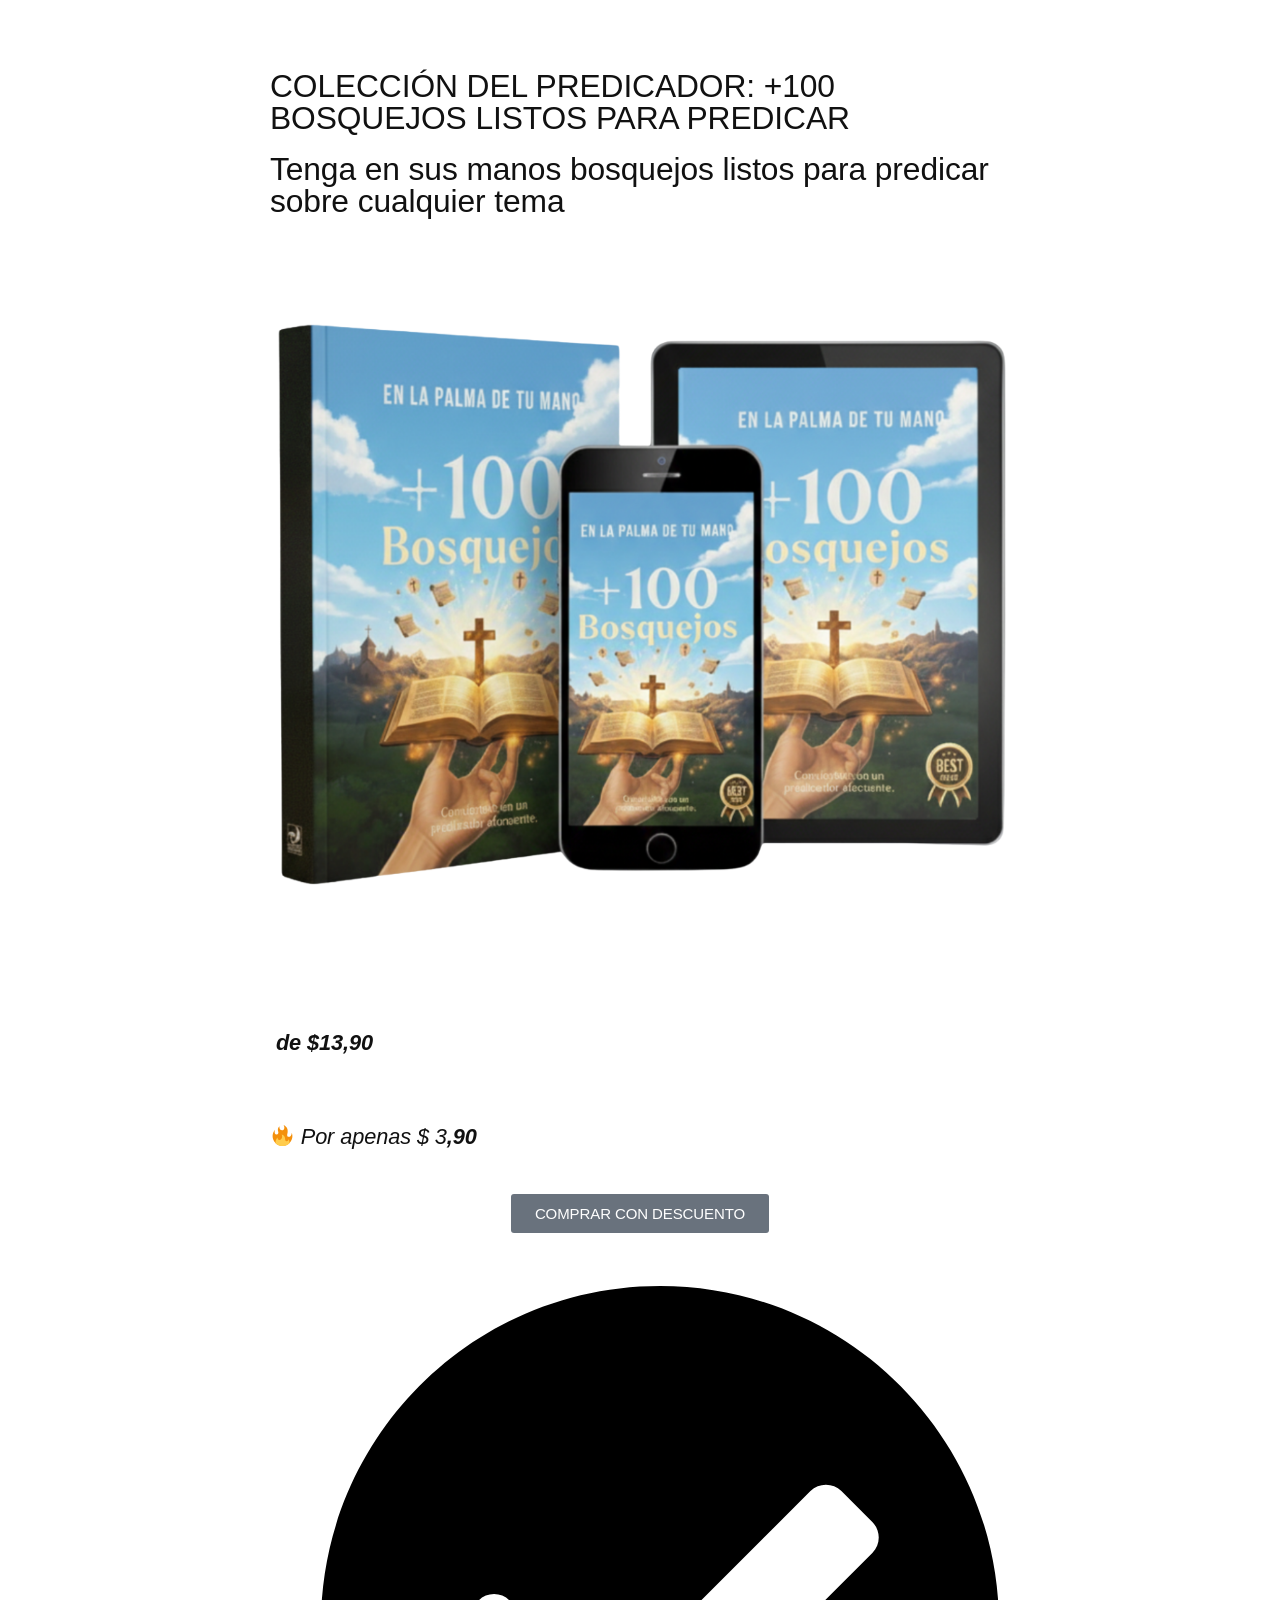
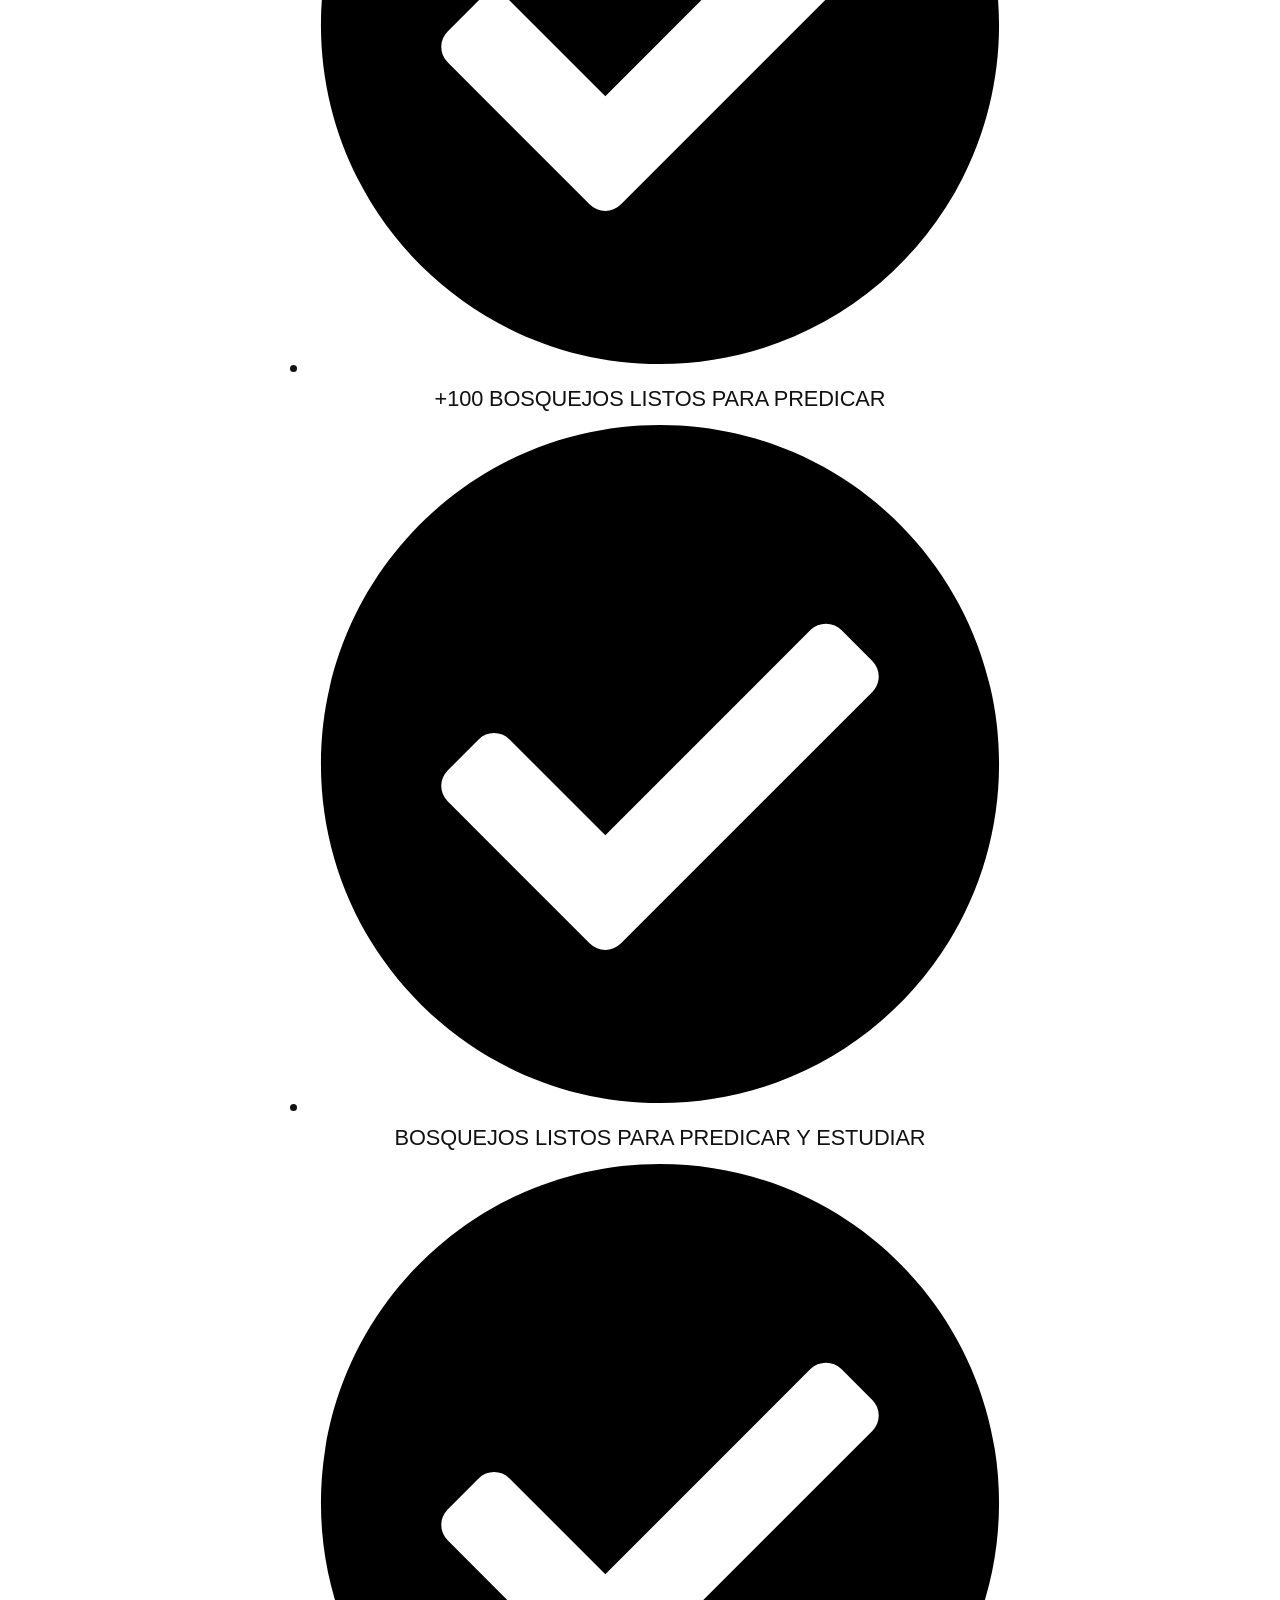
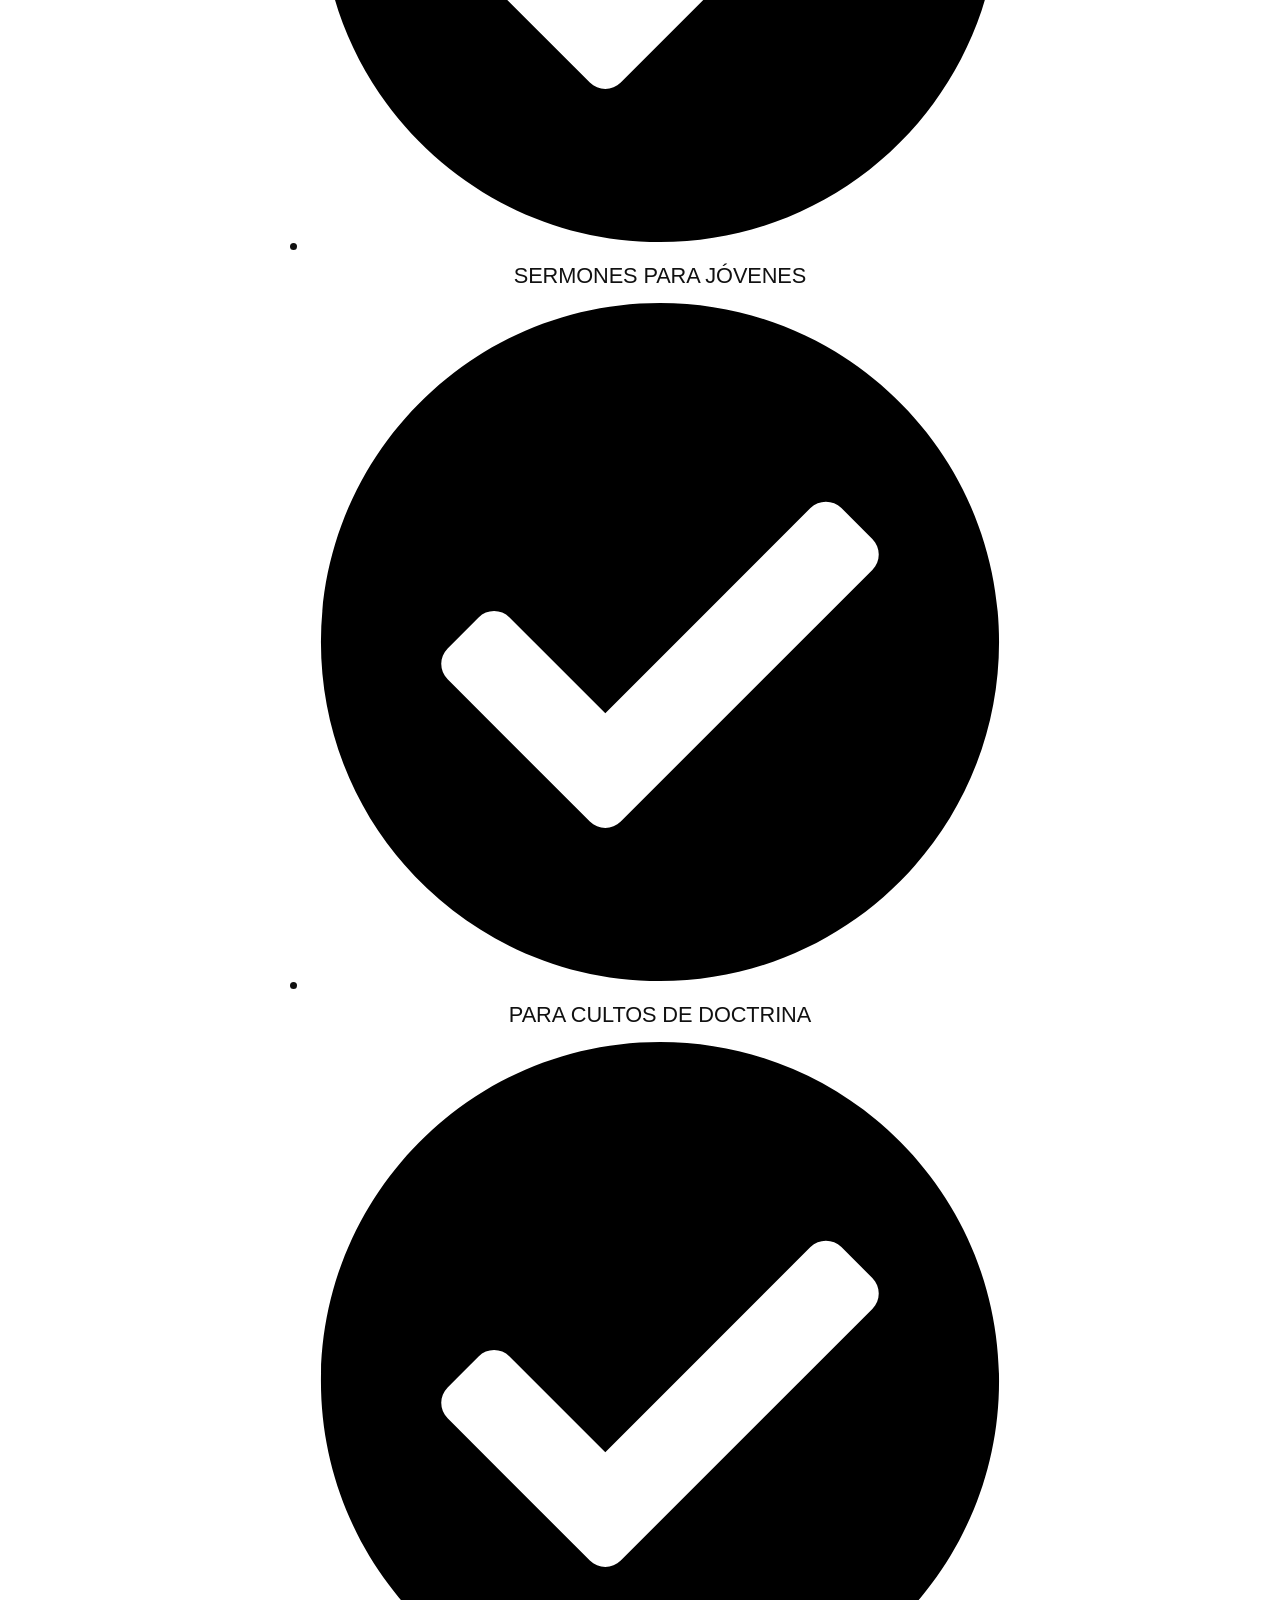
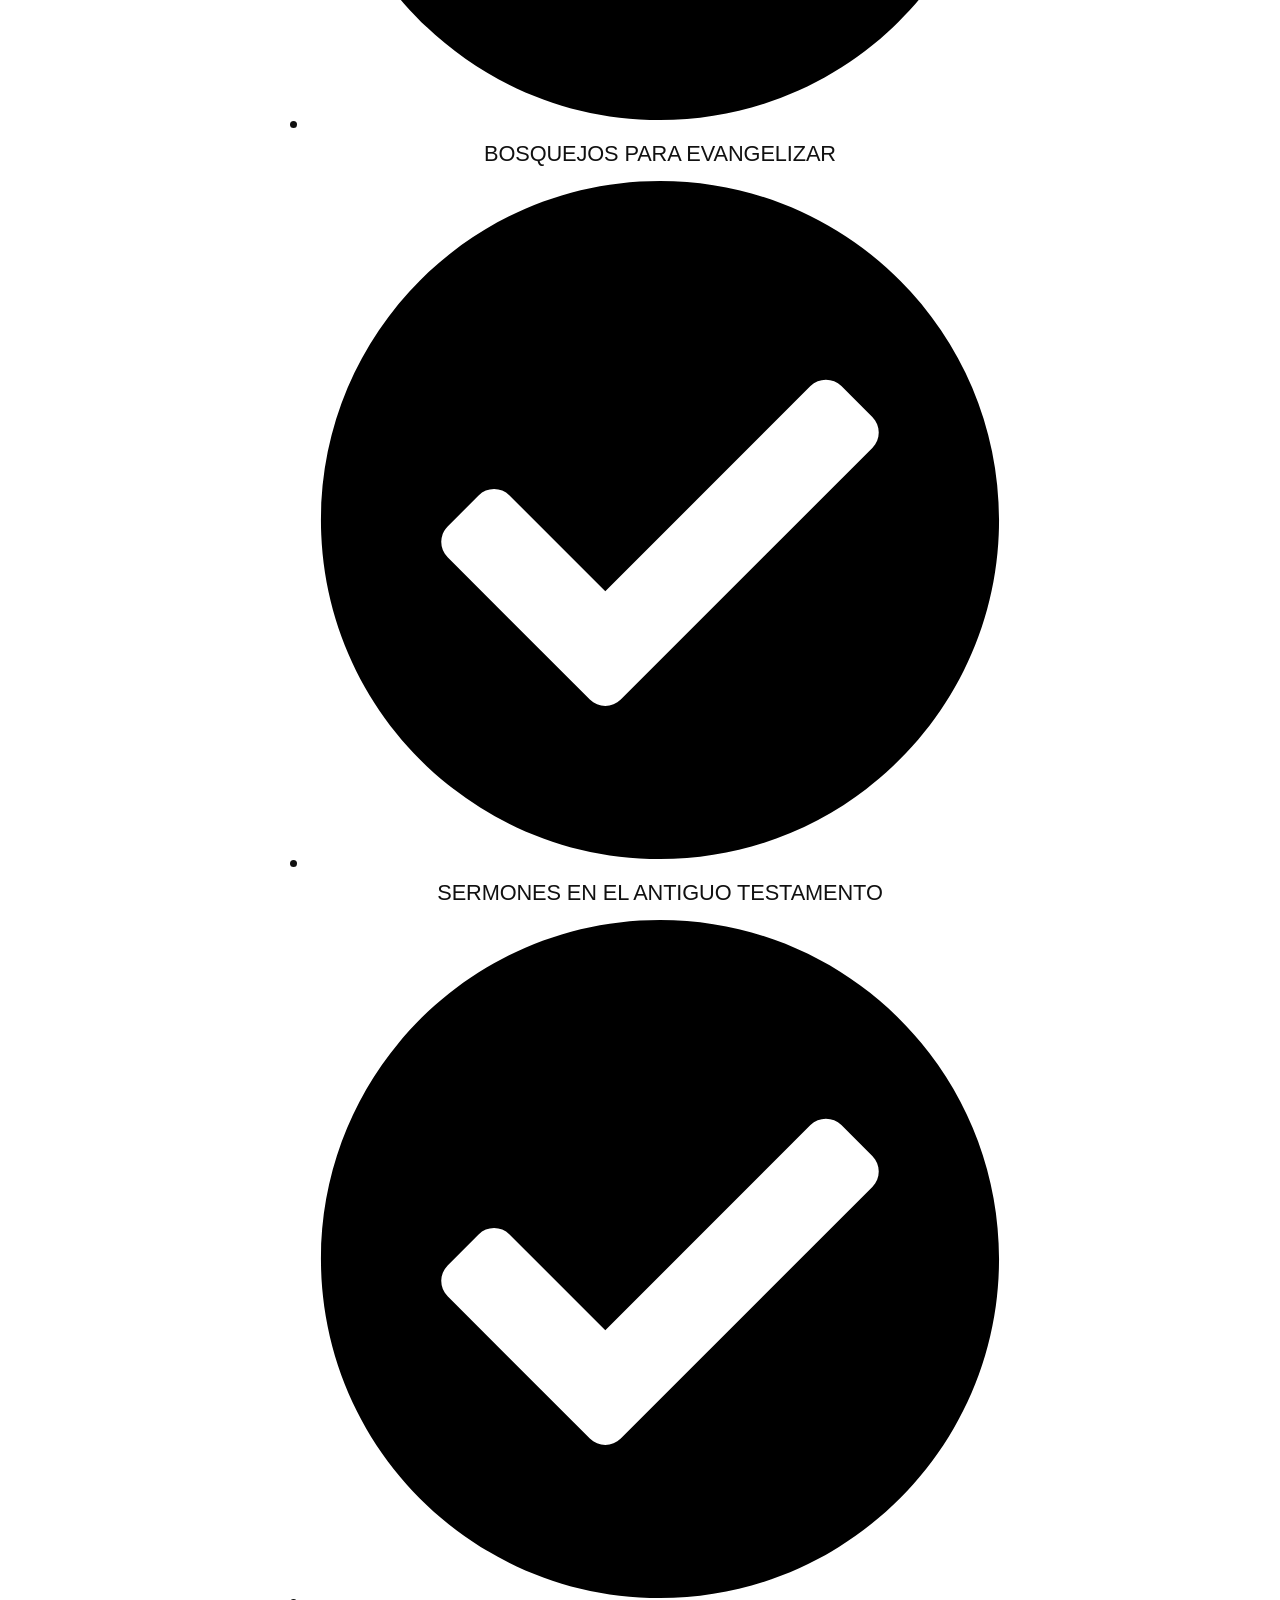
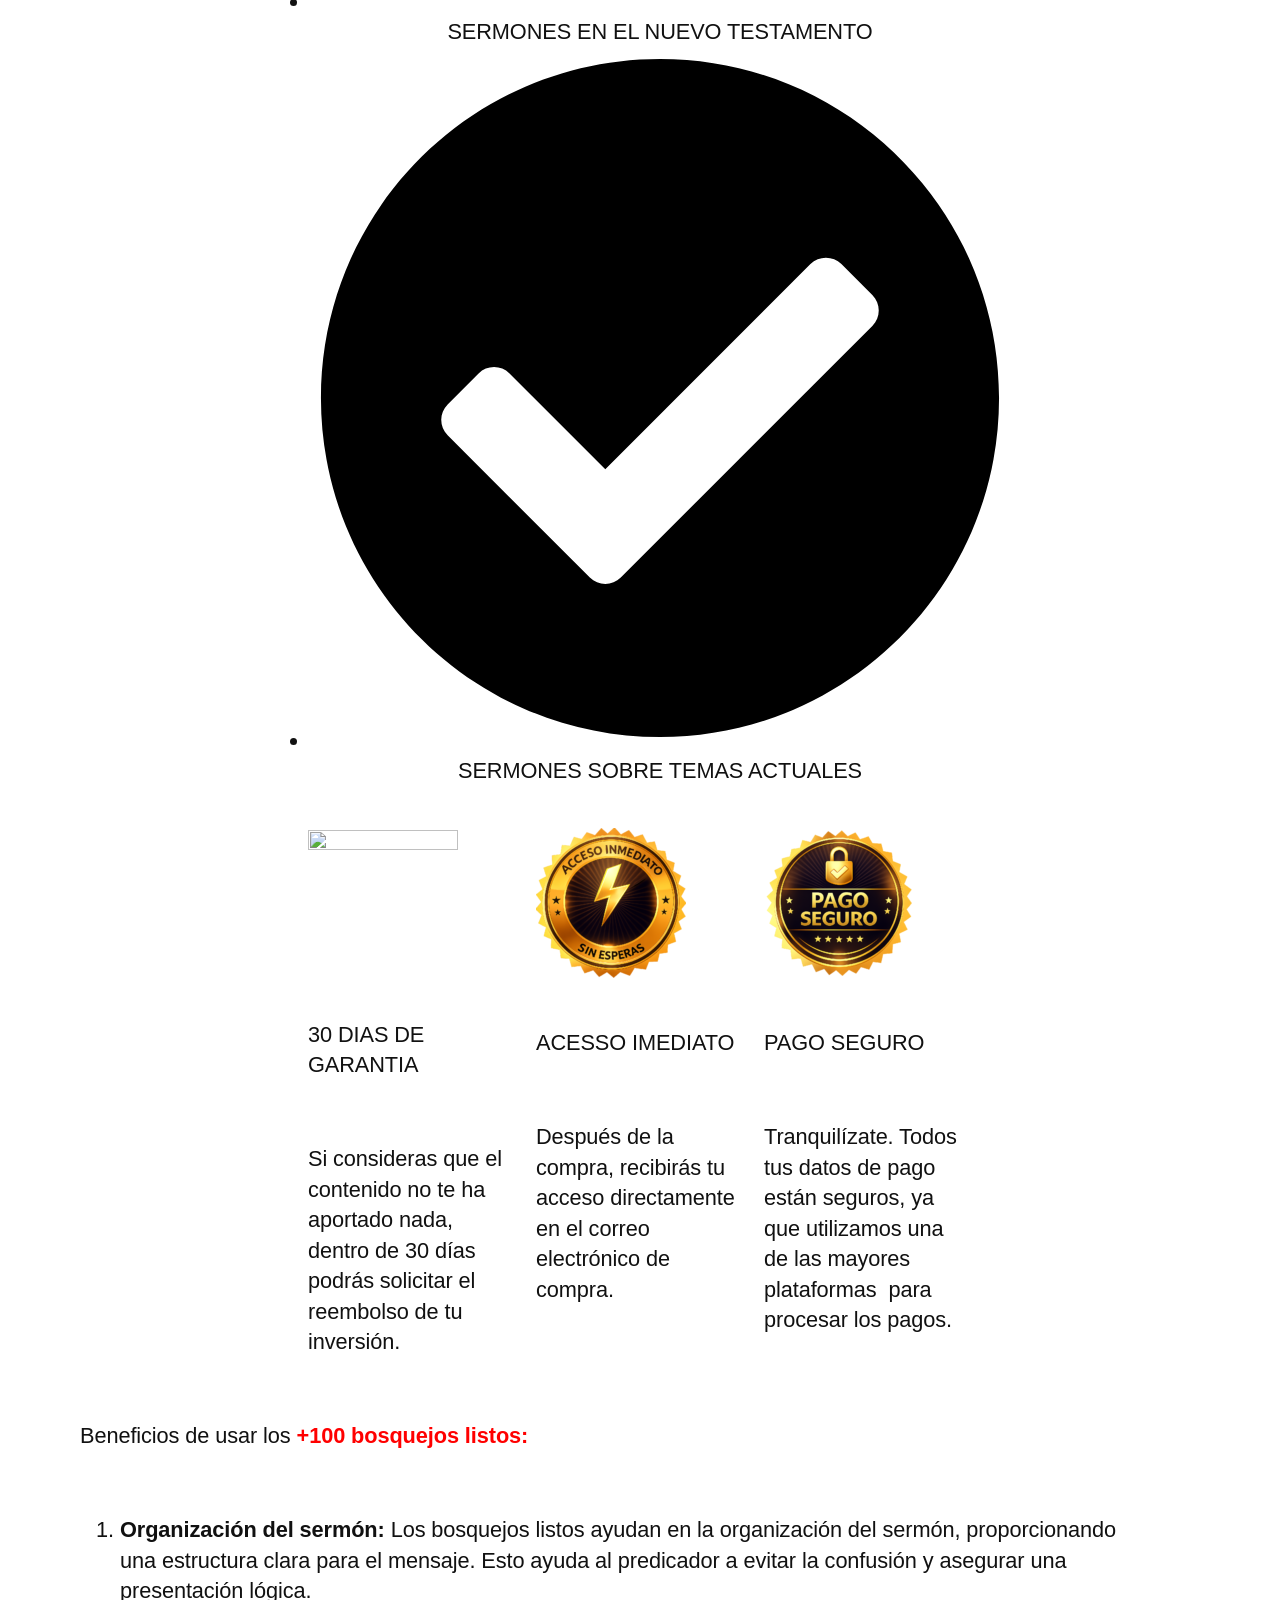
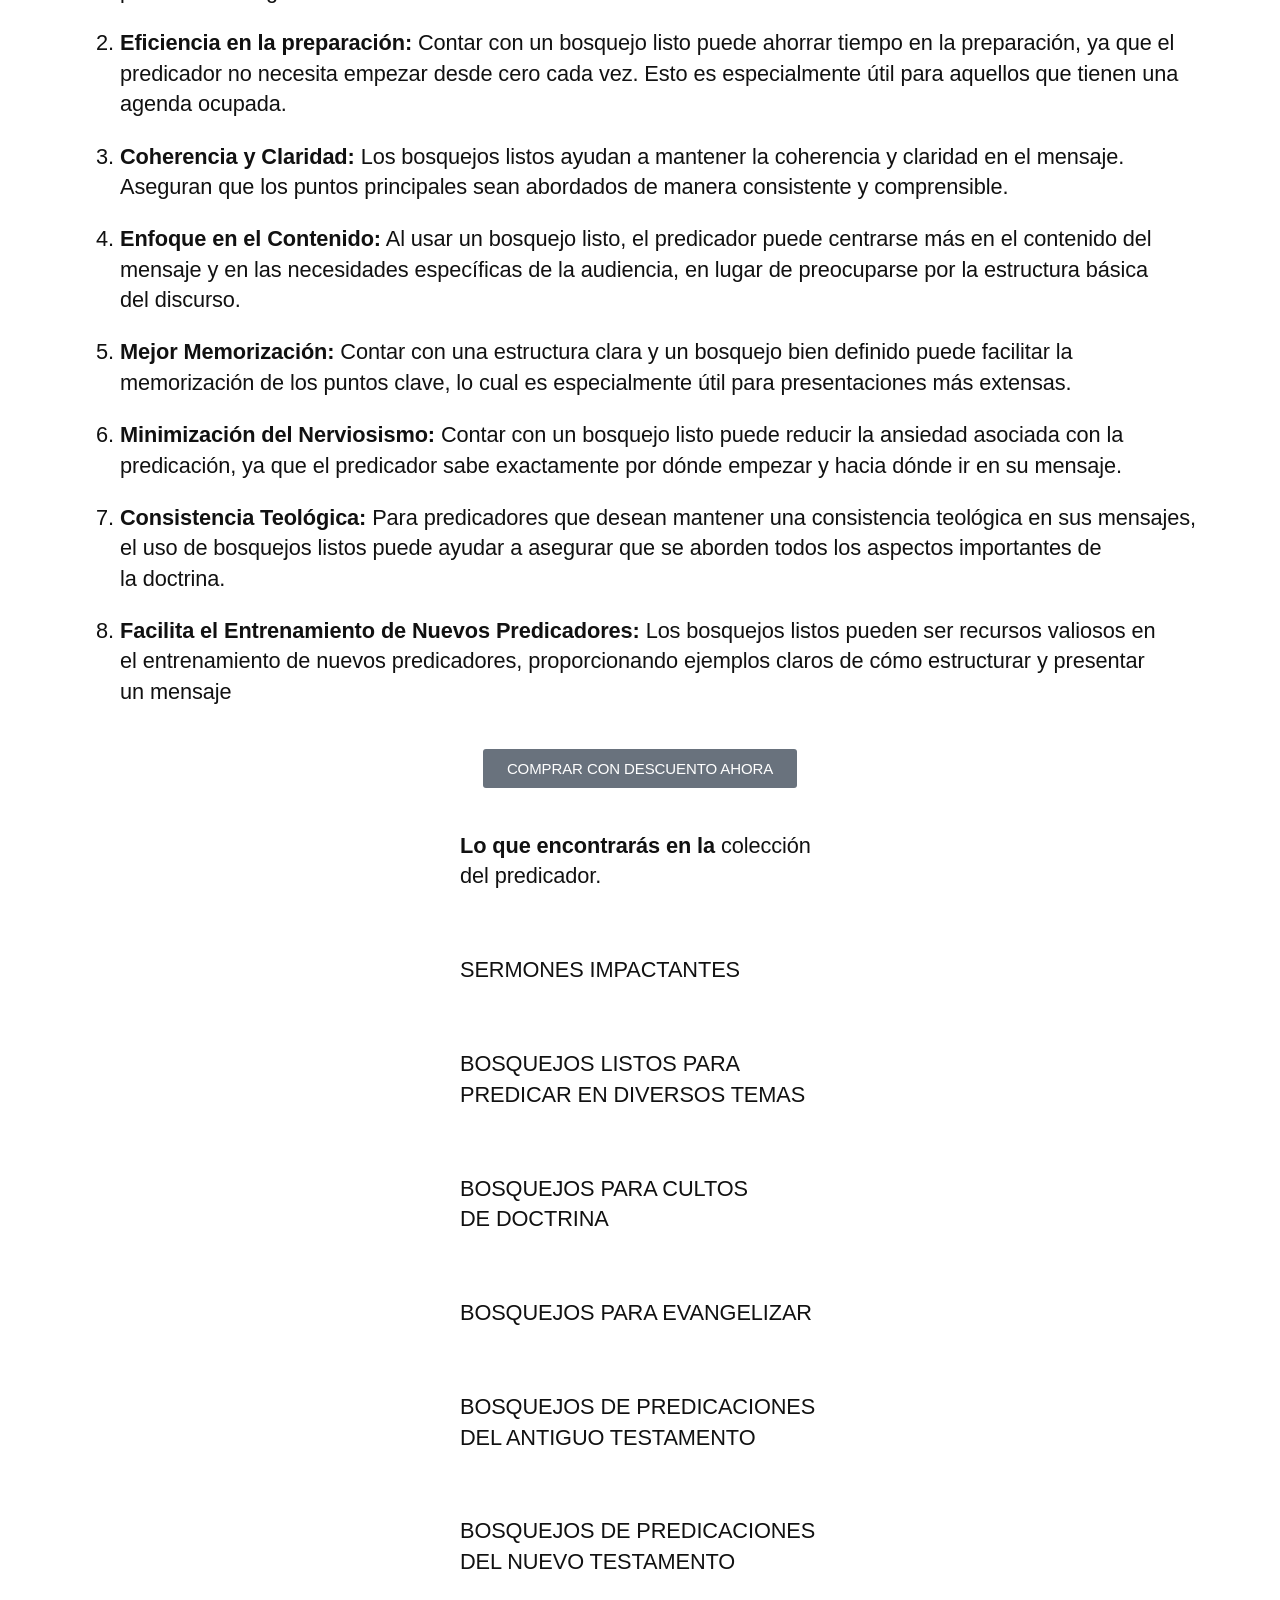
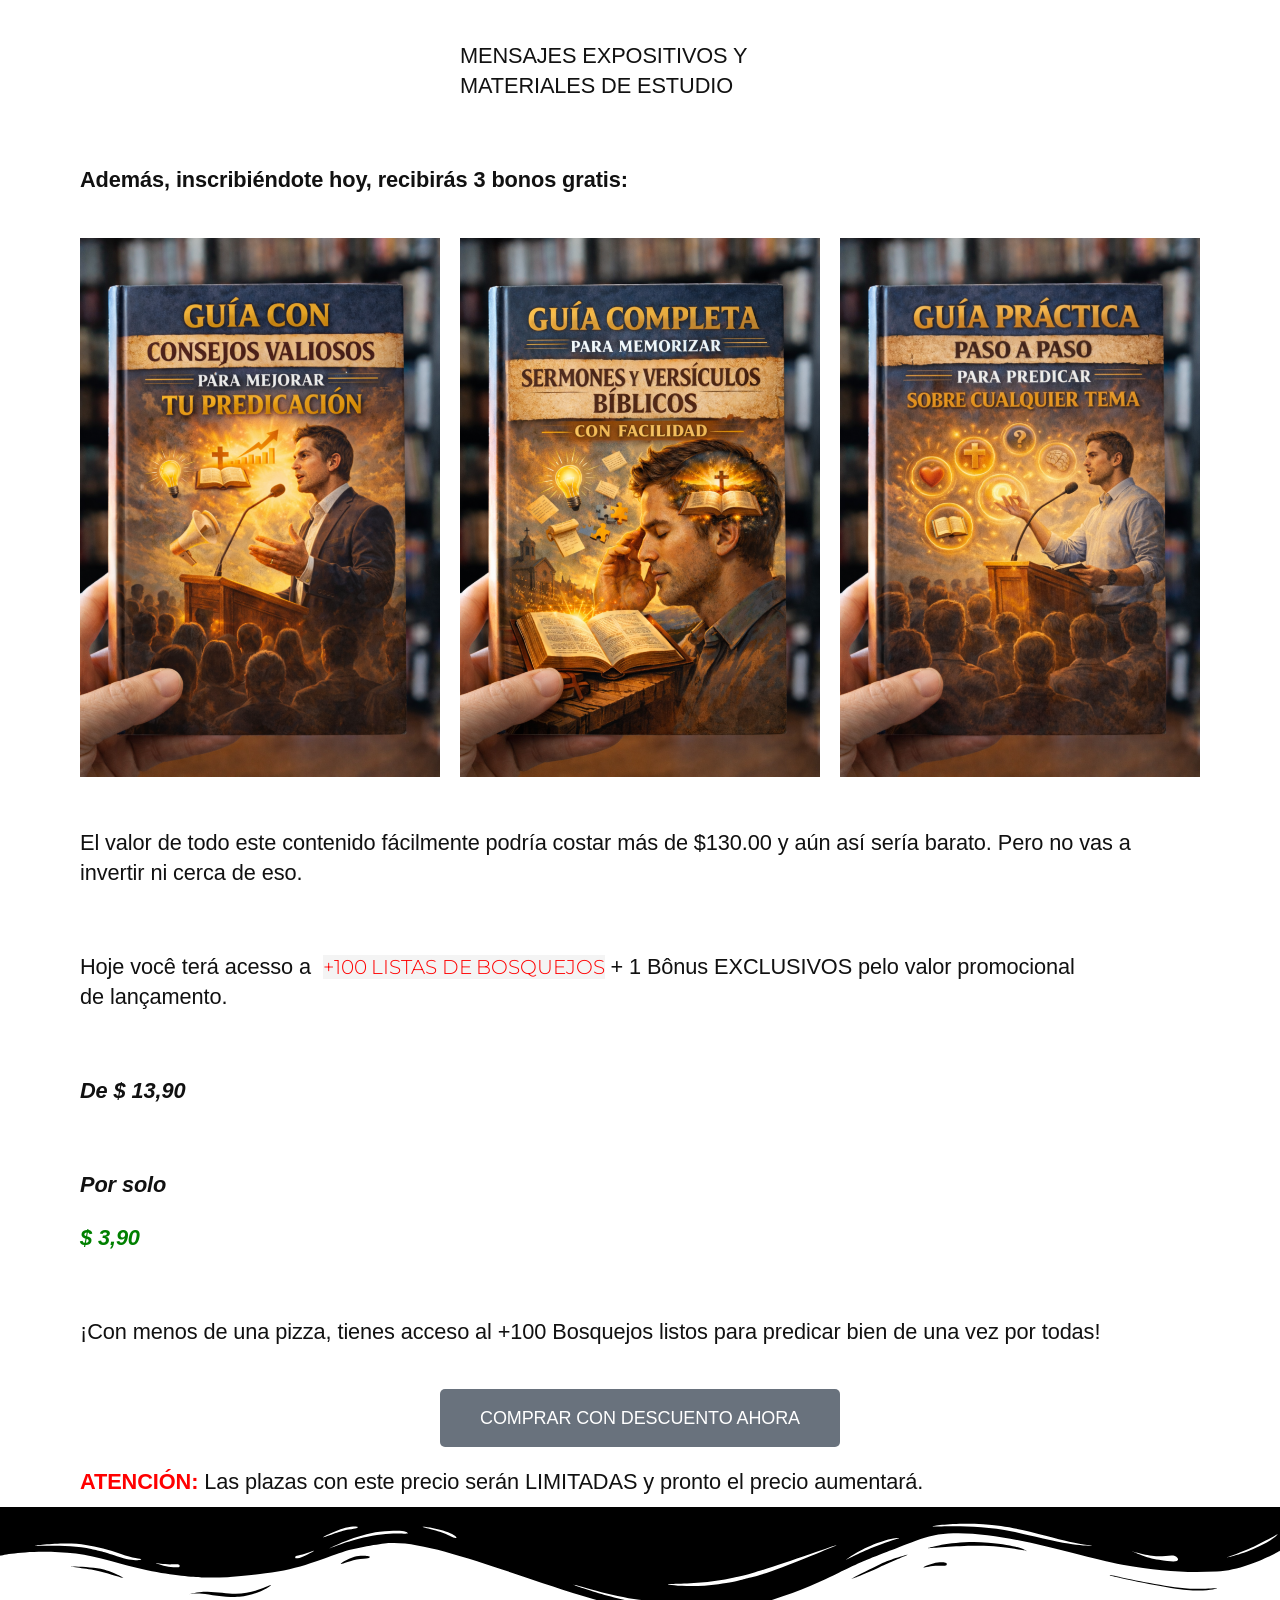
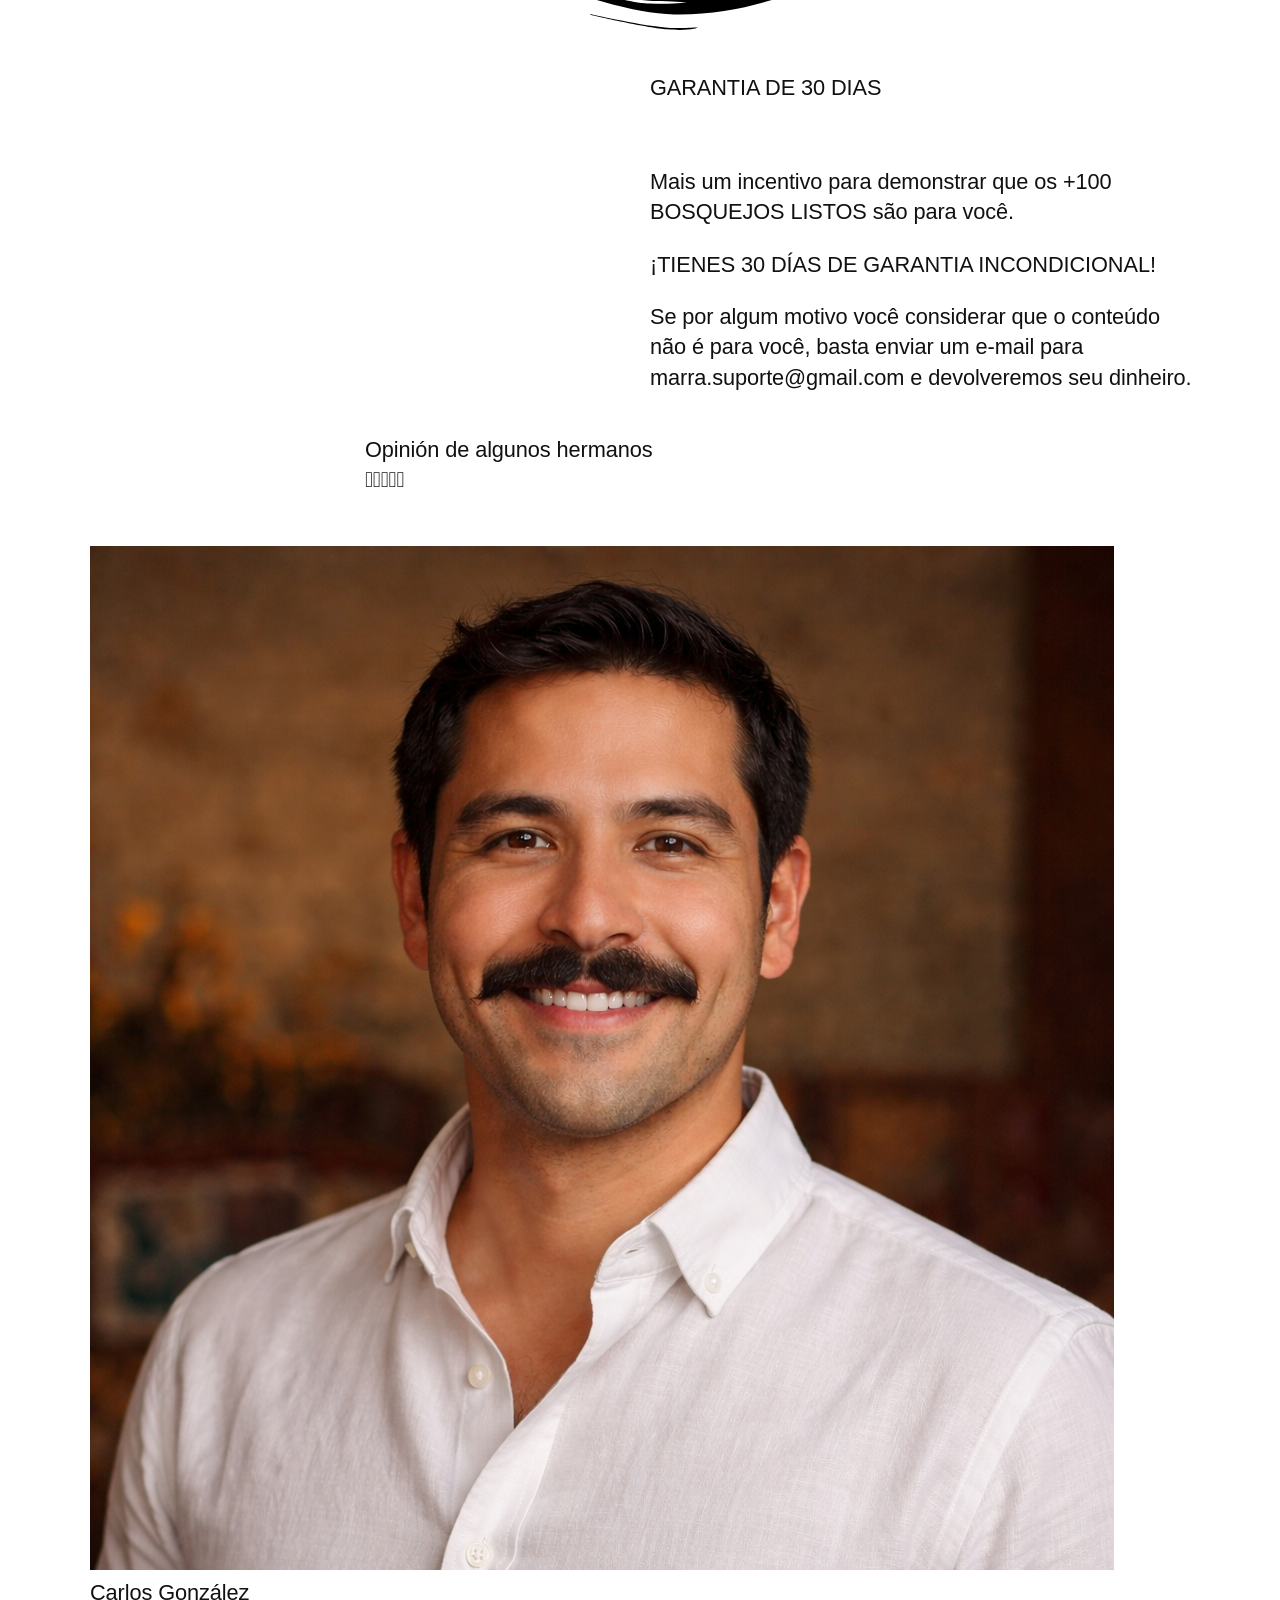
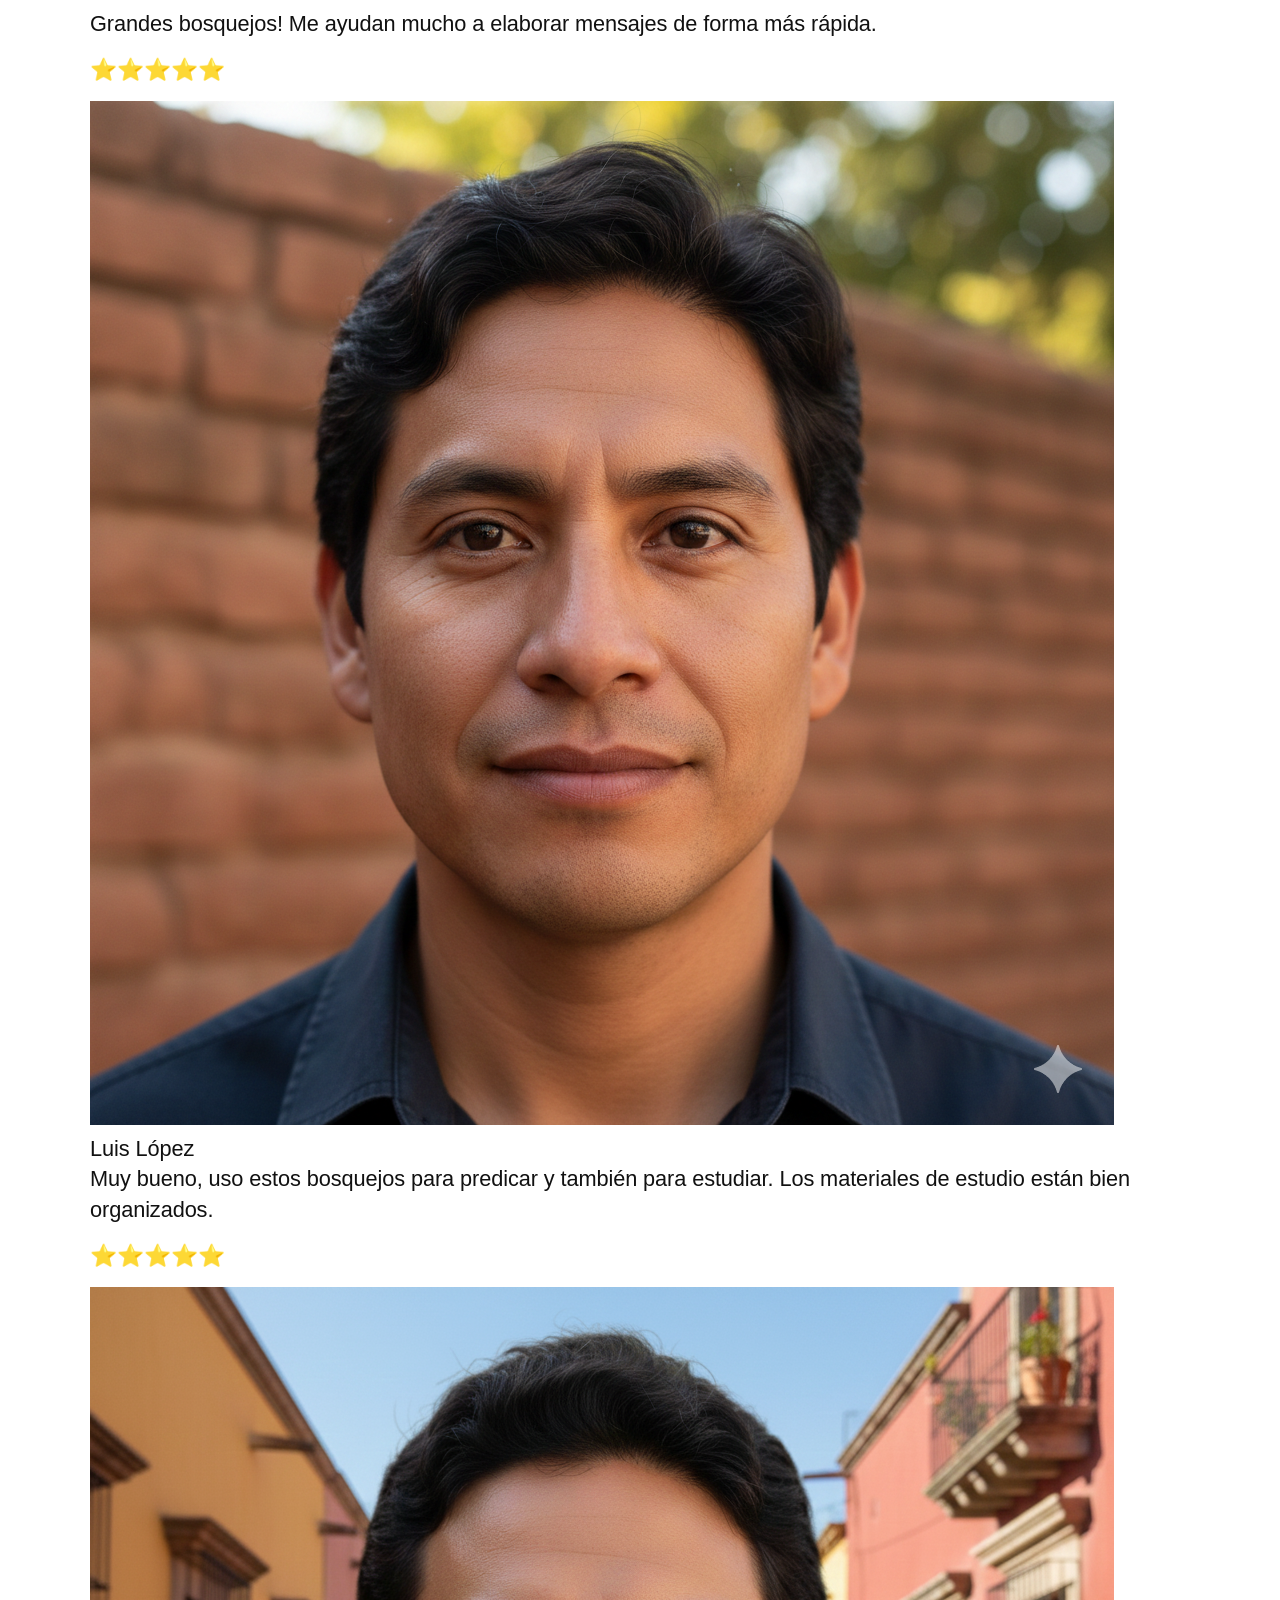
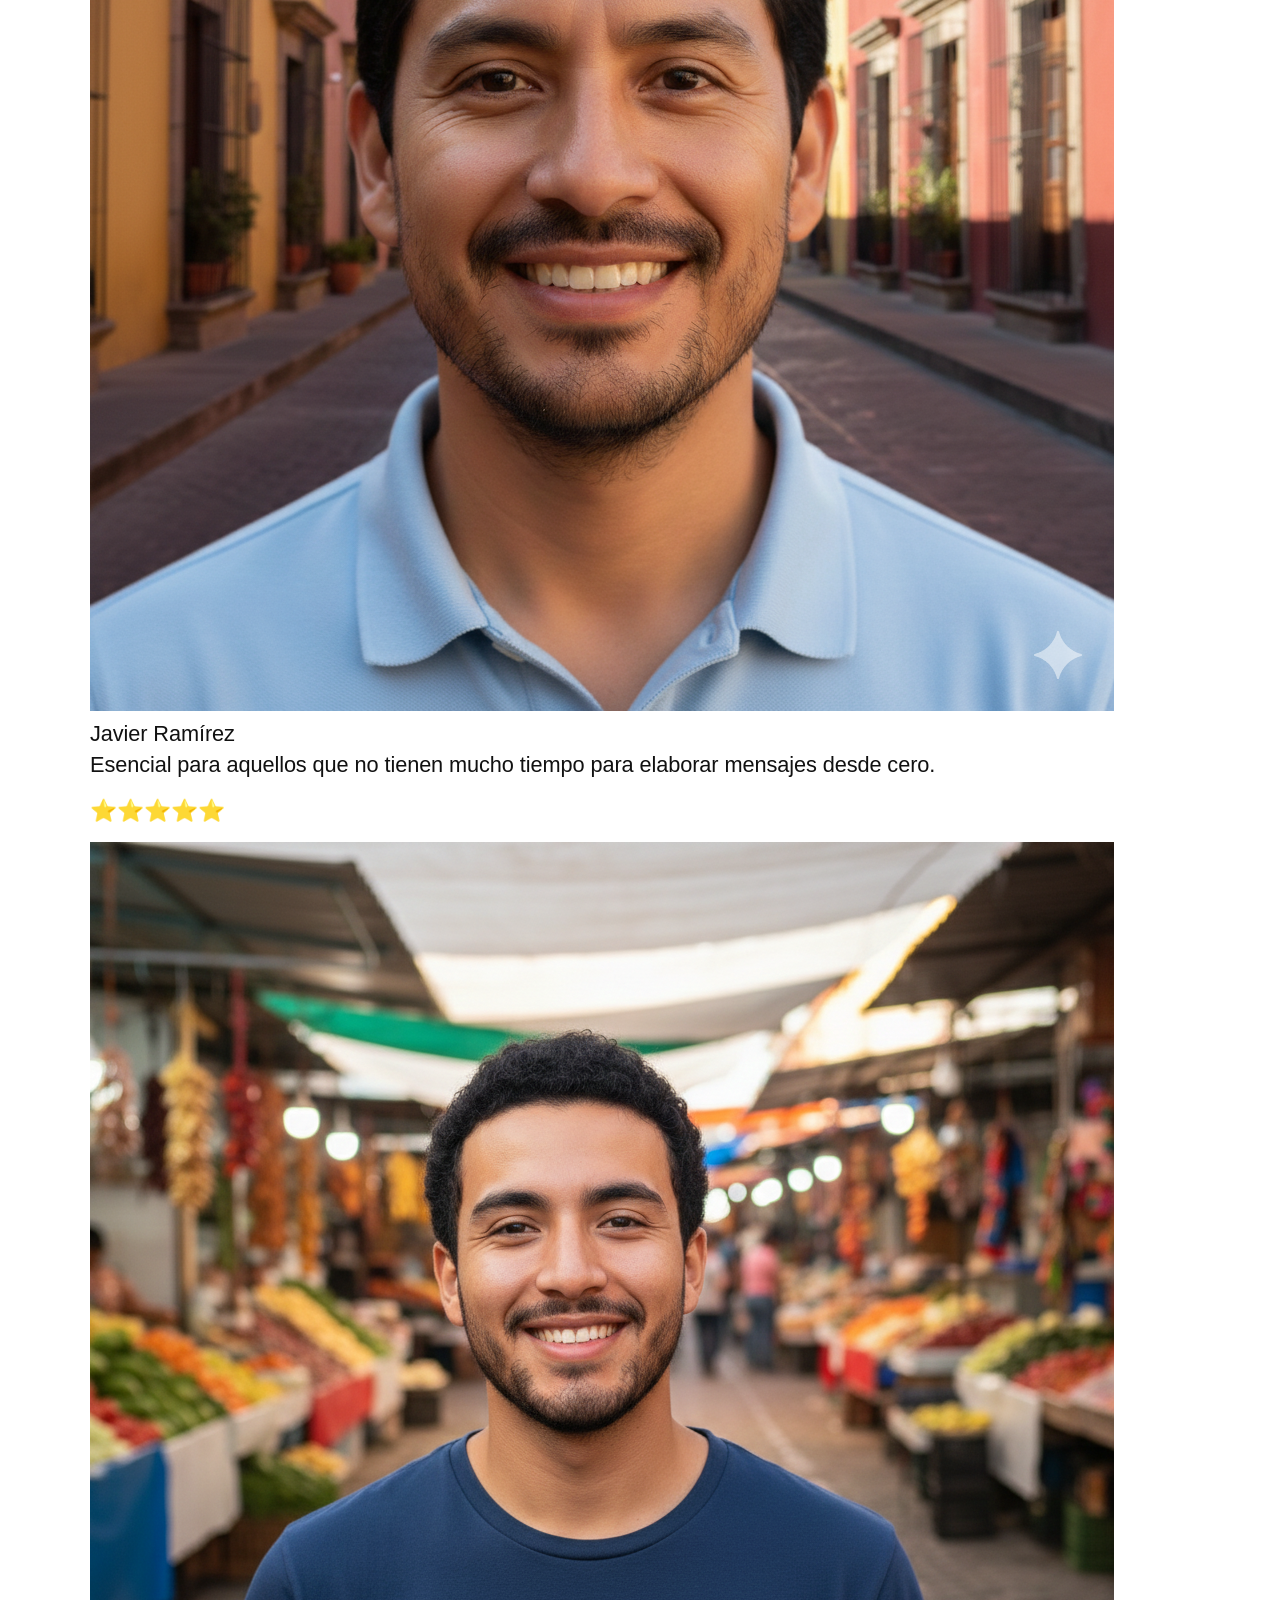
==== index.html @ c1c73e51 "Add files via upload" ====
<!DOCTYPE html><html lang="en-US" data-scrapbook-source="https://vozmaestra.online/bosquejos-listos/?fbclid=IwY2xjawPT0_9leHRuA2FlbQIxMABzcnRjBmFwcF9pZA81NDE2Mzk0OTM4ODkwMjUAAR4cUco4JHXak-Gj9Ge6hNs065PGj-WyRHS0xpgA5-i2N0Ulscd9NdfZFHoVrA_aem_uXFpfbGZdwBCS3cuHnao0A" data-scrapbook-create="20260114014550121" data-scrapbook-title="Bosquejos – Listos – Natuciencia"><head>
	<meta charset="UTF-8">
			<title>Bosquejos – Listos – Natuciencia</title>
		<meta name="viewport" content="width=device-width, initial-scale=1">
<meta name="robots" content="max-image-preview:large">
<title>Bosquejos – Listos – Natuciencia</title>
<link rel="alternate" type="application/rss+xml" title="Natuciencia » Feed" href="https://vozmaestra.online/feed/">
<link rel="alternate" type="application/rss+xml" title="Natuciencia » Comments Feed" href="https://vozmaestra.online/comments/feed/">
<link rel="alternate" title="oEmbed (JSON)" type="application/json+oembed" href="https://vozmaestra.online/wp-json/oembed/1.0/embed?url=https%3A%2F%2Fvozmaestra.online%2Fbosquejos-listos%2F">
<link rel="alternate" title="oEmbed (XML)" type="text/xml+oembed" href="https://vozmaestra.online/wp-json/oembed/1.0/embed?url=https%3A%2F%2Fvozmaestra.online%2Fbosquejos-listos%2F&amp;format=xml">
<style id="wp-img-auto-sizes-contain-inline-css">
img:is([sizes=auto i],[sizes^="auto," i]){contain-intrinsic-size:3000px 1500px}
/*# sourceURL=wp-img-auto-sizes-contain-inline-css */
</style>

<style id="wp-emoji-styles-inline-css">

	img.wp-smiley, img.emoji {
		display: inline !important;
		border: none !important;
		box-shadow: none !important;
		height: 1em !important;
		width: 1em !important;
		margin: 0 0.07em !important;
		vertical-align: -0.1em !important;
		background: none !important;
		padding: 0 !important;
	}
/*# sourceURL=wp-emoji-styles-inline-css */
</style>
<style id="wp-block-library-inline-css">
:root{--wp-block-synced-color:#7a00df;--wp-block-synced-color--rgb:122,0,223;--wp-bound-block-color:var(--wp-block-synced-color);--wp-editor-canvas-background:#ddd;--wp-admin-theme-color:#007cba;--wp-admin-theme-color--rgb:0,124,186;--wp-admin-theme-color-darker-10:#006ba1;--wp-admin-theme-color-darker-10--rgb:0,107,160.5;--wp-admin-theme-color-darker-20:#005a87;--wp-admin-theme-color-darker-20--rgb:0,90,135;--wp-admin-border-width-focus:2px}@media (min-resolution:192dpi){:root{--wp-admin-border-width-focus:1.5px}}.wp-element-button{cursor:pointer}:root .has-very-light-gray-background-color{background-color:#eee}:root .has-very-dark-gray-background-color{background-color:#313131}:root .has-very-light-gray-color{color:#eee}:root .has-very-dark-gray-color{color:#313131}:root .has-vivid-green-cyan-to-vivid-cyan-blue-gradient-background{background:linear-gradient(135deg,#00d084,#0693e3)}:root .has-purple-crush-gradient-background{background:linear-gradient(135deg,#34e2e4,#4721fb 50%,#ab1dfe)}:root .has-hazy-dawn-gradient-background{background:linear-gradient(135deg,#faaca8,#dad0ec)}:root .has-subdued-olive-gradient-background{background:linear-gradient(135deg,#fafae1,#67a671)}:root .has-atomic-cream-gradient-background{background:linear-gradient(135deg,#fdd79a,#004a59)}:root .has-nightshade-gradient-background{background:linear-gradient(135deg,#330968,#31cdcf)}:root .has-midnight-gradient-background{background:linear-gradient(135deg,#020381,#2874fc)}:root{--wp--preset--font-size--normal:16px;--wp--preset--font-size--huge:42px}.has-regular-font-size{font-size:1em}.has-larger-font-size{font-size:2.625em}.has-normal-font-size{font-size:var(--wp--preset--font-size--normal)}.has-huge-font-size{font-size:var(--wp--preset--font-size--huge)}.has-text-align-center{text-align:center}.has-text-align-left{text-align:left}.has-text-align-right{text-align:right}.has-fit-text{white-space:nowrap!important}#end-resizable-editor-section{display:none}.aligncenter{clear:both}.items-justified-left{justify-content:flex-start}.items-justified-center{justify-content:center}.items-justified-right{justify-content:flex-end}.items-justified-space-between{justify-content:space-between}.screen-reader-text{border:0;clip-path:inset(50%);height:1px;margin:-1px;overflow:hidden;padding:0;position:absolute;width:1px;word-wrap:normal!important}.screen-reader-text:focus{background-color:#ddd;clip-path:none;color:#444;display:block;font-size:1em;height:auto;left:5px;line-height:normal;padding:15px 23px 14px;text-decoration:none;top:5px;width:auto;z-index:100000}html :where(.has-border-color){border-style:solid}html :where([style*=border-top-color]){border-top-style:solid}html :where([style*=border-right-color]){border-right-style:solid}html :where([style*=border-bottom-color]){border-bottom-style:solid}html :where([style*=border-left-color]){border-left-style:solid}html :where([style*=border-width]){border-style:solid}html :where([style*=border-top-width]){border-top-style:solid}html :where([style*=border-right-width]){border-right-style:solid}html :where([style*=border-bottom-width]){border-bottom-style:solid}html :where([style*=border-left-width]){border-left-style:solid}html :where(img[class*=wp-image-]){height:auto;max-width:100%}:where(figure){margin:0 0 1em}html :where(.is-position-sticky){--wp-admin--admin-bar--position-offset:var(--wp-admin--admin-bar--height,0px)}@media screen and (max-width:600px){html :where(.is-position-sticky){--wp-admin--admin-bar--position-offset:0px}}
/*# sourceURL=/wp-includes/css/dist/block-library/common.min.css */
</style>
<style id="global-styles-inline-css">
:root{--wp--preset--aspect-ratio--square: 1;--wp--preset--aspect-ratio--4-3: 4/3;--wp--preset--aspect-ratio--3-4: 3/4;--wp--preset--aspect-ratio--3-2: 3/2;--wp--preset--aspect-ratio--2-3: 2/3;--wp--preset--aspect-ratio--16-9: 16/9;--wp--preset--aspect-ratio--9-16: 9/16;--wp--preset--color--black: #000000;--wp--preset--color--cyan-bluish-gray: #abb8c3;--wp--preset--color--white: #ffffff;--wp--preset--color--pale-pink: #f78da7;--wp--preset--color--vivid-red: #cf2e2e;--wp--preset--color--luminous-vivid-orange: #ff6900;--wp--preset--color--luminous-vivid-amber: #fcb900;--wp--preset--color--light-green-cyan: #7bdcb5;--wp--preset--color--vivid-green-cyan: #00d084;--wp--preset--color--pale-cyan-blue: #8ed1fc;--wp--preset--color--vivid-cyan-blue: #0693e3;--wp--preset--color--vivid-purple: #9b51e0;--wp--preset--color--base: #FFFFFF;--wp--preset--color--contrast: #111111;--wp--preset--color--accent-1: #FFEE58;--wp--preset--color--accent-2: #F6CFF4;--wp--preset--color--accent-3: #503AA8;--wp--preset--color--accent-4: #686868;--wp--preset--color--accent-5: #FBFAF3;--wp--preset--color--accent-6: color-mix(in srgb, currentColor 20%, transparent);--wp--preset--gradient--vivid-cyan-blue-to-vivid-purple: linear-gradient(135deg,rgb(6,147,227) 0%,rgb(155,81,224) 100%);--wp--preset--gradient--light-green-cyan-to-vivid-green-cyan: linear-gradient(135deg,rgb(122,220,180) 0%,rgb(0,208,130) 100%);--wp--preset--gradient--luminous-vivid-amber-to-luminous-vivid-orange: linear-gradient(135deg,rgb(252,185,0) 0%,rgb(255,105,0) 100%);--wp--preset--gradient--luminous-vivid-orange-to-vivid-red: linear-gradient(135deg,rgb(255,105,0) 0%,rgb(207,46,46) 100%);--wp--preset--gradient--very-light-gray-to-cyan-bluish-gray: linear-gradient(135deg,rgb(238,238,238) 0%,rgb(169,184,195) 100%);--wp--preset--gradient--cool-to-warm-spectrum: linear-gradient(135deg,rgb(74,234,220) 0%,rgb(151,120,209) 20%,rgb(207,42,186) 40%,rgb(238,44,130) 60%,rgb(251,105,98) 80%,rgb(254,248,76) 100%);--wp--preset--gradient--blush-light-purple: linear-gradient(135deg,rgb(255,206,236) 0%,rgb(152,150,240) 100%);--wp--preset--gradient--blush-bordeaux: linear-gradient(135deg,rgb(254,205,165) 0%,rgb(254,45,45) 50%,rgb(107,0,62) 100%);--wp--preset--gradient--luminous-dusk: linear-gradient(135deg,rgb(255,203,112) 0%,rgb(199,81,192) 50%,rgb(65,88,208) 100%);--wp--preset--gradient--pale-ocean: linear-gradient(135deg,rgb(255,245,203) 0%,rgb(182,227,212) 50%,rgb(51,167,181) 100%);--wp--preset--gradient--electric-grass: linear-gradient(135deg,rgb(202,248,128) 0%,rgb(113,206,126) 100%);--wp--preset--gradient--midnight: linear-gradient(135deg,rgb(2,3,129) 0%,rgb(40,116,252) 100%);--wp--preset--font-size--small: 0.875rem;--wp--preset--font-size--medium: clamp(1rem, 1rem + ((1vw - 0.2rem) * 0.196), 1.125rem);--wp--preset--font-size--large: clamp(1.125rem, 1.125rem + ((1vw - 0.2rem) * 0.392), 1.375rem);--wp--preset--font-size--x-large: clamp(1.75rem, 1.75rem + ((1vw - 0.2rem) * 0.392), 2rem);--wp--preset--font-size--xx-large: clamp(2.15rem, 2.15rem + ((1vw - 0.2rem) * 1.333), 3rem);--wp--preset--font-family--manrope: Manrope, sans-serif;--wp--preset--font-family--fira-code: "Fira Code", monospace;--wp--preset--spacing--20: 10px;--wp--preset--spacing--30: 20px;--wp--preset--spacing--40: 30px;--wp--preset--spacing--50: clamp(30px, 5vw, 50px);--wp--preset--spacing--60: clamp(30px, 7vw, 70px);--wp--preset--spacing--70: clamp(50px, 7vw, 90px);--wp--preset--spacing--80: clamp(70px, 10vw, 140px);--wp--preset--shadow--natural: 6px 6px 9px rgba(0, 0, 0, 0.2);--wp--preset--shadow--deep: 12px 12px 50px rgba(0, 0, 0, 0.4);--wp--preset--shadow--sharp: 6px 6px 0px rgba(0, 0, 0, 0.2);--wp--preset--shadow--outlined: 6px 6px 0px -3px rgb(255, 255, 255), 6px 6px rgb(0, 0, 0);--wp--preset--shadow--crisp: 6px 6px 0px rgb(0, 0, 0);}:root { --wp--style--global--content-size: 645px;--wp--style--global--wide-size: 1340px; }:where(body) { margin: 0; }.wp-site-blocks { padding-top: var(--wp--style--root--padding-top); padding-bottom: var(--wp--style--root--padding-bottom); }.has-global-padding { padding-right: var(--wp--style--root--padding-right); padding-left: var(--wp--style--root--padding-left); }.has-global-padding > .alignfull { margin-right: calc(var(--wp--style--root--padding-right) * -1); margin-left: calc(var(--wp--style--root--padding-left) * -1); }.has-global-padding :where(:not(.alignfull.is-layout-flow) > .has-global-padding:not(.wp-block-block, .alignfull)) { padding-right: 0; padding-left: 0; }.has-global-padding :where(:not(.alignfull.is-layout-flow) > .has-global-padding:not(.wp-block-block, .alignfull)) > .alignfull { margin-left: 0; margin-right: 0; }.wp-site-blocks > .alignleft { float: left; margin-right: 2em; }.wp-site-blocks > .alignright { float: right; margin-left: 2em; }.wp-site-blocks > .aligncenter { justify-content: center; margin-left: auto; margin-right: auto; }:where(.wp-site-blocks) > * { margin-block-start: 1.2rem; margin-block-end: 0; }:where(.wp-site-blocks) > :first-child { margin-block-start: 0; }:where(.wp-site-blocks) > :last-child { margin-block-end: 0; }:root { --wp--style--block-gap: 1.2rem; }:root :where(.is-layout-flow) > :first-child{margin-block-start: 0;}:root :where(.is-layout-flow) > :last-child{margin-block-end: 0;}:root :where(.is-layout-flow) > *{margin-block-start: 1.2rem;margin-block-end: 0;}:root :where(.is-layout-constrained) > :first-child{margin-block-start: 0;}:root :where(.is-layout-constrained) > :last-child{margin-block-end: 0;}:root :where(.is-layout-constrained) > *{margin-block-start: 1.2rem;margin-block-end: 0;}:root :where(.is-layout-flex){gap: 1.2rem;}:root :where(.is-layout-grid){gap: 1.2rem;}.is-layout-flow > .alignleft{float: left;margin-inline-start: 0;margin-inline-end: 2em;}.is-layout-flow > .alignright{float: right;margin-inline-start: 2em;margin-inline-end: 0;}.is-layout-flow > .aligncenter{margin-left: auto !important;margin-right: auto !important;}.is-layout-constrained > .alignleft{float: left;margin-inline-start: 0;margin-inline-end: 2em;}.is-layout-constrained > .alignright{float: right;margin-inline-start: 2em;margin-inline-end: 0;}.is-layout-constrained > .aligncenter{margin-left: auto !important;margin-right: auto !important;}.is-layout-constrained > :where(:not(.alignleft):not(.alignright):not(.alignfull)){max-width: var(--wp--style--global--content-size);margin-left: auto !important;margin-right: auto !important;}.is-layout-constrained > .alignwide{max-width: var(--wp--style--global--wide-size);}body .is-layout-flex{display: flex;}.is-layout-flex{flex-wrap: wrap;align-items: center;}.is-layout-flex > :is(*, div){margin: 0;}body .is-layout-grid{display: grid;}.is-layout-grid > :is(*, div){margin: 0;}body{background-color: var(--wp--preset--color--base);color: var(--wp--preset--color--contrast);font-family: var(--wp--preset--font-family--manrope);font-size: var(--wp--preset--font-size--large);font-weight: 300;letter-spacing: -0.1px;line-height: 1.4;--wp--style--root--padding-top: 0px;--wp--style--root--padding-right: var(--wp--preset--spacing--50);--wp--style--root--padding-bottom: 0px;--wp--style--root--padding-left: var(--wp--preset--spacing--50);}a:where(:not(.wp-element-button)){color: currentColor;text-decoration: underline;}:root :where(a:where(:not(.wp-element-button)):hover){text-decoration: none;}h1, h2, h3, h4, h5, h6{font-weight: 400;letter-spacing: -0.1px;line-height: 1.125;}h1{font-size: var(--wp--preset--font-size--xx-large);}h2{font-size: var(--wp--preset--font-size--x-large);}h3{font-size: var(--wp--preset--font-size--large);}h4{font-size: var(--wp--preset--font-size--medium);}h5{font-size: var(--wp--preset--font-size--small);letter-spacing: 0.5px;}h6{font-size: var(--wp--preset--font-size--small);font-weight: 700;letter-spacing: 1.4px;text-transform: uppercase;}:root :where(.wp-element-button, .wp-block-button__link){background-color: var(--wp--preset--color--contrast);border-width: 0;color: var(--wp--preset--color--base);font-family: inherit;font-size: var(--wp--preset--font-size--medium);font-style: inherit;font-weight: inherit;letter-spacing: inherit;line-height: inherit;padding-top: 1rem;padding-right: 2.25rem;padding-bottom: 1rem;padding-left: 2.25rem;text-decoration: none;text-transform: inherit;}:root :where(.wp-element-button:hover, .wp-block-button__link:hover){background-color: color-mix(in srgb, var(--wp--preset--color--contrast) 85%, transparent);border-color: transparent;color: var(--wp--preset--color--base);}:root :where(.wp-element-button:focus, .wp-block-button__link:focus){outline-color: var(--wp--preset--color--accent-4);outline-offset: 2px;}:root :where(.wp-element-caption, .wp-block-audio figcaption, .wp-block-embed figcaption, .wp-block-gallery figcaption, .wp-block-image figcaption, .wp-block-table figcaption, .wp-block-video figcaption){font-size: var(--wp--preset--font-size--small);line-height: 1.4;}.has-black-color{color: var(--wp--preset--color--black) !important;}.has-cyan-bluish-gray-color{color: var(--wp--preset--color--cyan-bluish-gray) !important;}.has-white-color{color: var(--wp--preset--color--white) !important;}.has-pale-pink-color{color: var(--wp--preset--color--pale-pink) !important;}.has-vivid-red-color{color: var(--wp--preset--color--vivid-red) !important;}.has-luminous-vivid-orange-color{color: var(--wp--preset--color--luminous-vivid-orange) !important;}.has-luminous-vivid-amber-color{color: var(--wp--preset--color--luminous-vivid-amber) !important;}.has-light-green-cyan-color{color: var(--wp--preset--color--light-green-cyan) !important;}.has-vivid-green-cyan-color{color: var(--wp--preset--color--vivid-green-cyan) !important;}.has-pale-cyan-blue-color{color: var(--wp--preset--color--pale-cyan-blue) !important;}.has-vivid-cyan-blue-color{color: var(--wp--preset--color--vivid-cyan-blue) !important;}.has-vivid-purple-color{color: var(--wp--preset--color--vivid-purple) !important;}.has-base-color{color: var(--wp--preset--color--base) !important;}.has-contrast-color{color: var(--wp--preset--color--contrast) !important;}.has-accent-1-color{color: var(--wp--preset--color--accent-1) !important;}.has-accent-2-color{color: var(--wp--preset--color--accent-2) !important;}.has-accent-3-color{color: var(--wp--preset--color--accent-3) !important;}.has-accent-4-color{color: var(--wp--preset--color--accent-4) !important;}.has-accent-5-color{color: var(--wp--preset--color--accent-5) !important;}.has-accent-6-color{color: var(--wp--preset--color--accent-6) !important;}.has-black-background-color{background-color: var(--wp--preset--color--black) !important;}.has-cyan-bluish-gray-background-color{background-color: var(--wp--preset--color--cyan-bluish-gray) !important;}.has-white-background-color{background-color: var(--wp--preset--color--white) !important;}.has-pale-pink-background-color{background-color: var(--wp--preset--color--pale-pink) !important;}.has-vivid-red-background-color{background-color: var(--wp--preset--color--vivid-red) !important;}.has-luminous-vivid-orange-background-color{background-color: var(--wp--preset--color--luminous-vivid-orange) !important;}.has-luminous-vivid-amber-background-color{background-color: var(--wp--preset--color--luminous-vivid-amber) !important;}.has-light-green-cyan-background-color{background-color: var(--wp--preset--color--light-green-cyan) !important;}.has-vivid-green-cyan-background-color{background-color: var(--wp--preset--color--vivid-green-cyan) !important;}.has-pale-cyan-blue-background-color{background-color: var(--wp--preset--color--pale-cyan-blue) !important;}.has-vivid-cyan-blue-background-color{background-color: var(--wp--preset--color--vivid-cyan-blue) !important;}.has-vivid-purple-background-color{background-color: var(--wp--preset--color--vivid-purple) !important;}.has-base-background-color{background-color: var(--wp--preset--color--base) !important;}.has-contrast-background-color{background-color: var(--wp--preset--color--contrast) !important;}.has-accent-1-background-color{background-color: var(--wp--preset--color--accent-1) !important;}.has-accent-2-background-color{background-color: var(--wp--preset--color--accent-2) !important;}.has-accent-3-background-color{background-color: var(--wp--preset--color--accent-3) !important;}.has-accent-4-background-color{background-color: var(--wp--preset--color--accent-4) !important;}.has-accent-5-background-color{background-color: var(--wp--preset--color--accent-5) !important;}.has-accent-6-background-color{background-color: var(--wp--preset--color--accent-6) !important;}.has-black-border-color{border-color: var(--wp--preset--color--black) !important;}.has-cyan-bluish-gray-border-color{border-color: var(--wp--preset--color--cyan-bluish-gray) !important;}.has-white-border-color{border-color: var(--wp--preset--color--white) !important;}.has-pale-pink-border-color{border-color: var(--wp--preset--color--pale-pink) !important;}.has-vivid-red-border-color{border-color: var(--wp--preset--color--vivid-red) !important;}.has-luminous-vivid-orange-border-color{border-color: var(--wp--preset--color--luminous-vivid-orange) !important;}.has-luminous-vivid-amber-border-color{border-color: var(--wp--preset--color--luminous-vivid-amber) !important;}.has-light-green-cyan-border-color{border-color: var(--wp--preset--color--light-green-cyan) !important;}.has-vivid-green-cyan-border-color{border-color: var(--wp--preset--color--vivid-green-cyan) !important;}.has-pale-cyan-blue-border-color{border-color: var(--wp--preset--color--pale-cyan-blue) !important;}.has-vivid-cyan-blue-border-color{border-color: var(--wp--preset--color--vivid-cyan-blue) !important;}.has-vivid-purple-border-color{border-color: var(--wp--preset--color--vivid-purple) !important;}.has-base-border-color{border-color: var(--wp--preset--color--base) !important;}.has-contrast-border-color{border-color: var(--wp--preset--color--contrast) !important;}.has-accent-1-border-color{border-color: var(--wp--preset--color--accent-1) !important;}.has-accent-2-border-color{border-color: var(--wp--preset--color--accent-2) !important;}.has-accent-3-border-color{border-color: var(--wp--preset--color--accent-3) !important;}.has-accent-4-border-color{border-color: var(--wp--preset--color--accent-4) !important;}.has-accent-5-border-color{border-color: var(--wp--preset--color--accent-5) !important;}.has-accent-6-border-color{border-color: var(--wp--preset--color--accent-6) !important;}.has-vivid-cyan-blue-to-vivid-purple-gradient-background{background: var(--wp--preset--gradient--vivid-cyan-blue-to-vivid-purple) !important;}.has-light-green-cyan-to-vivid-green-cyan-gradient-background{background: var(--wp--preset--gradient--light-green-cyan-to-vivid-green-cyan) !important;}.has-luminous-vivid-amber-to-luminous-vivid-orange-gradient-background{background: var(--wp--preset--gradient--luminous-vivid-amber-to-luminous-vivid-orange) !important;}.has-luminous-vivid-orange-to-vivid-red-gradient-background{background: var(--wp--preset--gradient--luminous-vivid-orange-to-vivid-red) !important;}.has-very-light-gray-to-cyan-bluish-gray-gradient-background{background: var(--wp--preset--gradient--very-light-gray-to-cyan-bluish-gray) !important;}.has-cool-to-warm-spectrum-gradient-background{background: var(--wp--preset--gradient--cool-to-warm-spectrum) !important;}.has-blush-light-purple-gradient-background{background: var(--wp--preset--gradient--blush-light-purple) !important;}.has-blush-bordeaux-gradient-background{background: var(--wp--preset--gradient--blush-bordeaux) !important;}.has-luminous-dusk-gradient-background{background: var(--wp--preset--gradient--luminous-dusk) !important;}.has-pale-ocean-gradient-background{background: var(--wp--preset--gradient--pale-ocean) !important;}.has-electric-grass-gradient-background{background: var(--wp--preset--gradient--electric-grass) !important;}.has-midnight-gradient-background{background: var(--wp--preset--gradient--midnight) !important;}.has-small-font-size{font-size: var(--wp--preset--font-size--small) !important;}.has-medium-font-size{font-size: var(--wp--preset--font-size--medium) !important;}.has-large-font-size{font-size: var(--wp--preset--font-size--large) !important;}.has-x-large-font-size{font-size: var(--wp--preset--font-size--x-large) !important;}.has-xx-large-font-size{font-size: var(--wp--preset--font-size--xx-large) !important;}.has-manrope-font-family{font-family: var(--wp--preset--font-family--manrope) !important;}.has-fira-code-font-family{font-family: var(--wp--preset--font-family--fira-code) !important;}
/*# sourceURL=global-styles-inline-css */
</style>
<style id="wp-block-template-skip-link-inline-css">

		.skip-link.screen-reader-text {
			border: 0;
			clip-path: inset(50%);
			height: 1px;
			margin: -1px;
			overflow: hidden;
			padding: 0;
			position: absolute !important;
			width: 1px;
			word-wrap: normal !important;
		}

		.skip-link.screen-reader-text:focus {
			background-color: #eee;
			clip-path: none;
			color: #444;
			display: block;
			font-size: 1em;
			height: auto;
			left: 5px;
			line-height: normal;
			padding: 15px 23px 14px;
			text-decoration: none;
			top: 5px;
			width: auto;
			z-index: 100000;
		}
/*# sourceURL=wp-block-template-skip-link-inline-css */
</style>
<link rel="stylesheet" id="hostinger-reach-subscription-block-css" href="subscription.css" media="all">
<style id="twentytwentyfive-style-inline-css">
a{text-decoration-thickness:1px!important;text-underline-offset:.1em}:where(.wp-site-blocks :focus){outline-width:2px;outline-style:solid}.wp-block-navigation .wp-block-navigation-submenu .wp-block-navigation-item:not(:last-child){margin-bottom:3px}.wp-block-navigation .wp-block-navigation-item .wp-block-navigation-item__content{outline-offset:4px}.wp-block-navigation .wp-block-navigation-item ul.wp-block-navigation__submenu-container .wp-block-navigation-item__content{outline-offset:0}blockquote,caption,figcaption,h1,h2,h3,h4,h5,h6,p{text-wrap:pretty}.more-link{display:block}:where(pre){overflow-x:auto}
/*# sourceURL=https://vozmaestra.online/wp-content/themes/twentytwentyfive/style.min.css */
</style>
<link rel="stylesheet" id="elementor-frontend-css" href="frontend.min.css" media="all">
<link rel="stylesheet" id="elementor-post-5-css" href="post-5.css" media="all">
<link rel="stylesheet" id="widget-heading-css" href="widget-heading.min.css" media="all">
<link rel="stylesheet" id="widget-image-css" href="widget-image.min.css" media="all">
<link rel="stylesheet" id="e-animation-pulse-css" href="e-animation-pulse.min.css" media="all">
<link rel="stylesheet" id="widget-icon-list-css" href="widget-icon-list.min.css" media="all">
<link rel="stylesheet" id="e-shapes-css" href="shapes.min.css" media="all">
<link rel="stylesheet" id="widget-star-rating-css" href="widget-star-rating.min.css" media="all">
<link rel="stylesheet" id="widget-divider-css" href="widget-divider.min.css" media="all">
<link rel="stylesheet" id="widget-testimonial-css" href="widget-testimonial.min.css" media="all">
<link rel="stylesheet" id="widget-accordion-css" href="widget-accordion.min.css" media="all">
<link rel="stylesheet" id="elementor-post-18-css" href="post-18.css" media="all">
<link rel="stylesheet" id="elementor-gf-roboto-css" href="css.css" media="all">
<link rel="stylesheet" id="elementor-gf-robotoslab-css" href="css-3.css" media="all">
<link rel="stylesheet" id="elementor-gf-montserrat-css" href="css-2.css" media="all">
<link rel="stylesheet" id="elementor-gf-montserratsubrayada-css" href="css-1.css" media="all">
<link rel="stylesheet" id="elementor-gf-notosanshebrew-css" href="notosanshebrew.css" media="all">
<link rel="stylesheet" id="elementor-gf-opensanshebrew-css" href="opensanshebrew.css" media="all">


<link rel="https://api.w.org/" href="https://vozmaestra.online/wp-json/"><link rel="alternate" title="JSON" type="application/json" href="https://vozmaestra.online/wp-json/wp/v2/pages/18"><link rel="EditURI" type="application/rsd+xml" title="RSD" href="https://vozmaestra.online/xmlrpc.php?rsd">
<meta name="generator" content="WordPress 6.9">
<link rel="canonical" href="https://vozmaestra.online/bosquejos-listos/">
<link rel="shortlink" href="https://vozmaestra.online/?p=18">
<meta name="generator" content="Elementor 3.33.6; features: e_font_icon_svg, additional_custom_breakpoints; settings: css_print_method-external, google_font-enabled, font_display-swap">
			<style>
				.e-con.e-parent:nth-of-type(n+4):not(.e-lazyloaded):not(.e-no-lazyload),
				.e-con.e-parent:nth-of-type(n+4):not(.e-lazyloaded):not(.e-no-lazyload) * {
					background-image: none !important;
				}
				@media screen and (max-height: 1024px) {
					.e-con.e-parent:nth-of-type(n+3):not(.e-lazyloaded):not(.e-no-lazyload),
					.e-con.e-parent:nth-of-type(n+3):not(.e-lazyloaded):not(.e-no-lazyload) * {
						background-image: none !important;
					}
				}
				@media screen and (max-height: 640px) {
					.e-con.e-parent:nth-of-type(n+2):not(.e-lazyloaded):not(.e-no-lazyload),
					.e-con.e-parent:nth-of-type(n+2):not(.e-lazyloaded):not(.e-no-lazyload) * {
						background-image: none !important;
					}
				}
			</style>
			<style class="wp-fonts-local">
@font-face{font-family:Manrope;font-style:normal;font-weight:200 800;font-display:fallback;src:url("Manrope-VariableFont_wght.woff2") format('woff2');}
@font-face{font-family:"Fira Code";font-style:normal;font-weight:300 700;font-display:fallback;src:url("FiraCode-VariableFont_wght.woff2") format('woff2');}
</style>
	<meta name="viewport" content="width=device-width, initial-scale=1.0, viewport-fit=cover"></head>
<body class="wp-singular page-template page-template-elementor_canvas page page-id-18 wp-embed-responsive wp-theme-twentytwentyfive elementor-default elementor-template-canvas elementor-kit-5 elementor-page elementor-page-18">
			<div data-elementor-type="wp-page" data-elementor-id="18" class="elementor elementor-18">
				<div class="elementor-element elementor-element-e4449f9 e-flex e-con-boxed e-con e-parent" data-id="e4449f9" data-element_type="container">
					<div class="e-con-inner">
				<div class="elementor-element elementor-element-c470770 elementor-widget elementor-widget-html" data-id="c470770" data-element_type="widget" data-widget_type="html.default">
									</div>
				<div class="elementor-element elementor-element-c9d9135 elementor-widget elementor-widget-html" data-id="c9d9135" data-element_type="widget" data-widget_type="html.default">
									</div>
					</div>
				</div>
				<section class="elementor-section elementor-top-section elementor-element elementor-element-29d982fb elementor-section-boxed elementor-section-height-default elementor-section-height-default" data-id="29d982fb" data-element_type="section" data-settings="{&quot;background_background&quot;:&quot;classic&quot;}">
							<div class="elementor-background-overlay"></div>
							<div class="elementor-container elementor-column-gap-default">
					<div class="elementor-column elementor-col-16 elementor-top-column elementor-element elementor-element-19a59d91" data-id="19a59d91" data-element_type="column">
			<div class="elementor-widget-wrap">
							</div>
		</div>
				<div class="elementor-column elementor-col-66 elementor-top-column elementor-element elementor-element-175f28eb" data-id="175f28eb" data-element_type="column">
			<div class="elementor-widget-wrap elementor-element-populated">
						<div class="elementor-element elementor-element-19f36ad9 elementor-widget elementor-widget-heading" data-id="19f36ad9" data-element_type="widget" data-widget_type="heading.default">
					<h2 class="elementor-heading-title elementor-size-default">             COLECCIÓN DEL PREDICADOR:
+100 BOSQUEJOS LISTOS PARA PREDICAR​</h2>				</div>
				<div class="elementor-element elementor-element-1527330c elementor-widget elementor-widget-heading" data-id="1527330c" data-element_type="widget" data-widget_type="heading.default">
					<h2 class="elementor-heading-title elementor-size-default">Tenga en sus manos bosquejos listos para predicar sobre cualquier tema</h2>				</div>
				<div class="elementor-element elementor-element-76328f11 elementor-widget elementor-widget-image" data-id="76328f11" data-element_type="widget" data-widget_type="image.default">
															<img fetchpriority="high" decoding="async" width="1024" height="1024" src="f9d7b4b7-01b0-475b-ac28-845441ff36b8-1024x1024.png" class="attachment-large size-large wp-image-84" alt="" srcset="f9d7b4b7-01b0-475b-ac28-845441ff36b8-1024x1024.png 1024w, f9d7b4b7-01b0-475b-ac28-845441ff36b8-300x300.png 300w, f9d7b4b7-01b0-475b-ac28-845441ff36b8-150x150.png 150w, f9d7b4b7-01b0-475b-ac28-845441ff36b8-768x768.png 768w, f9d7b4b7-01b0-475b-ac28-845441ff36b8.png 1080w" sizes="(max-width: 1024px) 100vw, 1024px">															</div>
				<div class="elementor-element elementor-element-784f691c elementor-widget elementor-widget-text-editor" data-id="784f691c" data-element_type="widget" data-widget_type="text-editor.default">
									<p><em><b><span class="cqiun4t2 khvhiq1o r5qsrrlp i5tg98hk iqx13udk przvwfww qiohso4h gfz4du6o r7fjleex nz2484kf svot0ezm dcnh1tix sxl192xd t3g6t33p"><span class=""><span dir="auto" style="vertical-align: inherit;"><span dir="auto" style="vertical-align: inherit;"><span dir="auto" style="vertical-align: inherit;"><span dir="auto" style="vertical-align: inherit;"><span dir="auto" style="vertical-align: inherit;"><span dir="auto" style="vertical-align: inherit;">&nbsp;de</span></span></span></span></span></span></span></span><span dir="auto" style="vertical-align: inherit;"><span dir="auto" style="vertical-align: inherit;"><span dir="auto" style="vertical-align: inherit;"><span dir="auto" style="vertical-align: inherit;"><span dir="auto" style="vertical-align: inherit;"><span dir="auto" style="vertical-align: inherit;"> $13,90</span></span></span></span></span></span></b></em></p>								</div>
				<div class="elementor-element elementor-element-c1af9db elementor-widget elementor-widget-text-editor" data-id="c1af9db" data-element_type="widget" data-widget_type="text-editor.default">
									<p><em><span class="cqiun4t2 khvhiq1o r5qsrrlp i5tg98hk iqx13udk przvwfww qiohso4h gfz4du6o r7fjleex nz2484kf svot0ezm dcnh1tix sxl192xd t3g6t33p"><span class=""><img decoding="async" class="emoji" role="img" draggable="false" src="1f525.svg" alt="🔥"> </span></span><span dir="auto" style="vertical-align: inherit;"><span dir="auto" style="vertical-align: inherit;"><span dir="auto" style="vertical-align: inherit;"><span dir="auto" style="vertical-align: inherit;"><span dir="auto" style="vertical-align: inherit;"><span dir="auto" style="vertical-align: inherit;"><span dir="auto" style="vertical-align: inherit;"><span dir="auto" style="vertical-align: inherit;">Por apenas $ 3</span></span></span></span></span></span></span></span><b><span dir="auto" style="vertical-align: inherit;"><span dir="auto" style="vertical-align: inherit;"><span dir="auto" style="vertical-align: inherit;"><span dir="auto" style="vertical-align: inherit;"><span dir="auto" style="vertical-align: inherit;"><span dir="auto" style="vertical-align: inherit;"><span dir="auto" style="vertical-align: inherit;"><span dir="auto" style="vertical-align: inherit;">,90&nbsp;</span></span></span></span></span></span></span></span></b></em></p>								</div>
				<div class="elementor-element elementor-element-207f5795 elementor-align-center elementor-widget elementor-widget-button" data-id="207f5795" data-element_type="widget" data-settings="{&quot;_animation_mobile&quot;:&quot;pulse&quot;}" data-widget_type="button.default">
										<a class="elementor-button elementor-button-link elementor-size-sm elementor-animation-pulse" href="https://100bosquejos.xyz/checkout">
						<span class="elementor-button-content-wrapper">
									<span class="elementor-button-text">COMPRAR CON DESCUENTO</span>
					</span>
					</a>
								</div>
				<div class="elementor-element elementor-element-7f592629 elementor-align-center elementor-icon-list--layout-traditional elementor-list-item-link-full_width elementor-widget elementor-widget-icon-list" data-id="7f592629" data-element_type="widget" data-widget_type="icon-list.default">
							<ul class="elementor-icon-list-items">
							<li class="elementor-icon-list-item">
											<span class="elementor-icon-list-icon">
							<svg aria-hidden="true" class="e-font-icon-svg e-fas-check-circle" viewBox="0 0 512 512" xmlns="http://www.w3.org/2000/svg"><path d="M504 256c0 136.967-111.033 248-248 248S8 392.967 8 256 119.033 8 256 8s248 111.033 248 248zM227.314 387.314l184-184c6.248-6.248 6.248-16.379 0-22.627l-22.627-22.627c-6.248-6.249-16.379-6.249-22.628 0L216 308.118l-70.059-70.059c-6.248-6.248-16.379-6.248-22.628 0l-22.627 22.627c-6.248 6.248-6.248 16.379 0 22.627l104 104c6.249 6.249 16.379 6.249 22.628.001z"></path></svg>						</span>
										<span class="elementor-icon-list-text">+100 BOSQUEJOS LISTOS PARA PREDICAR</span>
									</li>
								<li class="elementor-icon-list-item">
											<span class="elementor-icon-list-icon">
							<svg aria-hidden="true" class="e-font-icon-svg e-fas-check-circle" viewBox="0 0 512 512" xmlns="http://www.w3.org/2000/svg"><path d="M504 256c0 136.967-111.033 248-248 248S8 392.967 8 256 119.033 8 256 8s248 111.033 248 248zM227.314 387.314l184-184c6.248-6.248 6.248-16.379 0-22.627l-22.627-22.627c-6.248-6.249-16.379-6.249-22.628 0L216 308.118l-70.059-70.059c-6.248-6.248-16.379-6.248-22.628 0l-22.627 22.627c-6.248 6.248-6.248 16.379 0 22.627l104 104c6.249 6.249 16.379 6.249 22.628.001z"></path></svg>						</span>
										<span class="elementor-icon-list-text">BOSQUEJOS LISTOS PARA PREDICAR Y ESTUDIAR</span>
									</li>
								<li class="elementor-icon-list-item">
											<span class="elementor-icon-list-icon">
							<svg aria-hidden="true" class="e-font-icon-svg e-fas-check-circle" viewBox="0 0 512 512" xmlns="http://www.w3.org/2000/svg"><path d="M504 256c0 136.967-111.033 248-248 248S8 392.967 8 256 119.033 8 256 8s248 111.033 248 248zM227.314 387.314l184-184c6.248-6.248 6.248-16.379 0-22.627l-22.627-22.627c-6.248-6.249-16.379-6.249-22.628 0L216 308.118l-70.059-70.059c-6.248-6.248-16.379-6.248-22.628 0l-22.627 22.627c-6.248 6.248-6.248 16.379 0 22.627l104 104c6.249 6.249 16.379 6.249 22.628.001z"></path></svg>						</span>
										<span class="elementor-icon-list-text"> SERMONES PARA JÓVENES</span>
									</li>
								<li class="elementor-icon-list-item">
											<span class="elementor-icon-list-icon">
							<svg aria-hidden="true" class="e-font-icon-svg e-fas-check-circle" viewBox="0 0 512 512" xmlns="http://www.w3.org/2000/svg"><path d="M504 256c0 136.967-111.033 248-248 248S8 392.967 8 256 119.033 8 256 8s248 111.033 248 248zM227.314 387.314l184-184c6.248-6.248 6.248-16.379 0-22.627l-22.627-22.627c-6.248-6.249-16.379-6.249-22.628 0L216 308.118l-70.059-70.059c-6.248-6.248-16.379-6.248-22.628 0l-22.627 22.627c-6.248 6.248-6.248 16.379 0 22.627l104 104c6.249 6.249 16.379 6.249 22.628.001z"></path></svg>						</span>
										<span class="elementor-icon-list-text">PARA CULTOS DE DOCTRINA</span>
									</li>
								<li class="elementor-icon-list-item">
											<span class="elementor-icon-list-icon">
							<svg aria-hidden="true" class="e-font-icon-svg e-fas-check-circle" viewBox="0 0 512 512" xmlns="http://www.w3.org/2000/svg"><path d="M504 256c0 136.967-111.033 248-248 248S8 392.967 8 256 119.033 8 256 8s248 111.033 248 248zM227.314 387.314l184-184c6.248-6.248 6.248-16.379 0-22.627l-22.627-22.627c-6.248-6.249-16.379-6.249-22.628 0L216 308.118l-70.059-70.059c-6.248-6.248-16.379-6.248-22.628 0l-22.627 22.627c-6.248 6.248-6.248 16.379 0 22.627l104 104c6.249 6.249 16.379 6.249 22.628.001z"></path></svg>						</span>
										<span class="elementor-icon-list-text">BOSQUEJOS PARA EVANGELIZAR</span>
									</li>
								<li class="elementor-icon-list-item">
											<span class="elementor-icon-list-icon">
							<svg aria-hidden="true" class="e-font-icon-svg e-fas-check-circle" viewBox="0 0 512 512" xmlns="http://www.w3.org/2000/svg"><path d="M504 256c0 136.967-111.033 248-248 248S8 392.967 8 256 119.033 8 256 8s248 111.033 248 248zM227.314 387.314l184-184c6.248-6.248 6.248-16.379 0-22.627l-22.627-22.627c-6.248-6.249-16.379-6.249-22.628 0L216 308.118l-70.059-70.059c-6.248-6.248-16.379-6.248-22.628 0l-22.627 22.627c-6.248 6.248-6.248 16.379 0 22.627l104 104c6.249 6.249 16.379 6.249 22.628.001z"></path></svg>						</span>
										<span class="elementor-icon-list-text">SERMONES EN EL ANTIGUO TESTAMENTO</span>
									</li>
								<li class="elementor-icon-list-item">
											<span class="elementor-icon-list-icon">
							<svg aria-hidden="true" class="e-font-icon-svg e-fas-check-circle" viewBox="0 0 512 512" xmlns="http://www.w3.org/2000/svg"><path d="M504 256c0 136.967-111.033 248-248 248S8 392.967 8 256 119.033 8 256 8s248 111.033 248 248zM227.314 387.314l184-184c6.248-6.248 6.248-16.379 0-22.627l-22.627-22.627c-6.248-6.249-16.379-6.249-22.628 0L216 308.118l-70.059-70.059c-6.248-6.248-16.379-6.248-22.628 0l-22.627 22.627c-6.248 6.248-6.248 16.379 0 22.627l104 104c6.249 6.249 16.379 6.249 22.628.001z"></path></svg>						</span>
										<span class="elementor-icon-list-text">SERMONES EN EL NUEVO TESTAMENTO</span>
									</li>
								<li class="elementor-icon-list-item">
											<span class="elementor-icon-list-icon">
							<svg aria-hidden="true" class="e-font-icon-svg e-fas-check-circle" viewBox="0 0 512 512" xmlns="http://www.w3.org/2000/svg"><path d="M504 256c0 136.967-111.033 248-248 248S8 392.967 8 256 119.033 8 256 8s248 111.033 248 248zM227.314 387.314l184-184c6.248-6.248 6.248-16.379 0-22.627l-22.627-22.627c-6.248-6.249-16.379-6.249-22.628 0L216 308.118l-70.059-70.059c-6.248-6.248-16.379-6.248-22.628 0l-22.627 22.627c-6.248 6.248-6.248 16.379 0 22.627l104 104c6.249 6.249 16.379 6.249 22.628.001z"></path></svg>						</span>
										<span class="elementor-icon-list-text">SERMONES SOBRE TEMAS ACTUALES</span>
									</li>
						</ul>
						</div>
					</div>
		</div>
				<div class="elementor-column elementor-col-16 elementor-top-column elementor-element elementor-element-4e06eda9" data-id="4e06eda9" data-element_type="column">
			<div class="elementor-widget-wrap">
							</div>
		</div>
					</div>
		</section>
				<section class="elementor-section elementor-top-section elementor-element elementor-element-68a9fe14 elementor-section-boxed elementor-section-height-default elementor-section-height-default" data-id="68a9fe14" data-element_type="section" data-settings="{&quot;background_background&quot;:&quot;classic&quot;}">
						<div class="elementor-container elementor-column-gap-default">
					<div class="elementor-column elementor-col-20 elementor-top-column elementor-element elementor-element-5604eb9b" data-id="5604eb9b" data-element_type="column">
			<div class="elementor-widget-wrap">
							</div>
		</div>
				<div class="elementor-column elementor-col-20 elementor-top-column elementor-element elementor-element-3458bd8c" data-id="3458bd8c" data-element_type="column">
			<div class="elementor-widget-wrap elementor-element-populated">
						<div class="elementor-element elementor-element-57c23514 elementor-widget elementor-widget-image" data-id="57c23514" data-element_type="widget" data-widget_type="image.default">
															<img decoding="async" width="150" height="150" src="Selo-de-Garantia-de-30-Dias-PNG-Transparente-Sem-Fundo-Editado-150x150.png" class="attachment-thumbnail size-thumbnail wp-image-31" alt="" srcset="Selo-de-Garantia-de-30-Dias-PNG-Transparente-Sem-Fundo-Editado-150x150.png 150w, Selo-de-Garantia-de-30-Dias-PNG-Transparente-Sem-Fundo-Editado-300x300.png 300w, Selo-de-Garantia-de-30-Dias-PNG-Transparente-Sem-Fundo-Editado.png 500w" sizes="(max-width: 150px) 100vw, 150px">															</div>
				<div class="elementor-element elementor-element-164f22e9 elementor-widget elementor-widget-text-editor" data-id="164f22e9" data-element_type="widget" data-widget_type="text-editor.default">
									<p><span dir="auto" style="vertical-align: inherit;"><span dir="auto" style="vertical-align: inherit;"><span dir="auto" style="vertical-align: inherit;"><span dir="auto" style="vertical-align: inherit;"><span dir="auto" style="vertical-align: inherit;"><span dir="auto" style="vertical-align: inherit;"><span dir="auto" style="vertical-align: inherit;"><span dir="auto" style="vertical-align: inherit;">30 DIAS DE GARANTIA</span></span></span></span></span></span></span></span></p>								</div>
				<div class="elementor-element elementor-element-320e3ddd elementor-widget elementor-widget-text-editor" data-id="320e3ddd" data-element_type="widget" data-widget_type="text-editor.default">
									<p>Si consideras que el contenido no te ha aportado nada, dentro de 30 días podrás solicitar el reembolso de tu inversión.</p>								</div>
					</div>
		</div>
				<div class="elementor-column elementor-col-20 elementor-top-column elementor-element elementor-element-6a089652" data-id="6a089652" data-element_type="column">
			<div class="elementor-widget-wrap elementor-element-populated">
						<div class="elementor-element elementor-element-58847bb0 elementor-widget elementor-widget-image" data-id="58847bb0" data-element_type="widget" data-widget_type="image.default">
															<img decoding="async" width="150" height="150" src="ChatGPT-Image-21-de-dez.-de-2025-17_15_55-150x150.png" class="attachment-thumbnail size-thumbnail wp-image-33" alt="" srcset="ChatGPT-Image-21-de-dez.-de-2025-17_15_55-150x150.png 150w, ChatGPT-Image-21-de-dez.-de-2025-17_15_55-300x300.png 300w, ChatGPT-Image-21-de-dez.-de-2025-17_15_55-768x768.png 768w, ChatGPT-Image-21-de-dez.-de-2025-17_15_55.png 1024w" sizes="(max-width: 150px) 100vw, 150px">															</div>
				<div class="elementor-element elementor-element-340b3b4c elementor-widget elementor-widget-text-editor" data-id="340b3b4c" data-element_type="widget" data-widget_type="text-editor.default">
									<p id="tw-target-text" class="tw-data-text tw-text-large tw-ta" dir="ltr" tabindex="-1" role="text" data-placeholder="Tradução" data-ved="2ahUKEwifzquwys-RAxXks5UCHUVhOM4Q3ewLegQIDBAW" aria-label="Texto traduzido: acesso imediato"><span class="Y2IQFc" lang="es"><span dir="auto" style="vertical-align: inherit;"><span dir="auto" style="vertical-align: inherit;"><span dir="auto" style="vertical-align: inherit;"><span dir="auto" style="vertical-align: inherit;"><span dir="auto" style="vertical-align: inherit;"><span dir="auto" style="vertical-align: inherit;"><span dir="auto" style="vertical-align: inherit;"><span dir="auto" style="vertical-align: inherit;">ACESSO IMEDIATO</span></span></span></span></span></span></span></span></span></p>								</div>
				<div class="elementor-element elementor-element-9735f1d elementor-widget elementor-widget-text-editor" data-id="9735f1d" data-element_type="widget" data-widget_type="text-editor.default">
									<p>Después de la compra, recibirás tu acceso directamente en el correo electrónico de compra.</p>								</div>
					</div>
		</div>
				<div class="elementor-column elementor-col-20 elementor-top-column elementor-element elementor-element-39f3b345" data-id="39f3b345" data-element_type="column">
			<div class="elementor-widget-wrap elementor-element-populated">
						<div class="elementor-element elementor-element-1f49cea7 elementor-widget elementor-widget-image" data-id="1f49cea7" data-element_type="widget" data-widget_type="image.default">
															<img loading="lazy" decoding="async" width="150" height="150" src="ChatGPT-Image-21-de-dez.-de-2025-17_19_28-150x150.png" class="attachment-thumbnail size-thumbnail wp-image-34" alt="" srcset="ChatGPT-Image-21-de-dez.-de-2025-17_19_28-150x150.png 150w, ChatGPT-Image-21-de-dez.-de-2025-17_19_28-300x300.png 300w, ChatGPT-Image-21-de-dez.-de-2025-17_19_28-768x768.png 768w, ChatGPT-Image-21-de-dez.-de-2025-17_19_28.png 1024w" sizes="(max-width: 150px) 100vw, 150px">															</div>
				<div class="elementor-element elementor-element-476a0f1a elementor-widget elementor-widget-text-editor" data-id="476a0f1a" data-element_type="widget" data-widget_type="text-editor.default">
									<p><span dir="auto" style="vertical-align: inherit;"><span dir="auto" style="vertical-align: inherit;"><span dir="auto" style="vertical-align: inherit;"><span dir="auto" style="vertical-align: inherit;">PAGO SEGURO</span></span></span></span></p>								</div>
				<div class="elementor-element elementor-element-776b46fe elementor-widget elementor-widget-text-editor" data-id="776b46fe" data-element_type="widget" data-widget_type="text-editor.default">
									<p>Tranquilízate. Todos tus datos de pago están seguros, ya que utilizamos una de las mayores plataformas&nbsp; para procesar los pagos.</p>								</div>
					</div>
		</div>
				<div class="elementor-column elementor-col-20 elementor-top-column elementor-element elementor-element-3a5f8cff" data-id="3a5f8cff" data-element_type="column">
			<div class="elementor-widget-wrap">
							</div>
		</div>
					</div>
		</section>
				<section class="elementor-section elementor-top-section elementor-element elementor-element-1adafe1a elementor-section-boxed elementor-section-height-default elementor-section-height-default" data-id="1adafe1a" data-element_type="section" data-settings="{&quot;background_background&quot;:&quot;classic&quot;}">
						<div class="elementor-container elementor-column-gap-default">
					<div class="elementor-column elementor-col-100 elementor-top-column elementor-element elementor-element-789ac7a9" data-id="789ac7a9" data-element_type="column">
			<div class="elementor-widget-wrap elementor-element-populated">
						<div class="elementor-element elementor-element-122141cf elementor-widget elementor-widget-text-editor" data-id="122141cf" data-element_type="widget" data-widget_type="text-editor.default">
									<p>Beneficios de usar los <span style="color: #ff0000;"><b>+100 bosquejos listos:</b> </span></p>								</div>
				<div class="elementor-element elementor-element-4650df6d elementor-widget elementor-widget-text-editor" data-id="4650df6d" data-element_type="widget" data-widget_type="text-editor.default">
									<ol><li><p><b>Organización del sermón:</b> Los bosquejos listos ayudan en la organización del sermón, proporcionando una estructura clara para el mensaje. Esto ayuda al predicador a evitar la confusión y asegurar una presentación lógica.</p></li><li><p><b>Eficiencia en la preparación:</b> Contar con un bosquejo listo puede ahorrar tiempo en la preparación, ya que el predicador no necesita empezar desde cero cada vez. Esto es especialmente útil para aquellos que tienen una agenda ocupada.</p></li><li><p><b>Coherencia y Claridad:</b> Los bosquejos listos ayudan a mantener la coherencia y claridad en el mensaje. Aseguran que los puntos principales sean abordados de manera consistente y comprensible.</p></li><li><p><strong>Enfoque en el Contenido:</strong> Al usar un bosquejo listo, el predicador puede centrarse más en el contenido del mensaje y en las necesidades específicas de la audiencia, en lugar de preocuparse por la estructura básica del discurso.</p></li><li><p><b>Mejor Memorización:</b> Contar con una estructura clara y un bosquejo bien definido puede facilitar la memorización de los puntos clave, lo cual es especialmente útil para presentaciones más extensas.</p></li><li><p><b>Minimización del Nerviosismo:</b> Contar con un bosquejo listo puede reducir la ansiedad asociada con la predicación, ya que el predicador sabe exactamente por dónde empezar y hacia dónde ir en su mensaje.</p></li><li><p><b>Consistencia Teológica:</b> Para predicadores que desean mantener una consistencia teológica en sus mensajes, el uso de bosquejos listos puede ayudar a asegurar que se aborden todos los aspectos importantes de la doctrina.</p></li><li><p><b>Facilita el Entrenamiento de Nuevos Predicadores:</b> Los bosquejos listos pueden ser recursos valiosos en el entrenamiento de nuevos predicadores, proporcionando ejemplos claros de cómo estructurar y presentar un mensaje</p></li></ol>								</div>
				<div class="elementor-element elementor-element-372e668d elementor-align-center elementor-widget elementor-widget-button" data-id="372e668d" data-element_type="widget" data-settings="{&quot;_animation_mobile&quot;:&quot;pulse&quot;}" data-widget_type="button.default">
										<a class="elementor-button elementor-button-link elementor-size-sm elementor-animation-pulse" href="https://100bosquejos.xyz/checkout">
						<span class="elementor-button-content-wrapper">
									<span class="elementor-button-text">COMPRAR CON DESCUENTO AHORA</span>
					</span>
					</a>
								</div>
					</div>
		</div>
					</div>
		</section>
				<section class="elementor-section elementor-top-section elementor-element elementor-element-372283a6 elementor-section-boxed elementor-section-height-default elementor-section-height-default" data-id="372283a6" data-element_type="section">
						<div class="elementor-container elementor-column-gap-default">
					<div class="elementor-column elementor-col-100 elementor-top-column elementor-element elementor-element-7502ff62" data-id="7502ff62" data-element_type="column">
			<div class="elementor-widget-wrap">
							</div>
		</div>
					</div>
		</section>
				<section class="elementor-section elementor-top-section elementor-element elementor-element-1479a1bb elementor-section-boxed elementor-section-height-default elementor-section-height-default" data-id="1479a1bb" data-element_type="section" data-settings="{&quot;background_background&quot;:&quot;classic&quot;}">
						<div class="elementor-container elementor-column-gap-default">
					<div class="elementor-column elementor-col-33 elementor-top-column elementor-element elementor-element-119041ed" data-id="119041ed" data-element_type="column">
			<div class="elementor-widget-wrap">
							</div>
		</div>
				<div class="elementor-column elementor-col-33 elementor-top-column elementor-element elementor-element-22e43e14" data-id="22e43e14" data-element_type="column">
			<div class="elementor-widget-wrap elementor-element-populated">
						<div class="elementor-element elementor-element-13dfe35a elementor-widget elementor-widget-text-editor" data-id="13dfe35a" data-element_type="widget" data-widget_type="text-editor.default">
									<p><b>Lo que encontrarás en la </b>colección del predicador.</p>								</div>
				<div class="elementor-element elementor-element-da30102 elementor-widget elementor-widget-text-editor" data-id="da30102" data-element_type="widget" data-widget_type="text-editor.default">
									<p>SERMONES IMPACTANTES</p>								</div>
				<div class="elementor-element elementor-element-304144fd elementor-widget elementor-widget-text-editor" data-id="304144fd" data-element_type="widget" data-widget_type="text-editor.default">
									<p>BOSQUEJOS LISTOS PARA PREDICAR EN DIVERSOS TEMAS</p>								</div>
				<div class="elementor-element elementor-element-6c049ae5 elementor-widget elementor-widget-text-editor" data-id="6c049ae5" data-element_type="widget" data-widget_type="text-editor.default">
									<p>BOSQUEJOS PARA CULTOS DE DOCTRINA</p>								</div>
				<div class="elementor-element elementor-element-6f8ca2c8 elementor-widget elementor-widget-text-editor" data-id="6f8ca2c8" data-element_type="widget" data-widget_type="text-editor.default">
									<p>BOSQUEJOS PARA EVANGELIZAR</p>								</div>
				<div class="elementor-element elementor-element-7bfd7f5e elementor-widget elementor-widget-text-editor" data-id="7bfd7f5e" data-element_type="widget" data-widget_type="text-editor.default">
									<p>BOSQUEJOS DE PREDICACIONES DEL ANTIGUO TESTAMENTO</p>								</div>
				<div class="elementor-element elementor-element-69cd8dad elementor-widget elementor-widget-text-editor" data-id="69cd8dad" data-element_type="widget" data-widget_type="text-editor.default">
									<p>BOSQUEJOS DE PREDICACIONES DEL NUEVO TESTAMENTO</p>								</div>
				<div class="elementor-element elementor-element-69906163 elementor-widget elementor-widget-text-editor" data-id="69906163" data-element_type="widget" data-widget_type="text-editor.default">
									<p>MENSAJES EXPOSITIVOS Y MATERIALES DE ESTUDIO</p>								</div>
					</div>
		</div>
				<div class="elementor-column elementor-col-33 elementor-top-column elementor-element elementor-element-b417ac0" data-id="b417ac0" data-element_type="column">
			<div class="elementor-widget-wrap">
							</div>
		</div>
					</div>
		</section>
				<section class="elementor-section elementor-top-section elementor-element elementor-element-6fd217ab elementor-section-boxed elementor-section-height-default elementor-section-height-default" data-id="6fd217ab" data-element_type="section" data-settings="{&quot;background_background&quot;:&quot;classic&quot;}">
						<div class="elementor-container elementor-column-gap-default">
					<div class="elementor-column elementor-col-100 elementor-top-column elementor-element elementor-element-15f0cdbe" data-id="15f0cdbe" data-element_type="column">
			<div class="elementor-widget-wrap elementor-element-populated">
						<div class="elementor-element elementor-element-14f54596 elementor-widget elementor-widget-text-editor" data-id="14f54596" data-element_type="widget" data-widget_type="text-editor.default">
									<div class="flex-1 overflow-hidden"><div class="react-scroll-to-bottom--css-aycsr-79elbk h-full"><div class="react-scroll-to-bottom--css-aycsr-1n7m0yu"><div class="flex flex-col pb-9 text-sm"><div class="w-full text-token-text-primary" data-testid="conversation-turn-91"><div class="px-4 py-2 justify-center text-base md:gap-6 m-auto"><div class="flex flex-1 text-base mx-auto gap-3 md:px-5 lg:px-1 xl:px-5 md:max-w-3xl lg:max-w-[40rem] xl:max-w-[48rem] group final-completion"><div class="relative flex w-full flex-col lg:w-[calc(100%-115px)] agent-turn"><div class="flex-col gap-1 md:gap-3"><div class="flex flex-grow flex-col max-w-full"><div class="min-h-[20px] text-message flex flex-col items-start gap-3 whitespace-pre-wrap break-words [.text-message+&amp;]:mt-5 overflow-x-auto" data-message-author-role="assistant" data-message-id="0e30449f-d3d9-417e-af0e-ac0f12532b87"><div class="markdown prose w-full break-words dark:prose-invert dark"><p><b>Además, inscribiéndote hoy, recibirás 3 bonos gratis:</b></p></div></div></div></div></div></div></div></div></div></div></div></div>								</div>
					</div>
		</div>
					</div>
		</section>
				<section class="elementor-section elementor-top-section elementor-element elementor-element-420ce1b1 elementor-section-boxed elementor-section-height-default elementor-section-height-default" data-id="420ce1b1" data-element_type="section" data-settings="{&quot;background_background&quot;:&quot;classic&quot;}">
						<div class="elementor-container elementor-column-gap-default">
					<div class="elementor-column elementor-col-33 elementor-top-column elementor-element elementor-element-755c6b2" data-id="755c6b2" data-element_type="column" data-settings="{&quot;background_background&quot;:&quot;classic&quot;}">
			<div class="elementor-widget-wrap elementor-element-populated">
						<div class="elementor-element elementor-element-99b424f elementor-widget elementor-widget-image" data-id="99b424f" data-element_type="widget" data-widget_type="image.default">
															<img loading="lazy" decoding="async" width="683" height="1024" src="ChatGPT-Image-21-de-dez.-de-2025-18_21_49-683x1024.png" class="attachment-large size-large wp-image-47" alt="" srcset="ChatGPT-Image-21-de-dez.-de-2025-18_21_49-683x1024.png 683w, ChatGPT-Image-21-de-dez.-de-2025-18_21_49-200x300.png 200w, ChatGPT-Image-21-de-dez.-de-2025-18_21_49-768x1152.png 768w, ChatGPT-Image-21-de-dez.-de-2025-18_21_49.png 1024w" sizes="(max-width: 683px) 100vw, 683px">															</div>
					</div>
		</div>
				<div class="elementor-column elementor-col-33 elementor-top-column elementor-element elementor-element-21774f35" data-id="21774f35" data-element_type="column" data-settings="{&quot;background_background&quot;:&quot;classic&quot;}">
			<div class="elementor-widget-wrap elementor-element-populated">
						<div class="elementor-element elementor-element-3a4acd7 elementor-widget__width-initial elementor-widget elementor-widget-image" data-id="3a4acd7" data-element_type="widget" data-widget_type="image.default">
															<img loading="lazy" decoding="async" width="683" height="1024" src="ChatGPT-Image-21-de-dez.-de-2025-18_17_33-683x1024.png" class="attachment-large size-large wp-image-46" alt="" srcset="ChatGPT-Image-21-de-dez.-de-2025-18_17_33-683x1024.png 683w, ChatGPT-Image-21-de-dez.-de-2025-18_17_33-200x300.png 200w, ChatGPT-Image-21-de-dez.-de-2025-18_17_33-768x1152.png 768w, ChatGPT-Image-21-de-dez.-de-2025-18_17_33.png 1024w" sizes="(max-width: 683px) 100vw, 683px">															</div>
					</div>
		</div>
				<div class="elementor-column elementor-col-33 elementor-top-column elementor-element elementor-element-510688be" data-id="510688be" data-element_type="column" data-settings="{&quot;background_background&quot;:&quot;classic&quot;}">
			<div class="elementor-widget-wrap elementor-element-populated">
						<div class="elementor-element elementor-element-03705a2 elementor-widget elementor-widget-image" data-id="03705a2" data-element_type="widget" data-widget_type="image.default">
															<img loading="lazy" decoding="async" width="683" height="1024" src="ChatGPT-Image-21-de-dez.-de-2025-18_25_58-683x1024.png" class="attachment-large size-large wp-image-48" alt="" srcset="ChatGPT-Image-21-de-dez.-de-2025-18_25_58-683x1024.png 683w, ChatGPT-Image-21-de-dez.-de-2025-18_25_58-200x300.png 200w, ChatGPT-Image-21-de-dez.-de-2025-18_25_58-768x1152.png 768w, ChatGPT-Image-21-de-dez.-de-2025-18_25_58.png 1024w" sizes="(max-width: 683px) 100vw, 683px">															</div>
					</div>
		</div>
					</div>
		</section>
				<section class="elementor-section elementor-top-section elementor-element elementor-element-39a9784e elementor-section-boxed elementor-section-height-default elementor-section-height-default" data-id="39a9784e" data-element_type="section" id="preco" data-settings="{&quot;background_background&quot;:&quot;classic&quot;}">
						<div class="elementor-container elementor-column-gap-default">
					<div class="elementor-column elementor-col-100 elementor-top-column elementor-element elementor-element-154e3535" data-id="154e3535" data-element_type="column">
			<div class="elementor-widget-wrap elementor-element-populated">
						<div class="elementor-element elementor-element-7c9b3b9d elementor-widget elementor-widget-text-editor" data-id="7c9b3b9d" data-element_type="widget" data-widget_type="text-editor.default">
									<p>El valor de todo este contenido fácilmente podría costar más de $130.00 y aún así sería barato. Pero no vas a invertir ni cerca de eso.</p>								</div>
				<div class="elementor-element elementor-element-5d79f1b9 elementor-widget elementor-widget-text-editor" data-id="5d79f1b9" data-element_type="widget" data-widget_type="text-editor.default">
									<p><span dir="auto" style="vertical-align: inherit;"><span dir="auto" style="vertical-align: inherit;">Hoje você terá acesso a&nbsp; </span></span><span style="color: #ff0000; font-family: Montserrat, sans-serif; font-size: 20px; text-transform: uppercase; background-color: #f4f4f4;"><span dir="auto" style="vertical-align: inherit;"><span dir="auto" style="vertical-align: inherit;">+100 LISTAS DE BOSQUEJOS</span></span></span><span dir="auto" style="vertical-align: inherit;"><span dir="auto" style="vertical-align: inherit;"> + 1 Bônus EXCLUSIVOS pelo valor promocional de lançamento.</span></span></p>								</div>
				<div class="elementor-element elementor-element-2f76e3c9 elementor-widget elementor-widget-text-editor" data-id="2f76e3c9" data-element_type="widget" data-widget_type="text-editor.default">
									<p><em><strong><span dir="auto" style="vertical-align: inherit;"><span dir="auto" style="vertical-align: inherit;"><span dir="auto" style="vertical-align: inherit;"><span dir="auto" style="vertical-align: inherit;">De $ 13,90&nbsp;</span></span></span></span></strong></em></p>								</div>
				<div class="elementor-element elementor-element-6d618468 elementor-widget elementor-widget-text-editor" data-id="6d618468" data-element_type="widget" data-widget_type="text-editor.default">
									<p><em><strong><span dir="auto" style="vertical-align: inherit;"><span dir="auto" style="vertical-align: inherit;"><span dir="auto" style="vertical-align: inherit;"><span dir="auto" style="vertical-align: inherit;"><span dir="auto" style="vertical-align: inherit;"><span dir="auto" style="vertical-align: inherit;">Por solo</span></span></span></span></span></span></strong></em></p><p><em><strong><span style="color: #008000;"><span dir="auto" style="vertical-align: inherit;"><span dir="auto" style="vertical-align: inherit;"><span dir="auto" style="vertical-align: inherit;"><span dir="auto" style="vertical-align: inherit;"><span dir="auto" style="vertical-align: inherit;"><span dir="auto" style="vertical-align: inherit;">$ 3,90</span></span></span></span></span></span></span></strong></em></p>								</div>
				<div class="elementor-element elementor-element-45ba6dbb elementor-widget elementor-widget-text-editor" data-id="45ba6dbb" data-element_type="widget" data-widget_type="text-editor.default">
									<p>¡Con menos de una pizza, tienes acceso al +100 Bosquejos listos para predicar bien de una vez por todas!</p>								</div>
				<div class="elementor-element elementor-element-7d9ebab8 elementor-align-center elementor-widget elementor-widget-button" data-id="7d9ebab8" data-element_type="widget" data-widget_type="button.default">
										<a class="elementor-button elementor-button-link elementor-size-lg elementor-animation-pulse" href="https://100bosquejos.xyz/checkout">
						<span class="elementor-button-content-wrapper">
									<span class="elementor-button-text">COMPRAR CON DESCUENTO AHORA</span>
					</span>
					</a>
								</div>
				<div class="elementor-element elementor-element-4eb9c2b9 elementor-widget elementor-widget-text-editor" data-id="4eb9c2b9" data-element_type="widget" data-widget_type="text-editor.default">
									<span style="color: #ff0000;"><strong>ATENCIÓN:</strong> </span>Las plazas con este precio serán LIMITADAS y pronto el precio aumentará.								</div>
					</div>
		</div>
					</div>
		</section>
				<section class="elementor-section elementor-top-section elementor-element elementor-element-41f8dbcd elementor-section-boxed elementor-section-height-default elementor-section-height-default" data-id="41f8dbcd" data-element_type="section" data-settings="{&quot;background_background&quot;:&quot;classic&quot;,&quot;shape_divider_top&quot;:&quot;wave-brush&quot;}">
					<div class="elementor-shape elementor-shape-top" aria-hidden="true" data-negative="false">
			<svg xmlns="http://www.w3.org/2000/svg" viewBox="0 0 283.5 27.8" preserveAspectRatio="none">
	<path class="elementor-shape-fill" d="M283.5,9.7c0,0-7.3,4.3-14,4.6c-6.8,0.3-12.6,0-20.9-1.5c-11.3-2-33.1-10.1-44.7-5.7	s-12.1,4.6-18,7.4c-6.6,3.2-20,9.6-36.6,9.3C131.6,23.5,99.5,7.2,86.3,8c-1.4,0.1-6.6,0.8-10.5,2c-3.8,1.2-9.4,3.8-17,4.7	c-3.2,0.4-8.3,1.1-14.2,0.9c-1.5-0.1-6.3-0.4-12-1.6c-5.7-1.2-11-3.1-15.8-3.7C6.5,9.2,0,10.8,0,10.8V0h283.5V9.7z M260.8,11.3	c-0.7-1-2-0.4-4.3-0.4c-2.3,0-6.1-1.2-5.8-1.1c0.3,0.1,3.1,1.5,6,1.9C259.7,12.2,261.4,12.3,260.8,11.3z M242.4,8.6	c0,0-2.4-0.2-5.6-0.9c-3.2-0.8-10.3-2.8-15.1-3.5c-8.2-1.1-15.8,0-15.1,0.1c0.8,0.1,9.6-0.6,17.6,1.1c3.3,0.7,9.3,2.2,12.4,2.7	C239.9,8.7,242.4,8.6,242.4,8.6z M185.2,8.5c1.7-0.7-13.3,4.7-18.5,6.1c-2.1,0.6-6.2,1.6-10,2c-3.9,0.4-8.9,0.4-8.8,0.5	c0,0.2,5.8,0.8,11.2,0c5.4-0.8,5.2-1.1,7.6-1.6C170.5,14.7,183.5,9.2,185.2,8.5z M199.1,6.9c0.2,0-0.8-0.4-4.8,1.1	c-4,1.5-6.7,3.5-6.9,3.7c-0.2,0.1,3.5-1.8,6.6-3C197,7.5,199,6.9,199.1,6.9z M283,6c-0.1,0.1-1.9,1.1-4.8,2.5s-6.9,2.8-6.7,2.7	c0.2,0,3.5-0.6,7.4-2.5C282.8,6.8,283.1,5.9,283,6z M31.3,11.6c0.1-0.2-1.9-0.2-4.5-1.2s-5.4-1.6-7.8-2C15,7.6,7.3,8.5,7.7,8.6	C8,8.7,15.9,8.3,20.2,9.3c2.2,0.5,2.4,0.5,5.7,1.6S31.2,11.9,31.3,11.6z M73,9.2c0.4-0.1,3.5-1.6,8.4-2.6c4.9-1.1,8.9-0.5,8.9-0.8	c0-0.3-1-0.9-6.2-0.3S72.6,9.3,73,9.2z M71.6,6.7C71.8,6.8,75,5.4,77.3,5c2.3-0.3,1.9-0.5,1.9-0.6c0-0.1-1.1-0.2-2.7,0.2	C74.8,5.1,71.4,6.6,71.6,6.7z M93.6,4.4c0.1,0.2,3.5,0.8,5.6,1.8c2.1,1,1.8,0.6,1.9,0.5c0.1-0.1-0.8-0.8-2.4-1.3	C97.1,4.8,93.5,4.2,93.6,4.4z M65.4,11.1c-0.1,0.3,0.3,0.5,1.9-0.2s2.6-1.3,2.2-1.2s-0.9,0.4-2.5,0.8C65.3,10.9,65.5,10.8,65.4,11.1	z M34.5,12.4c-0.2,0,2.1,0.8,3.3,0.9c1.2,0.1,2,0.1,2-0.2c0-0.3-0.1-0.5-1.6-0.4C36.6,12.8,34.7,12.4,34.5,12.4z M152.2,21.1	c-0.1,0.1-2.4-0.3-7.5-0.3c-5,0-13.6-2.4-17.2-3.5c-3.6-1.1,10,3.9,16.5,4.1C150.5,21.6,152.3,21,152.2,21.1z"></path>
	<path class="elementor-shape-fill" d="M269.6,18c-0.1-0.1-4.6,0.3-7.2,0c-7.3-0.7-17-3.2-16.6-2.9c0.4,0.3,13.7,3.1,17,3.3	C267.7,18.8,269.7,18,269.6,18z"></path>
	<path class="elementor-shape-fill" d="M227.4,9.8c-0.2-0.1-4.5-1-9.5-1.2c-5-0.2-12.7,0.6-12.3,0.5c0.3-0.1,5.9-1.8,13.3-1.2	S227.6,9.9,227.4,9.8z"></path>
	<path class="elementor-shape-fill" d="M204.5,13.4c-0.1-0.1,2-1,3.2-1.1c1.2-0.1,2,0,2,0.3c0,0.3-0.1,0.5-1.6,0.4	C206.4,12.9,204.6,13.5,204.5,13.4z"></path>
	<path class="elementor-shape-fill" d="M201,10.6c0-0.1-4.4,1.2-6.3,2.2c-1.9,0.9-6.2,3.1-6.1,3.1c0.1,0.1,4.2-1.6,6.3-2.6	S201,10.7,201,10.6z"></path>
	<path class="elementor-shape-fill" d="M154.5,26.7c-0.1-0.1-4.6,0.3-7.2,0c-7.3-0.7-17-3.2-16.6-2.9c0.4,0.3,13.7,3.1,17,3.3	C152.6,27.5,154.6,26.8,154.5,26.7z"></path>
	<path class="elementor-shape-fill" d="M41.9,19.3c0,0,1.2-0.3,2.9-0.1c1.7,0.2,5.8,0.9,8.2,0.7c4.2-0.4,7.4-2.7,7-2.6	c-0.4,0-4.3,2.2-8.6,1.9c-1.8-0.1-5.1-0.5-6.7-0.4S41.9,19.3,41.9,19.3z"></path>
	<path class="elementor-shape-fill" d="M75.5,12.6c0.2,0.1,2-0.8,4.3-1.1c2.3-0.2,2.1-0.3,2.1-0.5c0-0.1-1.8-0.4-3.4,0	C76.9,11.5,75.3,12.5,75.5,12.6z"></path>
	<path class="elementor-shape-fill" d="M15.6,13.2c0-0.1,4.3,0,6.7,0.5c2.4,0.5,5,1.9,5,2c0,0.1-2.7-0.8-5.1-1.4	C19.9,13.7,15.7,13.3,15.6,13.2z"></path>
</svg>		</div>
					<div class="elementor-container elementor-column-gap-default">
					<div class="elementor-column elementor-col-50 elementor-top-column elementor-element elementor-element-53e5e71c" data-id="53e5e71c" data-element_type="column">
			<div class="elementor-widget-wrap elementor-element-populated">
						<div class="elementor-element elementor-element-160a5f9f elementor-widget elementor-widget-image" data-id="160a5f9f" data-element_type="widget" data-widget_type="image.default">
															<img loading="lazy" decoding="async" width="300" height="300" src="Selo-de-Garantia-de-30-Dias-PNG-Transparente-Sem-Fundo-Editado-300x300.png" class="attachment-medium size-medium wp-image-31" alt="" srcset="Selo-de-Garantia-de-30-Dias-PNG-Transparente-Sem-Fundo-Editado-300x300.png 300w, Selo-de-Garantia-de-30-Dias-PNG-Transparente-Sem-Fundo-Editado-150x150.png 150w, Selo-de-Garantia-de-30-Dias-PNG-Transparente-Sem-Fundo-Editado.png 500w" sizes="(max-width: 300px) 100vw, 300px">															</div>
					</div>
		</div>
				<div class="elementor-column elementor-col-50 elementor-top-column elementor-element elementor-element-4cb0fdb0" data-id="4cb0fdb0" data-element_type="column">
			<div class="elementor-widget-wrap elementor-element-populated">
						<div class="elementor-element elementor-element-a88d3a elementor-widget elementor-widget-text-editor" data-id="a88d3a" data-element_type="widget" data-widget_type="text-editor.default">
									<p><span dir="auto" style="vertical-align: inherit;"><span dir="auto" style="vertical-align: inherit;">GARANTIA DE 30 DIAS</span></span></p>								</div>
				<div class="elementor-element elementor-element-b0aca9a elementor-widget elementor-widget-text-editor" data-id="b0aca9a" data-element_type="widget" data-widget_type="text-editor.default">
									<p><span dir="auto" style="vertical-align: inherit;"><span dir="auto" style="vertical-align: inherit;">Mais um incentivo para demonstrar que os +100 BOSQUEJOS LISTOS são para você.</span></span></p><p><span dir="auto" style="vertical-align: inherit;"><span dir="auto" style="vertical-align: inherit;">¡TIENES 30 DÍAS DE GARANTIA INCONDICIONAL!</span></span></p><p><span dir="auto" style="vertical-align: inherit;"><span dir="auto" style="vertical-align: inherit;">Se por algum motivo você considerar que o conteúdo não é para você, basta enviar um e-mail para marra.suporte@gmail.com e devolveremos seu dinheiro.</span></span></p>								</div>
					</div>
		</div>
					</div>
		</section>
				<section class="elementor-section elementor-top-section elementor-element elementor-element-5288e9a1 elementor-section-boxed elementor-section-height-default elementor-section-height-default" data-id="5288e9a1" data-element_type="section">
						<div class="elementor-container elementor-column-gap-default">
					<div class="elementor-column elementor-col-25 elementor-top-column elementor-element elementor-element-644293e8" data-id="644293e8" data-element_type="column">
			<div class="elementor-widget-wrap">
							</div>
		</div>
				<div class="elementor-column elementor-col-50 elementor-top-column elementor-element elementor-element-1d1163b7" data-id="1d1163b7" data-element_type="column">
			<div class="elementor-widget-wrap elementor-element-populated">
						<div class="elementor-element elementor-element-e85b42a elementor-star-rating--align-center elementor-star-rating-mobile--align-center elementor--star-style-star_fontawesome elementor-widget elementor-widget-star-rating" data-id="e85b42a" data-element_type="widget" data-widget_type="star-rating.default">
							<div class="elementor-star-rating__wrapper">
							<div class="elementor-star-rating__title">Opinión de algunos hermanos</div>
						<div class="elementor-star-rating" itemtype="http://schema.org/Rating" itemscope="" itemprop="reviewRating">
				<i class="elementor-star-full" aria-hidden="true"></i><i class="elementor-star-full" aria-hidden="true"></i><i class="elementor-star-full" aria-hidden="true"></i><i class="elementor-star-full" aria-hidden="true"></i><i class="elementor-star-full" aria-hidden="true"></i>				<span itemprop="ratingValue" class="elementor-screen-only">Rated 5 out of 5</span>
			</div>
		</div>
						</div>
					</div>
		</div>
				<div class="elementor-column elementor-col-25 elementor-top-column elementor-element elementor-element-1469e1be" data-id="1469e1be" data-element_type="column">
			<div class="elementor-widget-wrap">
							</div>
		</div>
					</div>
		</section>
				<section class="elementor-section elementor-top-section elementor-element elementor-element-3c9094a3 elementor-section-boxed elementor-section-height-default elementor-section-height-default" data-id="3c9094a3" data-element_type="section" data-settings="{&quot;background_background&quot;:&quot;classic&quot;}">
						<div class="elementor-container elementor-column-gap-default">
					<div class="elementor-column elementor-col-100 elementor-top-column elementor-element elementor-element-5546e951" data-id="5546e951" data-element_type="column" data-settings="{&quot;background_background&quot;:&quot;classic&quot;}">
			<div class="elementor-widget-wrap elementor-element-populated">
						<div class="elementor-element elementor-element-12359c6b elementor-widget-divider--view-line elementor-widget elementor-widget-divider" data-id="12359c6b" data-element_type="widget" data-widget_type="divider.default">
							<div class="elementor-divider">
			<span class="elementor-divider-separator">
						</span>
		</div>
						</div>
				<section class="elementor-section elementor-inner-section elementor-element elementor-element-792a71d7 elementor-section-boxed elementor-section-height-default elementor-section-height-default" data-id="792a71d7" data-element_type="section">
						<div class="elementor-container elementor-column-gap-default">
					<div class="elementor-column elementor-col-100 elementor-inner-column elementor-element elementor-element-17cf6e06" data-id="17cf6e06" data-element_type="column">
			<div class="elementor-widget-wrap elementor-element-populated">
						<div class="elementor-element elementor-element-1105783b elementor-widget elementor-widget-testimonial" data-id="1105783b" data-element_type="widget" data-widget_type="testimonial.default">
							<div class="elementor-testimonial-wrapper">
			
						<div class="elementor-testimonial-meta elementor-has-image elementor-testimonial-image-position-aside">
				<div class="elementor-testimonial-meta-inner">
											<div class="elementor-testimonial-image">
							<img loading="lazy" decoding="async" width="1024" height="1024" src="ChatGPT-Image-21-de-dez.-de-2025-17_26_47.png" class="attachment-full size-full wp-image-36" alt="" srcset="ChatGPT-Image-21-de-dez.-de-2025-17_26_47.png 1024w, ChatGPT-Image-21-de-dez.-de-2025-17_26_47-300x300.png 300w, ChatGPT-Image-21-de-dez.-de-2025-17_26_47-150x150.png 150w, ChatGPT-Image-21-de-dez.-de-2025-17_26_47-768x768.png 768w" sizes="(max-width: 1024px) 100vw, 1024px">						</div>
					
										<div class="elementor-testimonial-details">
														<div class="elementor-testimonial-name">Carlos González</div>
																						<div class="elementor-testimonial-job">Grandes bosquejos! Me ayudan mucho a elaborar mensajes de forma más rápida.</div>
													</div>
									</div>
			</div>
					</div>
						</div>
				<div class="elementor-element elementor-element-256bce5b elementor-widget elementor-widget-heading" data-id="256bce5b" data-element_type="widget" data-widget_type="heading.default">
					<p class="elementor-heading-title elementor-size-default">⭐⭐⭐⭐⭐</p>				</div>
					</div>
		</div>
					</div>
		</section>
				<section class="elementor-section elementor-inner-section elementor-element elementor-element-aaad87c elementor-section-boxed elementor-section-height-default elementor-section-height-default" data-id="aaad87c" data-element_type="section">
						<div class="elementor-container elementor-column-gap-default">
					<div class="elementor-column elementor-col-100 elementor-inner-column elementor-element elementor-element-31d12300" data-id="31d12300" data-element_type="column">
			<div class="elementor-widget-wrap elementor-element-populated">
						<div class="elementor-element elementor-element-23d9e98d elementor-widget elementor-widget-testimonial" data-id="23d9e98d" data-element_type="widget" data-widget_type="testimonial.default">
							<div class="elementor-testimonial-wrapper">
			
						<div class="elementor-testimonial-meta elementor-has-image elementor-testimonial-image-position-aside">
				<div class="elementor-testimonial-meta-inner">
											<div class="elementor-testimonial-image">
							<img loading="lazy" decoding="async" width="1024" height="1024" src="Gemini_Generated_Image_ew4xtgew4xtgew4x.png" class="attachment-full size-full wp-image-37" alt="" srcset="Gemini_Generated_Image_ew4xtgew4xtgew4x.png 1024w, Gemini_Generated_Image_ew4xtgew4xtgew4x-300x300.png 300w, Gemini_Generated_Image_ew4xtgew4xtgew4x-150x150.png 150w, Gemini_Generated_Image_ew4xtgew4xtgew4x-768x768.png 768w" sizes="(max-width: 1024px) 100vw, 1024px">						</div>
					
										<div class="elementor-testimonial-details">
														<div class="elementor-testimonial-name">Luis López</div>
																						<div class="elementor-testimonial-job">Muy bueno, uso estos bosquejos para predicar y también para estudiar. Los materiales de estudio están bien organizados.</div>
													</div>
									</div>
			</div>
					</div>
						</div>
				<div class="elementor-element elementor-element-3acc2e9f elementor-widget elementor-widget-heading" data-id="3acc2e9f" data-element_type="widget" data-widget_type="heading.default">
					<p class="elementor-heading-title elementor-size-default">⭐⭐⭐⭐⭐</p>				</div>
					</div>
		</div>
					</div>
		</section>
				<section class="elementor-section elementor-inner-section elementor-element elementor-element-7477bdf6 elementor-section-boxed elementor-section-height-default elementor-section-height-default" data-id="7477bdf6" data-element_type="section">
						<div class="elementor-container elementor-column-gap-default">
					<div class="elementor-column elementor-col-100 elementor-inner-column elementor-element elementor-element-3239c60c" data-id="3239c60c" data-element_type="column">
			<div class="elementor-widget-wrap elementor-element-populated">
						<div class="elementor-element elementor-element-47174ff3 elementor-widget elementor-widget-testimonial" data-id="47174ff3" data-element_type="widget" data-widget_type="testimonial.default">
							<div class="elementor-testimonial-wrapper">
			
						<div class="elementor-testimonial-meta elementor-has-image elementor-testimonial-image-position-aside">
				<div class="elementor-testimonial-meta-inner">
											<div class="elementor-testimonial-image">
							<img loading="lazy" decoding="async" width="1024" height="1024" src="Gemini_Generated_Image_miljklmiljklmilj.png" class="attachment-full size-full wp-image-38" alt="" srcset="Gemini_Generated_Image_miljklmiljklmilj.png 1024w, Gemini_Generated_Image_miljklmiljklmilj-300x300.png 300w, Gemini_Generated_Image_miljklmiljklmilj-150x150.png 150w, Gemini_Generated_Image_miljklmiljklmilj-768x768.png 768w" sizes="(max-width: 1024px) 100vw, 1024px">						</div>
					
										<div class="elementor-testimonial-details">
														<div class="elementor-testimonial-name">Javier Ramírez</div>
																						<div class="elementor-testimonial-job">Esencial para aquellos que no tienen mucho tiempo para elaborar mensajes desde cero.</div>
													</div>
									</div>
			</div>
					</div>
						</div>
				<div class="elementor-element elementor-element-13254310 elementor-widget elementor-widget-heading" data-id="13254310" data-element_type="widget" data-widget_type="heading.default">
					<p class="elementor-heading-title elementor-size-default">⭐⭐⭐⭐⭐</p>				</div>
				<div class="elementor-element elementor-element-1e66c277 elementor-widget elementor-widget-testimonial" data-id="1e66c277" data-element_type="widget" data-widget_type="testimonial.default">
							<div class="elementor-testimonial-wrapper">
			
						<div class="elementor-testimonial-meta elementor-has-image elementor-testimonial-image-position-aside">
				<div class="elementor-testimonial-meta-inner">
											<div class="elementor-testimonial-image">
							<img loading="lazy" decoding="async" width="1024" height="1024" src="Gemini_Generated_Image_orbxpzorbxpzorbx.png" class="attachment-full size-full wp-image-39" alt="" srcset="Gemini_Generated_Image_orbxpzorbxpzorbx.png 1024w, Gemini_Generated_Image_orbxpzorbxpzorbx-300x300.png 300w, Gemini_Generated_Image_orbxpzorbxpzorbx-150x150.png 150w, Gemini_Generated_Image_orbxpzorbxpzorbx-768x768.png 768w" sizes="(max-width: 1024px) 100vw, 1024px">						</div>
					
										<div class="elementor-testimonial-details">
														<div class="elementor-testimonial-name">Miguel García</div>
																						<div class="elementor-testimonial-job">Yo utilizo los bosquejos más para estudiar, pero me di cuenta de que también se puede predicar tal como están. Tienen toda la estructura de la predicación organizada, con las referencias bíblicas.</div>
													</div>
									</div>
			</div>
					</div>
						</div>
				<div class="elementor-element elementor-element-23762646 elementor-widget elementor-widget-heading" data-id="23762646" data-element_type="widget" data-widget_type="heading.default">
					<p class="elementor-heading-title elementor-size-default">⭐⭐⭐⭐⭐</p>				</div>
					</div>
		</div>
					</div>
		</section>
					</div>
		</div>
					</div>
		</section>
				<section class="elementor-section elementor-top-section elementor-element elementor-element-667b3f44 elementor-section-boxed elementor-section-height-default elementor-section-height-default" data-id="667b3f44" data-element_type="section" data-settings="{&quot;background_background&quot;:&quot;classic&quot;}">
						<div class="elementor-container elementor-column-gap-default">
					<div class="elementor-column elementor-col-100 elementor-top-column elementor-element elementor-element-13fc1186" data-id="13fc1186" data-element_type="column">
			<div class="elementor-widget-wrap elementor-element-populated">
						<div class="elementor-element elementor-element-797abaa5 elementor-widget elementor-widget-text-editor" data-id="797abaa5" data-element_type="widget" data-widget_type="text-editor.default">
									<p><b>PREGUNTAS FRECUENTES</b></p>								</div>
				<div class="elementor-element elementor-element-7a028217 elementor-widget elementor-widget-accordion" data-id="7a028217" data-element_type="widget" data-widget_type="accordion.default">
							<div class="elementor-accordion">
							<div class="elementor-accordion-item">
					<div id="elementor-tab-title-2041" class="elementor-tab-title" data-tab="1" role="button" aria-controls="elementor-tab-content-2041" aria-expanded="false">
													<span class="elementor-accordion-icon elementor-accordion-icon-left" aria-hidden="true">
															<span class="elementor-accordion-icon-closed"><svg class="e-font-icon-svg e-fas-plus" viewBox="0 0 448 512" xmlns="http://www.w3.org/2000/svg"><path d="M416 208H272V64c0-17.67-14.33-32-32-32h-32c-17.67 0-32 14.33-32 32v144H32c-17.67 0-32 14.33-32 32v32c0 17.67 14.33 32 32 32h144v144c0 17.67 14.33 32 32 32h32c17.67 0 32-14.33 32-32V304h144c17.67 0 32-14.33 32-32v-32c0-17.67-14.33-32-32-32z"></path></svg></span>
								<span class="elementor-accordion-icon-opened"><svg class="e-font-icon-svg e-fas-minus" viewBox="0 0 448 512" xmlns="http://www.w3.org/2000/svg"><path d="M416 208H32c-17.67 0-32 14.33-32 32v32c0 17.67 14.33 32 32 32h384c17.67 0 32-14.33 32-32v-32c0-17.67-14.33-32-32-32z"></path></svg></span>
														</span>
												<a class="elementor-accordion-title" tabindex="0">¿CÓMO ACCEDERÉ AL BOSQUEJOS?</a>
					</div>
					<div id="elementor-tab-content-2041" class="elementor-tab-content elementor-clearfix" data-tab="1" role="region" aria-labelledby="elementor-tab-title-2041"><p><span dir="auto" style="vertical-align: inherit;"><span dir="auto" style="vertical-align: inherit;">Seu acesso será através da plataforma Hotmart. Após a compra, você receberá diretamente no seu e-mail o link para acessar tudo do seu celular, computador ou tablet.</span></span></p></div>
				</div>
							<div class="elementor-accordion-item">
					<div id="elementor-tab-title-2042" class="elementor-tab-title" data-tab="2" role="button" aria-controls="elementor-tab-content-2042" aria-expanded="false">
													<span class="elementor-accordion-icon elementor-accordion-icon-left" aria-hidden="true">
															<span class="elementor-accordion-icon-closed"><svg class="e-font-icon-svg e-fas-plus" viewBox="0 0 448 512" xmlns="http://www.w3.org/2000/svg"><path d="M416 208H272V64c0-17.67-14.33-32-32-32h-32c-17.67 0-32 14.33-32 32v144H32c-17.67 0-32 14.33-32 32v32c0 17.67 14.33 32 32 32h144v144c0 17.67 14.33 32 32 32h32c17.67 0 32-14.33 32-32V304h144c17.67 0 32-14.33 32-32v-32c0-17.67-14.33-32-32-32z"></path></svg></span>
								<span class="elementor-accordion-icon-opened"><svg class="e-font-icon-svg e-fas-minus" viewBox="0 0 448 512" xmlns="http://www.w3.org/2000/svg"><path d="M416 208H32c-17.67 0-32 14.33-32 32v32c0 17.67 14.33 32 32 32h384c17.67 0 32-14.33 32-32v-32c0-17.67-14.33-32-32-32z"></path></svg></span>
														</span>
												<a class="elementor-accordion-title" tabindex="0">¿Y SI NO ME GUSTA?</a>
					</div>
					<div id="elementor-tab-content-2042" class="elementor-tab-content elementor-clearfix" data-tab="2" role="region" aria-labelledby="elementor-tab-title-2042"><p><span dir="auto" style="vertical-align: inherit;"><span dir="auto" style="vertical-align: inherit;">Nossos ex-alunos estão 100% satisfeitos com o treinamento, mas se por alguma razão você não se identifica com nosso conteúdo, só você tem que pedir um reembolso. Devolvemos seu dinheiro enseguido.</span></span></p></div>
				</div>
								</div>
						</div>
				<div class="elementor-element elementor-element-5e1a9de elementor-widget elementor-widget-text-editor" data-id="5e1a9de" data-element_type="widget" data-widget_type="text-editor.default">
									<p><b>PARA TI QUE HAS LLEGADO HASTA AQUÍ: ¡ESTA ES TU ÚLTIMA OPORTUNIDAD DE ACCEDER A LOS +100 BOSQUEJOS LISTOS!</b></p>								</div>
				<div class="elementor-element elementor-element-67e5b0f0 elementor-widget elementor-widget-image" data-id="67e5b0f0" data-element_type="widget" data-widget_type="image.default">
															<img fetchpriority="high" decoding="async" width="1024" height="1024" src="f9d7b4b7-01b0-475b-ac28-845441ff36b8-1024x1024.png" class="attachment-large size-large wp-image-84" alt="" srcset="f9d7b4b7-01b0-475b-ac28-845441ff36b8-1024x1024.png 1024w, f9d7b4b7-01b0-475b-ac28-845441ff36b8-300x300.png 300w, f9d7b4b7-01b0-475b-ac28-845441ff36b8-150x150.png 150w, f9d7b4b7-01b0-475b-ac28-845441ff36b8-768x768.png 768w, f9d7b4b7-01b0-475b-ac28-845441ff36b8.png 1080w" sizes="(max-width: 1024px) 100vw, 1024px">															</div>
				<div class="elementor-element elementor-element-4089963c elementor-align-center elementor-widget elementor-widget-button" data-id="4089963c" data-element_type="widget" data-widget_type="button.default">
										<a class="elementor-button elementor-button-link elementor-size-lg elementor-animation-pulse" href="https://100bosquejos.xyz/checkout">
						<span class="elementor-button-content-wrapper">
									<span class="elementor-button-text">Un toque para superar la indecisión</span>
					</span>
					</a>
								</div>
					</div>
		</div>
					</div>
		</section>
				<section class="elementor-section elementor-top-section elementor-element elementor-element-76487ddc elementor-section-boxed elementor-section-height-default elementor-section-height-default" data-id="76487ddc" data-element_type="section" data-settings="{&quot;background_background&quot;:&quot;classic&quot;}">
						<div class="elementor-container elementor-column-gap-default">
					<div class="elementor-column elementor-col-100 elementor-top-column elementor-element elementor-element-71992f32" data-id="71992f32" data-element_type="column">
			<div class="elementor-widget-wrap elementor-element-populated">
						<div class="elementor-element elementor-element-4e3915d8 elementor-widget elementor-widget-text-editor" data-id="4e3915d8" data-element_type="widget" data-widget_type="text-editor.default">
									<p><span style="color: var( --e-global-color-text );">Copyright 2024 – Todos los Derechos Reservados. | Política de Privacidad.</span></p>								</div>
					</div>
		</div>
					</div>
		</section>
		<div class="elementor-element elementor-element-ea5ee42 e-flex e-con-boxed e-con e-parent" data-id="ea5ee42" data-element_type="container">
					<div class="e-con-inner">
					</div>
				</div>
				</div>
		
			
			









	



</body></html><!-- Page cached by LiteSpeed Cache 7.7 on 2026-01-14 01:43:13 -->
---- frontend.min.css ----
:root{--direction-multiplier:1}body.rtl,html[dir=rtl]{--direction-multiplier:-1}.elementor-hidden{display:none}.elementor-visibility-hidden{visibility:hidden}.elementor-screen-only,.screen-reader-text,.screen-reader-text span,.ui-helper-hidden-accessible{height:1px;margin:-1px;overflow:hidden;padding:0;position:absolute;top:-10000em;width:1px;clip:rect(0,0,0,0);border:0}.elementor-clearfix:after{clear:both;content:"";display:block;height:0;width:0}.e-logo-wrapper{background:var(--e-a-bg-logo);border-radius:50%;display:inline-block;line-height:1;padding:.75em}.e-logo-wrapper i{color:var(--e-a-color-logo);font-size:1em}.elementor *,.elementor :after,.elementor :before{box-sizing:border-box}.elementor a{box-shadow:none;text-decoration:none}.elementor hr{background-color:transparent;margin:0}.elementor img{border:none;border-radius:0;box-shadow:none;height:auto;max-width:100%}.elementor .elementor-widget:not(.elementor-widget-text-editor):not(.elementor-widget-theme-post-content) figure{margin:0}.elementor embed,.elementor iframe,.elementor object,.elementor video{border:none;line-height:1;margin:0;max-width:100%;width:100%}.elementor .elementor-background,.elementor .elementor-background-holder,.elementor .elementor-background-video-container{direction:ltr;inset:0;overflow:hidden;position:absolute;z-index:0}.elementor .elementor-background-video-container{pointer-events:none;transition:opacity 1s}.elementor .elementor-background-video-container.elementor-loading{opacity:0}.elementor .elementor-background-video,.elementor .elementor-background-video-embed{max-width:none}.elementor .elementor-background-video,.elementor .elementor-background-video-embed,.elementor .elementor-background-video-hosted{inset-block-start:50%;inset-inline-start:50%;position:absolute;transform:translate(-50%,-50%)}.elementor .elementor-background-video-hosted{-o-object-fit:cover;object-fit:cover}.elementor .elementor-background-overlay{inset:0;position:absolute}.elementor .elementor-background-slideshow{inset:0;position:absolute;z-index:0}.elementor .elementor-background-slideshow__slide__image{background-position:50%;background-size:cover;height:100%;width:100%}.e-con-inner>.elementor-element.elementor-absolute,.e-con>.elementor-element.elementor-absolute,.elementor-widget-wrap>.elementor-element.elementor-absolute{position:absolute}.e-con-inner>.elementor-element.elementor-fixed,.e-con>.elementor-element.elementor-fixed,.elementor-widget-wrap>.elementor-element.elementor-fixed{position:fixed}.elementor-widget-wrap .elementor-element.elementor-widget__width-auto,.elementor-widget-wrap .elementor-element.elementor-widget__width-initial{max-width:100%}@media (max-width:1024px){.elementor-widget-wrap .elementor-element.elementor-widget-tablet__width-auto,.elementor-widget-wrap .elementor-element.elementor-widget-tablet__width-initial{max-width:100%}}@media (max-width:767px){.elementor-widget-wrap .elementor-element.elementor-widget-mobile__width-auto,.elementor-widget-wrap .elementor-element.elementor-widget-mobile__width-initial{max-width:100%}}.elementor-element{--flex-direction:initial;--flex-wrap:initial;--justify-content:initial;--align-items:initial;--align-content:initial;--gap:initial;--flex-basis:initial;--flex-grow:initial;--flex-shrink:initial;--order:initial;--align-self:initial;align-self:var(--align-self);flex-basis:var(--flex-basis);flex-grow:var(--flex-grow);flex-shrink:var(--flex-shrink);order:var(--order)}.elementor-element.elementor-absolute,.elementor-element.elementor-fixed{z-index:1}.elementor-element:where(.e-con-full,.elementor-widget){align-content:var(--align-content);align-items:var(--align-items);flex-direction:var(--flex-direction);flex-wrap:var(--flex-wrap);gap:var(--row-gap) var(--column-gap);justify-content:var(--justify-content)}.elementor-invisible{visibility:hidden}.elementor-custom-embed-play{inset-block-start:50%;inset-inline-start:50%;position:absolute;transform:translate(calc(-50% * var(--direction-multiplier)),-50%)}.elementor-custom-embed-play i{color:#fff;font-size:100px;text-shadow:1px 0 6px rgba(0,0,0,.3)}.elementor-custom-embed-play svg{height:100px;width:100px;fill:#fff;filter:drop-shadow(1px 0 6px rgba(0,0,0,.3))}.elementor-custom-embed-play i,.elementor-custom-embed-play svg{opacity:.8;transition:all .5s}.elementor-custom-embed-play.elementor-playing i{font-family:eicons}.elementor-custom-embed-play.elementor-playing i:before{content:"\e8fb"}.elementor-custom-embed-play.elementor-playing i,.elementor-custom-embed-play.elementor-playing svg{animation:eicon-spin 2s linear infinite}.elementor-tag{display:inline-flex}.elementor-ken-burns{transition-duration:10s;transition-property:transform;transition-timing-function:linear}.elementor-ken-burns--out{transform:scale(1.3)}.elementor-ken-burns--active{transition-duration:20s}.elementor-ken-burns--active.elementor-ken-burns--out{transform:scale(1)}.elementor-ken-burns--active.elementor-ken-burns--in{transform:scale(1.3)}.elementor-align-center{text-align:center}.elementor-align-right{text-align:right}.elementor-align-left{text-align:left}.elementor-align-center .elementor-button,.elementor-align-left .elementor-button,.elementor-align-right .elementor-button{width:auto}.elementor-align-justify .elementor-button{width:100%}@media (min-width:-1){.elementor-widescreen-align-center{text-align:center}.elementor-widescreen-align-right{text-align:right}.elementor-widescreen-align-left{text-align:left}.elementor-widescreen-align-center .elementor-button,.elementor-widescreen-align-left .elementor-button,.elementor-widescreen-align-right .elementor-button{width:auto}.elementor-widescreen-align-justify .elementor-button{width:100%}}@media (max-width:-1){.elementor-laptop-align-center{text-align:center}.elementor-laptop-align-right{text-align:right}.elementor-laptop-align-left{text-align:left}.elementor-laptop-align-center .elementor-button,.elementor-laptop-align-left .elementor-button,.elementor-laptop-align-right .elementor-button{width:auto}.elementor-laptop-align-justify .elementor-button{width:100%}.elementor-tablet_extra-align-center{text-align:center}.elementor-tablet_extra-align-right{text-align:right}.elementor-tablet_extra-align-left{text-align:left}.elementor-tablet_extra-align-center .elementor-button,.elementor-tablet_extra-align-left .elementor-button,.elementor-tablet_extra-align-right .elementor-button{width:auto}.elementor-tablet_extra-align-justify .elementor-button{width:100%}}@media (max-width:1024px){.elementor-tablet-align-center{text-align:center}.elementor-tablet-align-right{text-align:right}.elementor-tablet-align-left{text-align:left}.elementor-tablet-align-center .elementor-button,.elementor-tablet-align-left .elementor-button,.elementor-tablet-align-right .elementor-button{width:auto}.elementor-tablet-align-justify .elementor-button{width:100%}}@media (max-width:-1){.elementor-mobile_extra-align-center{text-align:center}.elementor-mobile_extra-align-right{text-align:right}.elementor-mobile_extra-align-left{text-align:left}.elementor-mobile_extra-align-center .elementor-button,.elementor-mobile_extra-align-left .elementor-button,.elementor-mobile_extra-align-right .elementor-button{width:auto}.elementor-mobile_extra-align-justify .elementor-button{width:100%}}@media (max-width:767px){.elementor-mobile-align-center{text-align:center}.elementor-mobile-align-right{text-align:right}.elementor-mobile-align-left{text-align:left}.elementor-mobile-align-center .elementor-button,.elementor-mobile-align-left .elementor-button,.elementor-mobile-align-right .elementor-button{width:auto}.elementor-mobile-align-justify .elementor-button{width:100%}}:root{--page-title-display:block}.elementor-page-title,h1.entry-title{display:var(--page-title-display)}@keyframes eicon-spin{0%{transform:rotate(0deg)}to{transform:rotate(359deg)}}.eicon-animation-spin{animation:eicon-spin 2s linear infinite}.elementor-section{position:relative}.elementor-section .elementor-container{display:flex;margin-left:auto;margin-right:auto;position:relative}@media (max-width:1024px){.elementor-section .elementor-container{flex-wrap:wrap}}.elementor-section.elementor-section-boxed>.elementor-container{max-width:1140px}.elementor-section.elementor-section-stretched{position:relative;width:100%}.elementor-section.elementor-section-items-top>.elementor-container{align-items:flex-start}.elementor-section.elementor-section-items-middle>.elementor-container{align-items:center}.elementor-section.elementor-section-items-bottom>.elementor-container{align-items:flex-end}@media (min-width:768px){.elementor-section.elementor-section-height-full{height:100vh}.elementor-section.elementor-section-height-full>.elementor-container{height:100%}}.elementor-bc-flex-widget .elementor-section-content-top>.elementor-container>.elementor-column>.elementor-widget-wrap{align-items:flex-start}.elementor-bc-flex-widget .elementor-section-content-middle>.elementor-container>.elementor-column>.elementor-widget-wrap{align-items:center}.elementor-bc-flex-widget .elementor-section-content-bottom>.elementor-container>.elementor-column>.elementor-widget-wrap{align-items:flex-end}.elementor-widget-wrap{align-content:flex-start;flex-wrap:wrap;position:relative;width:100%}.elementor:not(.elementor-bc-flex-widget) .elementor-widget-wrap{display:flex}.elementor-widget-wrap>.elementor-element{width:100%}.elementor-widget-wrap.e-swiper-container{width:calc(100% - (var(--e-column-margin-left, 0px) + var(--e-column-margin-right, 0px)))}.elementor-widget{position:relative}.elementor-widget:not(:last-child){margin-bottom:var(--kit-widget-spacing,20px)}.elementor-widget:not(:last-child).elementor-absolute,.elementor-widget:not(:last-child).elementor-widget__width-auto,.elementor-widget:not(:last-child).elementor-widget__width-initial{margin-bottom:0}.elementor-column{display:flex;min-height:1px;position:relative}.elementor-column-gap-narrow>.elementor-column>.elementor-element-populated{padding:5px}.elementor-column-gap-default>.elementor-column>.elementor-element-populated{padding:10px}.elementor-column-gap-extended>.elementor-column>.elementor-element-populated{padding:15px}.elementor-column-gap-wide>.elementor-column>.elementor-element-populated{padding:20px}.elementor-column-gap-wider>.elementor-column>.elementor-element-populated{padding:30px}.elementor-inner-section .elementor-column-gap-no .elementor-element-populated{padding:0}@media (min-width:768px){.elementor-column.elementor-col-10,.elementor-column[data-col="10"]{width:10%}.elementor-column.elementor-col-11,.elementor-column[data-col="11"]{width:11.111%}.elementor-column.elementor-col-12,.elementor-column[data-col="12"]{width:12.5%}.elementor-column.elementor-col-14,.elementor-column[data-col="14"]{width:14.285%}.elementor-column.elementor-col-16,.elementor-column[data-col="16"]{width:16.666%}.elementor-column.elementor-col-20,.elementor-column[data-col="20"]{width:20%}.elementor-column.elementor-col-25,.elementor-column[data-col="25"]{width:25%}.elementor-column.elementor-col-30,.elementor-column[data-col="30"]{width:30%}.elementor-column.elementor-col-33,.elementor-column[data-col="33"]{width:33.333%}.elementor-column.elementor-col-40,.elementor-column[data-col="40"]{width:40%}.elementor-column.elementor-col-50,.elementor-column[data-col="50"]{width:50%}.elementor-column.elementor-col-60,.elementor-column[data-col="60"]{width:60%}.elementor-column.elementor-col-66,.elementor-column[data-col="66"]{width:66.666%}.elementor-column.elementor-col-70,.elementor-column[data-col="70"]{width:70%}.elementor-column.elementor-col-75,.elementor-column[data-col="75"]{width:75%}.elementor-column.elementor-col-80,.elementor-column[data-col="80"]{width:80%}.elementor-column.elementor-col-83,.elementor-column[data-col="83"]{width:83.333%}.elementor-column.elementor-col-90,.elementor-column[data-col="90"]{width:90%}.elementor-column.elementor-col-100,.elementor-column[data-col="100"]{width:100%}}@media (max-width:479px){.elementor-column.elementor-xs-10{width:10%}.elementor-column.elementor-xs-11{width:11.111%}.elementor-column.elementor-xs-12{width:12.5%}.elementor-column.elementor-xs-14{width:14.285%}.elementor-column.elementor-xs-16{width:16.666%}.elementor-column.elementor-xs-20{width:20%}.elementor-column.elementor-xs-25{width:25%}.elementor-column.elementor-xs-30{width:30%}.elementor-column.elementor-xs-33{width:33.333%}.elementor-column.elementor-xs-40{width:40%}.elementor-column.elementor-xs-50{width:50%}.elementor-column.elementor-xs-60{width:60%}.elementor-column.elementor-xs-66{width:66.666%}.elementor-column.elementor-xs-70{width:70%}.elementor-column.elementor-xs-75{width:75%}.elementor-column.elementor-xs-80{width:80%}.elementor-column.elementor-xs-83{width:83.333%}.elementor-column.elementor-xs-90{width:90%}.elementor-column.elementor-xs-100{width:100%}}@media (max-width:767px){.elementor-column.elementor-sm-10{width:10%}.elementor-column.elementor-sm-11{width:11.111%}.elementor-column.elementor-sm-12{width:12.5%}.elementor-column.elementor-sm-14{width:14.285%}.elementor-column.elementor-sm-16{width:16.666%}.elementor-column.elementor-sm-20{width:20%}.elementor-column.elementor-sm-25{width:25%}.elementor-column.elementor-sm-30{width:30%}.elementor-column.elementor-sm-33{width:33.333%}.elementor-column.elementor-sm-40{width:40%}.elementor-column.elementor-sm-50{width:50%}.elementor-column.elementor-sm-60{width:60%}.elementor-column.elementor-sm-66{width:66.666%}.elementor-column.elementor-sm-70{width:70%}.elementor-column.elementor-sm-75{width:75%}.elementor-column.elementor-sm-80{width:80%}.elementor-column.elementor-sm-83{width:83.333%}.elementor-column.elementor-sm-90{width:90%}.elementor-column.elementor-sm-100{width:100%}}@media (min-width:768px) and (max-width:1024px){.elementor-column.elementor-md-10{width:10%}.elementor-column.elementor-md-11{width:11.111%}.elementor-column.elementor-md-12{width:12.5%}.elementor-column.elementor-md-14{width:14.285%}.elementor-column.elementor-md-16{width:16.666%}.elementor-column.elementor-md-20{width:20%}.elementor-column.elementor-md-25{width:25%}.elementor-column.elementor-md-30{width:30%}.elementor-column.elementor-md-33{width:33.333%}.elementor-column.elementor-md-40{width:40%}.elementor-column.elementor-md-50{width:50%}.elementor-column.elementor-md-60{width:60%}.elementor-column.elementor-md-66{width:66.666%}.elementor-column.elementor-md-70{width:70%}.elementor-column.elementor-md-75{width:75%}.elementor-column.elementor-md-80{width:80%}.elementor-column.elementor-md-83{width:83.333%}.elementor-column.elementor-md-90{width:90%}.elementor-column.elementor-md-100{width:100%}}@media (min-width:-1){.elementor-reverse-widescreen>.elementor-container>:first-child{order:10}.elementor-reverse-widescreen>.elementor-container>:nth-child(2){order:9}.elementor-reverse-widescreen>.elementor-container>:nth-child(3){order:8}.elementor-reverse-widescreen>.elementor-container>:nth-child(4){order:7}.elementor-reverse-widescreen>.elementor-container>:nth-child(5){order:6}.elementor-reverse-widescreen>.elementor-container>:nth-child(6){order:5}.elementor-reverse-widescreen>.elementor-container>:nth-child(7){order:4}.elementor-reverse-widescreen>.elementor-container>:nth-child(8){order:3}.elementor-reverse-widescreen>.elementor-container>:nth-child(9){order:2}.elementor-reverse-widescreen>.elementor-container>:nth-child(10){order:1}}@media (min-width:1025px) and (max-width:-1){.elementor-reverse-laptop>.elementor-container>:first-child{order:10}.elementor-reverse-laptop>.elementor-container>:nth-child(2){order:9}.elementor-reverse-laptop>.elementor-container>:nth-child(3){order:8}.elementor-reverse-laptop>.elementor-container>:nth-child(4){order:7}.elementor-reverse-laptop>.elementor-container>:nth-child(5){order:6}.elementor-reverse-laptop>.elementor-container>:nth-child(6){order:5}.elementor-reverse-laptop>.elementor-container>:nth-child(7){order:4}.elementor-reverse-laptop>.elementor-container>:nth-child(8){order:3}.elementor-reverse-laptop>.elementor-container>:nth-child(9){order:2}.elementor-reverse-laptop>.elementor-container>:nth-child(10){order:1}}@media (min-width:-1) and (max-width:-1){.elementor-reverse-laptop>.elementor-container>:first-child{order:10}.elementor-reverse-laptop>.elementor-container>:nth-child(2){order:9}.elementor-reverse-laptop>.elementor-container>:nth-child(3){order:8}.elementor-reverse-laptop>.elementor-container>:nth-child(4){order:7}.elementor-reverse-laptop>.elementor-container>:nth-child(5){order:6}.elementor-reverse-laptop>.elementor-container>:nth-child(6){order:5}.elementor-reverse-laptop>.elementor-container>:nth-child(7){order:4}.elementor-reverse-laptop>.elementor-container>:nth-child(8){order:3}.elementor-reverse-laptop>.elementor-container>:nth-child(9){order:2}.elementor-reverse-laptop>.elementor-container>:nth-child(10){order:1}}@media (min-width:1025px) and (max-width:-1){.elementor-reverse-laptop>.elementor-container>:first-child,.elementor-reverse-laptop>.elementor-container>:nth-child(10),.elementor-reverse-laptop>.elementor-container>:nth-child(2),.elementor-reverse-laptop>.elementor-container>:nth-child(3),.elementor-reverse-laptop>.elementor-container>:nth-child(4),.elementor-reverse-laptop>.elementor-container>:nth-child(5),.elementor-reverse-laptop>.elementor-container>:nth-child(6),.elementor-reverse-laptop>.elementor-container>:nth-child(7),.elementor-reverse-laptop>.elementor-container>:nth-child(8),.elementor-reverse-laptop>.elementor-container>:nth-child(9){order:0}.elementor-reverse-tablet_extra>.elementor-container>:first-child{order:10}.elementor-reverse-tablet_extra>.elementor-container>:nth-child(2){order:9}.elementor-reverse-tablet_extra>.elementor-container>:nth-child(3){order:8}.elementor-reverse-tablet_extra>.elementor-container>:nth-child(4){order:7}.elementor-reverse-tablet_extra>.elementor-container>:nth-child(5){order:6}.elementor-reverse-tablet_extra>.elementor-container>:nth-child(6){order:5}.elementor-reverse-tablet_extra>.elementor-container>:nth-child(7){order:4}.elementor-reverse-tablet_extra>.elementor-container>:nth-child(8){order:3}.elementor-reverse-tablet_extra>.elementor-container>:nth-child(9){order:2}.elementor-reverse-tablet_extra>.elementor-container>:nth-child(10){order:1}}@media (min-width:768px) and (max-width:1024px){.elementor-reverse-tablet>.elementor-container>:first-child{order:10}.elementor-reverse-tablet>.elementor-container>:nth-child(2){order:9}.elementor-reverse-tablet>.elementor-container>:nth-child(3){order:8}.elementor-reverse-tablet>.elementor-container>:nth-child(4){order:7}.elementor-reverse-tablet>.elementor-container>:nth-child(5){order:6}.elementor-reverse-tablet>.elementor-container>:nth-child(6){order:5}.elementor-reverse-tablet>.elementor-container>:nth-child(7){order:4}.elementor-reverse-tablet>.elementor-container>:nth-child(8){order:3}.elementor-reverse-tablet>.elementor-container>:nth-child(9){order:2}.elementor-reverse-tablet>.elementor-container>:nth-child(10){order:1}}@media (min-width:-1) and (max-width:1024px){.elementor-reverse-tablet>.elementor-container>:first-child{order:10}.elementor-reverse-tablet>.elementor-container>:nth-child(2){order:9}.elementor-reverse-tablet>.elementor-container>:nth-child(3){order:8}.elementor-reverse-tablet>.elementor-container>:nth-child(4){order:7}.elementor-reverse-tablet>.elementor-container>:nth-child(5){order:6}.elementor-reverse-tablet>.elementor-container>:nth-child(6){order:5}.elementor-reverse-tablet>.elementor-container>:nth-child(7){order:4}.elementor-reverse-tablet>.elementor-container>:nth-child(8){order:3}.elementor-reverse-tablet>.elementor-container>:nth-child(9){order:2}.elementor-reverse-tablet>.elementor-container>:nth-child(10){order:1}}@media (min-width:768px) and (max-width:-1){.elementor-reverse-tablet>.elementor-container>:first-child,.elementor-reverse-tablet>.elementor-container>:nth-child(10),.elementor-reverse-tablet>.elementor-container>:nth-child(2),.elementor-reverse-tablet>.elementor-container>:nth-child(3),.elementor-reverse-tablet>.elementor-container>:nth-child(4),.elementor-reverse-tablet>.elementor-container>:nth-child(5),.elementor-reverse-tablet>.elementor-container>:nth-child(6),.elementor-reverse-tablet>.elementor-container>:nth-child(7),.elementor-reverse-tablet>.elementor-container>:nth-child(8),.elementor-reverse-tablet>.elementor-container>:nth-child(9){order:0}.elementor-reverse-mobile_extra>.elementor-container>:first-child{order:10}.elementor-reverse-mobile_extra>.elementor-container>:nth-child(2){order:9}.elementor-reverse-mobile_extra>.elementor-container>:nth-child(3){order:8}.elementor-reverse-mobile_extra>.elementor-container>:nth-child(4){order:7}.elementor-reverse-mobile_extra>.elementor-container>:nth-child(5){order:6}.elementor-reverse-mobile_extra>.elementor-container>:nth-child(6){order:5}.elementor-reverse-mobile_extra>.elementor-container>:nth-child(7){order:4}.elementor-reverse-mobile_extra>.elementor-container>:nth-child(8){order:3}.elementor-reverse-mobile_extra>.elementor-container>:nth-child(9){order:2}.elementor-reverse-mobile_extra>.elementor-container>:nth-child(10){order:1}}@media (max-width:767px){.elementor-reverse-mobile>.elementor-container>:first-child{order:10}.elementor-reverse-mobile>.elementor-container>:nth-child(2){order:9}.elementor-reverse-mobile>.elementor-container>:nth-child(3){order:8}.elementor-reverse-mobile>.elementor-container>:nth-child(4){order:7}.elementor-reverse-mobile>.elementor-container>:nth-child(5){order:6}.elementor-reverse-mobile>.elementor-container>:nth-child(6){order:5}.elementor-reverse-mobile>.elementor-container>:nth-child(7){order:4}.elementor-reverse-mobile>.elementor-container>:nth-child(8){order:3}.elementor-reverse-mobile>.elementor-container>:nth-child(9){order:2}.elementor-reverse-mobile>.elementor-container>:nth-child(10){order:1}.elementor-column{width:100%}}.elementor-grid{display:grid;grid-column-gap:var(--grid-column-gap);grid-row-gap:var(--grid-row-gap)}.elementor-grid .elementor-grid-item{min-width:0}.elementor-grid-0 .elementor-grid{display:inline-block;margin-bottom:calc(-1 * var(--grid-row-gap));width:100%;word-spacing:var(--grid-column-gap)}.elementor-grid-0 .elementor-grid .elementor-grid-item{display:inline-block;margin-bottom:var(--grid-row-gap);word-break:break-word}.elementor-grid-1 .elementor-grid{grid-template-columns:repeat(1,1fr)}.elementor-grid-2 .elementor-grid{grid-template-columns:repeat(2,1fr)}.elementor-grid-3 .elementor-grid{grid-template-columns:repeat(3,1fr)}.elementor-grid-4 .elementor-grid{grid-template-columns:repeat(4,1fr)}.elementor-grid-5 .elementor-grid{grid-template-columns:repeat(5,1fr)}.elementor-grid-6 .elementor-grid{grid-template-columns:repeat(6,1fr)}.elementor-grid-7 .elementor-grid{grid-template-columns:repeat(7,1fr)}.elementor-grid-8 .elementor-grid{grid-template-columns:repeat(8,1fr)}.elementor-grid-9 .elementor-grid{grid-template-columns:repeat(9,1fr)}.elementor-grid-10 .elementor-grid{grid-template-columns:repeat(10,1fr)}.elementor-grid-11 .elementor-grid{grid-template-columns:repeat(11,1fr)}.elementor-grid-12 .elementor-grid{grid-template-columns:repeat(12,1fr)}@media (min-width:-1){.elementor-grid-widescreen-0 .elementor-grid{display:inline-block;margin-bottom:calc(-1 * var(--grid-row-gap));width:100%;word-spacing:var(--grid-column-gap)}.elementor-grid-widescreen-0 .elementor-grid .elementor-grid-item{display:inline-block;margin-bottom:var(--grid-row-gap);word-break:break-word}.elementor-grid-widescreen-1 .elementor-grid{grid-template-columns:repeat(1,1fr)}.elementor-grid-widescreen-2 .elementor-grid{grid-template-columns:repeat(2,1fr)}.elementor-grid-widescreen-3 .elementor-grid{grid-template-columns:repeat(3,1fr)}.elementor-grid-widescreen-4 .elementor-grid{grid-template-columns:repeat(4,1fr)}.elementor-grid-widescreen-5 .elementor-grid{grid-template-columns:repeat(5,1fr)}.elementor-grid-widescreen-6 .elementor-grid{grid-template-columns:repeat(6,1fr)}.elementor-grid-widescreen-7 .elementor-grid{grid-template-columns:repeat(7,1fr)}.elementor-grid-widescreen-8 .elementor-grid{grid-template-columns:repeat(8,1fr)}.elementor-grid-widescreen-9 .elementor-grid{grid-template-columns:repeat(9,1fr)}.elementor-grid-widescreen-10 .elementor-grid{grid-template-columns:repeat(10,1fr)}.elementor-grid-widescreen-11 .elementor-grid{grid-template-columns:repeat(11,1fr)}.elementor-grid-widescreen-12 .elementor-grid{grid-template-columns:repeat(12,1fr)}}@media (max-width:-1){.elementor-grid-laptop-0 .elementor-grid{display:inline-block;margin-bottom:calc(-1 * var(--grid-row-gap));width:100%;word-spacing:var(--grid-column-gap)}.elementor-grid-laptop-0 .elementor-grid .elementor-grid-item{display:inline-block;margin-bottom:var(--grid-row-gap);word-break:break-word}.elementor-grid-laptop-1 .elementor-grid{grid-template-columns:repeat(1,1fr)}.elementor-grid-laptop-2 .elementor-grid{grid-template-columns:repeat(2,1fr)}.elementor-grid-laptop-3 .elementor-grid{grid-template-columns:repeat(3,1fr)}.elementor-grid-laptop-4 .elementor-grid{grid-template-columns:repeat(4,1fr)}.elementor-grid-laptop-5 .elementor-grid{grid-template-columns:repeat(5,1fr)}.elementor-grid-laptop-6 .elementor-grid{grid-template-columns:repeat(6,1fr)}.elementor-grid-laptop-7 .elementor-grid{grid-template-columns:repeat(7,1fr)}.elementor-grid-laptop-8 .elementor-grid{grid-template-columns:repeat(8,1fr)}.elementor-grid-laptop-9 .elementor-grid{grid-template-columns:repeat(9,1fr)}.elementor-grid-laptop-10 .elementor-grid{grid-template-columns:repeat(10,1fr)}.elementor-grid-laptop-11 .elementor-grid{grid-template-columns:repeat(11,1fr)}.elementor-grid-laptop-12 .elementor-grid{grid-template-columns:repeat(12,1fr)}.elementor-grid-tablet_extra-0 .elementor-grid{display:inline-block;margin-bottom:calc(-1 * var(--grid-row-gap));width:100%;word-spacing:var(--grid-column-gap)}.elementor-grid-tablet_extra-0 .elementor-grid .elementor-grid-item{display:inline-block;margin-bottom:var(--grid-row-gap);word-break:break-word}.elementor-grid-tablet_extra-1 .elementor-grid{grid-template-columns:repeat(1,1fr)}.elementor-grid-tablet_extra-2 .elementor-grid{grid-template-columns:repeat(2,1fr)}.elementor-grid-tablet_extra-3 .elementor-grid{grid-template-columns:repeat(3,1fr)}.elementor-grid-tablet_extra-4 .elementor-grid{grid-template-columns:repeat(4,1fr)}.elementor-grid-tablet_extra-5 .elementor-grid{grid-template-columns:repeat(5,1fr)}.elementor-grid-tablet_extra-6 .elementor-grid{grid-template-columns:repeat(6,1fr)}.elementor-grid-tablet_extra-7 .elementor-grid{grid-template-columns:repeat(7,1fr)}.elementor-grid-tablet_extra-8 .elementor-grid{grid-template-columns:repeat(8,1fr)}.elementor-grid-tablet_extra-9 .elementor-grid{grid-template-columns:repeat(9,1fr)}.elementor-grid-tablet_extra-10 .elementor-grid{grid-template-columns:repeat(10,1fr)}.elementor-grid-tablet_extra-11 .elementor-grid{grid-template-columns:repeat(11,1fr)}.elementor-grid-tablet_extra-12 .elementor-grid{grid-template-columns:repeat(12,1fr)}}@media (max-width:1024px){.elementor-grid-tablet-0 .elementor-grid{display:inline-block;margin-bottom:calc(-1 * var(--grid-row-gap));width:100%;word-spacing:var(--grid-column-gap)}.elementor-grid-tablet-0 .elementor-grid .elementor-grid-item{display:inline-block;margin-bottom:var(--grid-row-gap);word-break:break-word}.elementor-grid-tablet-1 .elementor-grid{grid-template-columns:repeat(1,1fr)}.elementor-grid-tablet-2 .elementor-grid{grid-template-columns:repeat(2,1fr)}.elementor-grid-tablet-3 .elementor-grid{grid-template-columns:repeat(3,1fr)}.elementor-grid-tablet-4 .elementor-grid{grid-template-columns:repeat(4,1fr)}.elementor-grid-tablet-5 .elementor-grid{grid-template-columns:repeat(5,1fr)}.elementor-grid-tablet-6 .elementor-grid{grid-template-columns:repeat(6,1fr)}.elementor-grid-tablet-7 .elementor-grid{grid-template-columns:repeat(7,1fr)}.elementor-grid-tablet-8 .elementor-grid{grid-template-columns:repeat(8,1fr)}.elementor-grid-tablet-9 .elementor-grid{grid-template-columns:repeat(9,1fr)}.elementor-grid-tablet-10 .elementor-grid{grid-template-columns:repeat(10,1fr)}.elementor-grid-tablet-11 .elementor-grid{grid-template-columns:repeat(11,1fr)}.elementor-grid-tablet-12 .elementor-grid{grid-template-columns:repeat(12,1fr)}}@media (max-width:-1){.elementor-grid-mobile_extra-0 .elementor-grid{display:inline-block;margin-bottom:calc(-1 * var(--grid-row-gap));width:100%;word-spacing:var(--grid-column-gap)}.elementor-grid-mobile_extra-0 .elementor-grid .elementor-grid-item{display:inline-block;margin-bottom:var(--grid-row-gap);word-break:break-word}.elementor-grid-mobile_extra-1 .elementor-grid{grid-template-columns:repeat(1,1fr)}.elementor-grid-mobile_extra-2 .elementor-grid{grid-template-columns:repeat(2,1fr)}.elementor-grid-mobile_extra-3 .elementor-grid{grid-template-columns:repeat(3,1fr)}.elementor-grid-mobile_extra-4 .elementor-grid{grid-template-columns:repeat(4,1fr)}.elementor-grid-mobile_extra-5 .elementor-grid{grid-template-columns:repeat(5,1fr)}.elementor-grid-mobile_extra-6 .elementor-grid{grid-template-columns:repeat(6,1fr)}.elementor-grid-mobile_extra-7 .elementor-grid{grid-template-columns:repeat(7,1fr)}.elementor-grid-mobile_extra-8 .elementor-grid{grid-template-columns:repeat(8,1fr)}.elementor-grid-mobile_extra-9 .elementor-grid{grid-template-columns:repeat(9,1fr)}.elementor-grid-mobile_extra-10 .elementor-grid{grid-template-columns:repeat(10,1fr)}.elementor-grid-mobile_extra-11 .elementor-grid{grid-template-columns:repeat(11,1fr)}.elementor-grid-mobile_extra-12 .elementor-grid{grid-template-columns:repeat(12,1fr)}}@media (max-width:767px){.elementor-grid-mobile-0 .elementor-grid{display:inline-block;margin-bottom:calc(-1 * var(--grid-row-gap));width:100%;word-spacing:var(--grid-column-gap)}.elementor-grid-mobile-0 .elementor-grid .elementor-grid-item{display:inline-block;margin-bottom:var(--grid-row-gap);word-break:break-word}.elementor-grid-mobile-1 .elementor-grid{grid-template-columns:repeat(1,1fr)}.elementor-grid-mobile-2 .elementor-grid{grid-template-columns:repeat(2,1fr)}.elementor-grid-mobile-3 .elementor-grid{grid-template-columns:repeat(3,1fr)}.elementor-grid-mobile-4 .elementor-grid{grid-template-columns:repeat(4,1fr)}.elementor-grid-mobile-5 .elementor-grid{grid-template-columns:repeat(5,1fr)}.elementor-grid-mobile-6 .elementor-grid{grid-template-columns:repeat(6,1fr)}.elementor-grid-mobile-7 .elementor-grid{grid-template-columns:repeat(7,1fr)}.elementor-grid-mobile-8 .elementor-grid{grid-template-columns:repeat(8,1fr)}.elementor-grid-mobile-9 .elementor-grid{grid-template-columns:repeat(9,1fr)}.elementor-grid-mobile-10 .elementor-grid{grid-template-columns:repeat(10,1fr)}.elementor-grid-mobile-11 .elementor-grid{grid-template-columns:repeat(11,1fr)}.elementor-grid-mobile-12 .elementor-grid{grid-template-columns:repeat(12,1fr)}}@media (min-width:1025px){#elementor-device-mode:after{content:"desktop"}}@media (min-width:-1){#elementor-device-mode:after{content:"widescreen"}}@media (max-width:-1){#elementor-device-mode:after{content:"laptop";content:"tablet_extra"}}@media (max-width:1024px){#elementor-device-mode:after{content:"tablet"}}@media (max-width:-1){#elementor-device-mode:after{content:"mobile_extra"}}@media (max-width:767px){#elementor-device-mode:after{content:"mobile"}}@media (prefers-reduced-motion:no-preference){html{scroll-behavior:smooth}}.e-con{--border-radius:0;--border-top-width:0px;--border-right-width:0px;--border-bottom-width:0px;--border-left-width:0px;--border-style:initial;--border-color:initial;--container-widget-width:100%;--container-widget-height:initial;--container-widget-flex-grow:0;--container-widget-align-self:initial;--content-width:min(100%,var(--container-max-width,1140px));--width:100%;--min-height:initial;--height:auto;--text-align:initial;--margin-top:0px;--margin-right:0px;--margin-bottom:0px;--margin-left:0px;--padding-top:var(--container-default-padding-top,10px);--padding-right:var(--container-default-padding-right,10px);--padding-bottom:var(--container-default-padding-bottom,10px);--padding-left:var(--container-default-padding-left,10px);--position:relative;--z-index:revert;--overflow:visible;--gap:var(--widgets-spacing,20px);--row-gap:var(--widgets-spacing-row,20px);--column-gap:var(--widgets-spacing-column,20px);--overlay-mix-blend-mode:initial;--overlay-opacity:1;--overlay-transition:0.3s;--e-con-grid-template-columns:repeat(3,1fr);--e-con-grid-template-rows:repeat(2,1fr);border-radius:var(--border-radius);height:var(--height);min-height:var(--min-height);min-width:0;overflow:var(--overflow);position:var(--position);width:var(--width);z-index:var(--z-index);--flex-wrap-mobile:wrap;margin-block-end:var(--margin-block-end);margin-block-start:var(--margin-block-start);margin-inline-end:var(--margin-inline-end);margin-inline-start:var(--margin-inline-start);padding-inline-end:var(--padding-inline-end);padding-inline-start:var(--padding-inline-start)}.e-con:where(:not(.e-div-block-base)){transition:background var(--background-transition,.3s),border var(--border-transition,.3s),box-shadow var(--border-transition,.3s),transform var(--e-con-transform-transition-duration,.4s)}.e-con{--margin-block-start:var(--margin-top);--margin-block-end:var(--margin-bottom);--margin-inline-start:var(--margin-left);--margin-inline-end:var(--margin-right);--padding-inline-start:var(--padding-left);--padding-inline-end:var(--padding-right);--padding-block-start:var(--padding-top);--padding-block-end:var(--padding-bottom);--border-block-start-width:var(--border-top-width);--border-block-end-width:var(--border-bottom-width);--border-inline-start-width:var(--border-left-width);--border-inline-end-width:var(--border-right-width)}body.rtl .e-con{--padding-inline-start:var(--padding-right);--padding-inline-end:var(--padding-left);--margin-inline-start:var(--margin-right);--margin-inline-end:var(--margin-left);--border-inline-start-width:var(--border-right-width);--border-inline-end-width:var(--border-left-width)}.e-con.e-flex{--flex-direction:column;--flex-basis:auto;--flex-grow:0;--flex-shrink:1;flex:var(--flex-grow) var(--flex-shrink) var(--flex-basis)}.e-con-full,.e-con>.e-con-inner{padding-block-end:var(--padding-block-end);padding-block-start:var(--padding-block-start);text-align:var(--text-align)}.e-con-full.e-flex,.e-con.e-flex>.e-con-inner{flex-direction:var(--flex-direction)}.e-con,.e-con>.e-con-inner{display:var(--display)}.e-con.e-grid{--grid-justify-content:start;--grid-align-content:start;--grid-auto-flow:row}.e-con.e-grid,.e-con.e-grid>.e-con-inner{align-content:var(--grid-align-content);align-items:var(--align-items);grid-auto-flow:var(--grid-auto-flow);grid-template-columns:var(--e-con-grid-template-columns);grid-template-rows:var(--e-con-grid-template-rows);justify-content:var(--grid-justify-content);justify-items:var(--justify-items)}.e-con-boxed.e-flex{align-content:normal;align-items:normal;flex-direction:column;flex-wrap:nowrap;justify-content:normal}.e-con-boxed.e-grid{grid-template-columns:1fr;grid-template-rows:1fr;justify-items:legacy}.e-con-boxed{gap:initial;text-align:initial}.e-con.e-flex>.e-con-inner{align-content:var(--align-content);align-items:var(--align-items);align-self:auto;flex-basis:auto;flex-grow:1;flex-shrink:1;flex-wrap:var(--flex-wrap);justify-content:var(--justify-content)}.e-con.e-grid>.e-con-inner{align-items:var(--align-items);justify-items:var(--justify-items)}.e-con>.e-con-inner{gap:var(--row-gap) var(--column-gap);height:100%;margin:0 auto;max-width:var(--content-width);padding-inline-end:0;padding-inline-start:0;width:100%}:is(.elementor-section-wrap,[data-elementor-id])>.e-con{--margin-left:auto;--margin-right:auto;max-width:min(100%,var(--width))}.e-con .elementor-widget.elementor-widget{margin-block-end:0}.e-con:before,.e-con>.elementor-background-slideshow:before,.e-con>.elementor-motion-effects-container>.elementor-motion-effects-layer:before,:is(.e-con,.e-con>.e-con-inner)>.elementor-background-video-container:before{border-block-end-width:var(--border-block-end-width);border-block-start-width:var(--border-block-start-width);border-color:var(--border-color);border-inline-end-width:var(--border-inline-end-width);border-inline-start-width:var(--border-inline-start-width);border-radius:var(--border-radius);border-style:var(--border-style);content:var(--background-overlay);display:block;height:max(100% + var(--border-top-width) + var(--border-bottom-width),100%);left:calc(0px - var(--border-left-width));mix-blend-mode:var(--overlay-mix-blend-mode);opacity:var(--overlay-opacity);position:absolute;top:calc(0px - var(--border-top-width));transition:var(--overlay-transition,.3s);width:max(100% + var(--border-left-width) + var(--border-right-width),100%)}.e-con:before{transition:background var(--overlay-transition,.3s),border-radius var(--border-transition,.3s),opacity var(--overlay-transition,.3s)}.e-con>.elementor-background-slideshow,:is(.e-con,.e-con>.e-con-inner)>.elementor-background-video-container{border-block-end-width:var(--border-block-end-width);border-block-start-width:var(--border-block-start-width);border-color:var(--border-color);border-inline-end-width:var(--border-inline-end-width);border-inline-start-width:var(--border-inline-start-width);border-radius:var(--border-radius);border-style:var(--border-style);height:max(100% + var(--border-top-width) + var(--border-bottom-width),100%);left:calc(0px - var(--border-left-width));top:calc(0px - var(--border-top-width));width:max(100% + var(--border-left-width) + var(--border-right-width),100%)}@media (max-width:767px){:is(.e-con,.e-con>.e-con-inner)>.elementor-background-video-container.elementor-hidden-mobile{display:none}}:is(.e-con,.e-con>.e-con-inner)>.elementor-background-video-container:before{z-index:1}:is(.e-con,.e-con>.e-con-inner)>.elementor-background-slideshow:before{z-index:2}.e-con .elementor-widget{min-width:0}.e-con .elementor-widget-empty,.e-con .elementor-widget-google_maps,.e-con .elementor-widget-video,.e-con .elementor-widget.e-widget-swiper{width:100%}.e-con>.e-con-inner>.elementor-widget>.elementor-widget-container,.e-con>.elementor-widget>.elementor-widget-container{height:100%}.e-con.e-con>.e-con-inner>.elementor-widget,.elementor.elementor .e-con>.elementor-widget{max-width:100%}.e-con .elementor-widget:not(:last-child){--kit-widget-spacing:0px}@media (max-width:767px){.e-con.e-flex{--width:100%;--flex-wrap:var(--flex-wrap-mobile)}.e-con.e-flex .elementor-widget-archive-posts{width:100%}}.elementor-form-fields-wrapper{display:flex;flex-wrap:wrap}.elementor-form-fields-wrapper.elementor-labels-above .elementor-field-group .elementor-field-subgroup,.elementor-form-fields-wrapper.elementor-labels-above .elementor-field-group>.elementor-select-wrapper,.elementor-form-fields-wrapper.elementor-labels-above .elementor-field-group>input,.elementor-form-fields-wrapper.elementor-labels-above .elementor-field-group>textarea{flex-basis:100%;max-width:100%}.elementor-form-fields-wrapper.elementor-labels-inline>.elementor-field-group .elementor-select-wrapper,.elementor-form-fields-wrapper.elementor-labels-inline>.elementor-field-group>input{flex-grow:1}.elementor-field-group{align-items:center;flex-wrap:wrap}.elementor-field-group.elementor-field-type-submit{align-items:flex-end}.elementor-field-group .elementor-field-textual{background-color:transparent;border:1px solid #69727d;color:#1f2124;flex-grow:1;max-width:100%;vertical-align:middle;width:100%}.elementor-field-group .elementor-field-textual:focus{box-shadow:inset 0 0 0 1px rgba(0,0,0,.1);outline:0}.elementor-field-group .elementor-field-textual::-moz-placeholder{color:inherit;font-family:inherit;opacity:.6}.elementor-field-group .elementor-field-textual::placeholder{color:inherit;font-family:inherit;opacity:.6}.elementor-field-group .elementor-select-wrapper{display:flex;position:relative;width:100%}.elementor-field-group .elementor-select-wrapper select{-webkit-appearance:none;-moz-appearance:none;appearance:none;color:inherit;flex-basis:100%;font-family:inherit;font-size:inherit;font-style:inherit;font-weight:inherit;letter-spacing:inherit;line-height:inherit;padding-inline-end:20px;text-transform:inherit}.elementor-field-group .elementor-select-wrapper:before{content:"\e92a";font-family:eicons;font-size:15px;inset-block-start:50%;inset-inline-end:10px;pointer-events:none;position:absolute;text-shadow:0 0 3px rgba(0,0,0,.3);transform:translateY(-50%)}.elementor-field-group.elementor-field-type-select-multiple .elementor-select-wrapper:before{content:""}.elementor-field-subgroup{display:flex;flex-wrap:wrap}.elementor-field-subgroup .elementor-field-option label{display:inline-block}.elementor-field-subgroup.elementor-subgroup-inline .elementor-field-option{padding-inline-end:10px}.elementor-field-subgroup:not(.elementor-subgroup-inline) .elementor-field-option{flex-basis:100%}.elementor-field-type-acceptance .elementor-field-subgroup .elementor-field-option input,.elementor-field-type-acceptance .elementor-field-subgroup .elementor-field-option label,.elementor-field-type-checkbox .elementor-field-subgroup .elementor-field-option input,.elementor-field-type-checkbox .elementor-field-subgroup .elementor-field-option label,.elementor-field-type-radio .elementor-field-subgroup .elementor-field-option input,.elementor-field-type-radio .elementor-field-subgroup .elementor-field-option label{display:inline}.elementor-field-label{cursor:pointer}.elementor-mark-required .elementor-field-label:after{color:red;content:"*";padding-inline-start:.2em}.elementor-field-textual{border-radius:3px;font-size:15px;line-height:1.4;min-height:40px;padding:5px 14px}.elementor-field-textual.elementor-size-xs{border-radius:2px;font-size:13px;min-height:33px;padding:4px 12px}.elementor-field-textual.elementor-size-md{border-radius:4px;font-size:16px;min-height:47px;padding:6px 16px}.elementor-field-textual.elementor-size-lg{border-radius:5px;font-size:18px;min-height:59px;padding:7px 20px}.elementor-field-textual.elementor-size-xl{border-radius:6px;font-size:20px;min-height:72px;padding:8px 24px}.elementor-button-align-stretch .elementor-field-type-submit:not(.e-form__buttons__wrapper) .elementor-button{flex-basis:100%}.elementor-button-align-stretch .e-form__buttons__wrapper{flex-basis:50%;flex-grow:1}.elementor-button-align-stretch .e-form__buttons__wrapper__button{flex-basis:100%}.elementor-button-align-center .e-form__buttons,.elementor-button-align-center .elementor-field-type-submit{justify-content:center}.elementor-button-align-start .e-form__buttons,.elementor-button-align-start .elementor-field-type-submit{justify-content:flex-start}.elementor-button-align-end .e-form__buttons,.elementor-button-align-end .elementor-field-type-submit{justify-content:flex-end}.elementor-button-align-center .elementor-field-type-submit:not(.e-form__buttons__wrapper) .elementor-button,.elementor-button-align-end .elementor-field-type-submit:not(.e-form__buttons__wrapper) .elementor-button,.elementor-button-align-start .elementor-field-type-submit:not(.e-form__buttons__wrapper) .elementor-button{flex-basis:auto}.elementor-button-align-center .e-form__buttons__wrapper,.elementor-button-align-end .e-form__buttons__wrapper,.elementor-button-align-start .e-form__buttons__wrapper{flex-grow:0}.elementor-button-align-center .e-form__buttons__wrapper,.elementor-button-align-center .e-form__buttons__wrapper__button,.elementor-button-align-end .e-form__buttons__wrapper,.elementor-button-align-end .e-form__buttons__wrapper__button,.elementor-button-align-start .e-form__buttons__wrapper,.elementor-button-align-start .e-form__buttons__wrapper__button{flex-basis:auto}@media screen and (max-width:1024px){.elementor-tablet-button-align-stretch .elementor-field-type-submit:not(.e-form__buttons__wrapper) .elementor-button{flex-basis:100%}.elementor-tablet-button-align-stretch .e-form__buttons__wrapper{flex-basis:50%;flex-grow:1}.elementor-tablet-button-align-stretch .e-form__buttons__wrapper__button{flex-basis:100%}.elementor-tablet-button-align-center .e-form__buttons,.elementor-tablet-button-align-center .elementor-field-type-submit{justify-content:center}.elementor-tablet-button-align-start .e-form__buttons,.elementor-tablet-button-align-start .elementor-field-type-submit{justify-content:flex-start}.elementor-tablet-button-align-end .e-form__buttons,.elementor-tablet-button-align-end .elementor-field-type-submit{justify-content:flex-end}.elementor-tablet-button-align-center .elementor-field-type-submit:not(.e-form__buttons__wrapper) .elementor-button,.elementor-tablet-button-align-end .elementor-field-type-submit:not(.e-form__buttons__wrapper) .elementor-button,.elementor-tablet-button-align-start .elementor-field-type-submit:not(.e-form__buttons__wrapper) .elementor-button{flex-basis:auto}.elementor-tablet-button-align-center .e-form__buttons__wrapper,.elementor-tablet-button-align-end .e-form__buttons__wrapper,.elementor-tablet-button-align-start .e-form__buttons__wrapper{flex-grow:0}.elementor-tablet-button-align-center .e-form__buttons__wrapper,.elementor-tablet-button-align-center .e-form__buttons__wrapper__button,.elementor-tablet-button-align-end .e-form__buttons__wrapper,.elementor-tablet-button-align-end .e-form__buttons__wrapper__button,.elementor-tablet-button-align-start .e-form__buttons__wrapper,.elementor-tablet-button-align-start .e-form__buttons__wrapper__button{flex-basis:auto}}@media screen and (max-width:767px){.elementor-mobile-button-align-stretch .elementor-field-type-submit:not(.e-form__buttons__wrapper) .elementor-button{flex-basis:100%}.elementor-mobile-button-align-stretch .e-form__buttons__wrapper{flex-basis:50%;flex-grow:1}.elementor-mobile-button-align-stretch .e-form__buttons__wrapper__button{flex-basis:100%}.elementor-mobile-button-align-center .e-form__buttons,.elementor-mobile-button-align-center .elementor-field-type-submit{justify-content:center}.elementor-mobile-button-align-start .e-form__buttons,.elementor-mobile-button-align-start .elementor-field-type-submit{justify-content:flex-start}.elementor-mobile-button-align-end .e-form__buttons,.elementor-mobile-button-align-end .elementor-field-type-submit{justify-content:flex-end}.elementor-mobile-button-align-center .elementor-field-type-submit:not(.e-form__buttons__wrapper) .elementor-button,.elementor-mobile-button-align-end .elementor-field-type-submit:not(.e-form__buttons__wrapper) .elementor-button,.elementor-mobile-button-align-start .elementor-field-type-submit:not(.e-form__buttons__wrapper) .elementor-button{flex-basis:auto}.elementor-mobile-button-align-center .e-form__buttons__wrapper,.elementor-mobile-button-align-end .e-form__buttons__wrapper,.elementor-mobile-button-align-start .e-form__buttons__wrapper{flex-grow:0}.elementor-mobile-button-align-center .e-form__buttons__wrapper,.elementor-mobile-button-align-center .e-form__buttons__wrapper__button,.elementor-mobile-button-align-end .e-form__buttons__wrapper,.elementor-mobile-button-align-end .e-form__buttons__wrapper__button,.elementor-mobile-button-align-start .e-form__buttons__wrapper,.elementor-mobile-button-align-start .e-form__buttons__wrapper__button{flex-basis:auto}}.elementor-error .elementor-field{border-color:#d9534f}.elementor-error .help-inline{color:#d9534f;font-size:.9em}.elementor-message{font-size:1em;line-height:1;margin:10px 0}.elementor-message:before{content:"\e90e";display:inline-block;font-family:eicons;font-style:normal;font-weight:400;margin-inline-end:5px;vertical-align:middle}.elementor-message.elementor-message-danger{color:#d9534f}.elementor-message.elementor-message-danger:before{content:"\e87f"}.elementor-message.form-message-success{color:#5cb85c}.elementor-form .elementor-button{border:none;padding-block-end:0;padding-block-start:0}.elementor-form .elementor-button-content-wrapper,.elementor-form .elementor-button>span{display:flex;flex-direction:row;gap:5px;justify-content:center}.elementor-form .elementor-button.elementor-size-xs{min-height:33px}.elementor-form .elementor-button.elementor-size-sm{min-height:40px}.elementor-form .elementor-button.elementor-size-md{min-height:47px}.elementor-form .elementor-button.elementor-size-lg{min-height:59px}.elementor-form .elementor-button.elementor-size-xl{min-height:72px}.elementor-element:where(:not(.e-con)):where(:not(.e-div-block-base)) .elementor-widget-container,.elementor-element:where(:not(.e-con)):where(:not(.e-div-block-base)):not(:has(.elementor-widget-container)){transition:background .3s,border .3s,border-radius .3s,box-shadow .3s,transform var(--e-transform-transition-duration,.4s)}.elementor-heading-title{line-height:1;margin:0;padding:0}.elementor-button{background-color:#69727d;border-radius:3px;color:#fff;display:inline-block;font-size:15px;line-height:1;padding:12px 24px;fill:#fff;text-align:center;transition:all .3s}.elementor-button:focus,.elementor-button:hover,.elementor-button:visited{color:#fff}.elementor-button-content-wrapper{display:flex;flex-direction:row;gap:5px;justify-content:center}.elementor-button-icon{align-items:center;display:flex}.elementor-button-icon svg{height:auto;width:1em}.elementor-button-icon .e-font-icon-svg{height:1em}.elementor-button-text{display:inline-block}.elementor-button.elementor-size-xs{border-radius:2px;font-size:13px;padding:10px 20px}.elementor-button.elementor-size-md{border-radius:4px;font-size:16px;padding:15px 30px}.elementor-button.elementor-size-lg{border-radius:5px;font-size:18px;padding:20px 40px}.elementor-button.elementor-size-xl{border-radius:6px;font-size:20px;padding:25px 50px}.elementor-button span{text-decoration:inherit}.elementor-element.elementor-button-info .elementor-button{background-color:#5bc0de}.elementor-element.elementor-button-success .elementor-button{background-color:#5cb85c}.elementor-element.elementor-button-warning .elementor-button{background-color:#f0ad4e}.elementor-element.elementor-button-danger .elementor-button{background-color:#d9534f}.elementor-widget-button .elementor-button .elementor-button-info{background-color:#5bc0de}.elementor-widget-button .elementor-button .elementor-button-success{background-color:#5cb85c}.elementor-widget-button .elementor-button .elementor-button-warning{background-color:#f0ad4e}.elementor-widget-button .elementor-button .elementor-button-danger{background-color:#d9534f}.elementor-view-stacked .elementor-icon{background-color:#69727d;color:#fff;padding:.5em;fill:#fff}.elementor-view-framed .elementor-icon{background-color:transparent;border:3px solid #69727d;color:#69727d;padding:.5em}.elementor-icon{color:#69727d;display:inline-block;font-size:50px;line-height:1;text-align:center;transition:all .3s}.elementor-icon:hover{color:#69727d}.elementor-icon i,.elementor-icon svg{display:block;height:1em;position:relative;width:1em}.elementor-icon i:before,.elementor-icon svg:before{left:50%;position:absolute;transform:translateX(-50%)}.elementor-icon i.fad{width:auto}.elementor-shape-square .elementor-icon{border-radius:0}.elementor-shape-rounded .elementor-icon{border-radius:10%}.elementor-shape-circle .elementor-icon{border-radius:50%}.e-transform .elementor-widget-container,.e-transform:not(:has(.elementor-widget-container)){transform:perspective(var(--e-transform-perspective,0)) rotate(var(--e-transform-rotateZ,0)) rotateX(var(--e-transform-rotateX,0)) rotateY(var(--e-transform-rotateY,0)) translate(var(--e-transform-translate,0)) translateX(var(--e-transform-translateX,0)) translateY(var(--e-transform-translateY,0)) scaleX(calc(var(--e-transform-flipX, 1) * var(--e-transform-scaleX, var(--e-transform-scale, 1)))) scaleY(calc(var(--e-transform-flipY, 1) * var(--e-transform-scaleY, var(--e-transform-scale, 1)))) skewX(var(--e-transform-skewX,0)) skewY(var(--e-transform-skewY,0));transform-origin:var(--e-transform-origin-y) var(--e-transform-origin-x)}.e-con.e-transform{transform:perspective(var(--e-con-transform-perspective,0)) rotate(var(--e-con-transform-rotateZ,0)) rotateX(var(--e-con-transform-rotateX,0)) rotateY(var(--e-con-transform-rotateY,0)) translate(var(--e-con-transform-translate,0)) translateX(var(--e-con-transform-translateX,0)) translateY(var(--e-con-transform-translateY,0)) scaleX(calc(var(--e-con-transform-flipX, 1) * var(--e-con-transform-scaleX, var(--e-con-transform-scale, 1)))) scaleY(calc(var(--e-con-transform-flipY, 1) * var(--e-con-transform-scaleY, var(--e-con-transform-scale, 1)))) skewX(var(--e-con-transform-skewX,0)) skewY(var(--e-con-transform-skewY,0));transform-origin:var(--e-con-transform-origin-y) var(--e-con-transform-origin-x)}.animated{animation-duration:1.25s}.animated.animated-slow{animation-duration:2s}.animated.animated-fast{animation-duration:.75s}.animated.infinite{animation-iteration-count:infinite}.animated.reverse{animation-direction:reverse;animation-fill-mode:forwards}@media (prefers-reduced-motion:reduce){.animated{animation:none!important}html *{transition-delay:0s!important;transition-duration:0s!important}}@media (max-width:767px){.elementor .elementor-hidden-mobile,.elementor .elementor-hidden-phone{display:none}}@media (min-width:-1) and (max-width:-1){.elementor .elementor-hidden-mobile_extra{display:none}}@media (min-width:768px) and (max-width:1024px){.elementor .elementor-hidden-tablet{display:none}}@media (min-width:-1) and (max-width:-1){.elementor .elementor-hidden-laptop,.elementor .elementor-hidden-tablet_extra{display:none}}@media (min-width:1025px) and (max-width:99999px){.elementor .elementor-hidden-desktop{display:none}}@media (min-width:-1){.elementor .elementor-hidden-widescreen{display:none}}
---- e-animation-pulse.min.css ----
@keyframes elementor-animation-pulse{25%{transform:scale(1.1)}75%{transform:scale(.9)}}.elementor-animation-pulse:active,.elementor-animation-pulse:focus,.elementor-animation-pulse:hover{animation-name:elementor-animation-pulse;animation-duration:1s;animation-timing-function:linear;animation-iteration-count:infinite}
---- css.css ----
/* cyrillic-ext */
@font-face {
  font-family: 'Roboto';
  font-style: italic;
  font-weight: 100;
  font-stretch: 100%;
  font-display: swap;
  src: url("KFO5CnqEu92Fr1Mu53ZEC9_Vu3r1gIhOszmkC3kaWzU.woff2") format('woff2');
  unicode-range: U+0460-052F, U+1C80-1C8A, U+20B4, U+2DE0-2DFF, U+A640-A69F, U+FE2E-FE2F;
}
/* cyrillic */
@font-face {
  font-family: 'Roboto';
  font-style: italic;
  font-weight: 100;
  font-stretch: 100%;
  font-display: swap;
  src: url("KFO5CnqEu92Fr1Mu53ZEC9_Vu3r1gIhOszmkAnkaWzU.woff2") format('woff2');
  unicode-range: U+0301, U+0400-045F, U+0490-0491, U+04B0-04B1, U+2116;
}
/* greek-ext */
@font-face {
  font-family: 'Roboto';
  font-style: italic;
  font-weight: 100;
  font-stretch: 100%;
  font-display: swap;
  src: url("KFO5CnqEu92Fr1Mu53ZEC9_Vu3r1gIhOszmkCnkaWzU.woff2") format('woff2');
  unicode-range: U+1F00-1FFF;
}
/* greek */
@font-face {
  font-family: 'Roboto';
  font-style: italic;
  font-weight: 100;
  font-stretch: 100%;
  font-display: swap;
  src: url("KFO5CnqEu92Fr1Mu53ZEC9_Vu3r1gIhOszmkBXkaWzU.woff2") format('woff2');
  unicode-range: U+0370-0377, U+037A-037F, U+0384-038A, U+038C, U+038E-03A1, U+03A3-03FF;
}
/* math */
@font-face {
  font-family: 'Roboto';
  font-style: italic;
  font-weight: 100;
  font-stretch: 100%;
  font-display: swap;
  src: url("KFO5CnqEu92Fr1Mu53ZEC9_Vu3r1gIhOszmkenkaWzU.woff2") format('woff2');
  unicode-range: U+0302-0303, U+0305, U+0307-0308, U+0310, U+0312, U+0315, U+031A, U+0326-0327, U+032C, U+032F-0330, U+0332-0333, U+0338, U+033A, U+0346, U+034D, U+0391-03A1, U+03A3-03A9, U+03B1-03C9, U+03D1, U+03D5-03D6, U+03F0-03F1, U+03F4-03F5, U+2016-2017, U+2034-2038, U+203C, U+2040, U+2043, U+2047, U+2050, U+2057, U+205F, U+2070-2071, U+2074-208E, U+2090-209C, U+20D0-20DC, U+20E1, U+20E5-20EF, U+2100-2112, U+2114-2115, U+2117-2121, U+2123-214F, U+2190, U+2192, U+2194-21AE, U+21B0-21E5, U+21F1-21F2, U+21F4-2211, U+2213-2214, U+2216-22FF, U+2308-230B, U+2310, U+2319, U+231C-2321, U+2336-237A, U+237C, U+2395, U+239B-23B7, U+23D0, U+23DC-23E1, U+2474-2475, U+25AF, U+25B3, U+25B7, U+25BD, U+25C1, U+25CA, U+25CC, U+25FB, U+266D-266F, U+27C0-27FF, U+2900-2AFF, U+2B0E-2B11, U+2B30-2B4C, U+2BFE, U+3030, U+FF5B, U+FF5D, U+1D400-1D7FF, U+1EE00-1EEFF;
}
/* symbols */
@font-face {
  font-family: 'Roboto';
  font-style: italic;
  font-weight: 100;
  font-stretch: 100%;
  font-display: swap;
  src: url("KFO5CnqEu92Fr1Mu53ZEC9_Vu3r1gIhOszmkaHkaWzU.woff2") format('woff2');
  unicode-range: U+0001-000C, U+000E-001F, U+007F-009F, U+20DD-20E0, U+20E2-20E4, U+2150-218F, U+2190, U+2192, U+2194-2199, U+21AF, U+21E6-21F0, U+21F3, U+2218-2219, U+2299, U+22C4-22C6, U+2300-243F, U+2440-244A, U+2460-24FF, U+25A0-27BF, U+2800-28FF, U+2921-2922, U+2981, U+29BF, U+29EB, U+2B00-2BFF, U+4DC0-4DFF, U+FFF9-FFFB, U+10140-1018E, U+10190-1019C, U+101A0, U+101D0-101FD, U+102E0-102FB, U+10E60-10E7E, U+1D2C0-1D2D3, U+1D2E0-1D37F, U+1F000-1F0FF, U+1F100-1F1AD, U+1F1E6-1F1FF, U+1F30D-1F30F, U+1F315, U+1F31C, U+1F31E, U+1F320-1F32C, U+1F336, U+1F378, U+1F37D, U+1F382, U+1F393-1F39F, U+1F3A7-1F3A8, U+1F3AC-1F3AF, U+1F3C2, U+1F3C4-1F3C6, U+1F3CA-1F3CE, U+1F3D4-1F3E0, U+1F3ED, U+1F3F1-1F3F3, U+1F3F5-1F3F7, U+1F408, U+1F415, U+1F41F, U+1F426, U+1F43F, U+1F441-1F442, U+1F444, U+1F446-1F449, U+1F44C-1F44E, U+1F453, U+1F46A, U+1F47D, U+1F4A3, U+1F4B0, U+1F4B3, U+1F4B9, U+1F4BB, U+1F4BF, U+1F4C8-1F4CB, U+1F4D6, U+1F4DA, U+1F4DF, U+1F4E3-1F4E6, U+1F4EA-1F4ED, U+1F4F7, U+1F4F9-1F4FB, U+1F4FD-1F4FE, U+1F503, U+1F507-1F50B, U+1F50D, U+1F512-1F513, U+1F53E-1F54A, U+1F54F-1F5FA, U+1F610, U+1F650-1F67F, U+1F687, U+1F68D, U+1F691, U+1F694, U+1F698, U+1F6AD, U+1F6B2, U+1F6B9-1F6BA, U+1F6BC, U+1F6C6-1F6CF, U+1F6D3-1F6D7, U+1F6E0-1F6EA, U+1F6F0-1F6F3, U+1F6F7-1F6FC, U+1F700-1F7FF, U+1F800-1F80B, U+1F810-1F847, U+1F850-1F859, U+1F860-1F887, U+1F890-1F8AD, U+1F8B0-1F8BB, U+1F8C0-1F8C1, U+1F900-1F90B, U+1F93B, U+1F946, U+1F984, U+1F996, U+1F9E9, U+1FA00-1FA6F, U+1FA70-1FA7C, U+1FA80-1FA89, U+1FA8F-1FAC6, U+1FACE-1FADC, U+1FADF-1FAE9, U+1FAF0-1FAF8, U+1FB00-1FBFF;
}
/* vietnamese */
@font-face {
  font-family: 'Roboto';
  font-style: italic;
  font-weight: 100;
  font-stretch: 100%;
  font-display: swap;
  src: url("KFO5CnqEu92Fr1Mu53ZEC9_Vu3r1gIhOszmkCXkaWzU.woff2") format('woff2');
  unicode-range: U+0102-0103, U+0110-0111, U+0128-0129, U+0168-0169, U+01A0-01A1, U+01AF-01B0, U+0300-0301, U+0303-0304, U+0308-0309, U+0323, U+0329, U+1EA0-1EF9, U+20AB;
}
/* latin-ext */
@font-face {
  font-family: 'Roboto';
  font-style: italic;
  font-weight: 100;
  font-stretch: 100%;
  font-display: swap;
  src: url("KFO5CnqEu92Fr1Mu53ZEC9_Vu3r1gIhOszmkCHkaWzU.woff2") format('woff2');
  unicode-range: U+0100-02BA, U+02BD-02C5, U+02C7-02CC, U+02CE-02D7, U+02DD-02FF, U+0304, U+0308, U+0329, U+1D00-1DBF, U+1E00-1E9F, U+1EF2-1EFF, U+2020, U+20A0-20AB, U+20AD-20C0, U+2113, U+2C60-2C7F, U+A720-A7FF;
}
/* latin */
@font-face {
  font-family: 'Roboto';
  font-style: italic;
  font-weight: 100;
  font-stretch: 100%;
  font-display: swap;
  src: url("KFO5CnqEu92Fr1Mu53ZEC9_Vu3r1gIhOszmkBnka.woff2") format('woff2');
  unicode-range: U+0000-00FF, U+0131, U+0152-0153, U+02BB-02BC, U+02C6, U+02DA, U+02DC, U+0304, U+0308, U+0329, U+2000-206F, U+20AC, U+2122, U+2191, U+2193, U+2212, U+2215, U+FEFF, U+FFFD;
}
/* cyrillic-ext */
@font-face {
  font-family: 'Roboto';
  font-style: italic;
  font-weight: 200;
  font-stretch: 100%;
  font-display: swap;
  src: url("KFO5CnqEu92Fr1Mu53ZEC9_Vu3r1gIhOszmkC3kaWzU.woff2") format('woff2');
  unicode-range: U+0460-052F, U+1C80-1C8A, U+20B4, U+2DE0-2DFF, U+A640-A69F, U+FE2E-FE2F;
}
/* cyrillic */
@font-face {
  font-family: 'Roboto';
  font-style: italic;
  font-weight: 200;
  font-stretch: 100%;
  font-display: swap;
  src: url("KFO5CnqEu92Fr1Mu53ZEC9_Vu3r1gIhOszmkAnkaWzU.woff2") format('woff2');
  unicode-range: U+0301, U+0400-045F, U+0490-0491, U+04B0-04B1, U+2116;
}
/* greek-ext */
@font-face {
  font-family: 'Roboto';
  font-style: italic;
  font-weight: 200;
  font-stretch: 100%;
  font-display: swap;
  src: url("KFO5CnqEu92Fr1Mu53ZEC9_Vu3r1gIhOszmkCnkaWzU.woff2") format('woff2');
  unicode-range: U+1F00-1FFF;
}
/* greek */
@font-face {
  font-family: 'Roboto';
  font-style: italic;
  font-weight: 200;
  font-stretch: 100%;
  font-display: swap;
  src: url("KFO5CnqEu92Fr1Mu53ZEC9_Vu3r1gIhOszmkBXkaWzU.woff2") format('woff2');
  unicode-range: U+0370-0377, U+037A-037F, U+0384-038A, U+038C, U+038E-03A1, U+03A3-03FF;
}
/* math */
@font-face {
  font-family: 'Roboto';
  font-style: italic;
  font-weight: 200;
  font-stretch: 100%;
  font-display: swap;
  src: url("KFO5CnqEu92Fr1Mu53ZEC9_Vu3r1gIhOszmkenkaWzU.woff2") format('woff2');
  unicode-range: U+0302-0303, U+0305, U+0307-0308, U+0310, U+0312, U+0315, U+031A, U+0326-0327, U+032C, U+032F-0330, U+0332-0333, U+0338, U+033A, U+0346, U+034D, U+0391-03A1, U+03A3-03A9, U+03B1-03C9, U+03D1, U+03D5-03D6, U+03F0-03F1, U+03F4-03F5, U+2016-2017, U+2034-2038, U+203C, U+2040, U+2043, U+2047, U+2050, U+2057, U+205F, U+2070-2071, U+2074-208E, U+2090-209C, U+20D0-20DC, U+20E1, U+20E5-20EF, U+2100-2112, U+2114-2115, U+2117-2121, U+2123-214F, U+2190, U+2192, U+2194-21AE, U+21B0-21E5, U+21F1-21F2, U+21F4-2211, U+2213-2214, U+2216-22FF, U+2308-230B, U+2310, U+2319, U+231C-2321, U+2336-237A, U+237C, U+2395, U+239B-23B7, U+23D0, U+23DC-23E1, U+2474-2475, U+25AF, U+25B3, U+25B7, U+25BD, U+25C1, U+25CA, U+25CC, U+25FB, U+266D-266F, U+27C0-27FF, U+2900-2AFF, U+2B0E-2B11, U+2B30-2B4C, U+2BFE, U+3030, U+FF5B, U+FF5D, U+1D400-1D7FF, U+1EE00-1EEFF;
}
/* symbols */
@font-face {
  font-family: 'Roboto';
  font-style: italic;
  font-weight: 200;
  font-stretch: 100%;
  font-display: swap;
  src: url("KFO5CnqEu92Fr1Mu53ZEC9_Vu3r1gIhOszmkaHkaWzU.woff2") format('woff2');
  unicode-range: U+0001-000C, U+000E-001F, U+007F-009F, U+20DD-20E0, U+20E2-20E4, U+2150-218F, U+2190, U+2192, U+2194-2199, U+21AF, U+21E6-21F0, U+21F3, U+2218-2219, U+2299, U+22C4-22C6, U+2300-243F, U+2440-244A, U+2460-24FF, U+25A0-27BF, U+2800-28FF, U+2921-2922, U+2981, U+29BF, U+29EB, U+2B00-2BFF, U+4DC0-4DFF, U+FFF9-FFFB, U+10140-1018E, U+10190-1019C, U+101A0, U+101D0-101FD, U+102E0-102FB, U+10E60-10E7E, U+1D2C0-1D2D3, U+1D2E0-1D37F, U+1F000-1F0FF, U+1F100-1F1AD, U+1F1E6-1F1FF, U+1F30D-1F30F, U+1F315, U+1F31C, U+1F31E, U+1F320-1F32C, U+1F336, U+1F378, U+1F37D, U+1F382, U+1F393-1F39F, U+1F3A7-1F3A8, U+1F3AC-1F3AF, U+1F3C2, U+1F3C4-1F3C6, U+1F3CA-1F3CE, U+1F3D4-1F3E0, U+1F3ED, U+1F3F1-1F3F3, U+1F3F5-1F3F7, U+1F408, U+1F415, U+1F41F, U+1F426, U+1F43F, U+1F441-1F442, U+1F444, U+1F446-1F449, U+1F44C-1F44E, U+1F453, U+1F46A, U+1F47D, U+1F4A3, U+1F4B0, U+1F4B3, U+1F4B9, U+1F4BB, U+1F4BF, U+1F4C8-1F4CB, U+1F4D6, U+1F4DA, U+1F4DF, U+1F4E3-1F4E6, U+1F4EA-1F4ED, U+1F4F7, U+1F4F9-1F4FB, U+1F4FD-1F4FE, U+1F503, U+1F507-1F50B, U+1F50D, U+1F512-1F513, U+1F53E-1F54A, U+1F54F-1F5FA, U+1F610, U+1F650-1F67F, U+1F687, U+1F68D, U+1F691, U+1F694, U+1F698, U+1F6AD, U+1F6B2, U+1F6B9-1F6BA, U+1F6BC, U+1F6C6-1F6CF, U+1F6D3-1F6D7, U+1F6E0-1F6EA, U+1F6F0-1F6F3, U+1F6F7-1F6FC, U+1F700-1F7FF, U+1F800-1F80B, U+1F810-1F847, U+1F850-1F859, U+1F860-1F887, U+1F890-1F8AD, U+1F8B0-1F8BB, U+1F8C0-1F8C1, U+1F900-1F90B, U+1F93B, U+1F946, U+1F984, U+1F996, U+1F9E9, U+1FA00-1FA6F, U+1FA70-1FA7C, U+1FA80-1FA89, U+1FA8F-1FAC6, U+1FACE-1FADC, U+1FADF-1FAE9, U+1FAF0-1FAF8, U+1FB00-1FBFF;
}
/* vietnamese */
@font-face {
  font-family: 'Roboto';
  font-style: italic;
  font-weight: 200;
  font-stretch: 100%;
  font-display: swap;
  src: url("KFO5CnqEu92Fr1Mu53ZEC9_Vu3r1gIhOszmkCXkaWzU.woff2") format('woff2');
  unicode-range: U+0102-0103, U+0110-0111, U+0128-0129, U+0168-0169, U+01A0-01A1, U+01AF-01B0, U+0300-0301, U+0303-0304, U+0308-0309, U+0323, U+0329, U+1EA0-1EF9, U+20AB;
}
/* latin-ext */
@font-face {
  font-family: 'Roboto';
  font-style: italic;
  font-weight: 200;
  font-stretch: 100%;
  font-display: swap;
  src: url("KFO5CnqEu92Fr1Mu53ZEC9_Vu3r1gIhOszmkCHkaWzU.woff2") format('woff2');
  unicode-range: U+0100-02BA, U+02BD-02C5, U+02C7-02CC, U+02CE-02D7, U+02DD-02FF, U+0304, U+0308, U+0329, U+1D00-1DBF, U+1E00-1E9F, U+1EF2-1EFF, U+2020, U+20A0-20AB, U+20AD-20C0, U+2113, U+2C60-2C7F, U+A720-A7FF;
}
/* latin */
@font-face {
  font-family: 'Roboto';
  font-style: italic;
  font-weight: 200;
  font-stretch: 100%;
  font-display: swap;
  src: url("KFO5CnqEu92Fr1Mu53ZEC9_Vu3r1gIhOszmkBnka.woff2") format('woff2');
  unicode-range: U+0000-00FF, U+0131, U+0152-0153, U+02BB-02BC, U+02C6, U+02DA, U+02DC, U+0304, U+0308, U+0329, U+2000-206F, U+20AC, U+2122, U+2191, U+2193, U+2212, U+2215, U+FEFF, U+FFFD;
}
/* cyrillic-ext */
@font-face {
  font-family: 'Roboto';
  font-style: italic;
  font-weight: 300;
  font-stretch: 100%;
  font-display: swap;
  src: url("KFO5CnqEu92Fr1Mu53ZEC9_Vu3r1gIhOszmkC3kaWzU.woff2") format('woff2');
  unicode-range: U+0460-052F, U+1C80-1C8A, U+20B4, U+2DE0-2DFF, U+A640-A69F, U+FE2E-FE2F;
}
/* cyrillic */
@font-face {
  font-family: 'Roboto';
  font-style: italic;
  font-weight: 300;
  font-stretch: 100%;
  font-display: swap;
  src: url("KFO5CnqEu92Fr1Mu53ZEC9_Vu3r1gIhOszmkAnkaWzU.woff2") format('woff2');
  unicode-range: U+0301, U+0400-045F, U+0490-0491, U+04B0-04B1, U+2116;
}
/* greek-ext */
@font-face {
  font-family: 'Roboto';
  font-style: italic;
  font-weight: 300;
  font-stretch: 100%;
  font-display: swap;
  src: url("KFO5CnqEu92Fr1Mu53ZEC9_Vu3r1gIhOszmkCnkaWzU.woff2") format('woff2');
  unicode-range: U+1F00-1FFF;
}
/* greek */
@font-face {
  font-family: 'Roboto';
  font-style: italic;
  font-weight: 300;
  font-stretch: 100%;
  font-display: swap;
  src: url("KFO5CnqEu92Fr1Mu53ZEC9_Vu3r1gIhOszmkBXkaWzU.woff2") format('woff2');
  unicode-range: U+0370-0377, U+037A-037F, U+0384-038A, U+038C, U+038E-03A1, U+03A3-03FF;
}
/* math */
@font-face {
  font-family: 'Roboto';
  font-style: italic;
  font-weight: 300;
  font-stretch: 100%;
  font-display: swap;
  src: url("KFO5CnqEu92Fr1Mu53ZEC9_Vu3r1gIhOszmkenkaWzU.woff2") format('woff2');
  unicode-range: U+0302-0303, U+0305, U+0307-0308, U+0310, U+0312, U+0315, U+031A, U+0326-0327, U+032C, U+032F-0330, U+0332-0333, U+0338, U+033A, U+0346, U+034D, U+0391-03A1, U+03A3-03A9, U+03B1-03C9, U+03D1, U+03D5-03D6, U+03F0-03F1, U+03F4-03F5, U+2016-2017, U+2034-2038, U+203C, U+2040, U+2043, U+2047, U+2050, U+2057, U+205F, U+2070-2071, U+2074-208E, U+2090-209C, U+20D0-20DC, U+20E1, U+20E5-20EF, U+2100-2112, U+2114-2115, U+2117-2121, U+2123-214F, U+2190, U+2192, U+2194-21AE, U+21B0-21E5, U+21F1-21F2, U+21F4-2211, U+2213-2214, U+2216-22FF, U+2308-230B, U+2310, U+2319, U+231C-2321, U+2336-237A, U+237C, U+2395, U+239B-23B7, U+23D0, U+23DC-23E1, U+2474-2475, U+25AF, U+25B3, U+25B7, U+25BD, U+25C1, U+25CA, U+25CC, U+25FB, U+266D-266F, U+27C0-27FF, U+2900-2AFF, U+2B0E-2B11, U+2B30-2B4C, U+2BFE, U+3030, U+FF5B, U+FF5D, U+1D400-1D7FF, U+1EE00-1EEFF;
}
/* symbols */
@font-face {
  font-family: 'Roboto';
  font-style: italic;
  font-weight: 300;
  font-stretch: 100%;
  font-display: swap;
  src: url("KFO5CnqEu92Fr1Mu53ZEC9_Vu3r1gIhOszmkaHkaWzU.woff2") format('woff2');
  unicode-range: U+0001-000C, U+000E-001F, U+007F-009F, U+20DD-20E0, U+20E2-20E4, U+2150-218F, U+2190, U+2192, U+2194-2199, U+21AF, U+21E6-21F0, U+21F3, U+2218-2219, U+2299, U+22C4-22C6, U+2300-243F, U+2440-244A, U+2460-24FF, U+25A0-27BF, U+2800-28FF, U+2921-2922, U+2981, U+29BF, U+29EB, U+2B00-2BFF, U+4DC0-4DFF, U+FFF9-FFFB, U+10140-1018E, U+10190-1019C, U+101A0, U+101D0-101FD, U+102E0-102FB, U+10E60-10E7E, U+1D2C0-1D2D3, U+1D2E0-1D37F, U+1F000-1F0FF, U+1F100-1F1AD, U+1F1E6-1F1FF, U+1F30D-1F30F, U+1F315, U+1F31C, U+1F31E, U+1F320-1F32C, U+1F336, U+1F378, U+1F37D, U+1F382, U+1F393-1F39F, U+1F3A7-1F3A8, U+1F3AC-1F3AF, U+1F3C2, U+1F3C4-1F3C6, U+1F3CA-1F3CE, U+1F3D4-1F3E0, U+1F3ED, U+1F3F1-1F3F3, U+1F3F5-1F3F7, U+1F408, U+1F415, U+1F41F, U+1F426, U+1F43F, U+1F441-1F442, U+1F444, U+1F446-1F449, U+1F44C-1F44E, U+1F453, U+1F46A, U+1F47D, U+1F4A3, U+1F4B0, U+1F4B3, U+1F4B9, U+1F4BB, U+1F4BF, U+1F4C8-1F4CB, U+1F4D6, U+1F4DA, U+1F4DF, U+1F4E3-1F4E6, U+1F4EA-1F4ED, U+1F4F7, U+1F4F9-1F4FB, U+1F4FD-1F4FE, U+1F503, U+1F507-1F50B, U+1F50D, U+1F512-1F513, U+1F53E-1F54A, U+1F54F-1F5FA, U+1F610, U+1F650-1F67F, U+1F687, U+1F68D, U+1F691, U+1F694, U+1F698, U+1F6AD, U+1F6B2, U+1F6B9-1F6BA, U+1F6BC, U+1F6C6-1F6CF, U+1F6D3-1F6D7, U+1F6E0-1F6EA, U+1F6F0-1F6F3, U+1F6F7-1F6FC, U+1F700-1F7FF, U+1F800-1F80B, U+1F810-1F847, U+1F850-1F859, U+1F860-1F887, U+1F890-1F8AD, U+1F8B0-1F8BB, U+1F8C0-1F8C1, U+1F900-1F90B, U+1F93B, U+1F946, U+1F984, U+1F996, U+1F9E9, U+1FA00-1FA6F, U+1FA70-1FA7C, U+1FA80-1FA89, U+1FA8F-1FAC6, U+1FACE-1FADC, U+1FADF-1FAE9, U+1FAF0-1FAF8, U+1FB00-1FBFF;
}
/* vietnamese */
@font-face {
  font-family: 'Roboto';
  font-style: italic;
  font-weight: 300;
  font-stretch: 100%;
  font-display: swap;
  src: url("KFO5CnqEu92Fr1Mu53ZEC9_Vu3r1gIhOszmkCXkaWzU.woff2") format('woff2');
  unicode-range: U+0102-0103, U+0110-0111, U+0128-0129, U+0168-0169, U+01A0-01A1, U+01AF-01B0, U+0300-0301, U+0303-0304, U+0308-0309, U+0323, U+0329, U+1EA0-1EF9, U+20AB;
}
/* latin-ext */
@font-face {
  font-family: 'Roboto';
  font-style: italic;
  font-weight: 300;
  font-stretch: 100%;
  font-display: swap;
  src: url("KFO5CnqEu92Fr1Mu53ZEC9_Vu3r1gIhOszmkCHkaWzU.woff2") format('woff2');
  unicode-range: U+0100-02BA, U+02BD-02C5, U+02C7-02CC, U+02CE-02D7, U+02DD-02FF, U+0304, U+0308, U+0329, U+1D00-1DBF, U+1E00-1E9F, U+1EF2-1EFF, U+2020, U+20A0-20AB, U+20AD-20C0, U+2113, U+2C60-2C7F, U+A720-A7FF;
}
/* latin */
@font-face {
  font-family: 'Roboto';
  font-style: italic;
  font-weight: 300;
  font-stretch: 100%;
  font-display: swap;
  src: url("KFO5CnqEu92Fr1Mu53ZEC9_Vu3r1gIhOszmkBnka.woff2") format('woff2');
  unicode-range: U+0000-00FF, U+0131, U+0152-0153, U+02BB-02BC, U+02C6, U+02DA, U+02DC, U+0304, U+0308, U+0329, U+2000-206F, U+20AC, U+2122, U+2191, U+2193, U+2212, U+2215, U+FEFF, U+FFFD;
}
/* cyrillic-ext */
@font-face {
  font-family: 'Roboto';
  font-style: italic;
  font-weight: 400;
  font-stretch: 100%;
  font-display: swap;
  src: url("KFO5CnqEu92Fr1Mu53ZEC9_Vu3r1gIhOszmkC3kaWzU.woff2") format('woff2');
  unicode-range: U+0460-052F, U+1C80-1C8A, U+20B4, U+2DE0-2DFF, U+A640-A69F, U+FE2E-FE2F;
}
/* cyrillic */
@font-face {
  font-family: 'Roboto';
  font-style: italic;
  font-weight: 400;
  font-stretch: 100%;
  font-display: swap;
  src: url("KFO5CnqEu92Fr1Mu53ZEC9_Vu3r1gIhOszmkAnkaWzU.woff2") format('woff2');
  unicode-range: U+0301, U+0400-045F, U+0490-0491, U+04B0-04B1, U+2116;
}
/* greek-ext */
@font-face {
  font-family: 'Roboto';
  font-style: italic;
  font-weight: 400;
  font-stretch: 100%;
  font-display: swap;
  src: url("KFO5CnqEu92Fr1Mu53ZEC9_Vu3r1gIhOszmkCnkaWzU.woff2") format('woff2');
  unicode-range: U+1F00-1FFF;
}
/* greek */
@font-face {
  font-family: 'Roboto';
  font-style: italic;
  font-weight: 400;
  font-stretch: 100%;
  font-display: swap;
  src: url("KFO5CnqEu92Fr1Mu53ZEC9_Vu3r1gIhOszmkBXkaWzU.woff2") format('woff2');
  unicode-range: U+0370-0377, U+037A-037F, U+0384-038A, U+038C, U+038E-03A1, U+03A3-03FF;
}
/* math */
@font-face {
  font-family: 'Roboto';
  font-style: italic;
  font-weight: 400;
  font-stretch: 100%;
  font-display: swap;
  src: url("KFO5CnqEu92Fr1Mu53ZEC9_Vu3r1gIhOszmkenkaWzU.woff2") format('woff2');
  unicode-range: U+0302-0303, U+0305, U+0307-0308, U+0310, U+0312, U+0315, U+031A, U+0326-0327, U+032C, U+032F-0330, U+0332-0333, U+0338, U+033A, U+0346, U+034D, U+0391-03A1, U+03A3-03A9, U+03B1-03C9, U+03D1, U+03D5-03D6, U+03F0-03F1, U+03F4-03F5, U+2016-2017, U+2034-2038, U+203C, U+2040, U+2043, U+2047, U+2050, U+2057, U+205F, U+2070-2071, U+2074-208E, U+2090-209C, U+20D0-20DC, U+20E1, U+20E5-20EF, U+2100-2112, U+2114-2115, U+2117-2121, U+2123-214F, U+2190, U+2192, U+2194-21AE, U+21B0-21E5, U+21F1-21F2, U+21F4-2211, U+2213-2214, U+2216-22FF, U+2308-230B, U+2310, U+2319, U+231C-2321, U+2336-237A, U+237C, U+2395, U+239B-23B7, U+23D0, U+23DC-23E1, U+2474-2475, U+25AF, U+25B3, U+25B7, U+25BD, U+25C1, U+25CA, U+25CC, U+25FB, U+266D-266F, U+27C0-27FF, U+2900-2AFF, U+2B0E-2B11, U+2B30-2B4C, U+2BFE, U+3030, U+FF5B, U+FF5D, U+1D400-1D7FF, U+1EE00-1EEFF;
}
/* symbols */
@font-face {
  font-family: 'Roboto';
  font-style: italic;
  font-weight: 400;
  font-stretch: 100%;
  font-display: swap;
  src: url("KFO5CnqEu92Fr1Mu53ZEC9_Vu3r1gIhOszmkaHkaWzU.woff2") format('woff2');
  unicode-range: U+0001-000C, U+000E-001F, U+007F-009F, U+20DD-20E0, U+20E2-20E4, U+2150-218F, U+2190, U+2192, U+2194-2199, U+21AF, U+21E6-21F0, U+21F3, U+2218-2219, U+2299, U+22C4-22C6, U+2300-243F, U+2440-244A, U+2460-24FF, U+25A0-27BF, U+2800-28FF, U+2921-2922, U+2981, U+29BF, U+29EB, U+2B00-2BFF, U+4DC0-4DFF, U+FFF9-FFFB, U+10140-1018E, U+10190-1019C, U+101A0, U+101D0-101FD, U+102E0-102FB, U+10E60-10E7E, U+1D2C0-1D2D3, U+1D2E0-1D37F, U+1F000-1F0FF, U+1F100-1F1AD, U+1F1E6-1F1FF, U+1F30D-1F30F, U+1F315, U+1F31C, U+1F31E, U+1F320-1F32C, U+1F336, U+1F378, U+1F37D, U+1F382, U+1F393-1F39F, U+1F3A7-1F3A8, U+1F3AC-1F3AF, U+1F3C2, U+1F3C4-1F3C6, U+1F3CA-1F3CE, U+1F3D4-1F3E0, U+1F3ED, U+1F3F1-1F3F3, U+1F3F5-1F3F7, U+1F408, U+1F415, U+1F41F, U+1F426, U+1F43F, U+1F441-1F442, U+1F444, U+1F446-1F449, U+1F44C-1F44E, U+1F453, U+1F46A, U+1F47D, U+1F4A3, U+1F4B0, U+1F4B3, U+1F4B9, U+1F4BB, U+1F4BF, U+1F4C8-1F4CB, U+1F4D6, U+1F4DA, U+1F4DF, U+1F4E3-1F4E6, U+1F4EA-1F4ED, U+1F4F7, U+1F4F9-1F4FB, U+1F4FD-1F4FE, U+1F503, U+1F507-1F50B, U+1F50D, U+1F512-1F513, U+1F53E-1F54A, U+1F54F-1F5FA, U+1F610, U+1F650-1F67F, U+1F687, U+1F68D, U+1F691, U+1F694, U+1F698, U+1F6AD, U+1F6B2, U+1F6B9-1F6BA, U+1F6BC, U+1F6C6-1F6CF, U+1F6D3-1F6D7, U+1F6E0-1F6EA, U+1F6F0-1F6F3, U+1F6F7-1F6FC, U+1F700-1F7FF, U+1F800-1F80B, U+1F810-1F847, U+1F850-1F859, U+1F860-1F887, U+1F890-1F8AD, U+1F8B0-1F8BB, U+1F8C0-1F8C1, U+1F900-1F90B, U+1F93B, U+1F946, U+1F984, U+1F996, U+1F9E9, U+1FA00-1FA6F, U+1FA70-1FA7C, U+1FA80-1FA89, U+1FA8F-1FAC6, U+1FACE-1FADC, U+1FADF-1FAE9, U+1FAF0-1FAF8, U+1FB00-1FBFF;
}
/* vietnamese */
@font-face {
  font-family: 'Roboto';
  font-style: italic;
  font-weight: 400;
  font-stretch: 100%;
  font-display: swap;
  src: url("KFO5CnqEu92Fr1Mu53ZEC9_Vu3r1gIhOszmkCXkaWzU.woff2") format('woff2');
  unicode-range: U+0102-0103, U+0110-0111, U+0128-0129, U+0168-0169, U+01A0-01A1, U+01AF-01B0, U+0300-0301, U+0303-0304, U+0308-0309, U+0323, U+0329, U+1EA0-1EF9, U+20AB;
}
/* latin-ext */
@font-face {
  font-family: 'Roboto';
  font-style: italic;
  font-weight: 400;
  font-stretch: 100%;
  font-display: swap;
  src: url("KFO5CnqEu92Fr1Mu53ZEC9_Vu3r1gIhOszmkCHkaWzU.woff2") format('woff2');
  unicode-range: U+0100-02BA, U+02BD-02C5, U+02C7-02CC, U+02CE-02D7, U+02DD-02FF, U+0304, U+0308, U+0329, U+1D00-1DBF, U+1E00-1E9F, U+1EF2-1EFF, U+2020, U+20A0-20AB, U+20AD-20C0, U+2113, U+2C60-2C7F, U+A720-A7FF;
}
/* latin */
@font-face {
  font-family: 'Roboto';
  font-style: italic;
  font-weight: 400;
  font-stretch: 100%;
  font-display: swap;
  src: url("KFO5CnqEu92Fr1Mu53ZEC9_Vu3r1gIhOszmkBnka.woff2") format('woff2');
  unicode-range: U+0000-00FF, U+0131, U+0152-0153, U+02BB-02BC, U+02C6, U+02DA, U+02DC, U+0304, U+0308, U+0329, U+2000-206F, U+20AC, U+2122, U+2191, U+2193, U+2212, U+2215, U+FEFF, U+FFFD;
}
/* cyrillic-ext */
@font-face {
  font-family: 'Roboto';
  font-style: italic;
  font-weight: 500;
  font-stretch: 100%;
  font-display: swap;
  src: url("KFO5CnqEu92Fr1Mu53ZEC9_Vu3r1gIhOszmkC3kaWzU.woff2") format('woff2');
  unicode-range: U+0460-052F, U+1C80-1C8A, U+20B4, U+2DE0-2DFF, U+A640-A69F, U+FE2E-FE2F;
}
/* cyrillic */
@font-face {
  font-family: 'Roboto';
  font-style: italic;
  font-weight: 500;
  font-stretch: 100%;
  font-display: swap;
  src: url("KFO5CnqEu92Fr1Mu53ZEC9_Vu3r1gIhOszmkAnkaWzU.woff2") format('woff2');
  unicode-range: U+0301, U+0400-045F, U+0490-0491, U+04B0-04B1, U+2116;
}
/* greek-ext */
@font-face {
  font-family: 'Roboto';
  font-style: italic;
  font-weight: 500;
  font-stretch: 100%;
  font-display: swap;
  src: url("KFO5CnqEu92Fr1Mu53ZEC9_Vu3r1gIhOszmkCnkaWzU.woff2") format('woff2');
  unicode-range: U+1F00-1FFF;
}
/* greek */
@font-face {
  font-family: 'Roboto';
  font-style: italic;
  font-weight: 500;
  font-stretch: 100%;
  font-display: swap;
  src: url("KFO5CnqEu92Fr1Mu53ZEC9_Vu3r1gIhOszmkBXkaWzU.woff2") format('woff2');
  unicode-range: U+0370-0377, U+037A-037F, U+0384-038A, U+038C, U+038E-03A1, U+03A3-03FF;
}
/* math */
@font-face {
  font-family: 'Roboto';
  font-style: italic;
  font-weight: 500;
  font-stretch: 100%;
  font-display: swap;
  src: url("KFO5CnqEu92Fr1Mu53ZEC9_Vu3r1gIhOszmkenkaWzU.woff2") format('woff2');
  unicode-range: U+0302-0303, U+0305, U+0307-0308, U+0310, U+0312, U+0315, U+031A, U+0326-0327, U+032C, U+032F-0330, U+0332-0333, U+0338, U+033A, U+0346, U+034D, U+0391-03A1, U+03A3-03A9, U+03B1-03C9, U+03D1, U+03D5-03D6, U+03F0-03F1, U+03F4-03F5, U+2016-2017, U+2034-2038, U+203C, U+2040, U+2043, U+2047, U+2050, U+2057, U+205F, U+2070-2071, U+2074-208E, U+2090-209C, U+20D0-20DC, U+20E1, U+20E5-20EF, U+2100-2112, U+2114-2115, U+2117-2121, U+2123-214F, U+2190, U+2192, U+2194-21AE, U+21B0-21E5, U+21F1-21F2, U+21F4-2211, U+2213-2214, U+2216-22FF, U+2308-230B, U+2310, U+2319, U+231C-2321, U+2336-237A, U+237C, U+2395, U+239B-23B7, U+23D0, U+23DC-23E1, U+2474-2475, U+25AF, U+25B3, U+25B7, U+25BD, U+25C1, U+25CA, U+25CC, U+25FB, U+266D-266F, U+27C0-27FF, U+2900-2AFF, U+2B0E-2B11, U+2B30-2B4C, U+2BFE, U+3030, U+FF5B, U+FF5D, U+1D400-1D7FF, U+1EE00-1EEFF;
}
/* symbols */
@font-face {
  font-family: 'Roboto';
  font-style: italic;
  font-weight: 500;
  font-stretch: 100%;
  font-display: swap;
  src: url("KFO5CnqEu92Fr1Mu53ZEC9_Vu3r1gIhOszmkaHkaWzU.woff2") format('woff2');
  unicode-range: U+0001-000C, U+000E-001F, U+007F-009F, U+20DD-20E0, U+20E2-20E4, U+2150-218F, U+2190, U+2192, U+2194-2199, U+21AF, U+21E6-21F0, U+21F3, U+2218-2219, U+2299, U+22C4-22C6, U+2300-243F, U+2440-244A, U+2460-24FF, U+25A0-27BF, U+2800-28FF, U+2921-2922, U+2981, U+29BF, U+29EB, U+2B00-2BFF, U+4DC0-4DFF, U+FFF9-FFFB, U+10140-1018E, U+10190-1019C, U+101A0, U+101D0-101FD, U+102E0-102FB, U+10E60-10E7E, U+1D2C0-1D2D3, U+1D2E0-1D37F, U+1F000-1F0FF, U+1F100-1F1AD, U+1F1E6-1F1FF, U+1F30D-1F30F, U+1F315, U+1F31C, U+1F31E, U+1F320-1F32C, U+1F336, U+1F378, U+1F37D, U+1F382, U+1F393-1F39F, U+1F3A7-1F3A8, U+1F3AC-1F3AF, U+1F3C2, U+1F3C4-1F3C6, U+1F3CA-1F3CE, U+1F3D4-1F3E0, U+1F3ED, U+1F3F1-1F3F3, U+1F3F5-1F3F7, U+1F408, U+1F415, U+1F41F, U+1F426, U+1F43F, U+1F441-1F442, U+1F444, U+1F446-1F449, U+1F44C-1F44E, U+1F453, U+1F46A, U+1F47D, U+1F4A3, U+1F4B0, U+1F4B3, U+1F4B9, U+1F4BB, U+1F4BF, U+1F4C8-1F4CB, U+1F4D6, U+1F4DA, U+1F4DF, U+1F4E3-1F4E6, U+1F4EA-1F4ED, U+1F4F7, U+1F4F9-1F4FB, U+1F4FD-1F4FE, U+1F503, U+1F507-1F50B, U+1F50D, U+1F512-1F513, U+1F53E-1F54A, U+1F54F-1F5FA, U+1F610, U+1F650-1F67F, U+1F687, U+1F68D, U+1F691, U+1F694, U+1F698, U+1F6AD, U+1F6B2, U+1F6B9-1F6BA, U+1F6BC, U+1F6C6-1F6CF, U+1F6D3-1F6D7, U+1F6E0-1F6EA, U+1F6F0-1F6F3, U+1F6F7-1F6FC, U+1F700-1F7FF, U+1F800-1F80B, U+1F810-1F847, U+1F850-1F859, U+1F860-1F887, U+1F890-1F8AD, U+1F8B0-1F8BB, U+1F8C0-1F8C1, U+1F900-1F90B, U+1F93B, U+1F946, U+1F984, U+1F996, U+1F9E9, U+1FA00-1FA6F, U+1FA70-1FA7C, U+1FA80-1FA89, U+1FA8F-1FAC6, U+1FACE-1FADC, U+1FADF-1FAE9, U+1FAF0-1FAF8, U+1FB00-1FBFF;
}
/* vietnamese */
@font-face {
  font-family: 'Roboto';
  font-style: italic;
  font-weight: 500;
  font-stretch: 100%;
  font-display: swap;
  src: url("KFO5CnqEu92Fr1Mu53ZEC9_Vu3r1gIhOszmkCXkaWzU.woff2") format('woff2');
  unicode-range: U+0102-0103, U+0110-0111, U+0128-0129, U+0168-0169, U+01A0-01A1, U+01AF-01B0, U+0300-0301, U+0303-0304, U+0308-0309, U+0323, U+0329, U+1EA0-1EF9, U+20AB;
}
/* latin-ext */
@font-face {
  font-family: 'Roboto';
  font-style: italic;
  font-weight: 500;
  font-stretch: 100%;
  font-display: swap;
  src: url("KFO5CnqEu92Fr1Mu53ZEC9_Vu3r1gIhOszmkCHkaWzU.woff2") format('woff2');
  unicode-range: U+0100-02BA, U+02BD-02C5, U+02C7-02CC, U+02CE-02D7, U+02DD-02FF, U+0304, U+0308, U+0329, U+1D00-1DBF, U+1E00-1E9F, U+1EF2-1EFF, U+2020, U+20A0-20AB, U+20AD-20C0, U+2113, U+2C60-2C7F, U+A720-A7FF;
}
/* latin */
@font-face {
  font-family: 'Roboto';
  font-style: italic;
  font-weight: 500;
  font-stretch: 100%;
  font-display: swap;
  src: url("KFO5CnqEu92Fr1Mu53ZEC9_Vu3r1gIhOszmkBnka.woff2") format('woff2');
  unicode-range: U+0000-00FF, U+0131, U+0152-0153, U+02BB-02BC, U+02C6, U+02DA, U+02DC, U+0304, U+0308, U+0329, U+2000-206F, U+20AC, U+2122, U+2191, U+2193, U+2212, U+2215, U+FEFF, U+FFFD;
}
/* cyrillic-ext */
@font-face {
  font-family: 'Roboto';
  font-style: italic;
  font-weight: 600;
  font-stretch: 100%;
  font-display: swap;
  src: url("KFO5CnqEu92Fr1Mu53ZEC9_Vu3r1gIhOszmkC3kaWzU.woff2") format('woff2');
  unicode-range: U+0460-052F, U+1C80-1C8A, U+20B4, U+2DE0-2DFF, U+A640-A69F, U+FE2E-FE2F;
}
/* cyrillic */
@font-face {
  font-family: 'Roboto';
  font-style: italic;
  font-weight: 600;
  font-stretch: 100%;
  font-display: swap;
  src: url("KFO5CnqEu92Fr1Mu53ZEC9_Vu3r1gIhOszmkAnkaWzU.woff2") format('woff2');
  unicode-range: U+0301, U+0400-045F, U+0490-0491, U+04B0-04B1, U+2116;
}
/* greek-ext */
@font-face {
  font-family: 'Roboto';
  font-style: italic;
  font-weight: 600;
  font-stretch: 100%;
  font-display: swap;
  src: url("KFO5CnqEu92Fr1Mu53ZEC9_Vu3r1gIhOszmkCnkaWzU.woff2") format('woff2');
  unicode-range: U+1F00-1FFF;
}
/* greek */
@font-face {
  font-family: 'Roboto';
  font-style: italic;
  font-weight: 600;
  font-stretch: 100%;
  font-display: swap;
  src: url("KFO5CnqEu92Fr1Mu53ZEC9_Vu3r1gIhOszmkBXkaWzU.woff2") format('woff2');
  unicode-range: U+0370-0377, U+037A-037F, U+0384-038A, U+038C, U+038E-03A1, U+03A3-03FF;
}
/* math */
@font-face {
  font-family: 'Roboto';
  font-style: italic;
  font-weight: 600;
  font-stretch: 100%;
  font-display: swap;
  src: url("KFO5CnqEu92Fr1Mu53ZEC9_Vu3r1gIhOszmkenkaWzU.woff2") format('woff2');
  unicode-range: U+0302-0303, U+0305, U+0307-0308, U+0310, U+0312, U+0315, U+031A, U+0326-0327, U+032C, U+032F-0330, U+0332-0333, U+0338, U+033A, U+0346, U+034D, U+0391-03A1, U+03A3-03A9, U+03B1-03C9, U+03D1, U+03D5-03D6, U+03F0-03F1, U+03F4-03F5, U+2016-2017, U+2034-2038, U+203C, U+2040, U+2043, U+2047, U+2050, U+2057, U+205F, U+2070-2071, U+2074-208E, U+2090-209C, U+20D0-20DC, U+20E1, U+20E5-20EF, U+2100-2112, U+2114-2115, U+2117-2121, U+2123-214F, U+2190, U+2192, U+2194-21AE, U+21B0-21E5, U+21F1-21F2, U+21F4-2211, U+2213-2214, U+2216-22FF, U+2308-230B, U+2310, U+2319, U+231C-2321, U+2336-237A, U+237C, U+2395, U+239B-23B7, U+23D0, U+23DC-23E1, U+2474-2475, U+25AF, U+25B3, U+25B7, U+25BD, U+25C1, U+25CA, U+25CC, U+25FB, U+266D-266F, U+27C0-27FF, U+2900-2AFF, U+2B0E-2B11, U+2B30-2B4C, U+2BFE, U+3030, U+FF5B, U+FF5D, U+1D400-1D7FF, U+1EE00-1EEFF;
}
/* symbols */
@font-face {
  font-family: 'Roboto';
  font-style: italic;
  font-weight: 600;
  font-stretch: 100%;
  font-display: swap;
  src: url("KFO5CnqEu92Fr1Mu53ZEC9_Vu3r1gIhOszmkaHkaWzU.woff2") format('woff2');
  unicode-range: U+0001-000C, U+000E-001F, U+007F-009F, U+20DD-20E0, U+20E2-20E4, U+2150-218F, U+2190, U+2192, U+2194-2199, U+21AF, U+21E6-21F0, U+21F3, U+2218-2219, U+2299, U+22C4-22C6, U+2300-243F, U+2440-244A, U+2460-24FF, U+25A0-27BF, U+2800-28FF, U+2921-2922, U+2981, U+29BF, U+29EB, U+2B00-2BFF, U+4DC0-4DFF, U+FFF9-FFFB, U+10140-1018E, U+10190-1019C, U+101A0, U+101D0-101FD, U+102E0-102FB, U+10E60-10E7E, U+1D2C0-1D2D3, U+1D2E0-1D37F, U+1F000-1F0FF, U+1F100-1F1AD, U+1F1E6-1F1FF, U+1F30D-1F30F, U+1F315, U+1F31C, U+1F31E, U+1F320-1F32C, U+1F336, U+1F378, U+1F37D, U+1F382, U+1F393-1F39F, U+1F3A7-1F3A8, U+1F3AC-1F3AF, U+1F3C2, U+1F3C4-1F3C6, U+1F3CA-1F3CE, U+1F3D4-1F3E0, U+1F3ED, U+1F3F1-1F3F3, U+1F3F5-1F3F7, U+1F408, U+1F415, U+1F41F, U+1F426, U+1F43F, U+1F441-1F442, U+1F444, U+1F446-1F449, U+1F44C-1F44E, U+1F453, U+1F46A, U+1F47D, U+1F4A3, U+1F4B0, U+1F4B3, U+1F4B9, U+1F4BB, U+1F4BF, U+1F4C8-1F4CB, U+1F4D6, U+1F4DA, U+1F4DF, U+1F4E3-1F4E6, U+1F4EA-1F4ED, U+1F4F7, U+1F4F9-1F4FB, U+1F4FD-1F4FE, U+1F503, U+1F507-1F50B, U+1F50D, U+1F512-1F513, U+1F53E-1F54A, U+1F54F-1F5FA, U+1F610, U+1F650-1F67F, U+1F687, U+1F68D, U+1F691, U+1F694, U+1F698, U+1F6AD, U+1F6B2, U+1F6B9-1F6BA, U+1F6BC, U+1F6C6-1F6CF, U+1F6D3-1F6D7, U+1F6E0-1F6EA, U+1F6F0-1F6F3, U+1F6F7-1F6FC, U+1F700-1F7FF, U+1F800-1F80B, U+1F810-1F847, U+1F850-1F859, U+1F860-1F887, U+1F890-1F8AD, U+1F8B0-1F8BB, U+1F8C0-1F8C1, U+1F900-1F90B, U+1F93B, U+1F946, U+1F984, U+1F996, U+1F9E9, U+1FA00-1FA6F, U+1FA70-1FA7C, U+1FA80-1FA89, U+1FA8F-1FAC6, U+1FACE-1FADC, U+1FADF-1FAE9, U+1FAF0-1FAF8, U+1FB00-1FBFF;
}
/* vietnamese */
@font-face {
  font-family: 'Roboto';
  font-style: italic;
  font-weight: 600;
  font-stretch: 100%;
  font-display: swap;
  src: url("KFO5CnqEu92Fr1Mu53ZEC9_Vu3r1gIhOszmkCXkaWzU.woff2") format('woff2');
  unicode-range: U+0102-0103, U+0110-0111, U+0128-0129, U+0168-0169, U+01A0-01A1, U+01AF-01B0, U+0300-0301, U+0303-0304, U+0308-0309, U+0323, U+0329, U+1EA0-1EF9, U+20AB;
}
/* latin-ext */
@font-face {
  font-family: 'Roboto';
  font-style: italic;
  font-weight: 600;
  font-stretch: 100%;
  font-display: swap;
  src: url("KFO5CnqEu92Fr1Mu53ZEC9_Vu3r1gIhOszmkCHkaWzU.woff2") format('woff2');
  unicode-range: U+0100-02BA, U+02BD-02C5, U+02C7-02CC, U+02CE-02D7, U+02DD-02FF, U+0304, U+0308, U+0329, U+1D00-1DBF, U+1E00-1E9F, U+1EF2-1EFF, U+2020, U+20A0-20AB, U+20AD-20C0, U+2113, U+2C60-2C7F, U+A720-A7FF;
}
/* latin */
@font-face {
  font-family: 'Roboto';
  font-style: italic;
  font-weight: 600;
  font-stretch: 100%;
  font-display: swap;
  src: url("KFO5CnqEu92Fr1Mu53ZEC9_Vu3r1gIhOszmkBnka.woff2") format('woff2');
  unicode-range: U+0000-00FF, U+0131, U+0152-0153, U+02BB-02BC, U+02C6, U+02DA, U+02DC, U+0304, U+0308, U+0329, U+2000-206F, U+20AC, U+2122, U+2191, U+2193, U+2212, U+2215, U+FEFF, U+FFFD;
}
/* cyrillic-ext */
@font-face {
  font-family: 'Roboto';
  font-style: italic;
  font-weight: 700;
  font-stretch: 100%;
  font-display: swap;
  src: url("KFO5CnqEu92Fr1Mu53ZEC9_Vu3r1gIhOszmkC3kaWzU.woff2") format('woff2');
  unicode-range: U+0460-052F, U+1C80-1C8A, U+20B4, U+2DE0-2DFF, U+A640-A69F, U+FE2E-FE2F;
}
/* cyrillic */
@font-face {
  font-family: 'Roboto';
  font-style: italic;
  font-weight: 700;
  font-stretch: 100%;
  font-display: swap;
  src: url("KFO5CnqEu92Fr1Mu53ZEC9_Vu3r1gIhOszmkAnkaWzU.woff2") format('woff2');
  unicode-range: U+0301, U+0400-045F, U+0490-0491, U+04B0-04B1, U+2116;
}
/* greek-ext */
@font-face {
  font-family: 'Roboto';
  font-style: italic;
  font-weight: 700;
  font-stretch: 100%;
  font-display: swap;
  src: url("KFO5CnqEu92Fr1Mu53ZEC9_Vu3r1gIhOszmkCnkaWzU.woff2") format('woff2');
  unicode-range: U+1F00-1FFF;
}
/* greek */
@font-face {
  font-family: 'Roboto';
  font-style: italic;
  font-weight: 700;
  font-stretch: 100%;
  font-display: swap;
  src: url("KFO5CnqEu92Fr1Mu53ZEC9_Vu3r1gIhOszmkBXkaWzU.woff2") format('woff2');
  unicode-range: U+0370-0377, U+037A-037F, U+0384-038A, U+038C, U+038E-03A1, U+03A3-03FF;
}
/* math */
@font-face {
  font-family: 'Roboto';
  font-style: italic;
  font-weight: 700;
  font-stretch: 100%;
  font-display: swap;
  src: url("KFO5CnqEu92Fr1Mu53ZEC9_Vu3r1gIhOszmkenkaWzU.woff2") format('woff2');
  unicode-range: U+0302-0303, U+0305, U+0307-0308, U+0310, U+0312, U+0315, U+031A, U+0326-0327, U+032C, U+032F-0330, U+0332-0333, U+0338, U+033A, U+0346, U+034D, U+0391-03A1, U+03A3-03A9, U+03B1-03C9, U+03D1, U+03D5-03D6, U+03F0-03F1, U+03F4-03F5, U+2016-2017, U+2034-2038, U+203C, U+2040, U+2043, U+2047, U+2050, U+2057, U+205F, U+2070-2071, U+2074-208E, U+2090-209C, U+20D0-20DC, U+20E1, U+20E5-20EF, U+2100-2112, U+2114-2115, U+2117-2121, U+2123-214F, U+2190, U+2192, U+2194-21AE, U+21B0-21E5, U+21F1-21F2, U+21F4-2211, U+2213-2214, U+2216-22FF, U+2308-230B, U+2310, U+2319, U+231C-2321, U+2336-237A, U+237C, U+2395, U+239B-23B7, U+23D0, U+23DC-23E1, U+2474-2475, U+25AF, U+25B3, U+25B7, U+25BD, U+25C1, U+25CA, U+25CC, U+25FB, U+266D-266F, U+27C0-27FF, U+2900-2AFF, U+2B0E-2B11, U+2B30-2B4C, U+2BFE, U+3030, U+FF5B, U+FF5D, U+1D400-1D7FF, U+1EE00-1EEFF;
}
/* symbols */
@font-face {
  font-family: 'Roboto';
  font-style: italic;
  font-weight: 700;
  font-stretch: 100%;
  font-display: swap;
  src: url("KFO5CnqEu92Fr1Mu53ZEC9_Vu3r1gIhOszmkaHkaWzU.woff2") format('woff2');
  unicode-range: U+0001-000C, U+000E-001F, U+007F-009F, U+20DD-20E0, U+20E2-20E4, U+2150-218F, U+2190, U+2192, U+2194-2199, U+21AF, U+21E6-21F0, U+21F3, U+2218-2219, U+2299, U+22C4-22C6, U+2300-243F, U+2440-244A, U+2460-24FF, U+25A0-27BF, U+2800-28FF, U+2921-2922, U+2981, U+29BF, U+29EB, U+2B00-2BFF, U+4DC0-4DFF, U+FFF9-FFFB, U+10140-1018E, U+10190-1019C, U+101A0, U+101D0-101FD, U+102E0-102FB, U+10E60-10E7E, U+1D2C0-1D2D3, U+1D2E0-1D37F, U+1F000-1F0FF, U+1F100-1F1AD, U+1F1E6-1F1FF, U+1F30D-1F30F, U+1F315, U+1F31C, U+1F31E, U+1F320-1F32C, U+1F336, U+1F378, U+1F37D, U+1F382, U+1F393-1F39F, U+1F3A7-1F3A8, U+1F3AC-1F3AF, U+1F3C2, U+1F3C4-1F3C6, U+1F3CA-1F3CE, U+1F3D4-1F3E0, U+1F3ED, U+1F3F1-1F3F3, U+1F3F5-1F3F7, U+1F408, U+1F415, U+1F41F, U+1F426, U+1F43F, U+1F441-1F442, U+1F444, U+1F446-1F449, U+1F44C-1F44E, U+1F453, U+1F46A, U+1F47D, U+1F4A3, U+1F4B0, U+1F4B3, U+1F4B9, U+1F4BB, U+1F4BF, U+1F4C8-1F4CB, U+1F4D6, U+1F4DA, U+1F4DF, U+1F4E3-1F4E6, U+1F4EA-1F4ED, U+1F4F7, U+1F4F9-1F4FB, U+1F4FD-1F4FE, U+1F503, U+1F507-1F50B, U+1F50D, U+1F512-1F513, U+1F53E-1F54A, U+1F54F-1F5FA, U+1F610, U+1F650-1F67F, U+1F687, U+1F68D, U+1F691, U+1F694, U+1F698, U+1F6AD, U+1F6B2, U+1F6B9-1F6BA, U+1F6BC, U+1F6C6-1F6CF, U+1F6D3-1F6D7, U+1F6E0-1F6EA, U+1F6F0-1F6F3, U+1F6F7-1F6FC, U+1F700-1F7FF, U+1F800-1F80B, U+1F810-1F847, U+1F850-1F859, U+1F860-1F887, U+1F890-1F8AD, U+1F8B0-1F8BB, U+1F8C0-1F8C1, U+1F900-1F90B, U+1F93B, U+1F946, U+1F984, U+1F996, U+1F9E9, U+1FA00-1FA6F, U+1FA70-1FA7C, U+1FA80-1FA89, U+1FA8F-1FAC6, U+1FACE-1FADC, U+1FADF-1FAE9, U+1FAF0-1FAF8, U+1FB00-1FBFF;
}
/* vietnamese */
@font-face {
  font-family: 'Roboto';
  font-style: italic;
  font-weight: 700;
  font-stretch: 100%;
  font-display: swap;
  src: url("KFO5CnqEu92Fr1Mu53ZEC9_Vu3r1gIhOszmkCXkaWzU.woff2") format('woff2');
  unicode-range: U+0102-0103, U+0110-0111, U+0128-0129, U+0168-0169, U+01A0-01A1, U+01AF-01B0, U+0300-0301, U+0303-0304, U+0308-0309, U+0323, U+0329, U+1EA0-1EF9, U+20AB;
}
/* latin-ext */
@font-face {
  font-family: 'Roboto';
  font-style: italic;
  font-weight: 700;
  font-stretch: 100%;
  font-display: swap;
  src: url("KFO5CnqEu92Fr1Mu53ZEC9_Vu3r1gIhOszmkCHkaWzU.woff2") format('woff2');
  unicode-range: U+0100-02BA, U+02BD-02C5, U+02C7-02CC, U+02CE-02D7, U+02DD-02FF, U+0304, U+0308, U+0329, U+1D00-1DBF, U+1E00-1E9F, U+1EF2-1EFF, U+2020, U+20A0-20AB, U+20AD-20C0, U+2113, U+2C60-2C7F, U+A720-A7FF;
}
/* latin */
@font-face {
  font-family: 'Roboto';
  font-style: italic;
  font-weight: 700;
  font-stretch: 100%;
  font-display: swap;
  src: url("KFO5CnqEu92Fr1Mu53ZEC9_Vu3r1gIhOszmkBnka.woff2") format('woff2');
  unicode-range: U+0000-00FF, U+0131, U+0152-0153, U+02BB-02BC, U+02C6, U+02DA, U+02DC, U+0304, U+0308, U+0329, U+2000-206F, U+20AC, U+2122, U+2191, U+2193, U+2212, U+2215, U+FEFF, U+FFFD;
}
/* cyrillic-ext */
@font-face {
  font-family: 'Roboto';
  font-style: italic;
  font-weight: 800;
  font-stretch: 100%;
  font-display: swap;
  src: url("KFO5CnqEu92Fr1Mu53ZEC9_Vu3r1gIhOszmkC3kaWzU.woff2") format('woff2');
  unicode-range: U+0460-052F, U+1C80-1C8A, U+20B4, U+2DE0-2DFF, U+A640-A69F, U+FE2E-FE2F;
}
/* cyrillic */
@font-face {
  font-family: 'Roboto';
  font-style: italic;
  font-weight: 800;
  font-stretch: 100%;
  font-display: swap;
  src: url("KFO5CnqEu92Fr1Mu53ZEC9_Vu3r1gIhOszmkAnkaWzU.woff2") format('woff2');
  unicode-range: U+0301, U+0400-045F, U+0490-0491, U+04B0-04B1, U+2116;
}
/* greek-ext */
@font-face {
  font-family: 'Roboto';
  font-style: italic;
  font-weight: 800;
  font-stretch: 100%;
  font-display: swap;
  src: url("KFO5CnqEu92Fr1Mu53ZEC9_Vu3r1gIhOszmkCnkaWzU.woff2") format('woff2');
  unicode-range: U+1F00-1FFF;
}
/* greek */
@font-face {
  font-family: 'Roboto';
  font-style: italic;
  font-weight: 800;
  font-stretch: 100%;
  font-display: swap;
  src: url("KFO5CnqEu92Fr1Mu53ZEC9_Vu3r1gIhOszmkBXkaWzU.woff2") format('woff2');
  unicode-range: U+0370-0377, U+037A-037F, U+0384-038A, U+038C, U+038E-03A1, U+03A3-03FF;
}
/* math */
@font-face {
  font-family: 'Roboto';
  font-style: italic;
  font-weight: 800;
  font-stretch: 100%;
  font-display: swap;
  src: url("KFO5CnqEu92Fr1Mu53ZEC9_Vu3r1gIhOszmkenkaWzU.woff2") format('woff2');
  unicode-range: U+0302-0303, U+0305, U+0307-0308, U+0310, U+0312, U+0315, U+031A, U+0326-0327, U+032C, U+032F-0330, U+0332-0333, U+0338, U+033A, U+0346, U+034D, U+0391-03A1, U+03A3-03A9, U+03B1-03C9, U+03D1, U+03D5-03D6, U+03F0-03F1, U+03F4-03F5, U+2016-2017, U+2034-2038, U+203C, U+2040, U+2043, U+2047, U+2050, U+2057, U+205F, U+2070-2071, U+2074-208E, U+2090-209C, U+20D0-20DC, U+20E1, U+20E5-20EF, U+2100-2112, U+2114-2115, U+2117-2121, U+2123-214F, U+2190, U+2192, U+2194-21AE, U+21B0-21E5, U+21F1-21F2, U+21F4-2211, U+2213-2214, U+2216-22FF, U+2308-230B, U+2310, U+2319, U+231C-2321, U+2336-237A, U+237C, U+2395, U+239B-23B7, U+23D0, U+23DC-23E1, U+2474-2475, U+25AF, U+25B3, U+25B7, U+25BD, U+25C1, U+25CA, U+25CC, U+25FB, U+266D-266F, U+27C0-27FF, U+2900-2AFF, U+2B0E-2B11, U+2B30-2B4C, U+2BFE, U+3030, U+FF5B, U+FF5D, U+1D400-1D7FF, U+1EE00-1EEFF;
}
/* symbols */
@font-face {
  font-family: 'Roboto';
  font-style: italic;
  font-weight: 800;
  font-stretch: 100%;
  font-display: swap;
  src: url("KFO5CnqEu92Fr1Mu53ZEC9_Vu3r1gIhOszmkaHkaWzU.woff2") format('woff2');
  unicode-range: U+0001-000C, U+000E-001F, U+007F-009F, U+20DD-20E0, U+20E2-20E4, U+2150-218F, U+2190, U+2192, U+2194-2199, U+21AF, U+21E6-21F0, U+21F3, U+2218-2219, U+2299, U+22C4-22C6, U+2300-243F, U+2440-244A, U+2460-24FF, U+25A0-27BF, U+2800-28FF, U+2921-2922, U+2981, U+29BF, U+29EB, U+2B00-2BFF, U+4DC0-4DFF, U+FFF9-FFFB, U+10140-1018E, U+10190-1019C, U+101A0, U+101D0-101FD, U+102E0-102FB, U+10E60-10E7E, U+1D2C0-1D2D3, U+1D2E0-1D37F, U+1F000-1F0FF, U+1F100-1F1AD, U+1F1E6-1F1FF, U+1F30D-1F30F, U+1F315, U+1F31C, U+1F31E, U+1F320-1F32C, U+1F336, U+1F378, U+1F37D, U+1F382, U+1F393-1F39F, U+1F3A7-1F3A8, U+1F3AC-1F3AF, U+1F3C2, U+1F3C4-1F3C6, U+1F3CA-1F3CE, U+1F3D4-1F3E0, U+1F3ED, U+1F3F1-1F3F3, U+1F3F5-1F3F7, U+1F408, U+1F415, U+1F41F, U+1F426, U+1F43F, U+1F441-1F442, U+1F444, U+1F446-1F449, U+1F44C-1F44E, U+1F453, U+1F46A, U+1F47D, U+1F4A3, U+1F4B0, U+1F4B3, U+1F4B9, U+1F4BB, U+1F4BF, U+1F4C8-1F4CB, U+1F4D6, U+1F4DA, U+1F4DF, U+1F4E3-1F4E6, U+1F4EA-1F4ED, U+1F4F7, U+1F4F9-1F4FB, U+1F4FD-1F4FE, U+1F503, U+1F507-1F50B, U+1F50D, U+1F512-1F513, U+1F53E-1F54A, U+1F54F-1F5FA, U+1F610, U+1F650-1F67F, U+1F687, U+1F68D, U+1F691, U+1F694, U+1F698, U+1F6AD, U+1F6B2, U+1F6B9-1F6BA, U+1F6BC, U+1F6C6-1F6CF, U+1F6D3-1F6D7, U+1F6E0-1F6EA, U+1F6F0-1F6F3, U+1F6F7-1F6FC, U+1F700-1F7FF, U+1F800-1F80B, U+1F810-1F847, U+1F850-1F859, U+1F860-1F887, U+1F890-1F8AD, U+1F8B0-1F8BB, U+1F8C0-1F8C1, U+1F900-1F90B, U+1F93B, U+1F946, U+1F984, U+1F996, U+1F9E9, U+1FA00-1FA6F, U+1FA70-1FA7C, U+1FA80-1FA89, U+1FA8F-1FAC6, U+1FACE-1FADC, U+1FADF-1FAE9, U+1FAF0-1FAF8, U+1FB00-1FBFF;
}
/* vietnamese */
@font-face {
  font-family: 'Roboto';
  font-style: italic;
  font-weight: 800;
  font-stretch: 100%;
  font-display: swap;
  src: url("KFO5CnqEu92Fr1Mu53ZEC9_Vu3r1gIhOszmkCXkaWzU.woff2") format('woff2');
  unicode-range: U+0102-0103, U+0110-0111, U+0128-0129, U+0168-0169, U+01A0-01A1, U+01AF-01B0, U+0300-0301, U+0303-0304, U+0308-0309, U+0323, U+0329, U+1EA0-1EF9, U+20AB;
}
/* latin-ext */
@font-face {
  font-family: 'Roboto';
  font-style: italic;
  font-weight: 800;
  font-stretch: 100%;
  font-display: swap;
  src: url("KFO5CnqEu92Fr1Mu53ZEC9_Vu3r1gIhOszmkCHkaWzU.woff2") format('woff2');
  unicode-range: U+0100-02BA, U+02BD-02C5, U+02C7-02CC, U+02CE-02D7, U+02DD-02FF, U+0304, U+0308, U+0329, U+1D00-1DBF, U+1E00-1E9F, U+1EF2-1EFF, U+2020, U+20A0-20AB, U+20AD-20C0, U+2113, U+2C60-2C7F, U+A720-A7FF;
}
/* latin */
@font-face {
  font-family: 'Roboto';
  font-style: italic;
  font-weight: 800;
  font-stretch: 100%;
  font-display: swap;
  src: url("KFO5CnqEu92Fr1Mu53ZEC9_Vu3r1gIhOszmkBnka.woff2") format('woff2');
  unicode-range: U+0000-00FF, U+0131, U+0152-0153, U+02BB-02BC, U+02C6, U+02DA, U+02DC, U+0304, U+0308, U+0329, U+2000-206F, U+20AC, U+2122, U+2191, U+2193, U+2212, U+2215, U+FEFF, U+FFFD;
}
/* cyrillic-ext */
@font-face {
  font-family: 'Roboto';
  font-style: italic;
  font-weight: 900;
  font-stretch: 100%;
  font-display: swap;
  src: url("KFO5CnqEu92Fr1Mu53ZEC9_Vu3r1gIhOszmkC3kaWzU.woff2") format('woff2');
  unicode-range: U+0460-052F, U+1C80-1C8A, U+20B4, U+2DE0-2DFF, U+A640-A69F, U+FE2E-FE2F;
}
/* cyrillic */
@font-face {
  font-family: 'Roboto';
  font-style: italic;
  font-weight: 900;
  font-stretch: 100%;
  font-display: swap;
  src: url("KFO5CnqEu92Fr1Mu53ZEC9_Vu3r1gIhOszmkAnkaWzU.woff2") format('woff2');
  unicode-range: U+0301, U+0400-045F, U+0490-0491, U+04B0-04B1, U+2116;
}
/* greek-ext */
@font-face {
  font-family: 'Roboto';
  font-style: italic;
  font-weight: 900;
  font-stretch: 100%;
  font-display: swap;
  src: url("KFO5CnqEu92Fr1Mu53ZEC9_Vu3r1gIhOszmkCnkaWzU.woff2") format('woff2');
  unicode-range: U+1F00-1FFF;
}
/* greek */
@font-face {
  font-family: 'Roboto';
  font-style: italic;
  font-weight: 900;
  font-stretch: 100%;
  font-display: swap;
  src: url("KFO5CnqEu92Fr1Mu53ZEC9_Vu3r1gIhOszmkBXkaWzU.woff2") format('woff2');
  unicode-range: U+0370-0377, U+037A-037F, U+0384-038A, U+038C, U+038E-03A1, U+03A3-03FF;
}
/* math */
@font-face {
  font-family: 'Roboto';
  font-style: italic;
  font-weight: 900;
  font-stretch: 100%;
  font-display: swap;
  src: url("KFO5CnqEu92Fr1Mu53ZEC9_Vu3r1gIhOszmkenkaWzU.woff2") format('woff2');
  unicode-range: U+0302-0303, U+0305, U+0307-0308, U+0310, U+0312, U+0315, U+031A, U+0326-0327, U+032C, U+032F-0330, U+0332-0333, U+0338, U+033A, U+0346, U+034D, U+0391-03A1, U+03A3-03A9, U+03B1-03C9, U+03D1, U+03D5-03D6, U+03F0-03F1, U+03F4-03F5, U+2016-2017, U+2034-2038, U+203C, U+2040, U+2043, U+2047, U+2050, U+2057, U+205F, U+2070-2071, U+2074-208E, U+2090-209C, U+20D0-20DC, U+20E1, U+20E5-20EF, U+2100-2112, U+2114-2115, U+2117-2121, U+2123-214F, U+2190, U+2192, U+2194-21AE, U+21B0-21E5, U+21F1-21F2, U+21F4-2211, U+2213-2214, U+2216-22FF, U+2308-230B, U+2310, U+2319, U+231C-2321, U+2336-237A, U+237C, U+2395, U+239B-23B7, U+23D0, U+23DC-23E1, U+2474-2475, U+25AF, U+25B3, U+25B7, U+25BD, U+25C1, U+25CA, U+25CC, U+25FB, U+266D-266F, U+27C0-27FF, U+2900-2AFF, U+2B0E-2B11, U+2B30-2B4C, U+2BFE, U+3030, U+FF5B, U+FF5D, U+1D400-1D7FF, U+1EE00-1EEFF;
}
/* symbols */
@font-face {
  font-family: 'Roboto';
  font-style: italic;
  font-weight: 900;
  font-stretch: 100%;
  font-display: swap;
  src: url("KFO5CnqEu92Fr1Mu53ZEC9_Vu3r1gIhOszmkaHkaWzU.woff2") format('woff2');
  unicode-range: U+0001-000C, U+000E-001F, U+007F-009F, U+20DD-20E0, U+20E2-20E4, U+2150-218F, U+2190, U+2192, U+2194-2199, U+21AF, U+21E6-21F0, U+21F3, U+2218-2219, U+2299, U+22C4-22C6, U+2300-243F, U+2440-244A, U+2460-24FF, U+25A0-27BF, U+2800-28FF, U+2921-2922, U+2981, U+29BF, U+29EB, U+2B00-2BFF, U+4DC0-4DFF, U+FFF9-FFFB, U+10140-1018E, U+10190-1019C, U+101A0, U+101D0-101FD, U+102E0-102FB, U+10E60-10E7E, U+1D2C0-1D2D3, U+1D2E0-1D37F, U+1F000-1F0FF, U+1F100-1F1AD, U+1F1E6-1F1FF, U+1F30D-1F30F, U+1F315, U+1F31C, U+1F31E, U+1F320-1F32C, U+1F336, U+1F378, U+1F37D, U+1F382, U+1F393-1F39F, U+1F3A7-1F3A8, U+1F3AC-1F3AF, U+1F3C2, U+1F3C4-1F3C6, U+1F3CA-1F3CE, U+1F3D4-1F3E0, U+1F3ED, U+1F3F1-1F3F3, U+1F3F5-1F3F7, U+1F408, U+1F415, U+1F41F, U+1F426, U+1F43F, U+1F441-1F442, U+1F444, U+1F446-1F449, U+1F44C-1F44E, U+1F453, U+1F46A, U+1F47D, U+1F4A3, U+1F4B0, U+1F4B3, U+1F4B9, U+1F4BB, U+1F4BF, U+1F4C8-1F4CB, U+1F4D6, U+1F4DA, U+1F4DF, U+1F4E3-1F4E6, U+1F4EA-1F4ED, U+1F4F7, U+1F4F9-1F4FB, U+1F4FD-1F4FE, U+1F503, U+1F507-1F50B, U+1F50D, U+1F512-1F513, U+1F53E-1F54A, U+1F54F-1F5FA, U+1F610, U+1F650-1F67F, U+1F687, U+1F68D, U+1F691, U+1F694, U+1F698, U+1F6AD, U+1F6B2, U+1F6B9-1F6BA, U+1F6BC, U+1F6C6-1F6CF, U+1F6D3-1F6D7, U+1F6E0-1F6EA, U+1F6F0-1F6F3, U+1F6F7-1F6FC, U+1F700-1F7FF, U+1F800-1F80B, U+1F810-1F847, U+1F850-1F859, U+1F860-1F887, U+1F890-1F8AD, U+1F8B0-1F8BB, U+1F8C0-1F8C1, U+1F900-1F90B, U+1F93B, U+1F946, U+1F984, U+1F996, U+1F9E9, U+1FA00-1FA6F, U+1FA70-1FA7C, U+1FA80-1FA89, U+1FA8F-1FAC6, U+1FACE-1FADC, U+1FADF-1FAE9, U+1FAF0-1FAF8, U+1FB00-1FBFF;
}
/* vietnamese */
@font-face {
  font-family: 'Roboto';
  font-style: italic;
  font-weight: 900;
  font-stretch: 100%;
  font-display: swap;
  src: url("KFO5CnqEu92Fr1Mu53ZEC9_Vu3r1gIhOszmkCXkaWzU.woff2") format('woff2');
  unicode-range: U+0102-0103, U+0110-0111, U+0128-0129, U+0168-0169, U+01A0-01A1, U+01AF-01B0, U+0300-0301, U+0303-0304, U+0308-0309, U+0323, U+0329, U+1EA0-1EF9, U+20AB;
}
/* latin-ext */
@font-face {
  font-family: 'Roboto';
  font-style: italic;
  font-weight: 900;
  font-stretch: 100%;
  font-display: swap;
  src: url("KFO5CnqEu92Fr1Mu53ZEC9_Vu3r1gIhOszmkCHkaWzU.woff2") format('woff2');
  unicode-range: U+0100-02BA, U+02BD-02C5, U+02C7-02CC, U+02CE-02D7, U+02DD-02FF, U+0304, U+0308, U+0329, U+1D00-1DBF, U+1E00-1E9F, U+1EF2-1EFF, U+2020, U+20A0-20AB, U+20AD-20C0, U+2113, U+2C60-2C7F, U+A720-A7FF;
}
/* latin */
@font-face {
  font-family: 'Roboto';
  font-style: italic;
  font-weight: 900;
  font-stretch: 100%;
  font-display: swap;
  src: url("KFO5CnqEu92Fr1Mu53ZEC9_Vu3r1gIhOszmkBnka.woff2") format('woff2');
  unicode-range: U+0000-00FF, U+0131, U+0152-0153, U+02BB-02BC, U+02C6, U+02DA, U+02DC, U+0304, U+0308, U+0329, U+2000-206F, U+20AC, U+2122, U+2191, U+2193, U+2212, U+2215, U+FEFF, U+FFFD;
}
/* cyrillic-ext */
@font-face {
  font-family: 'Roboto';
  font-style: normal;
  font-weight: 100;
  font-stretch: 100%;
  font-display: swap;
  src: url("KFO7CnqEu92Fr1ME7kSn66aGLdTylUAMa3GUBGEe.woff2") format('woff2');
  unicode-range: U+0460-052F, U+1C80-1C8A, U+20B4, U+2DE0-2DFF, U+A640-A69F, U+FE2E-FE2F;
}
/* cyrillic */
@font-face {
  font-family: 'Roboto';
  font-style: normal;
  font-weight: 100;
  font-stretch: 100%;
  font-display: swap;
  src: url("KFO7CnqEu92Fr1ME7kSn66aGLdTylUAMa3iUBGEe.woff2") format('woff2');
  unicode-range: U+0301, U+0400-045F, U+0490-0491, U+04B0-04B1, U+2116;
}
/* greek-ext */
@font-face {
  font-family: 'Roboto';
  font-style: normal;
  font-weight: 100;
  font-stretch: 100%;
  font-display: swap;
  src: url("KFO7CnqEu92Fr1ME7kSn66aGLdTylUAMa3CUBGEe.woff2") format('woff2');
  unicode-range: U+1F00-1FFF;
}
/* greek */
@font-face {
  font-family: 'Roboto';
  font-style: normal;
  font-weight: 100;
  font-stretch: 100%;
  font-display: swap;
  src: url("KFO7CnqEu92Fr1ME7kSn66aGLdTylUAMa3-UBGEe.woff2") format('woff2');
  unicode-range: U+0370-0377, U+037A-037F, U+0384-038A, U+038C, U+038E-03A1, U+03A3-03FF;
}
/* math */
@font-face {
  font-family: 'Roboto';
  font-style: normal;
  font-weight: 100;
  font-stretch: 100%;
  font-display: swap;
  src: url("KFO7CnqEu92Fr1ME7kSn66aGLdTylUAMawCUBGEe.woff2") format('woff2');
  unicode-range: U+0302-0303, U+0305, U+0307-0308, U+0310, U+0312, U+0315, U+031A, U+0326-0327, U+032C, U+032F-0330, U+0332-0333, U+0338, U+033A, U+0346, U+034D, U+0391-03A1, U+03A3-03A9, U+03B1-03C9, U+03D1, U+03D5-03D6, U+03F0-03F1, U+03F4-03F5, U+2016-2017, U+2034-2038, U+203C, U+2040, U+2043, U+2047, U+2050, U+2057, U+205F, U+2070-2071, U+2074-208E, U+2090-209C, U+20D0-20DC, U+20E1, U+20E5-20EF, U+2100-2112, U+2114-2115, U+2117-2121, U+2123-214F, U+2190, U+2192, U+2194-21AE, U+21B0-21E5, U+21F1-21F2, U+21F4-2211, U+2213-2214, U+2216-22FF, U+2308-230B, U+2310, U+2319, U+231C-2321, U+2336-237A, U+237C, U+2395, U+239B-23B7, U+23D0, U+23DC-23E1, U+2474-2475, U+25AF, U+25B3, U+25B7, U+25BD, U+25C1, U+25CA, U+25CC, U+25FB, U+266D-266F, U+27C0-27FF, U+2900-2AFF, U+2B0E-2B11, U+2B30-2B4C, U+2BFE, U+3030, U+FF5B, U+FF5D, U+1D400-1D7FF, U+1EE00-1EEFF;
}
/* symbols */
@font-face {
  font-family: 'Roboto';
  font-style: normal;
  font-weight: 100;
  font-stretch: 100%;
  font-display: swap;
  src: url("KFO7CnqEu92Fr1ME7kSn66aGLdTylUAMaxKUBGEe.woff2") format('woff2');
  unicode-range: U+0001-000C, U+000E-001F, U+007F-009F, U+20DD-20E0, U+20E2-20E4, U+2150-218F, U+2190, U+2192, U+2194-2199, U+21AF, U+21E6-21F0, U+21F3, U+2218-2219, U+2299, U+22C4-22C6, U+2300-243F, U+2440-244A, U+2460-24FF, U+25A0-27BF, U+2800-28FF, U+2921-2922, U+2981, U+29BF, U+29EB, U+2B00-2BFF, U+4DC0-4DFF, U+FFF9-FFFB, U+10140-1018E, U+10190-1019C, U+101A0, U+101D0-101FD, U+102E0-102FB, U+10E60-10E7E, U+1D2C0-1D2D3, U+1D2E0-1D37F, U+1F000-1F0FF, U+1F100-1F1AD, U+1F1E6-1F1FF, U+1F30D-1F30F, U+1F315, U+1F31C, U+1F31E, U+1F320-1F32C, U+1F336, U+1F378, U+1F37D, U+1F382, U+1F393-1F39F, U+1F3A7-1F3A8, U+1F3AC-1F3AF, U+1F3C2, U+1F3C4-1F3C6, U+1F3CA-1F3CE, U+1F3D4-1F3E0, U+1F3ED, U+1F3F1-1F3F3, U+1F3F5-1F3F7, U+1F408, U+1F415, U+1F41F, U+1F426, U+1F43F, U+1F441-1F442, U+1F444, U+1F446-1F449, U+1F44C-1F44E, U+1F453, U+1F46A, U+1F47D, U+1F4A3, U+1F4B0, U+1F4B3, U+1F4B9, U+1F4BB, U+1F4BF, U+1F4C8-1F4CB, U+1F4D6, U+1F4DA, U+1F4DF, U+1F4E3-1F4E6, U+1F4EA-1F4ED, U+1F4F7, U+1F4F9-1F4FB, U+1F4FD-1F4FE, U+1F503, U+1F507-1F50B, U+1F50D, U+1F512-1F513, U+1F53E-1F54A, U+1F54F-1F5FA, U+1F610, U+1F650-1F67F, U+1F687, U+1F68D, U+1F691, U+1F694, U+1F698, U+1F6AD, U+1F6B2, U+1F6B9-1F6BA, U+1F6BC, U+1F6C6-1F6CF, U+1F6D3-1F6D7, U+1F6E0-1F6EA, U+1F6F0-1F6F3, U+1F6F7-1F6FC, U+1F700-1F7FF, U+1F800-1F80B, U+1F810-1F847, U+1F850-1F859, U+1F860-1F887, U+1F890-1F8AD, U+1F8B0-1F8BB, U+1F8C0-1F8C1, U+1F900-1F90B, U+1F93B, U+1F946, U+1F984, U+1F996, U+1F9E9, U+1FA00-1FA6F, U+1FA70-1FA7C, U+1FA80-1FA89, U+1FA8F-1FAC6, U+1FACE-1FADC, U+1FADF-1FAE9, U+1FAF0-1FAF8, U+1FB00-1FBFF;
}
/* vietnamese */
@font-face {
  font-family: 'Roboto';
  font-style: normal;
  font-weight: 100;
  font-stretch: 100%;
  font-display: swap;
  src: url("KFO7CnqEu92Fr1ME7kSn66aGLdTylUAMa3OUBGEe.woff2") format('woff2');
  unicode-range: U+0102-0103, U+0110-0111, U+0128-0129, U+0168-0169, U+01A0-01A1, U+01AF-01B0, U+0300-0301, U+0303-0304, U+0308-0309, U+0323, U+0329, U+1EA0-1EF9, U+20AB;
}
/* latin-ext */
@font-face {
  font-family: 'Roboto';
  font-style: normal;
  font-weight: 100;
  font-stretch: 100%;
  font-display: swap;
  src: url("KFO7CnqEu92Fr1ME7kSn66aGLdTylUAMa3KUBGEe.woff2") format('woff2');
  unicode-range: U+0100-02BA, U+02BD-02C5, U+02C7-02CC, U+02CE-02D7, U+02DD-02FF, U+0304, U+0308, U+0329, U+1D00-1DBF, U+1E00-1E9F, U+1EF2-1EFF, U+2020, U+20A0-20AB, U+20AD-20C0, U+2113, U+2C60-2C7F, U+A720-A7FF;
}
/* latin */
@font-face {
  font-family: 'Roboto';
  font-style: normal;
  font-weight: 100;
  font-stretch: 100%;
  font-display: swap;
  src: url("KFO7CnqEu92Fr1ME7kSn66aGLdTylUAMa3yUBA.woff2") format('woff2');
  unicode-range: U+0000-00FF, U+0131, U+0152-0153, U+02BB-02BC, U+02C6, U+02DA, U+02DC, U+0304, U+0308, U+0329, U+2000-206F, U+20AC, U+2122, U+2191, U+2193, U+2212, U+2215, U+FEFF, U+FFFD;
}
/* cyrillic-ext */
@font-face {
  font-family: 'Roboto';
  font-style: normal;
  font-weight: 200;
  font-stretch: 100%;
  font-display: swap;
  src: url("KFO7CnqEu92Fr1ME7kSn66aGLdTylUAMa3GUBGEe.woff2") format('woff2');
  unicode-range: U+0460-052F, U+1C80-1C8A, U+20B4, U+2DE0-2DFF, U+A640-A69F, U+FE2E-FE2F;
}
/* cyrillic */
@font-face {
  font-family: 'Roboto';
  font-style: normal;
  font-weight: 200;
  font-stretch: 100%;
  font-display: swap;
  src: url("KFO7CnqEu92Fr1ME7kSn66aGLdTylUAMa3iUBGEe.woff2") format('woff2');
  unicode-range: U+0301, U+0400-045F, U+0490-0491, U+04B0-04B1, U+2116;
}
/* greek-ext */
@font-face {
  font-family: 'Roboto';
  font-style: normal;
  font-weight: 200;
  font-stretch: 100%;
  font-display: swap;
  src: url("KFO7CnqEu92Fr1ME7kSn66aGLdTylUAMa3CUBGEe.woff2") format('woff2');
  unicode-range: U+1F00-1FFF;
}
/* greek */
@font-face {
  font-family: 'Roboto';
  font-style: normal;
  font-weight: 200;
  font-stretch: 100%;
  font-display: swap;
  src: url("KFO7CnqEu92Fr1ME7kSn66aGLdTylUAMa3-UBGEe.woff2") format('woff2');
  unicode-range: U+0370-0377, U+037A-037F, U+0384-038A, U+038C, U+038E-03A1, U+03A3-03FF;
}
/* math */
@font-face {
  font-family: 'Roboto';
  font-style: normal;
  font-weight: 200;
  font-stretch: 100%;
  font-display: swap;
  src: url("KFO7CnqEu92Fr1ME7kSn66aGLdTylUAMawCUBGEe.woff2") format('woff2');
  unicode-range: U+0302-0303, U+0305, U+0307-0308, U+0310, U+0312, U+0315, U+031A, U+0326-0327, U+032C, U+032F-0330, U+0332-0333, U+0338, U+033A, U+0346, U+034D, U+0391-03A1, U+03A3-03A9, U+03B1-03C9, U+03D1, U+03D5-03D6, U+03F0-03F1, U+03F4-03F5, U+2016-2017, U+2034-2038, U+203C, U+2040, U+2043, U+2047, U+2050, U+2057, U+205F, U+2070-2071, U+2074-208E, U+2090-209C, U+20D0-20DC, U+20E1, U+20E5-20EF, U+2100-2112, U+2114-2115, U+2117-2121, U+2123-214F, U+2190, U+2192, U+2194-21AE, U+21B0-21E5, U+21F1-21F2, U+21F4-2211, U+2213-2214, U+2216-22FF, U+2308-230B, U+2310, U+2319, U+231C-2321, U+2336-237A, U+237C, U+2395, U+239B-23B7, U+23D0, U+23DC-23E1, U+2474-2475, U+25AF, U+25B3, U+25B7, U+25BD, U+25C1, U+25CA, U+25CC, U+25FB, U+266D-266F, U+27C0-27FF, U+2900-2AFF, U+2B0E-2B11, U+2B30-2B4C, U+2BFE, U+3030, U+FF5B, U+FF5D, U+1D400-1D7FF, U+1EE00-1EEFF;
}
/* symbols */
@font-face {
  font-family: 'Roboto';
  font-style: normal;
  font-weight: 200;
  font-stretch: 100%;
  font-display: swap;
  src: url("KFO7CnqEu92Fr1ME7kSn66aGLdTylUAMaxKUBGEe.woff2") format('woff2');
  unicode-range: U+0001-000C, U+000E-001F, U+007F-009F, U+20DD-20E0, U+20E2-20E4, U+2150-218F, U+2190, U+2192, U+2194-2199, U+21AF, U+21E6-21F0, U+21F3, U+2218-2219, U+2299, U+22C4-22C6, U+2300-243F, U+2440-244A, U+2460-24FF, U+25A0-27BF, U+2800-28FF, U+2921-2922, U+2981, U+29BF, U+29EB, U+2B00-2BFF, U+4DC0-4DFF, U+FFF9-FFFB, U+10140-1018E, U+10190-1019C, U+101A0, U+101D0-101FD, U+102E0-102FB, U+10E60-10E7E, U+1D2C0-1D2D3, U+1D2E0-1D37F, U+1F000-1F0FF, U+1F100-1F1AD, U+1F1E6-1F1FF, U+1F30D-1F30F, U+1F315, U+1F31C, U+1F31E, U+1F320-1F32C, U+1F336, U+1F378, U+1F37D, U+1F382, U+1F393-1F39F, U+1F3A7-1F3A8, U+1F3AC-1F3AF, U+1F3C2, U+1F3C4-1F3C6, U+1F3CA-1F3CE, U+1F3D4-1F3E0, U+1F3ED, U+1F3F1-1F3F3, U+1F3F5-1F3F7, U+1F408, U+1F415, U+1F41F, U+1F426, U+1F43F, U+1F441-1F442, U+1F444, U+1F446-1F449, U+1F44C-1F44E, U+1F453, U+1F46A, U+1F47D, U+1F4A3, U+1F4B0, U+1F4B3, U+1F4B9, U+1F4BB, U+1F4BF, U+1F4C8-1F4CB, U+1F4D6, U+1F4DA, U+1F4DF, U+1F4E3-1F4E6, U+1F4EA-1F4ED, U+1F4F7, U+1F4F9-1F4FB, U+1F4FD-1F4FE, U+1F503, U+1F507-1F50B, U+1F50D, U+1F512-1F513, U+1F53E-1F54A, U+1F54F-1F5FA, U+1F610, U+1F650-1F67F, U+1F687, U+1F68D, U+1F691, U+1F694, U+1F698, U+1F6AD, U+1F6B2, U+1F6B9-1F6BA, U+1F6BC, U+1F6C6-1F6CF, U+1F6D3-1F6D7, U+1F6E0-1F6EA, U+1F6F0-1F6F3, U+1F6F7-1F6FC, U+1F700-1F7FF, U+1F800-1F80B, U+1F810-1F847, U+1F850-1F859, U+1F860-1F887, U+1F890-1F8AD, U+1F8B0-1F8BB, U+1F8C0-1F8C1, U+1F900-1F90B, U+1F93B, U+1F946, U+1F984, U+1F996, U+1F9E9, U+1FA00-1FA6F, U+1FA70-1FA7C, U+1FA80-1FA89, U+1FA8F-1FAC6, U+1FACE-1FADC, U+1FADF-1FAE9, U+1FAF0-1FAF8, U+1FB00-1FBFF;
}
/* vietnamese */
@font-face {
  font-family: 'Roboto';
  font-style: normal;
  font-weight: 200;
  font-stretch: 100%;
  font-display: swap;
  src: url("KFO7CnqEu92Fr1ME7kSn66aGLdTylUAMa3OUBGEe.woff2") format('woff2');
  unicode-range: U+0102-0103, U+0110-0111, U+0128-0129, U+0168-0169, U+01A0-01A1, U+01AF-01B0, U+0300-0301, U+0303-0304, U+0308-0309, U+0323, U+0329, U+1EA0-1EF9, U+20AB;
}
/* latin-ext */
@font-face {
  font-family: 'Roboto';
  font-style: normal;
  font-weight: 200;
  font-stretch: 100%;
  font-display: swap;
  src: url("KFO7CnqEu92Fr1ME7kSn66aGLdTylUAMa3KUBGEe.woff2") format('woff2');
  unicode-range: U+0100-02BA, U+02BD-02C5, U+02C7-02CC, U+02CE-02D7, U+02DD-02FF, U+0304, U+0308, U+0329, U+1D00-1DBF, U+1E00-1E9F, U+1EF2-1EFF, U+2020, U+20A0-20AB, U+20AD-20C0, U+2113, U+2C60-2C7F, U+A720-A7FF;
}
/* latin */
@font-face {
  font-family: 'Roboto';
  font-style: normal;
  font-weight: 200;
  font-stretch: 100%;
  font-display: swap;
  src: url("KFO7CnqEu92Fr1ME7kSn66aGLdTylUAMa3yUBA.woff2") format('woff2');
  unicode-range: U+0000-00FF, U+0131, U+0152-0153, U+02BB-02BC, U+02C6, U+02DA, U+02DC, U+0304, U+0308, U+0329, U+2000-206F, U+20AC, U+2122, U+2191, U+2193, U+2212, U+2215, U+FEFF, U+FFFD;
}
/* cyrillic-ext */
@font-face {
  font-family: 'Roboto';
  font-style: normal;
  font-weight: 300;
  font-stretch: 100%;
  font-display: swap;
  src: url("KFO7CnqEu92Fr1ME7kSn66aGLdTylUAMa3GUBGEe.woff2") format('woff2');
  unicode-range: U+0460-052F, U+1C80-1C8A, U+20B4, U+2DE0-2DFF, U+A640-A69F, U+FE2E-FE2F;
}
/* cyrillic */
@font-face {
  font-family: 'Roboto';
  font-style: normal;
  font-weight: 300;
  font-stretch: 100%;
  font-display: swap;
  src: url("KFO7CnqEu92Fr1ME7kSn66aGLdTylUAMa3iUBGEe.woff2") format('woff2');
  unicode-range: U+0301, U+0400-045F, U+0490-0491, U+04B0-04B1, U+2116;
}
/* greek-ext */
@font-face {
  font-family: 'Roboto';
  font-style: normal;
  font-weight: 300;
  font-stretch: 100%;
  font-display: swap;
  src: url("KFO7CnqEu92Fr1ME7kSn66aGLdTylUAMa3CUBGEe.woff2") format('woff2');
  unicode-range: U+1F00-1FFF;
}
/* greek */
@font-face {
  font-family: 'Roboto';
  font-style: normal;
  font-weight: 300;
  font-stretch: 100%;
  font-display: swap;
  src: url("KFO7CnqEu92Fr1ME7kSn66aGLdTylUAMa3-UBGEe.woff2") format('woff2');
  unicode-range: U+0370-0377, U+037A-037F, U+0384-038A, U+038C, U+038E-03A1, U+03A3-03FF;
}
/* math */
@font-face {
  font-family: 'Roboto';
  font-style: normal;
  font-weight: 300;
  font-stretch: 100%;
  font-display: swap;
  src: url("KFO7CnqEu92Fr1ME7kSn66aGLdTylUAMawCUBGEe.woff2") format('woff2');
  unicode-range: U+0302-0303, U+0305, U+0307-0308, U+0310, U+0312, U+0315, U+031A, U+0326-0327, U+032C, U+032F-0330, U+0332-0333, U+0338, U+033A, U+0346, U+034D, U+0391-03A1, U+03A3-03A9, U+03B1-03C9, U+03D1, U+03D5-03D6, U+03F0-03F1, U+03F4-03F5, U+2016-2017, U+2034-2038, U+203C, U+2040, U+2043, U+2047, U+2050, U+2057, U+205F, U+2070-2071, U+2074-208E, U+2090-209C, U+20D0-20DC, U+20E1, U+20E5-20EF, U+2100-2112, U+2114-2115, U+2117-2121, U+2123-214F, U+2190, U+2192, U+2194-21AE, U+21B0-21E5, U+21F1-21F2, U+21F4-2211, U+2213-2214, U+2216-22FF, U+2308-230B, U+2310, U+2319, U+231C-2321, U+2336-237A, U+237C, U+2395, U+239B-23B7, U+23D0, U+23DC-23E1, U+2474-2475, U+25AF, U+25B3, U+25B7, U+25BD, U+25C1, U+25CA, U+25CC, U+25FB, U+266D-266F, U+27C0-27FF, U+2900-2AFF, U+2B0E-2B11, U+2B30-2B4C, U+2BFE, U+3030, U+FF5B, U+FF5D, U+1D400-1D7FF, U+1EE00-1EEFF;
}
/* symbols */
@font-face {
  font-family: 'Roboto';
  font-style: normal;
  font-weight: 300;
  font-stretch: 100%;
  font-display: swap;
  src: url("KFO7CnqEu92Fr1ME7kSn66aGLdTylUAMaxKUBGEe.woff2") format('woff2');
  unicode-range: U+0001-000C, U+000E-001F, U+007F-009F, U+20DD-20E0, U+20E2-20E4, U+2150-218F, U+2190, U+2192, U+2194-2199, U+21AF, U+21E6-21F0, U+21F3, U+2218-2219, U+2299, U+22C4-22C6, U+2300-243F, U+2440-244A, U+2460-24FF, U+25A0-27BF, U+2800-28FF, U+2921-2922, U+2981, U+29BF, U+29EB, U+2B00-2BFF, U+4DC0-4DFF, U+FFF9-FFFB, U+10140-1018E, U+10190-1019C, U+101A0, U+101D0-101FD, U+102E0-102FB, U+10E60-10E7E, U+1D2C0-1D2D3, U+1D2E0-1D37F, U+1F000-1F0FF, U+1F100-1F1AD, U+1F1E6-1F1FF, U+1F30D-1F30F, U+1F315, U+1F31C, U+1F31E, U+1F320-1F32C, U+1F336, U+1F378, U+1F37D, U+1F382, U+1F393-1F39F, U+1F3A7-1F3A8, U+1F3AC-1F3AF, U+1F3C2, U+1F3C4-1F3C6, U+1F3CA-1F3CE, U+1F3D4-1F3E0, U+1F3ED, U+1F3F1-1F3F3, U+1F3F5-1F3F7, U+1F408, U+1F415, U+1F41F, U+1F426, U+1F43F, U+1F441-1F442, U+1F444, U+1F446-1F449, U+1F44C-1F44E, U+1F453, U+1F46A, U+1F47D, U+1F4A3, U+1F4B0, U+1F4B3, U+1F4B9, U+1F4BB, U+1F4BF, U+1F4C8-1F4CB, U+1F4D6, U+1F4DA, U+1F4DF, U+1F4E3-1F4E6, U+1F4EA-1F4ED, U+1F4F7, U+1F4F9-1F4FB, U+1F4FD-1F4FE, U+1F503, U+1F507-1F50B, U+1F50D, U+1F512-1F513, U+1F53E-1F54A, U+1F54F-1F5FA, U+1F610, U+1F650-1F67F, U+1F687, U+1F68D, U+1F691, U+1F694, U+1F698, U+1F6AD, U+1F6B2, U+1F6B9-1F6BA, U+1F6BC, U+1F6C6-1F6CF, U+1F6D3-1F6D7, U+1F6E0-1F6EA, U+1F6F0-1F6F3, U+1F6F7-1F6FC, U+1F700-1F7FF, U+1F800-1F80B, U+1F810-1F847, U+1F850-1F859, U+1F860-1F887, U+1F890-1F8AD, U+1F8B0-1F8BB, U+1F8C0-1F8C1, U+1F900-1F90B, U+1F93B, U+1F946, U+1F984, U+1F996, U+1F9E9, U+1FA00-1FA6F, U+1FA70-1FA7C, U+1FA80-1FA89, U+1FA8F-1FAC6, U+1FACE-1FADC, U+1FADF-1FAE9, U+1FAF0-1FAF8, U+1FB00-1FBFF;
}
/* vietnamese */
@font-face {
  font-family: 'Roboto';
  font-style: normal;
  font-weight: 300;
  font-stretch: 100%;
  font-display: swap;
  src: url("KFO7CnqEu92Fr1ME7kSn66aGLdTylUAMa3OUBGEe.woff2") format('woff2');
  unicode-range: U+0102-0103, U+0110-0111, U+0128-0129, U+0168-0169, U+01A0-01A1, U+01AF-01B0, U+0300-0301, U+0303-0304, U+0308-0309, U+0323, U+0329, U+1EA0-1EF9, U+20AB;
}
/* latin-ext */
@font-face {
  font-family: 'Roboto';
  font-style: normal;
  font-weight: 300;
  font-stretch: 100%;
  font-display: swap;
  src: url("KFO7CnqEu92Fr1ME7kSn66aGLdTylUAMa3KUBGEe.woff2") format('woff2');
  unicode-range: U+0100-02BA, U+02BD-02C5, U+02C7-02CC, U+02CE-02D7, U+02DD-02FF, U+0304, U+0308, U+0329, U+1D00-1DBF, U+1E00-1E9F, U+1EF2-1EFF, U+2020, U+20A0-20AB, U+20AD-20C0, U+2113, U+2C60-2C7F, U+A720-A7FF;
}
/* latin */
@font-face {
  font-family: 'Roboto';
  font-style: normal;
  font-weight: 300;
  font-stretch: 100%;
  font-display: swap;
  src: url("KFO7CnqEu92Fr1ME7kSn66aGLdTylUAMa3yUBA.woff2") format('woff2');
  unicode-range: U+0000-00FF, U+0131, U+0152-0153, U+02BB-02BC, U+02C6, U+02DA, U+02DC, U+0304, U+0308, U+0329, U+2000-206F, U+20AC, U+2122, U+2191, U+2193, U+2212, U+2215, U+FEFF, U+FFFD;
}
/* cyrillic-ext */
@font-face {
  font-family: 'Roboto';
  font-style: normal;
  font-weight: 400;
  font-stretch: 100%;
  font-display: swap;
  src: url("KFO7CnqEu92Fr1ME7kSn66aGLdTylUAMa3GUBGEe.woff2") format('woff2');
  unicode-range: U+0460-052F, U+1C80-1C8A, U+20B4, U+2DE0-2DFF, U+A640-A69F, U+FE2E-FE2F;
}
/* cyrillic */
@font-face {
  font-family: 'Roboto';
  font-style: normal;
  font-weight: 400;
  font-stretch: 100%;
  font-display: swap;
  src: url("KFO7CnqEu92Fr1ME7kSn66aGLdTylUAMa3iUBGEe.woff2") format('woff2');
  unicode-range: U+0301, U+0400-045F, U+0490-0491, U+04B0-04B1, U+2116;
}
/* greek-ext */
@font-face {
  font-family: 'Roboto';
  font-style: normal;
  font-weight: 400;
  font-stretch: 100%;
  font-display: swap;
  src: url("KFO7CnqEu92Fr1ME7kSn66aGLdTylUAMa3CUBGEe.woff2") format('woff2');
  unicode-range: U+1F00-1FFF;
}
/* greek */
@font-face {
  font-family: 'Roboto';
  font-style: normal;
  font-weight: 400;
  font-stretch: 100%;
  font-display: swap;
  src: url("KFO7CnqEu92Fr1ME7kSn66aGLdTylUAMa3-UBGEe.woff2") format('woff2');
  unicode-range: U+0370-0377, U+037A-037F, U+0384-038A, U+038C, U+038E-03A1, U+03A3-03FF;
}
/* math */
@font-face {
  font-family: 'Roboto';
  font-style: normal;
  font-weight: 400;
  font-stretch: 100%;
  font-display: swap;
  src: url("KFO7CnqEu92Fr1ME7kSn66aGLdTylUAMawCUBGEe.woff2") format('woff2');
  unicode-range: U+0302-0303, U+0305, U+0307-0308, U+0310, U+0312, U+0315, U+031A, U+0326-0327, U+032C, U+032F-0330, U+0332-0333, U+0338, U+033A, U+0346, U+034D, U+0391-03A1, U+03A3-03A9, U+03B1-03C9, U+03D1, U+03D5-03D6, U+03F0-03F1, U+03F4-03F5, U+2016-2017, U+2034-2038, U+203C, U+2040, U+2043, U+2047, U+2050, U+2057, U+205F, U+2070-2071, U+2074-208E, U+2090-209C, U+20D0-20DC, U+20E1, U+20E5-20EF, U+2100-2112, U+2114-2115, U+2117-2121, U+2123-214F, U+2190, U+2192, U+2194-21AE, U+21B0-21E5, U+21F1-21F2, U+21F4-2211, U+2213-2214, U+2216-22FF, U+2308-230B, U+2310, U+2319, U+231C-2321, U+2336-237A, U+237C, U+2395, U+239B-23B7, U+23D0, U+23DC-23E1, U+2474-2475, U+25AF, U+25B3, U+25B7, U+25BD, U+25C1, U+25CA, U+25CC, U+25FB, U+266D-266F, U+27C0-27FF, U+2900-2AFF, U+2B0E-2B11, U+2B30-2B4C, U+2BFE, U+3030, U+FF5B, U+FF5D, U+1D400-1D7FF, U+1EE00-1EEFF;
}
/* symbols */
@font-face {
  font-family: 'Roboto';
  font-style: normal;
  font-weight: 400;
  font-stretch: 100%;
  font-display: swap;
  src: url("KFO7CnqEu92Fr1ME7kSn66aGLdTylUAMaxKUBGEe.woff2") format('woff2');
  unicode-range: U+0001-000C, U+000E-001F, U+007F-009F, U+20DD-20E0, U+20E2-20E4, U+2150-218F, U+2190, U+2192, U+2194-2199, U+21AF, U+21E6-21F0, U+21F3, U+2218-2219, U+2299, U+22C4-22C6, U+2300-243F, U+2440-244A, U+2460-24FF, U+25A0-27BF, U+2800-28FF, U+2921-2922, U+2981, U+29BF, U+29EB, U+2B00-2BFF, U+4DC0-4DFF, U+FFF9-FFFB, U+10140-1018E, U+10190-1019C, U+101A0, U+101D0-101FD, U+102E0-102FB, U+10E60-10E7E, U+1D2C0-1D2D3, U+1D2E0-1D37F, U+1F000-1F0FF, U+1F100-1F1AD, U+1F1E6-1F1FF, U+1F30D-1F30F, U+1F315, U+1F31C, U+1F31E, U+1F320-1F32C, U+1F336, U+1F378, U+1F37D, U+1F382, U+1F393-1F39F, U+1F3A7-1F3A8, U+1F3AC-1F3AF, U+1F3C2, U+1F3C4-1F3C6, U+1F3CA-1F3CE, U+1F3D4-1F3E0, U+1F3ED, U+1F3F1-1F3F3, U+1F3F5-1F3F7, U+1F408, U+1F415, U+1F41F, U+1F426, U+1F43F, U+1F441-1F442, U+1F444, U+1F446-1F449, U+1F44C-1F44E, U+1F453, U+1F46A, U+1F47D, U+1F4A3, U+1F4B0, U+1F4B3, U+1F4B9, U+1F4BB, U+1F4BF, U+1F4C8-1F4CB, U+1F4D6, U+1F4DA, U+1F4DF, U+1F4E3-1F4E6, U+1F4EA-1F4ED, U+1F4F7, U+1F4F9-1F4FB, U+1F4FD-1F4FE, U+1F503, U+1F507-1F50B, U+1F50D, U+1F512-1F513, U+1F53E-1F54A, U+1F54F-1F5FA, U+1F610, U+1F650-1F67F, U+1F687, U+1F68D, U+1F691, U+1F694, U+1F698, U+1F6AD, U+1F6B2, U+1F6B9-1F6BA, U+1F6BC, U+1F6C6-1F6CF, U+1F6D3-1F6D7, U+1F6E0-1F6EA, U+1F6F0-1F6F3, U+1F6F7-1F6FC, U+1F700-1F7FF, U+1F800-1F80B, U+1F810-1F847, U+1F850-1F859, U+1F860-1F887, U+1F890-1F8AD, U+1F8B0-1F8BB, U+1F8C0-1F8C1, U+1F900-1F90B, U+1F93B, U+1F946, U+1F984, U+1F996, U+1F9E9, U+1FA00-1FA6F, U+1FA70-1FA7C, U+1FA80-1FA89, U+1FA8F-1FAC6, U+1FACE-1FADC, U+1FADF-1FAE9, U+1FAF0-1FAF8, U+1FB00-1FBFF;
}
/* vietnamese */
@font-face {
  font-family: 'Roboto';
  font-style: normal;
  font-weight: 400;
  font-stretch: 100%;
  font-display: swap;
  src: url("KFO7CnqEu92Fr1ME7kSn66aGLdTylUAMa3OUBGEe.woff2") format('woff2');
  unicode-range: U+0102-0103, U+0110-0111, U+0128-0129, U+0168-0169, U+01A0-01A1, U+01AF-01B0, U+0300-0301, U+0303-0304, U+0308-0309, U+0323, U+0329, U+1EA0-1EF9, U+20AB;
}
/* latin-ext */
@font-face {
  font-family: 'Roboto';
  font-style: normal;
  font-weight: 400;
  font-stretch: 100%;
  font-display: swap;
  src: url("KFO7CnqEu92Fr1ME7kSn66aGLdTylUAMa3KUBGEe.woff2") format('woff2');
  unicode-range: U+0100-02BA, U+02BD-02C5, U+02C7-02CC, U+02CE-02D7, U+02DD-02FF, U+0304, U+0308, U+0329, U+1D00-1DBF, U+1E00-1E9F, U+1EF2-1EFF, U+2020, U+20A0-20AB, U+20AD-20C0, U+2113, U+2C60-2C7F, U+A720-A7FF;
}
/* latin */
@font-face {
  font-family: 'Roboto';
  font-style: normal;
  font-weight: 400;
  font-stretch: 100%;
  font-display: swap;
  src: url("KFO7CnqEu92Fr1ME7kSn66aGLdTylUAMa3yUBA.woff2") format('woff2');
  unicode-range: U+0000-00FF, U+0131, U+0152-0153, U+02BB-02BC, U+02C6, U+02DA, U+02DC, U+0304, U+0308, U+0329, U+2000-206F, U+20AC, U+2122, U+2191, U+2193, U+2212, U+2215, U+FEFF, U+FFFD;
}
/* cyrillic-ext */
@font-face {
  font-family: 'Roboto';
  font-style: normal;
  font-weight: 500;
  font-stretch: 100%;
  font-display: swap;
  src: url("KFO7CnqEu92Fr1ME7kSn66aGLdTylUAMa3GUBGEe.woff2") format('woff2');
  unicode-range: U+0460-052F, U+1C80-1C8A, U+20B4, U+2DE0-2DFF, U+A640-A69F, U+FE2E-FE2F;
}
/* cyrillic */
@font-face {
  font-family: 'Roboto';
  font-style: normal;
  font-weight: 500;
  font-stretch: 100%;
  font-display: swap;
  src: url("KFO7CnqEu92Fr1ME7kSn66aGLdTylUAMa3iUBGEe.woff2") format('woff2');
  unicode-range: U+0301, U+0400-045F, U+0490-0491, U+04B0-04B1, U+2116;
}
/* greek-ext */
@font-face {
  font-family: 'Roboto';
  font-style: normal;
  font-weight: 500;
  font-stretch: 100%;
  font-display: swap;
  src: url("KFO7CnqEu92Fr1ME7kSn66aGLdTylUAMa3CUBGEe.woff2") format('woff2');
  unicode-range: U+1F00-1FFF;
}
/* greek */
@font-face {
  font-family: 'Roboto';
  font-style: normal;
  font-weight: 500;
  font-stretch: 100%;
  font-display: swap;
  src: url("KFO7CnqEu92Fr1ME7kSn66aGLdTylUAMa3-UBGEe.woff2") format('woff2');
  unicode-range: U+0370-0377, U+037A-037F, U+0384-038A, U+038C, U+038E-03A1, U+03A3-03FF;
}
/* math */
@font-face {
  font-family: 'Roboto';
  font-style: normal;
  font-weight: 500;
  font-stretch: 100%;
  font-display: swap;
  src: url("KFO7CnqEu92Fr1ME7kSn66aGLdTylUAMawCUBGEe.woff2") format('woff2');
  unicode-range: U+0302-0303, U+0305, U+0307-0308, U+0310, U+0312, U+0315, U+031A, U+0326-0327, U+032C, U+032F-0330, U+0332-0333, U+0338, U+033A, U+0346, U+034D, U+0391-03A1, U+03A3-03A9, U+03B1-03C9, U+03D1, U+03D5-03D6, U+03F0-03F1, U+03F4-03F5, U+2016-2017, U+2034-2038, U+203C, U+2040, U+2043, U+2047, U+2050, U+2057, U+205F, U+2070-2071, U+2074-208E, U+2090-209C, U+20D0-20DC, U+20E1, U+20E5-20EF, U+2100-2112, U+2114-2115, U+2117-2121, U+2123-214F, U+2190, U+2192, U+2194-21AE, U+21B0-21E5, U+21F1-21F2, U+21F4-2211, U+2213-2214, U+2216-22FF, U+2308-230B, U+2310, U+2319, U+231C-2321, U+2336-237A, U+237C, U+2395, U+239B-23B7, U+23D0, U+23DC-23E1, U+2474-2475, U+25AF, U+25B3, U+25B7, U+25BD, U+25C1, U+25CA, U+25CC, U+25FB, U+266D-266F, U+27C0-27FF, U+2900-2AFF, U+2B0E-2B11, U+2B30-2B4C, U+2BFE, U+3030, U+FF5B, U+FF5D, U+1D400-1D7FF, U+1EE00-1EEFF;
}
/* symbols */
@font-face {
  font-family: 'Roboto';
  font-style: normal;
  font-weight: 500;
  font-stretch: 100%;
  font-display: swap;
  src: url("KFO7CnqEu92Fr1ME7kSn66aGLdTylUAMaxKUBGEe.woff2") format('woff2');
  unicode-range: U+0001-000C, U+000E-001F, U+007F-009F, U+20DD-20E0, U+20E2-20E4, U+2150-218F, U+2190, U+2192, U+2194-2199, U+21AF, U+21E6-21F0, U+21F3, U+2218-2219, U+2299, U+22C4-22C6, U+2300-243F, U+2440-244A, U+2460-24FF, U+25A0-27BF, U+2800-28FF, U+2921-2922, U+2981, U+29BF, U+29EB, U+2B00-2BFF, U+4DC0-4DFF, U+FFF9-FFFB, U+10140-1018E, U+10190-1019C, U+101A0, U+101D0-101FD, U+102E0-102FB, U+10E60-10E7E, U+1D2C0-1D2D3, U+1D2E0-1D37F, U+1F000-1F0FF, U+1F100-1F1AD, U+1F1E6-1F1FF, U+1F30D-1F30F, U+1F315, U+1F31C, U+1F31E, U+1F320-1F32C, U+1F336, U+1F378, U+1F37D, U+1F382, U+1F393-1F39F, U+1F3A7-1F3A8, U+1F3AC-1F3AF, U+1F3C2, U+1F3C4-1F3C6, U+1F3CA-1F3CE, U+1F3D4-1F3E0, U+1F3ED, U+1F3F1-1F3F3, U+1F3F5-1F3F7, U+1F408, U+1F415, U+1F41F, U+1F426, U+1F43F, U+1F441-1F442, U+1F444, U+1F446-1F449, U+1F44C-1F44E, U+1F453, U+1F46A, U+1F47D, U+1F4A3, U+1F4B0, U+1F4B3, U+1F4B9, U+1F4BB, U+1F4BF, U+1F4C8-1F4CB, U+1F4D6, U+1F4DA, U+1F4DF, U+1F4E3-1F4E6, U+1F4EA-1F4ED, U+1F4F7, U+1F4F9-1F4FB, U+1F4FD-1F4FE, U+1F503, U+1F507-1F50B, U+1F50D, U+1F512-1F513, U+1F53E-1F54A, U+1F54F-1F5FA, U+1F610, U+1F650-1F67F, U+1F687, U+1F68D, U+1F691, U+1F694, U+1F698, U+1F6AD, U+1F6B2, U+1F6B9-1F6BA, U+1F6BC, U+1F6C6-1F6CF, U+1F6D3-1F6D7, U+1F6E0-1F6EA, U+1F6F0-1F6F3, U+1F6F7-1F6FC, U+1F700-1F7FF, U+1F800-1F80B, U+1F810-1F847, U+1F850-1F859, U+1F860-1F887, U+1F890-1F8AD, U+1F8B0-1F8BB, U+1F8C0-1F8C1, U+1F900-1F90B, U+1F93B, U+1F946, U+1F984, U+1F996, U+1F9E9, U+1FA00-1FA6F, U+1FA70-1FA7C, U+1FA80-1FA89, U+1FA8F-1FAC6, U+1FACE-1FADC, U+1FADF-1FAE9, U+1FAF0-1FAF8, U+1FB00-1FBFF;
}
/* vietnamese */
@font-face {
  font-family: 'Roboto';
  font-style: normal;
  font-weight: 500;
  font-stretch: 100%;
  font-display: swap;
  src: url("KFO7CnqEu92Fr1ME7kSn66aGLdTylUAMa3OUBGEe.woff2") format('woff2');
  unicode-range: U+0102-0103, U+0110-0111, U+0128-0129, U+0168-0169, U+01A0-01A1, U+01AF-01B0, U+0300-0301, U+0303-0304, U+0308-0309, U+0323, U+0329, U+1EA0-1EF9, U+20AB;
}
/* latin-ext */
@font-face {
  font-family: 'Roboto';
  font-style: normal;
  font-weight: 500;
  font-stretch: 100%;
  font-display: swap;
  src: url("KFO7CnqEu92Fr1ME7kSn66aGLdTylUAMa3KUBGEe.woff2") format('woff2');
  unicode-range: U+0100-02BA, U+02BD-02C5, U+02C7-02CC, U+02CE-02D7, U+02DD-02FF, U+0304, U+0308, U+0329, U+1D00-1DBF, U+1E00-1E9F, U+1EF2-1EFF, U+2020, U+20A0-20AB, U+20AD-20C0, U+2113, U+2C60-2C7F, U+A720-A7FF;
}
/* latin */
@font-face {
  font-family: 'Roboto';
  font-style: normal;
  font-weight: 500;
  font-stretch: 100%;
  font-display: swap;
  src: url("KFO7CnqEu92Fr1ME7kSn66aGLdTylUAMa3yUBA.woff2") format('woff2');
  unicode-range: U+0000-00FF, U+0131, U+0152-0153, U+02BB-02BC, U+02C6, U+02DA, U+02DC, U+0304, U+0308, U+0329, U+2000-206F, U+20AC, U+2122, U+2191, U+2193, U+2212, U+2215, U+FEFF, U+FFFD;
}
/* cyrillic-ext */
@font-face {
  font-family: 'Roboto';
  font-style: normal;
  font-weight: 600;
  font-stretch: 100%;
  font-display: swap;
  src: url("KFO7CnqEu92Fr1ME7kSn66aGLdTylUAMa3GUBGEe.woff2") format('woff2');
  unicode-range: U+0460-052F, U+1C80-1C8A, U+20B4, U+2DE0-2DFF, U+A640-A69F, U+FE2E-FE2F;
}
/* cyrillic */
@font-face {
  font-family: 'Roboto';
  font-style: normal;
  font-weight: 600;
  font-stretch: 100%;
  font-display: swap;
  src: url("KFO7CnqEu92Fr1ME7kSn66aGLdTylUAMa3iUBGEe.woff2") format('woff2');
  unicode-range: U+0301, U+0400-045F, U+0490-0491, U+04B0-04B1, U+2116;
}
/* greek-ext */
@font-face {
  font-family: 'Roboto';
  font-style: normal;
  font-weight: 600;
  font-stretch: 100%;
  font-display: swap;
  src: url("KFO7CnqEu92Fr1ME7kSn66aGLdTylUAMa3CUBGEe.woff2") format('woff2');
  unicode-range: U+1F00-1FFF;
}
/* greek */
@font-face {
  font-family: 'Roboto';
  font-style: normal;
  font-weight: 600;
  font-stretch: 100%;
  font-display: swap;
  src: url("KFO7CnqEu92Fr1ME7kSn66aGLdTylUAMa3-UBGEe.woff2") format('woff2');
  unicode-range: U+0370-0377, U+037A-037F, U+0384-038A, U+038C, U+038E-03A1, U+03A3-03FF;
}
/* math */
@font-face {
  font-family: 'Roboto';
  font-style: normal;
  font-weight: 600;
  font-stretch: 100%;
  font-display: swap;
  src: url("KFO7CnqEu92Fr1ME7kSn66aGLdTylUAMawCUBGEe.woff2") format('woff2');
  unicode-range: U+0302-0303, U+0305, U+0307-0308, U+0310, U+0312, U+0315, U+031A, U+0326-0327, U+032C, U+032F-0330, U+0332-0333, U+0338, U+033A, U+0346, U+034D, U+0391-03A1, U+03A3-03A9, U+03B1-03C9, U+03D1, U+03D5-03D6, U+03F0-03F1, U+03F4-03F5, U+2016-2017, U+2034-2038, U+203C, U+2040, U+2043, U+2047, U+2050, U+2057, U+205F, U+2070-2071, U+2074-208E, U+2090-209C, U+20D0-20DC, U+20E1, U+20E5-20EF, U+2100-2112, U+2114-2115, U+2117-2121, U+2123-214F, U+2190, U+2192, U+2194-21AE, U+21B0-21E5, U+21F1-21F2, U+21F4-2211, U+2213-2214, U+2216-22FF, U+2308-230B, U+2310, U+2319, U+231C-2321, U+2336-237A, U+237C, U+2395, U+239B-23B7, U+23D0, U+23DC-23E1, U+2474-2475, U+25AF, U+25B3, U+25B7, U+25BD, U+25C1, U+25CA, U+25CC, U+25FB, U+266D-266F, U+27C0-27FF, U+2900-2AFF, U+2B0E-2B11, U+2B30-2B4C, U+2BFE, U+3030, U+FF5B, U+FF5D, U+1D400-1D7FF, U+1EE00-1EEFF;
}
/* symbols */
@font-face {
  font-family: 'Roboto';
  font-style: normal;
  font-weight: 600;
  font-stretch: 100%;
  font-display: swap;
  src: url("KFO7CnqEu92Fr1ME7kSn66aGLdTylUAMaxKUBGEe.woff2") format('woff2');
  unicode-range: U+0001-000C, U+000E-001F, U+007F-009F, U+20DD-20E0, U+20E2-20E4, U+2150-218F, U+2190, U+2192, U+2194-2199, U+21AF, U+21E6-21F0, U+21F3, U+2218-2219, U+2299, U+22C4-22C6, U+2300-243F, U+2440-244A, U+2460-24FF, U+25A0-27BF, U+2800-28FF, U+2921-2922, U+2981, U+29BF, U+29EB, U+2B00-2BFF, U+4DC0-4DFF, U+FFF9-FFFB, U+10140-1018E, U+10190-1019C, U+101A0, U+101D0-101FD, U+102E0-102FB, U+10E60-10E7E, U+1D2C0-1D2D3, U+1D2E0-1D37F, U+1F000-1F0FF, U+1F100-1F1AD, U+1F1E6-1F1FF, U+1F30D-1F30F, U+1F315, U+1F31C, U+1F31E, U+1F320-1F32C, U+1F336, U+1F378, U+1F37D, U+1F382, U+1F393-1F39F, U+1F3A7-1F3A8, U+1F3AC-1F3AF, U+1F3C2, U+1F3C4-1F3C6, U+1F3CA-1F3CE, U+1F3D4-1F3E0, U+1F3ED, U+1F3F1-1F3F3, U+1F3F5-1F3F7, U+1F408, U+1F415, U+1F41F, U+1F426, U+1F43F, U+1F441-1F442, U+1F444, U+1F446-1F449, U+1F44C-1F44E, U+1F453, U+1F46A, U+1F47D, U+1F4A3, U+1F4B0, U+1F4B3, U+1F4B9, U+1F4BB, U+1F4BF, U+1F4C8-1F4CB, U+1F4D6, U+1F4DA, U+1F4DF, U+1F4E3-1F4E6, U+1F4EA-1F4ED, U+1F4F7, U+1F4F9-1F4FB, U+1F4FD-1F4FE, U+1F503, U+1F507-1F50B, U+1F50D, U+1F512-1F513, U+1F53E-1F54A, U+1F54F-1F5FA, U+1F610, U+1F650-1F67F, U+1F687, U+1F68D, U+1F691, U+1F694, U+1F698, U+1F6AD, U+1F6B2, U+1F6B9-1F6BA, U+1F6BC, U+1F6C6-1F6CF, U+1F6D3-1F6D7, U+1F6E0-1F6EA, U+1F6F0-1F6F3, U+1F6F7-1F6FC, U+1F700-1F7FF, U+1F800-1F80B, U+1F810-1F847, U+1F850-1F859, U+1F860-1F887, U+1F890-1F8AD, U+1F8B0-1F8BB, U+1F8C0-1F8C1, U+1F900-1F90B, U+1F93B, U+1F946, U+1F984, U+1F996, U+1F9E9, U+1FA00-1FA6F, U+1FA70-1FA7C, U+1FA80-1FA89, U+1FA8F-1FAC6, U+1FACE-1FADC, U+1FADF-1FAE9, U+1FAF0-1FAF8, U+1FB00-1FBFF;
}
/* vietnamese */
@font-face {
  font-family: 'Roboto';
  font-style: normal;
  font-weight: 600;
  font-stretch: 100%;
  font-display: swap;
  src: url("KFO7CnqEu92Fr1ME7kSn66aGLdTylUAMa3OUBGEe.woff2") format('woff2');
  unicode-range: U+0102-0103, U+0110-0111, U+0128-0129, U+0168-0169, U+01A0-01A1, U+01AF-01B0, U+0300-0301, U+0303-0304, U+0308-0309, U+0323, U+0329, U+1EA0-1EF9, U+20AB;
}
/* latin-ext */
@font-face {
  font-family: 'Roboto';
  font-style: normal;
  font-weight: 600;
  font-stretch: 100%;
  font-display: swap;
  src: url("KFO7CnqEu92Fr1ME7kSn66aGLdTylUAMa3KUBGEe.woff2") format('woff2');
  unicode-range: U+0100-02BA, U+02BD-02C5, U+02C7-02CC, U+02CE-02D7, U+02DD-02FF, U+0304, U+0308, U+0329, U+1D00-1DBF, U+1E00-1E9F, U+1EF2-1EFF, U+2020, U+20A0-20AB, U+20AD-20C0, U+2113, U+2C60-2C7F, U+A720-A7FF;
}
/* latin */
@font-face {
  font-family: 'Roboto';
  font-style: normal;
  font-weight: 600;
  font-stretch: 100%;
  font-display: swap;
  src: url("KFO7CnqEu92Fr1ME7kSn66aGLdTylUAMa3yUBA.woff2") format('woff2');
  unicode-range: U+0000-00FF, U+0131, U+0152-0153, U+02BB-02BC, U+02C6, U+02DA, U+02DC, U+0304, U+0308, U+0329, U+2000-206F, U+20AC, U+2122, U+2191, U+2193, U+2212, U+2215, U+FEFF, U+FFFD;
}
/* cyrillic-ext */
@font-face {
  font-family: 'Roboto';
  font-style: normal;
  font-weight: 700;
  font-stretch: 100%;
  font-display: swap;
  src: url("KFO7CnqEu92Fr1ME7kSn66aGLdTylUAMa3GUBGEe.woff2") format('woff2');
  unicode-range: U+0460-052F, U+1C80-1C8A, U+20B4, U+2DE0-2DFF, U+A640-A69F, U+FE2E-FE2F;
}
/* cyrillic */
@font-face {
  font-family: 'Roboto';
  font-style: normal;
  font-weight: 700;
  font-stretch: 100%;
  font-display: swap;
  src: url("KFO7CnqEu92Fr1ME7kSn66aGLdTylUAMa3iUBGEe.woff2") format('woff2');
  unicode-range: U+0301, U+0400-045F, U+0490-0491, U+04B0-04B1, U+2116;
}
/* greek-ext */
@font-face {
  font-family: 'Roboto';
  font-style: normal;
  font-weight: 700;
  font-stretch: 100%;
  font-display: swap;
  src: url("KFO7CnqEu92Fr1ME7kSn66aGLdTylUAMa3CUBGEe.woff2") format('woff2');
  unicode-range: U+1F00-1FFF;
}
/* greek */
@font-face {
  font-family: 'Roboto';
  font-style: normal;
  font-weight: 700;
  font-stretch: 100%;
  font-display: swap;
  src: url("KFO7CnqEu92Fr1ME7kSn66aGLdTylUAMa3-UBGEe.woff2") format('woff2');
  unicode-range: U+0370-0377, U+037A-037F, U+0384-038A, U+038C, U+038E-03A1, U+03A3-03FF;
}
/* math */
@font-face {
  font-family: 'Roboto';
  font-style: normal;
  font-weight: 700;
  font-stretch: 100%;
  font-display: swap;
  src: url("KFO7CnqEu92Fr1ME7kSn66aGLdTylUAMawCUBGEe.woff2") format('woff2');
  unicode-range: U+0302-0303, U+0305, U+0307-0308, U+0310, U+0312, U+0315, U+031A, U+0326-0327, U+032C, U+032F-0330, U+0332-0333, U+0338, U+033A, U+0346, U+034D, U+0391-03A1, U+03A3-03A9, U+03B1-03C9, U+03D1, U+03D5-03D6, U+03F0-03F1, U+03F4-03F5, U+2016-2017, U+2034-2038, U+203C, U+2040, U+2043, U+2047, U+2050, U+2057, U+205F, U+2070-2071, U+2074-208E, U+2090-209C, U+20D0-20DC, U+20E1, U+20E5-20EF, U+2100-2112, U+2114-2115, U+2117-2121, U+2123-214F, U+2190, U+2192, U+2194-21AE, U+21B0-21E5, U+21F1-21F2, U+21F4-2211, U+2213-2214, U+2216-22FF, U+2308-230B, U+2310, U+2319, U+231C-2321, U+2336-237A, U+237C, U+2395, U+239B-23B7, U+23D0, U+23DC-23E1, U+2474-2475, U+25AF, U+25B3, U+25B7, U+25BD, U+25C1, U+25CA, U+25CC, U+25FB, U+266D-266F, U+27C0-27FF, U+2900-2AFF, U+2B0E-2B11, U+2B30-2B4C, U+2BFE, U+3030, U+FF5B, U+FF5D, U+1D400-1D7FF, U+1EE00-1EEFF;
}
/* symbols */
@font-face {
  font-family: 'Roboto';
  font-style: normal;
  font-weight: 700;
  font-stretch: 100%;
  font-display: swap;
  src: url("KFO7CnqEu92Fr1ME7kSn66aGLdTylUAMaxKUBGEe.woff2") format('woff2');
  unicode-range: U+0001-000C, U+000E-001F, U+007F-009F, U+20DD-20E0, U+20E2-20E4, U+2150-218F, U+2190, U+2192, U+2194-2199, U+21AF, U+21E6-21F0, U+21F3, U+2218-2219, U+2299, U+22C4-22C6, U+2300-243F, U+2440-244A, U+2460-24FF, U+25A0-27BF, U+2800-28FF, U+2921-2922, U+2981, U+29BF, U+29EB, U+2B00-2BFF, U+4DC0-4DFF, U+FFF9-FFFB, U+10140-1018E, U+10190-1019C, U+101A0, U+101D0-101FD, U+102E0-102FB, U+10E60-10E7E, U+1D2C0-1D2D3, U+1D2E0-1D37F, U+1F000-1F0FF, U+1F100-1F1AD, U+1F1E6-1F1FF, U+1F30D-1F30F, U+1F315, U+1F31C, U+1F31E, U+1F320-1F32C, U+1F336, U+1F378, U+1F37D, U+1F382, U+1F393-1F39F, U+1F3A7-1F3A8, U+1F3AC-1F3AF, U+1F3C2, U+1F3C4-1F3C6, U+1F3CA-1F3CE, U+1F3D4-1F3E0, U+1F3ED, U+1F3F1-1F3F3, U+1F3F5-1F3F7, U+1F408, U+1F415, U+1F41F, U+1F426, U+1F43F, U+1F441-1F442, U+1F444, U+1F446-1F449, U+1F44C-1F44E, U+1F453, U+1F46A, U+1F47D, U+1F4A3, U+1F4B0, U+1F4B3, U+1F4B9, U+1F4BB, U+1F4BF, U+1F4C8-1F4CB, U+1F4D6, U+1F4DA, U+1F4DF, U+1F4E3-1F4E6, U+1F4EA-1F4ED, U+1F4F7, U+1F4F9-1F4FB, U+1F4FD-1F4FE, U+1F503, U+1F507-1F50B, U+1F50D, U+1F512-1F513, U+1F53E-1F54A, U+1F54F-1F5FA, U+1F610, U+1F650-1F67F, U+1F687, U+1F68D, U+1F691, U+1F694, U+1F698, U+1F6AD, U+1F6B2, U+1F6B9-1F6BA, U+1F6BC, U+1F6C6-1F6CF, U+1F6D3-1F6D7, U+1F6E0-1F6EA, U+1F6F0-1F6F3, U+1F6F7-1F6FC, U+1F700-1F7FF, U+1F800-1F80B, U+1F810-1F847, U+1F850-1F859, U+1F860-1F887, U+1F890-1F8AD, U+1F8B0-1F8BB, U+1F8C0-1F8C1, U+1F900-1F90B, U+1F93B, U+1F946, U+1F984, U+1F996, U+1F9E9, U+1FA00-1FA6F, U+1FA70-1FA7C, U+1FA80-1FA89, U+1FA8F-1FAC6, U+1FACE-1FADC, U+1FADF-1FAE9, U+1FAF0-1FAF8, U+1FB00-1FBFF;
}
/* vietnamese */
@font-face {
  font-family: 'Roboto';
  font-style: normal;
  font-weight: 700;
  font-stretch: 100%;
  font-display: swap;
  src: url("KFO7CnqEu92Fr1ME7kSn66aGLdTylUAMa3OUBGEe.woff2") format('woff2');
  unicode-range: U+0102-0103, U+0110-0111, U+0128-0129, U+0168-0169, U+01A0-01A1, U+01AF-01B0, U+0300-0301, U+0303-0304, U+0308-0309, U+0323, U+0329, U+1EA0-1EF9, U+20AB;
}
/* latin-ext */
@font-face {
  font-family: 'Roboto';
  font-style: normal;
  font-weight: 700;
  font-stretch: 100%;
  font-display: swap;
  src: url("KFO7CnqEu92Fr1ME7kSn66aGLdTylUAMa3KUBGEe.woff2") format('woff2');
  unicode-range: U+0100-02BA, U+02BD-02C5, U+02C7-02CC, U+02CE-02D7, U+02DD-02FF, U+0304, U+0308, U+0329, U+1D00-1DBF, U+1E00-1E9F, U+1EF2-1EFF, U+2020, U+20A0-20AB, U+20AD-20C0, U+2113, U+2C60-2C7F, U+A720-A7FF;
}
/* latin */
@font-face {
  font-family: 'Roboto';
  font-style: normal;
  font-weight: 700;
  font-stretch: 100%;
  font-display: swap;
  src: url("KFO7CnqEu92Fr1ME7kSn66aGLdTylUAMa3yUBA.woff2") format('woff2');
  unicode-range: U+0000-00FF, U+0131, U+0152-0153, U+02BB-02BC, U+02C6, U+02DA, U+02DC, U+0304, U+0308, U+0329, U+2000-206F, U+20AC, U+2122, U+2191, U+2193, U+2212, U+2215, U+FEFF, U+FFFD;
}
/* cyrillic-ext */
@font-face {
  font-family: 'Roboto';
  font-style: normal;
  font-weight: 800;
  font-stretch: 100%;
  font-display: swap;
  src: url("KFO7CnqEu92Fr1ME7kSn66aGLdTylUAMa3GUBGEe.woff2") format('woff2');
  unicode-range: U+0460-052F, U+1C80-1C8A, U+20B4, U+2DE0-2DFF, U+A640-A69F, U+FE2E-FE2F;
}
/* cyrillic */
@font-face {
  font-family: 'Roboto';
  font-style: normal;
  font-weight: 800;
  font-stretch: 100%;
  font-display: swap;
  src: url("KFO7CnqEu92Fr1ME7kSn66aGLdTylUAMa3iUBGEe.woff2") format('woff2');
  unicode-range: U+0301, U+0400-045F, U+0490-0491, U+04B0-04B1, U+2116;
}
/* greek-ext */
@font-face {
  font-family: 'Roboto';
  font-style: normal;
  font-weight: 800;
  font-stretch: 100%;
  font-display: swap;
  src: url("KFO7CnqEu92Fr1ME7kSn66aGLdTylUAMa3CUBGEe.woff2") format('woff2');
  unicode-range: U+1F00-1FFF;
}
/* greek */
@font-face {
  font-family: 'Roboto';
  font-style: normal;
  font-weight: 800;
  font-stretch: 100%;
  font-display: swap;
  src: url("KFO7CnqEu92Fr1ME7kSn66aGLdTylUAMa3-UBGEe.woff2") format('woff2');
  unicode-range: U+0370-0377, U+037A-037F, U+0384-038A, U+038C, U+038E-03A1, U+03A3-03FF;
}
/* math */
@font-face {
  font-family: 'Roboto';
  font-style: normal;
  font-weight: 800;
  font-stretch: 100%;
  font-display: swap;
  src: url("KFO7CnqEu92Fr1ME7kSn66aGLdTylUAMawCUBGEe.woff2") format('woff2');
  unicode-range: U+0302-0303, U+0305, U+0307-0308, U+0310, U+0312, U+0315, U+031A, U+0326-0327, U+032C, U+032F-0330, U+0332-0333, U+0338, U+033A, U+0346, U+034D, U+0391-03A1, U+03A3-03A9, U+03B1-03C9, U+03D1, U+03D5-03D6, U+03F0-03F1, U+03F4-03F5, U+2016-2017, U+2034-2038, U+203C, U+2040, U+2043, U+2047, U+2050, U+2057, U+205F, U+2070-2071, U+2074-208E, U+2090-209C, U+20D0-20DC, U+20E1, U+20E5-20EF, U+2100-2112, U+2114-2115, U+2117-2121, U+2123-214F, U+2190, U+2192, U+2194-21AE, U+21B0-21E5, U+21F1-21F2, U+21F4-2211, U+2213-2214, U+2216-22FF, U+2308-230B, U+2310, U+2319, U+231C-2321, U+2336-237A, U+237C, U+2395, U+239B-23B7, U+23D0, U+23DC-23E1, U+2474-2475, U+25AF, U+25B3, U+25B7, U+25BD, U+25C1, U+25CA, U+25CC, U+25FB, U+266D-266F, U+27C0-27FF, U+2900-2AFF, U+2B0E-2B11, U+2B30-2B4C, U+2BFE, U+3030, U+FF5B, U+FF5D, U+1D400-1D7FF, U+1EE00-1EEFF;
}
/* symbols */
@font-face {
  font-family: 'Roboto';
  font-style: normal;
  font-weight: 800;
  font-stretch: 100%;
  font-display: swap;
  src: url("KFO7CnqEu92Fr1ME7kSn66aGLdTylUAMaxKUBGEe.woff2") format('woff2');
  unicode-range: U+0001-000C, U+000E-001F, U+007F-009F, U+20DD-20E0, U+20E2-20E4, U+2150-218F, U+2190, U+2192, U+2194-2199, U+21AF, U+21E6-21F0, U+21F3, U+2218-2219, U+2299, U+22C4-22C6, U+2300-243F, U+2440-244A, U+2460-24FF, U+25A0-27BF, U+2800-28FF, U+2921-2922, U+2981, U+29BF, U+29EB, U+2B00-2BFF, U+4DC0-4DFF, U+FFF9-FFFB, U+10140-1018E, U+10190-1019C, U+101A0, U+101D0-101FD, U+102E0-102FB, U+10E60-10E7E, U+1D2C0-1D2D3, U+1D2E0-1D37F, U+1F000-1F0FF, U+1F100-1F1AD, U+1F1E6-1F1FF, U+1F30D-1F30F, U+1F315, U+1F31C, U+1F31E, U+1F320-1F32C, U+1F336, U+1F378, U+1F37D, U+1F382, U+1F393-1F39F, U+1F3A7-1F3A8, U+1F3AC-1F3AF, U+1F3C2, U+1F3C4-1F3C6, U+1F3CA-1F3CE, U+1F3D4-1F3E0, U+1F3ED, U+1F3F1-1F3F3, U+1F3F5-1F3F7, U+1F408, U+1F415, U+1F41F, U+1F426, U+1F43F, U+1F441-1F442, U+1F444, U+1F446-1F449, U+1F44C-1F44E, U+1F453, U+1F46A, U+1F47D, U+1F4A3, U+1F4B0, U+1F4B3, U+1F4B9, U+1F4BB, U+1F4BF, U+1F4C8-1F4CB, U+1F4D6, U+1F4DA, U+1F4DF, U+1F4E3-1F4E6, U+1F4EA-1F4ED, U+1F4F7, U+1F4F9-1F4FB, U+1F4FD-1F4FE, U+1F503, U+1F507-1F50B, U+1F50D, U+1F512-1F513, U+1F53E-1F54A, U+1F54F-1F5FA, U+1F610, U+1F650-1F67F, U+1F687, U+1F68D, U+1F691, U+1F694, U+1F698, U+1F6AD, U+1F6B2, U+1F6B9-1F6BA, U+1F6BC, U+1F6C6-1F6CF, U+1F6D3-1F6D7, U+1F6E0-1F6EA, U+1F6F0-1F6F3, U+1F6F7-1F6FC, U+1F700-1F7FF, U+1F800-1F80B, U+1F810-1F847, U+1F850-1F859, U+1F860-1F887, U+1F890-1F8AD, U+1F8B0-1F8BB, U+1F8C0-1F8C1, U+1F900-1F90B, U+1F93B, U+1F946, U+1F984, U+1F996, U+1F9E9, U+1FA00-1FA6F, U+1FA70-1FA7C, U+1FA80-1FA89, U+1FA8F-1FAC6, U+1FACE-1FADC, U+1FADF-1FAE9, U+1FAF0-1FAF8, U+1FB00-1FBFF;
}
/* vietnamese */
@font-face {
  font-family: 'Roboto';
  font-style: normal;
  font-weight: 800;
  font-stretch: 100%;
  font-display: swap;
  src: url("KFO7CnqEu92Fr1ME7kSn66aGLdTylUAMa3OUBGEe.woff2") format('woff2');
  unicode-range: U+0102-0103, U+0110-0111, U+0128-0129, U+0168-0169, U+01A0-01A1, U+01AF-01B0, U+0300-0301, U+0303-0304, U+0308-0309, U+0323, U+0329, U+1EA0-1EF9, U+20AB;
}
/* latin-ext */
@font-face {
  font-family: 'Roboto';
  font-style: normal;
  font-weight: 800;
  font-stretch: 100%;
  font-display: swap;
  src: url("KFO7CnqEu92Fr1ME7kSn66aGLdTylUAMa3KUBGEe.woff2") format('woff2');
  unicode-range: U+0100-02BA, U+02BD-02C5, U+02C7-02CC, U+02CE-02D7, U+02DD-02FF, U+0304, U+0308, U+0329, U+1D00-1DBF, U+1E00-1E9F, U+1EF2-1EFF, U+2020, U+20A0-20AB, U+20AD-20C0, U+2113, U+2C60-2C7F, U+A720-A7FF;
}
/* latin */
@font-face {
  font-family: 'Roboto';
  font-style: normal;
  font-weight: 800;
  font-stretch: 100%;
  font-display: swap;
  src: url("KFO7CnqEu92Fr1ME7kSn66aGLdTylUAMa3yUBA.woff2") format('woff2');
  unicode-range: U+0000-00FF, U+0131, U+0152-0153, U+02BB-02BC, U+02C6, U+02DA, U+02DC, U+0304, U+0308, U+0329, U+2000-206F, U+20AC, U+2122, U+2191, U+2193, U+2212, U+2215, U+FEFF, U+FFFD;
}
/* cyrillic-ext */
@font-face {
  font-family: 'Roboto';
  font-style: normal;
  font-weight: 900;
  font-stretch: 100%;
  font-display: swap;
  src: url("KFO7CnqEu92Fr1ME7kSn66aGLdTylUAMa3GUBGEe.woff2") format('woff2');
  unicode-range: U+0460-052F, U+1C80-1C8A, U+20B4, U+2DE0-2DFF, U+A640-A69F, U+FE2E-FE2F;
}
/* cyrillic */
@font-face {
  font-family: 'Roboto';
  font-style: normal;
  font-weight: 900;
  font-stretch: 100%;
  font-display: swap;
  src: url("KFO7CnqEu92Fr1ME7kSn66aGLdTylUAMa3iUBGEe.woff2") format('woff2');
  unicode-range: U+0301, U+0400-045F, U+0490-0491, U+04B0-04B1, U+2116;
}
/* greek-ext */
@font-face {
  font-family: 'Roboto';
  font-style: normal;
  font-weight: 900;
  font-stretch: 100%;
  font-display: swap;
  src: url("KFO7CnqEu92Fr1ME7kSn66aGLdTylUAMa3CUBGEe.woff2") format('woff2');
  unicode-range: U+1F00-1FFF;
}
/* greek */
@font-face {
  font-family: 'Roboto';
  font-style: normal;
  font-weight: 900;
  font-stretch: 100%;
  font-display: swap;
  src: url("KFO7CnqEu92Fr1ME7kSn66aGLdTylUAMa3-UBGEe.woff2") format('woff2');
  unicode-range: U+0370-0377, U+037A-037F, U+0384-038A, U+038C, U+038E-03A1, U+03A3-03FF;
}
/* math */
@font-face {
  font-family: 'Roboto';
  font-style: normal;
  font-weight: 900;
  font-stretch: 100%;
  font-display: swap;
  src: url("KFO7CnqEu92Fr1ME7kSn66aGLdTylUAMawCUBGEe.woff2") format('woff2');
  unicode-range: U+0302-0303, U+0305, U+0307-0308, U+0310, U+0312, U+0315, U+031A, U+0326-0327, U+032C, U+032F-0330, U+0332-0333, U+0338, U+033A, U+0346, U+034D, U+0391-03A1, U+03A3-03A9, U+03B1-03C9, U+03D1, U+03D5-03D6, U+03F0-03F1, U+03F4-03F5, U+2016-2017, U+2034-2038, U+203C, U+2040, U+2043, U+2047, U+2050, U+2057, U+205F, U+2070-2071, U+2074-208E, U+2090-209C, U+20D0-20DC, U+20E1, U+20E5-20EF, U+2100-2112, U+2114-2115, U+2117-2121, U+2123-214F, U+2190, U+2192, U+2194-21AE, U+21B0-21E5, U+21F1-21F2, U+21F4-2211, U+2213-2214, U+2216-22FF, U+2308-230B, U+2310, U+2319, U+231C-2321, U+2336-237A, U+237C, U+2395, U+239B-23B7, U+23D0, U+23DC-23E1, U+2474-2475, U+25AF, U+25B3, U+25B7, U+25BD, U+25C1, U+25CA, U+25CC, U+25FB, U+266D-266F, U+27C0-27FF, U+2900-2AFF, U+2B0E-2B11, U+2B30-2B4C, U+2BFE, U+3030, U+FF5B, U+FF5D, U+1D400-1D7FF, U+1EE00-1EEFF;
}
/* symbols */
@font-face {
  font-family: 'Roboto';
  font-style: normal;
  font-weight: 900;
  font-stretch: 100%;
  font-display: swap;
  src: url("KFO7CnqEu92Fr1ME7kSn66aGLdTylUAMaxKUBGEe.woff2") format('woff2');
  unicode-range: U+0001-000C, U+000E-001F, U+007F-009F, U+20DD-20E0, U+20E2-20E4, U+2150-218F, U+2190, U+2192, U+2194-2199, U+21AF, U+21E6-21F0, U+21F3, U+2218-2219, U+2299, U+22C4-22C6, U+2300-243F, U+2440-244A, U+2460-24FF, U+25A0-27BF, U+2800-28FF, U+2921-2922, U+2981, U+29BF, U+29EB, U+2B00-2BFF, U+4DC0-4DFF, U+FFF9-FFFB, U+10140-1018E, U+10190-1019C, U+101A0, U+101D0-101FD, U+102E0-102FB, U+10E60-10E7E, U+1D2C0-1D2D3, U+1D2E0-1D37F, U+1F000-1F0FF, U+1F100-1F1AD, U+1F1E6-1F1FF, U+1F30D-1F30F, U+1F315, U+1F31C, U+1F31E, U+1F320-1F32C, U+1F336, U+1F378, U+1F37D, U+1F382, U+1F393-1F39F, U+1F3A7-1F3A8, U+1F3AC-1F3AF, U+1F3C2, U+1F3C4-1F3C6, U+1F3CA-1F3CE, U+1F3D4-1F3E0, U+1F3ED, U+1F3F1-1F3F3, U+1F3F5-1F3F7, U+1F408, U+1F415, U+1F41F, U+1F426, U+1F43F, U+1F441-1F442, U+1F444, U+1F446-1F449, U+1F44C-1F44E, U+1F453, U+1F46A, U+1F47D, U+1F4A3, U+1F4B0, U+1F4B3, U+1F4B9, U+1F4BB, U+1F4BF, U+1F4C8-1F4CB, U+1F4D6, U+1F4DA, U+1F4DF, U+1F4E3-1F4E6, U+1F4EA-1F4ED, U+1F4F7, U+1F4F9-1F4FB, U+1F4FD-1F4FE, U+1F503, U+1F507-1F50B, U+1F50D, U+1F512-1F513, U+1F53E-1F54A, U+1F54F-1F5FA, U+1F610, U+1F650-1F67F, U+1F687, U+1F68D, U+1F691, U+1F694, U+1F698, U+1F6AD, U+1F6B2, U+1F6B9-1F6BA, U+1F6BC, U+1F6C6-1F6CF, U+1F6D3-1F6D7, U+1F6E0-1F6EA, U+1F6F0-1F6F3, U+1F6F7-1F6FC, U+1F700-1F7FF, U+1F800-1F80B, U+1F810-1F847, U+1F850-1F859, U+1F860-1F887, U+1F890-1F8AD, U+1F8B0-1F8BB, U+1F8C0-1F8C1, U+1F900-1F90B, U+1F93B, U+1F946, U+1F984, U+1F996, U+1F9E9, U+1FA00-1FA6F, U+1FA70-1FA7C, U+1FA80-1FA89, U+1FA8F-1FAC6, U+1FACE-1FADC, U+1FADF-1FAE9, U+1FAF0-1FAF8, U+1FB00-1FBFF;
}
/* vietnamese */
@font-face {
  font-family: 'Roboto';
  font-style: normal;
  font-weight: 900;
  font-stretch: 100%;
  font-display: swap;
  src: url("KFO7CnqEu92Fr1ME7kSn66aGLdTylUAMa3OUBGEe.woff2") format('woff2');
  unicode-range: U+0102-0103, U+0110-0111, U+0128-0129, U+0168-0169, U+01A0-01A1, U+01AF-01B0, U+0300-0301, U+0303-0304, U+0308-0309, U+0323, U+0329, U+1EA0-1EF9, U+20AB;
}
/* latin-ext */
@font-face {
  font-family: 'Roboto';
  font-style: normal;
  font-weight: 900;
  font-stretch: 100%;
  font-display: swap;
  src: url("KFO7CnqEu92Fr1ME7kSn66aGLdTylUAMa3KUBGEe.woff2") format('woff2');
  unicode-range: U+0100-02BA, U+02BD-02C5, U+02C7-02CC, U+02CE-02D7, U+02DD-02FF, U+0304, U+0308, U+0329, U+1D00-1DBF, U+1E00-1E9F, U+1EF2-1EFF, U+2020, U+20A0-20AB, U+20AD-20C0, U+2113, U+2C60-2C7F, U+A720-A7FF;
}
/* latin */
@font-face {
  font-family: 'Roboto';
  font-style: normal;
  font-weight: 900;
  font-stretch: 100%;
  font-display: swap;
  src: url("KFO7CnqEu92Fr1ME7kSn66aGLdTylUAMa3yUBA.woff2") format('woff2');
  unicode-range: U+0000-00FF, U+0131, U+0152-0153, U+02BB-02BC, U+02C6, U+02DA, U+02DC, U+0304, U+0308, U+0329, U+2000-206F, U+20AC, U+2122, U+2191, U+2193, U+2212, U+2215, U+FEFF, U+FFFD;
}
---- css-3.css ----
/* cyrillic-ext */
@font-face {
  font-family: 'Roboto Slab';
  font-style: normal;
  font-weight: 100;
  font-display: swap;
  src: url("BngMUXZYTXPIvIBgJJSb6ufA5qW54A.woff2") format('woff2');
  unicode-range: U+0460-052F, U+1C80-1C8A, U+20B4, U+2DE0-2DFF, U+A640-A69F, U+FE2E-FE2F;
}
/* cyrillic */
@font-face {
  font-family: 'Roboto Slab';
  font-style: normal;
  font-weight: 100;
  font-display: swap;
  src: url("BngMUXZYTXPIvIBgJJSb6ufJ5qW54A.woff2") format('woff2');
  unicode-range: U+0301, U+0400-045F, U+0490-0491, U+04B0-04B1, U+2116;
}
/* greek-ext */
@font-face {
  font-family: 'Roboto Slab';
  font-style: normal;
  font-weight: 100;
  font-display: swap;
  src: url("BngMUXZYTXPIvIBgJJSb6ufB5qW54A.woff2") format('woff2');
  unicode-range: U+1F00-1FFF;
}
/* greek */
@font-face {
  font-family: 'Roboto Slab';
  font-style: normal;
  font-weight: 100;
  font-display: swap;
  src: url("BngMUXZYTXPIvIBgJJSb6ufO5qW54A.woff2") format('woff2');
  unicode-range: U+0370-0377, U+037A-037F, U+0384-038A, U+038C, U+038E-03A1, U+03A3-03FF;
}
/* vietnamese */
@font-face {
  font-family: 'Roboto Slab';
  font-style: normal;
  font-weight: 100;
  font-display: swap;
  src: url("BngMUXZYTXPIvIBgJJSb6ufC5qW54A.woff2") format('woff2');
  unicode-range: U+0102-0103, U+0110-0111, U+0128-0129, U+0168-0169, U+01A0-01A1, U+01AF-01B0, U+0300-0301, U+0303-0304, U+0308-0309, U+0323, U+0329, U+1EA0-1EF9, U+20AB;
}
/* latin-ext */
@font-face {
  font-family: 'Roboto Slab';
  font-style: normal;
  font-weight: 100;
  font-display: swap;
  src: url("BngMUXZYTXPIvIBgJJSb6ufD5qW54A.woff2") format('woff2');
  unicode-range: U+0100-02BA, U+02BD-02C5, U+02C7-02CC, U+02CE-02D7, U+02DD-02FF, U+0304, U+0308, U+0329, U+1D00-1DBF, U+1E00-1E9F, U+1EF2-1EFF, U+2020, U+20A0-20AB, U+20AD-20C0, U+2113, U+2C60-2C7F, U+A720-A7FF;
}
/* latin */
@font-face {
  font-family: 'Roboto Slab';
  font-style: normal;
  font-weight: 100;
  font-display: swap;
  src: url("BngMUXZYTXPIvIBgJJSb6ufN5qU.woff2") format('woff2');
  unicode-range: U+0000-00FF, U+0131, U+0152-0153, U+02BB-02BC, U+02C6, U+02DA, U+02DC, U+0304, U+0308, U+0329, U+2000-206F, U+20AC, U+2122, U+2191, U+2193, U+2212, U+2215, U+FEFF, U+FFFD;
}
/* cyrillic-ext */
@font-face {
  font-family: 'Roboto Slab';
  font-style: normal;
  font-weight: 200;
  font-display: swap;
  src: url("BngMUXZYTXPIvIBgJJSb6ufA5qW54A.woff2") format('woff2');
  unicode-range: U+0460-052F, U+1C80-1C8A, U+20B4, U+2DE0-2DFF, U+A640-A69F, U+FE2E-FE2F;
}
/* cyrillic */
@font-face {
  font-family: 'Roboto Slab';
  font-style: normal;
  font-weight: 200;
  font-display: swap;
  src: url("BngMUXZYTXPIvIBgJJSb6ufJ5qW54A.woff2") format('woff2');
  unicode-range: U+0301, U+0400-045F, U+0490-0491, U+04B0-04B1, U+2116;
}
/* greek-ext */
@font-face {
  font-family: 'Roboto Slab';
  font-style: normal;
  font-weight: 200;
  font-display: swap;
  src: url("BngMUXZYTXPIvIBgJJSb6ufB5qW54A.woff2") format('woff2');
  unicode-range: U+1F00-1FFF;
}
/* greek */
@font-face {
  font-family: 'Roboto Slab';
  font-style: normal;
  font-weight: 200;
  font-display: swap;
  src: url("BngMUXZYTXPIvIBgJJSb6ufO5qW54A.woff2") format('woff2');
  unicode-range: U+0370-0377, U+037A-037F, U+0384-038A, U+038C, U+038E-03A1, U+03A3-03FF;
}
/* vietnamese */
@font-face {
  font-family: 'Roboto Slab';
  font-style: normal;
  font-weight: 200;
  font-display: swap;
  src: url("BngMUXZYTXPIvIBgJJSb6ufC5qW54A.woff2") format('woff2');
  unicode-range: U+0102-0103, U+0110-0111, U+0128-0129, U+0168-0169, U+01A0-01A1, U+01AF-01B0, U+0300-0301, U+0303-0304, U+0308-0309, U+0323, U+0329, U+1EA0-1EF9, U+20AB;
}
/* latin-ext */
@font-face {
  font-family: 'Roboto Slab';
  font-style: normal;
  font-weight: 200;
  font-display: swap;
  src: url("BngMUXZYTXPIvIBgJJSb6ufD5qW54A.woff2") format('woff2');
  unicode-range: U+0100-02BA, U+02BD-02C5, U+02C7-02CC, U+02CE-02D7, U+02DD-02FF, U+0304, U+0308, U+0329, U+1D00-1DBF, U+1E00-1E9F, U+1EF2-1EFF, U+2020, U+20A0-20AB, U+20AD-20C0, U+2113, U+2C60-2C7F, U+A720-A7FF;
}
/* latin */
@font-face {
  font-family: 'Roboto Slab';
  font-style: normal;
  font-weight: 200;
  font-display: swap;
  src: url("BngMUXZYTXPIvIBgJJSb6ufN5qU.woff2") format('woff2');
  unicode-range: U+0000-00FF, U+0131, U+0152-0153, U+02BB-02BC, U+02C6, U+02DA, U+02DC, U+0304, U+0308, U+0329, U+2000-206F, U+20AC, U+2122, U+2191, U+2193, U+2212, U+2215, U+FEFF, U+FFFD;
}
/* cyrillic-ext */
@font-face {
  font-family: 'Roboto Slab';
  font-style: normal;
  font-weight: 300;
  font-display: swap;
  src: url("BngMUXZYTXPIvIBgJJSb6ufA5qW54A.woff2") format('woff2');
  unicode-range: U+0460-052F, U+1C80-1C8A, U+20B4, U+2DE0-2DFF, U+A640-A69F, U+FE2E-FE2F;
}
/* cyrillic */
@font-face {
  font-family: 'Roboto Slab';
  font-style: normal;
  font-weight: 300;
  font-display: swap;
  src: url("BngMUXZYTXPIvIBgJJSb6ufJ5qW54A.woff2") format('woff2');
  unicode-range: U+0301, U+0400-045F, U+0490-0491, U+04B0-04B1, U+2116;
}
/* greek-ext */
@font-face {
  font-family: 'Roboto Slab';
  font-style: normal;
  font-weight: 300;
  font-display: swap;
  src: url("BngMUXZYTXPIvIBgJJSb6ufB5qW54A.woff2") format('woff2');
  unicode-range: U+1F00-1FFF;
}
/* greek */
@font-face {
  font-family: 'Roboto Slab';
  font-style: normal;
  font-weight: 300;
  font-display: swap;
  src: url("BngMUXZYTXPIvIBgJJSb6ufO5qW54A.woff2") format('woff2');
  unicode-range: U+0370-0377, U+037A-037F, U+0384-038A, U+038C, U+038E-03A1, U+03A3-03FF;
}
/* vietnamese */
@font-face {
  font-family: 'Roboto Slab';
  font-style: normal;
  font-weight: 300;
  font-display: swap;
  src: url("BngMUXZYTXPIvIBgJJSb6ufC5qW54A.woff2") format('woff2');
  unicode-range: U+0102-0103, U+0110-0111, U+0128-0129, U+0168-0169, U+01A0-01A1, U+01AF-01B0, U+0300-0301, U+0303-0304, U+0308-0309, U+0323, U+0329, U+1EA0-1EF9, U+20AB;
}
/* latin-ext */
@font-face {
  font-family: 'Roboto Slab';
  font-style: normal;
  font-weight: 300;
  font-display: swap;
  src: url("BngMUXZYTXPIvIBgJJSb6ufD5qW54A.woff2") format('woff2');
  unicode-range: U+0100-02BA, U+02BD-02C5, U+02C7-02CC, U+02CE-02D7, U+02DD-02FF, U+0304, U+0308, U+0329, U+1D00-1DBF, U+1E00-1E9F, U+1EF2-1EFF, U+2020, U+20A0-20AB, U+20AD-20C0, U+2113, U+2C60-2C7F, U+A720-A7FF;
}
/* latin */
@font-face {
  font-family: 'Roboto Slab';
  font-style: normal;
  font-weight: 300;
  font-display: swap;
  src: url("BngMUXZYTXPIvIBgJJSb6ufN5qU.woff2") format('woff2');
  unicode-range: U+0000-00FF, U+0131, U+0152-0153, U+02BB-02BC, U+02C6, U+02DA, U+02DC, U+0304, U+0308, U+0329, U+2000-206F, U+20AC, U+2122, U+2191, U+2193, U+2212, U+2215, U+FEFF, U+FFFD;
}
/* cyrillic-ext */
@font-face {
  font-family: 'Roboto Slab';
  font-style: normal;
  font-weight: 400;
  font-display: swap;
  src: url("BngMUXZYTXPIvIBgJJSb6ufA5qW54A.woff2") format('woff2');
  unicode-range: U+0460-052F, U+1C80-1C8A, U+20B4, U+2DE0-2DFF, U+A640-A69F, U+FE2E-FE2F;
}
/* cyrillic */
@font-face {
  font-family: 'Roboto Slab';
  font-style: normal;
  font-weight: 400;
  font-display: swap;
  src: url("BngMUXZYTXPIvIBgJJSb6ufJ5qW54A.woff2") format('woff2');
  unicode-range: U+0301, U+0400-045F, U+0490-0491, U+04B0-04B1, U+2116;
}
/* greek-ext */
@font-face {
  font-family: 'Roboto Slab';
  font-style: normal;
  font-weight: 400;
  font-display: swap;
  src: url("BngMUXZYTXPIvIBgJJSb6ufB5qW54A.woff2") format('woff2');
  unicode-range: U+1F00-1FFF;
}
/* greek */
@font-face {
  font-family: 'Roboto Slab';
  font-style: normal;
  font-weight: 400;
  font-display: swap;
  src: url("BngMUXZYTXPIvIBgJJSb6ufO5qW54A.woff2") format('woff2');
  unicode-range: U+0370-0377, U+037A-037F, U+0384-038A, U+038C, U+038E-03A1, U+03A3-03FF;
}
/* vietnamese */
@font-face {
  font-family: 'Roboto Slab';
  font-style: normal;
  font-weight: 400;
  font-display: swap;
  src: url("BngMUXZYTXPIvIBgJJSb6ufC5qW54A.woff2") format('woff2');
  unicode-range: U+0102-0103, U+0110-0111, U+0128-0129, U+0168-0169, U+01A0-01A1, U+01AF-01B0, U+0300-0301, U+0303-0304, U+0308-0309, U+0323, U+0329, U+1EA0-1EF9, U+20AB;
}
/* latin-ext */
@font-face {
  font-family: 'Roboto Slab';
  font-style: normal;
  font-weight: 400;
  font-display: swap;
  src: url("BngMUXZYTXPIvIBgJJSb6ufD5qW54A.woff2") format('woff2');
  unicode-range: U+0100-02BA, U+02BD-02C5, U+02C7-02CC, U+02CE-02D7, U+02DD-02FF, U+0304, U+0308, U+0329, U+1D00-1DBF, U+1E00-1E9F, U+1EF2-1EFF, U+2020, U+20A0-20AB, U+20AD-20C0, U+2113, U+2C60-2C7F, U+A720-A7FF;
}
/* latin */
@font-face {
  font-family: 'Roboto Slab';
  font-style: normal;
  font-weight: 400;
  font-display: swap;
  src: url("BngMUXZYTXPIvIBgJJSb6ufN5qU.woff2") format('woff2');
  unicode-range: U+0000-00FF, U+0131, U+0152-0153, U+02BB-02BC, U+02C6, U+02DA, U+02DC, U+0304, U+0308, U+0329, U+2000-206F, U+20AC, U+2122, U+2191, U+2193, U+2212, U+2215, U+FEFF, U+FFFD;
}
/* cyrillic-ext */
@font-face {
  font-family: 'Roboto Slab';
  font-style: normal;
  font-weight: 500;
  font-display: swap;
  src: url("BngMUXZYTXPIvIBgJJSb6ufA5qW54A.woff2") format('woff2');
  unicode-range: U+0460-052F, U+1C80-1C8A, U+20B4, U+2DE0-2DFF, U+A640-A69F, U+FE2E-FE2F;
}
/* cyrillic */
@font-face {
  font-family: 'Roboto Slab';
  font-style: normal;
  font-weight: 500;
  font-display: swap;
  src: url("BngMUXZYTXPIvIBgJJSb6ufJ5qW54A.woff2") format('woff2');
  unicode-range: U+0301, U+0400-045F, U+0490-0491, U+04B0-04B1, U+2116;
}
/* greek-ext */
@font-face {
  font-family: 'Roboto Slab';
  font-style: normal;
  font-weight: 500;
  font-display: swap;
  src: url("BngMUXZYTXPIvIBgJJSb6ufB5qW54A.woff2") format('woff2');
  unicode-range: U+1F00-1FFF;
}
/* greek */
@font-face {
  font-family: 'Roboto Slab';
  font-style: normal;
  font-weight: 500;
  font-display: swap;
  src: url("BngMUXZYTXPIvIBgJJSb6ufO5qW54A.woff2") format('woff2');
  unicode-range: U+0370-0377, U+037A-037F, U+0384-038A, U+038C, U+038E-03A1, U+03A3-03FF;
}
/* vietnamese */
@font-face {
  font-family: 'Roboto Slab';
  font-style: normal;
  font-weight: 500;
  font-display: swap;
  src: url("BngMUXZYTXPIvIBgJJSb6ufC5qW54A.woff2") format('woff2');
  unicode-range: U+0102-0103, U+0110-0111, U+0128-0129, U+0168-0169, U+01A0-01A1, U+01AF-01B0, U+0300-0301, U+0303-0304, U+0308-0309, U+0323, U+0329, U+1EA0-1EF9, U+20AB;
}
/* latin-ext */
@font-face {
  font-family: 'Roboto Slab';
  font-style: normal;
  font-weight: 500;
  font-display: swap;
  src: url("BngMUXZYTXPIvIBgJJSb6ufD5qW54A.woff2") format('woff2');
  unicode-range: U+0100-02BA, U+02BD-02C5, U+02C7-02CC, U+02CE-02D7, U+02DD-02FF, U+0304, U+0308, U+0329, U+1D00-1DBF, U+1E00-1E9F, U+1EF2-1EFF, U+2020, U+20A0-20AB, U+20AD-20C0, U+2113, U+2C60-2C7F, U+A720-A7FF;
}
/* latin */
@font-face {
  font-family: 'Roboto Slab';
  font-style: normal;
  font-weight: 500;
  font-display: swap;
  src: url("BngMUXZYTXPIvIBgJJSb6ufN5qU.woff2") format('woff2');
  unicode-range: U+0000-00FF, U+0131, U+0152-0153, U+02BB-02BC, U+02C6, U+02DA, U+02DC, U+0304, U+0308, U+0329, U+2000-206F, U+20AC, U+2122, U+2191, U+2193, U+2212, U+2215, U+FEFF, U+FFFD;
}
/* cyrillic-ext */
@font-face {
  font-family: 'Roboto Slab';
  font-style: normal;
  font-weight: 600;
  font-display: swap;
  src: url("BngMUXZYTXPIvIBgJJSb6ufA5qW54A.woff2") format('woff2');
  unicode-range: U+0460-052F, U+1C80-1C8A, U+20B4, U+2DE0-2DFF, U+A640-A69F, U+FE2E-FE2F;
}
/* cyrillic */
@font-face {
  font-family: 'Roboto Slab';
  font-style: normal;
  font-weight: 600;
  font-display: swap;
  src: url("BngMUXZYTXPIvIBgJJSb6ufJ5qW54A.woff2") format('woff2');
  unicode-range: U+0301, U+0400-045F, U+0490-0491, U+04B0-04B1, U+2116;
}
/* greek-ext */
@font-face {
  font-family: 'Roboto Slab';
  font-style: normal;
  font-weight: 600;
  font-display: swap;
  src: url("BngMUXZYTXPIvIBgJJSb6ufB5qW54A.woff2") format('woff2');
  unicode-range: U+1F00-1FFF;
}
/* greek */
@font-face {
  font-family: 'Roboto Slab';
  font-style: normal;
  font-weight: 600;
  font-display: swap;
  src: url("BngMUXZYTXPIvIBgJJSb6ufO5qW54A.woff2") format('woff2');
  unicode-range: U+0370-0377, U+037A-037F, U+0384-038A, U+038C, U+038E-03A1, U+03A3-03FF;
}
/* vietnamese */
@font-face {
  font-family: 'Roboto Slab';
  font-style: normal;
  font-weight: 600;
  font-display: swap;
  src: url("BngMUXZYTXPIvIBgJJSb6ufC5qW54A.woff2") format('woff2');
  unicode-range: U+0102-0103, U+0110-0111, U+0128-0129, U+0168-0169, U+01A0-01A1, U+01AF-01B0, U+0300-0301, U+0303-0304, U+0308-0309, U+0323, U+0329, U+1EA0-1EF9, U+20AB;
}
/* latin-ext */
@font-face {
  font-family: 'Roboto Slab';
  font-style: normal;
  font-weight: 600;
  font-display: swap;
  src: url("BngMUXZYTXPIvIBgJJSb6ufD5qW54A.woff2") format('woff2');
  unicode-range: U+0100-02BA, U+02BD-02C5, U+02C7-02CC, U+02CE-02D7, U+02DD-02FF, U+0304, U+0308, U+0329, U+1D00-1DBF, U+1E00-1E9F, U+1EF2-1EFF, U+2020, U+20A0-20AB, U+20AD-20C0, U+2113, U+2C60-2C7F, U+A720-A7FF;
}
/* latin */
@font-face {
  font-family: 'Roboto Slab';
  font-style: normal;
  font-weight: 600;
  font-display: swap;
  src: url("BngMUXZYTXPIvIBgJJSb6ufN5qU.woff2") format('woff2');
  unicode-range: U+0000-00FF, U+0131, U+0152-0153, U+02BB-02BC, U+02C6, U+02DA, U+02DC, U+0304, U+0308, U+0329, U+2000-206F, U+20AC, U+2122, U+2191, U+2193, U+2212, U+2215, U+FEFF, U+FFFD;
}
/* cyrillic-ext */
@font-face {
  font-family: 'Roboto Slab';
  font-style: normal;
  font-weight: 700;
  font-display: swap;
  src: url("BngMUXZYTXPIvIBgJJSb6ufA5qW54A.woff2") format('woff2');
  unicode-range: U+0460-052F, U+1C80-1C8A, U+20B4, U+2DE0-2DFF, U+A640-A69F, U+FE2E-FE2F;
}
/* cyrillic */
@font-face {
  font-family: 'Roboto Slab';
  font-style: normal;
  font-weight: 700;
  font-display: swap;
  src: url("BngMUXZYTXPIvIBgJJSb6ufJ5qW54A.woff2") format('woff2');
  unicode-range: U+0301, U+0400-045F, U+0490-0491, U+04B0-04B1, U+2116;
}
/* greek-ext */
@font-face {
  font-family: 'Roboto Slab';
  font-style: normal;
  font-weight: 700;
  font-display: swap;
  src: url("BngMUXZYTXPIvIBgJJSb6ufB5qW54A.woff2") format('woff2');
  unicode-range: U+1F00-1FFF;
}
/* greek */
@font-face {
  font-family: 'Roboto Slab';
  font-style: normal;
  font-weight: 700;
  font-display: swap;
  src: url("BngMUXZYTXPIvIBgJJSb6ufO5qW54A.woff2") format('woff2');
  unicode-range: U+0370-0377, U+037A-037F, U+0384-038A, U+038C, U+038E-03A1, U+03A3-03FF;
}
/* vietnamese */
@font-face {
  font-family: 'Roboto Slab';
  font-style: normal;
  font-weight: 700;
  font-display: swap;
  src: url("BngMUXZYTXPIvIBgJJSb6ufC5qW54A.woff2") format('woff2');
  unicode-range: U+0102-0103, U+0110-0111, U+0128-0129, U+0168-0169, U+01A0-01A1, U+01AF-01B0, U+0300-0301, U+0303-0304, U+0308-0309, U+0323, U+0329, U+1EA0-1EF9, U+20AB;
}
/* latin-ext */
@font-face {
  font-family: 'Roboto Slab';
  font-style: normal;
  font-weight: 700;
  font-display: swap;
  src: url("BngMUXZYTXPIvIBgJJSb6ufD5qW54A.woff2") format('woff2');
  unicode-range: U+0100-02BA, U+02BD-02C5, U+02C7-02CC, U+02CE-02D7, U+02DD-02FF, U+0304, U+0308, U+0329, U+1D00-1DBF, U+1E00-1E9F, U+1EF2-1EFF, U+2020, U+20A0-20AB, U+20AD-20C0, U+2113, U+2C60-2C7F, U+A720-A7FF;
}
/* latin */
@font-face {
  font-family: 'Roboto Slab';
  font-style: normal;
  font-weight: 700;
  font-display: swap;
  src: url("BngMUXZYTXPIvIBgJJSb6ufN5qU.woff2") format('woff2');
  unicode-range: U+0000-00FF, U+0131, U+0152-0153, U+02BB-02BC, U+02C6, U+02DA, U+02DC, U+0304, U+0308, U+0329, U+2000-206F, U+20AC, U+2122, U+2191, U+2193, U+2212, U+2215, U+FEFF, U+FFFD;
}
/* cyrillic-ext */
@font-face {
  font-family: 'Roboto Slab';
  font-style: normal;
  font-weight: 800;
  font-display: swap;
  src: url("BngMUXZYTXPIvIBgJJSb6ufA5qW54A.woff2") format('woff2');
  unicode-range: U+0460-052F, U+1C80-1C8A, U+20B4, U+2DE0-2DFF, U+A640-A69F, U+FE2E-FE2F;
}
/* cyrillic */
@font-face {
  font-family: 'Roboto Slab';
  font-style: normal;
  font-weight: 800;
  font-display: swap;
  src: url("BngMUXZYTXPIvIBgJJSb6ufJ5qW54A.woff2") format('woff2');
  unicode-range: U+0301, U+0400-045F, U+0490-0491, U+04B0-04B1, U+2116;
}
/* greek-ext */
@font-face {
  font-family: 'Roboto Slab';
  font-style: normal;
  font-weight: 800;
  font-display: swap;
  src: url("BngMUXZYTXPIvIBgJJSb6ufB5qW54A.woff2") format('woff2');
  unicode-range: U+1F00-1FFF;
}
/* greek */
@font-face {
  font-family: 'Roboto Slab';
  font-style: normal;
  font-weight: 800;
  font-display: swap;
  src: url("BngMUXZYTXPIvIBgJJSb6ufO5qW54A.woff2") format('woff2');
  unicode-range: U+0370-0377, U+037A-037F, U+0384-038A, U+038C, U+038E-03A1, U+03A3-03FF;
}
/* vietnamese */
@font-face {
  font-family: 'Roboto Slab';
  font-style: normal;
  font-weight: 800;
  font-display: swap;
  src: url("BngMUXZYTXPIvIBgJJSb6ufC5qW54A.woff2") format('woff2');
  unicode-range: U+0102-0103, U+0110-0111, U+0128-0129, U+0168-0169, U+01A0-01A1, U+01AF-01B0, U+0300-0301, U+0303-0304, U+0308-0309, U+0323, U+0329, U+1EA0-1EF9, U+20AB;
}
/* latin-ext */
@font-face {
  font-family: 'Roboto Slab';
  font-style: normal;
  font-weight: 800;
  font-display: swap;
  src: url("BngMUXZYTXPIvIBgJJSb6ufD5qW54A.woff2") format('woff2');
  unicode-range: U+0100-02BA, U+02BD-02C5, U+02C7-02CC, U+02CE-02D7, U+02DD-02FF, U+0304, U+0308, U+0329, U+1D00-1DBF, U+1E00-1E9F, U+1EF2-1EFF, U+2020, U+20A0-20AB, U+20AD-20C0, U+2113, U+2C60-2C7F, U+A720-A7FF;
}
/* latin */
@font-face {
  font-family: 'Roboto Slab';
  font-style: normal;
  font-weight: 800;
  font-display: swap;
  src: url("BngMUXZYTXPIvIBgJJSb6ufN5qU.woff2") format('woff2');
  unicode-range: U+0000-00FF, U+0131, U+0152-0153, U+02BB-02BC, U+02C6, U+02DA, U+02DC, U+0304, U+0308, U+0329, U+2000-206F, U+20AC, U+2122, U+2191, U+2193, U+2212, U+2215, U+FEFF, U+FFFD;
}
/* cyrillic-ext */
@font-face {
  font-family: 'Roboto Slab';
  font-style: normal;
  font-weight: 900;
  font-display: swap;
  src: url("BngMUXZYTXPIvIBgJJSb6ufA5qW54A.woff2") format('woff2');
  unicode-range: U+0460-052F, U+1C80-1C8A, U+20B4, U+2DE0-2DFF, U+A640-A69F, U+FE2E-FE2F;
}
/* cyrillic */
@font-face {
  font-family: 'Roboto Slab';
  font-style: normal;
  font-weight: 900;
  font-display: swap;
  src: url("BngMUXZYTXPIvIBgJJSb6ufJ5qW54A.woff2") format('woff2');
  unicode-range: U+0301, U+0400-045F, U+0490-0491, U+04B0-04B1, U+2116;
}
/* greek-ext */
@font-face {
  font-family: 'Roboto Slab';
  font-style: normal;
  font-weight: 900;
  font-display: swap;
  src: url("BngMUXZYTXPIvIBgJJSb6ufB5qW54A.woff2") format('woff2');
  unicode-range: U+1F00-1FFF;
}
/* greek */
@font-face {
  font-family: 'Roboto Slab';
  font-style: normal;
  font-weight: 900;
  font-display: swap;
  src: url("BngMUXZYTXPIvIBgJJSb6ufO5qW54A.woff2") format('woff2');
  unicode-range: U+0370-0377, U+037A-037F, U+0384-038A, U+038C, U+038E-03A1, U+03A3-03FF;
}
/* vietnamese */
@font-face {
  font-family: 'Roboto Slab';
  font-style: normal;
  font-weight: 900;
  font-display: swap;
  src: url("BngMUXZYTXPIvIBgJJSb6ufC5qW54A.woff2") format('woff2');
  unicode-range: U+0102-0103, U+0110-0111, U+0128-0129, U+0168-0169, U+01A0-01A1, U+01AF-01B0, U+0300-0301, U+0303-0304, U+0308-0309, U+0323, U+0329, U+1EA0-1EF9, U+20AB;
}
/* latin-ext */
@font-face {
  font-family: 'Roboto Slab';
  font-style: normal;
  font-weight: 900;
  font-display: swap;
  src: url("BngMUXZYTXPIvIBgJJSb6ufD5qW54A.woff2") format('woff2');
  unicode-range: U+0100-02BA, U+02BD-02C5, U+02C7-02CC, U+02CE-02D7, U+02DD-02FF, U+0304, U+0308, U+0329, U+1D00-1DBF, U+1E00-1E9F, U+1EF2-1EFF, U+2020, U+20A0-20AB, U+20AD-20C0, U+2113, U+2C60-2C7F, U+A720-A7FF;
}
/* latin */
@font-face {
  font-family: 'Roboto Slab';
  font-style: normal;
  font-weight: 900;
  font-display: swap;
  src: url("BngMUXZYTXPIvIBgJJSb6ufN5qU.woff2") format('woff2');
  unicode-range: U+0000-00FF, U+0131, U+0152-0153, U+02BB-02BC, U+02C6, U+02DA, U+02DC, U+0304, U+0308, U+0329, U+2000-206F, U+20AC, U+2122, U+2191, U+2193, U+2212, U+2215, U+FEFF, U+FFFD;
}
---- css-2.css ----
/* cyrillic-ext */
@font-face {
  font-family: 'Montserrat';
  font-style: italic;
  font-weight: 100;
  font-display: swap;
  src: url("JTUQjIg1_i6t8kCHKm459WxRxC7mw9c.woff2") format('woff2');
  unicode-range: U+0460-052F, U+1C80-1C8A, U+20B4, U+2DE0-2DFF, U+A640-A69F, U+FE2E-FE2F;
}
/* cyrillic */
@font-face {
  font-family: 'Montserrat';
  font-style: italic;
  font-weight: 100;
  font-display: swap;
  src: url("JTUQjIg1_i6t8kCHKm459WxRzS7mw9c.woff2") format('woff2');
  unicode-range: U+0301, U+0400-045F, U+0490-0491, U+04B0-04B1, U+2116;
}
/* vietnamese */
@font-face {
  font-family: 'Montserrat';
  font-style: italic;
  font-weight: 100;
  font-display: swap;
  src: url("JTUQjIg1_i6t8kCHKm459WxRxi7mw9c.woff2") format('woff2');
  unicode-range: U+0102-0103, U+0110-0111, U+0128-0129, U+0168-0169, U+01A0-01A1, U+01AF-01B0, U+0300-0301, U+0303-0304, U+0308-0309, U+0323, U+0329, U+1EA0-1EF9, U+20AB;
}
/* latin-ext */
@font-face {
  font-family: 'Montserrat';
  font-style: italic;
  font-weight: 100;
  font-display: swap;
  src: url("JTUQjIg1_i6t8kCHKm459WxRxy7mw9c.woff2") format('woff2');
  unicode-range: U+0100-02BA, U+02BD-02C5, U+02C7-02CC, U+02CE-02D7, U+02DD-02FF, U+0304, U+0308, U+0329, U+1D00-1DBF, U+1E00-1E9F, U+1EF2-1EFF, U+2020, U+20A0-20AB, U+20AD-20C0, U+2113, U+2C60-2C7F, U+A720-A7FF;
}
/* latin */
@font-face {
  font-family: 'Montserrat';
  font-style: italic;
  font-weight: 100;
  font-display: swap;
  src: url("JTUQjIg1_i6t8kCHKm459WxRyS7m.woff2") format('woff2');
  unicode-range: U+0000-00FF, U+0131, U+0152-0153, U+02BB-02BC, U+02C6, U+02DA, U+02DC, U+0304, U+0308, U+0329, U+2000-206F, U+20AC, U+2122, U+2191, U+2193, U+2212, U+2215, U+FEFF, U+FFFD;
}
/* cyrillic-ext */
@font-face {
  font-family: 'Montserrat';
  font-style: italic;
  font-weight: 200;
  font-display: swap;
  src: url("JTUQjIg1_i6t8kCHKm459WxRxC7mw9c.woff2") format('woff2');
  unicode-range: U+0460-052F, U+1C80-1C8A, U+20B4, U+2DE0-2DFF, U+A640-A69F, U+FE2E-FE2F;
}
/* cyrillic */
@font-face {
  font-family: 'Montserrat';
  font-style: italic;
  font-weight: 200;
  font-display: swap;
  src: url("JTUQjIg1_i6t8kCHKm459WxRzS7mw9c.woff2") format('woff2');
  unicode-range: U+0301, U+0400-045F, U+0490-0491, U+04B0-04B1, U+2116;
}
/* vietnamese */
@font-face {
  font-family: 'Montserrat';
  font-style: italic;
  font-weight: 200;
  font-display: swap;
  src: url("JTUQjIg1_i6t8kCHKm459WxRxi7mw9c.woff2") format('woff2');
  unicode-range: U+0102-0103, U+0110-0111, U+0128-0129, U+0168-0169, U+01A0-01A1, U+01AF-01B0, U+0300-0301, U+0303-0304, U+0308-0309, U+0323, U+0329, U+1EA0-1EF9, U+20AB;
}
/* latin-ext */
@font-face {
  font-family: 'Montserrat';
  font-style: italic;
  font-weight: 200;
  font-display: swap;
  src: url("JTUQjIg1_i6t8kCHKm459WxRxy7mw9c.woff2") format('woff2');
  unicode-range: U+0100-02BA, U+02BD-02C5, U+02C7-02CC, U+02CE-02D7, U+02DD-02FF, U+0304, U+0308, U+0329, U+1D00-1DBF, U+1E00-1E9F, U+1EF2-1EFF, U+2020, U+20A0-20AB, U+20AD-20C0, U+2113, U+2C60-2C7F, U+A720-A7FF;
}
/* latin */
@font-face {
  font-family: 'Montserrat';
  font-style: italic;
  font-weight: 200;
  font-display: swap;
  src: url("JTUQjIg1_i6t8kCHKm459WxRyS7m.woff2") format('woff2');
  unicode-range: U+0000-00FF, U+0131, U+0152-0153, U+02BB-02BC, U+02C6, U+02DA, U+02DC, U+0304, U+0308, U+0329, U+2000-206F, U+20AC, U+2122, U+2191, U+2193, U+2212, U+2215, U+FEFF, U+FFFD;
}
/* cyrillic-ext */
@font-face {
  font-family: 'Montserrat';
  font-style: italic;
  font-weight: 300;
  font-display: swap;
  src: url("JTUQjIg1_i6t8kCHKm459WxRxC7mw9c.woff2") format('woff2');
  unicode-range: U+0460-052F, U+1C80-1C8A, U+20B4, U+2DE0-2DFF, U+A640-A69F, U+FE2E-FE2F;
}
/* cyrillic */
@font-face {
  font-family: 'Montserrat';
  font-style: italic;
  font-weight: 300;
  font-display: swap;
  src: url("JTUQjIg1_i6t8kCHKm459WxRzS7mw9c.woff2") format('woff2');
  unicode-range: U+0301, U+0400-045F, U+0490-0491, U+04B0-04B1, U+2116;
}
/* vietnamese */
@font-face {
  font-family: 'Montserrat';
  font-style: italic;
  font-weight: 300;
  font-display: swap;
  src: url("JTUQjIg1_i6t8kCHKm459WxRxi7mw9c.woff2") format('woff2');
  unicode-range: U+0102-0103, U+0110-0111, U+0128-0129, U+0168-0169, U+01A0-01A1, U+01AF-01B0, U+0300-0301, U+0303-0304, U+0308-0309, U+0323, U+0329, U+1EA0-1EF9, U+20AB;
}
/* latin-ext */
@font-face {
  font-family: 'Montserrat';
  font-style: italic;
  font-weight: 300;
  font-display: swap;
  src: url("JTUQjIg1_i6t8kCHKm459WxRxy7mw9c.woff2") format('woff2');
  unicode-range: U+0100-02BA, U+02BD-02C5, U+02C7-02CC, U+02CE-02D7, U+02DD-02FF, U+0304, U+0308, U+0329, U+1D00-1DBF, U+1E00-1E9F, U+1EF2-1EFF, U+2020, U+20A0-20AB, U+20AD-20C0, U+2113, U+2C60-2C7F, U+A720-A7FF;
}
/* latin */
@font-face {
  font-family: 'Montserrat';
  font-style: italic;
  font-weight: 300;
  font-display: swap;
  src: url("JTUQjIg1_i6t8kCHKm459WxRyS7m.woff2") format('woff2');
  unicode-range: U+0000-00FF, U+0131, U+0152-0153, U+02BB-02BC, U+02C6, U+02DA, U+02DC, U+0304, U+0308, U+0329, U+2000-206F, U+20AC, U+2122, U+2191, U+2193, U+2212, U+2215, U+FEFF, U+FFFD;
}
/* cyrillic-ext */
@font-face {
  font-family: 'Montserrat';
  font-style: italic;
  font-weight: 400;
  font-display: swap;
  src: url("JTUQjIg1_i6t8kCHKm459WxRxC7mw9c.woff2") format('woff2');
  unicode-range: U+0460-052F, U+1C80-1C8A, U+20B4, U+2DE0-2DFF, U+A640-A69F, U+FE2E-FE2F;
}
/* cyrillic */
@font-face {
  font-family: 'Montserrat';
  font-style: italic;
  font-weight: 400;
  font-display: swap;
  src: url("JTUQjIg1_i6t8kCHKm459WxRzS7mw9c.woff2") format('woff2');
  unicode-range: U+0301, U+0400-045F, U+0490-0491, U+04B0-04B1, U+2116;
}
/* vietnamese */
@font-face {
  font-family: 'Montserrat';
  font-style: italic;
  font-weight: 400;
  font-display: swap;
  src: url("JTUQjIg1_i6t8kCHKm459WxRxi7mw9c.woff2") format('woff2');
  unicode-range: U+0102-0103, U+0110-0111, U+0128-0129, U+0168-0169, U+01A0-01A1, U+01AF-01B0, U+0300-0301, U+0303-0304, U+0308-0309, U+0323, U+0329, U+1EA0-1EF9, U+20AB;
}
/* latin-ext */
@font-face {
  font-family: 'Montserrat';
  font-style: italic;
  font-weight: 400;
  font-display: swap;
  src: url("JTUQjIg1_i6t8kCHKm459WxRxy7mw9c.woff2") format('woff2');
  unicode-range: U+0100-02BA, U+02BD-02C5, U+02C7-02CC, U+02CE-02D7, U+02DD-02FF, U+0304, U+0308, U+0329, U+1D00-1DBF, U+1E00-1E9F, U+1EF2-1EFF, U+2020, U+20A0-20AB, U+20AD-20C0, U+2113, U+2C60-2C7F, U+A720-A7FF;
}
/* latin */
@font-face {
  font-family: 'Montserrat';
  font-style: italic;
  font-weight: 400;
  font-display: swap;
  src: url("JTUQjIg1_i6t8kCHKm459WxRyS7m.woff2") format('woff2');
  unicode-range: U+0000-00FF, U+0131, U+0152-0153, U+02BB-02BC, U+02C6, U+02DA, U+02DC, U+0304, U+0308, U+0329, U+2000-206F, U+20AC, U+2122, U+2191, U+2193, U+2212, U+2215, U+FEFF, U+FFFD;
}
/* cyrillic-ext */
@font-face {
  font-family: 'Montserrat';
  font-style: italic;
  font-weight: 500;
  font-display: swap;
  src: url("JTUQjIg1_i6t8kCHKm459WxRxC7mw9c.woff2") format('woff2');
  unicode-range: U+0460-052F, U+1C80-1C8A, U+20B4, U+2DE0-2DFF, U+A640-A69F, U+FE2E-FE2F;
}
/* cyrillic */
@font-face {
  font-family: 'Montserrat';
  font-style: italic;
  font-weight: 500;
  font-display: swap;
  src: url("JTUQjIg1_i6t8kCHKm459WxRzS7mw9c.woff2") format('woff2');
  unicode-range: U+0301, U+0400-045F, U+0490-0491, U+04B0-04B1, U+2116;
}
/* vietnamese */
@font-face {
  font-family: 'Montserrat';
  font-style: italic;
  font-weight: 500;
  font-display: swap;
  src: url("JTUQjIg1_i6t8kCHKm459WxRxi7mw9c.woff2") format('woff2');
  unicode-range: U+0102-0103, U+0110-0111, U+0128-0129, U+0168-0169, U+01A0-01A1, U+01AF-01B0, U+0300-0301, U+0303-0304, U+0308-0309, U+0323, U+0329, U+1EA0-1EF9, U+20AB;
}
/* latin-ext */
@font-face {
  font-family: 'Montserrat';
  font-style: italic;
  font-weight: 500;
  font-display: swap;
  src: url("JTUQjIg1_i6t8kCHKm459WxRxy7mw9c.woff2") format('woff2');
  unicode-range: U+0100-02BA, U+02BD-02C5, U+02C7-02CC, U+02CE-02D7, U+02DD-02FF, U+0304, U+0308, U+0329, U+1D00-1DBF, U+1E00-1E9F, U+1EF2-1EFF, U+2020, U+20A0-20AB, U+20AD-20C0, U+2113, U+2C60-2C7F, U+A720-A7FF;
}
/* latin */
@font-face {
  font-family: 'Montserrat';
  font-style: italic;
  font-weight: 500;
  font-display: swap;
  src: url("JTUQjIg1_i6t8kCHKm459WxRyS7m.woff2") format('woff2');
  unicode-range: U+0000-00FF, U+0131, U+0152-0153, U+02BB-02BC, U+02C6, U+02DA, U+02DC, U+0304, U+0308, U+0329, U+2000-206F, U+20AC, U+2122, U+2191, U+2193, U+2212, U+2215, U+FEFF, U+FFFD;
}
/* cyrillic-ext */
@font-face {
  font-family: 'Montserrat';
  font-style: italic;
  font-weight: 600;
  font-display: swap;
  src: url("JTUQjIg1_i6t8kCHKm459WxRxC7mw9c.woff2") format('woff2');
  unicode-range: U+0460-052F, U+1C80-1C8A, U+20B4, U+2DE0-2DFF, U+A640-A69F, U+FE2E-FE2F;
}
/* cyrillic */
@font-face {
  font-family: 'Montserrat';
  font-style: italic;
  font-weight: 600;
  font-display: swap;
  src: url("JTUQjIg1_i6t8kCHKm459WxRzS7mw9c.woff2") format('woff2');
  unicode-range: U+0301, U+0400-045F, U+0490-0491, U+04B0-04B1, U+2116;
}
/* vietnamese */
@font-face {
  font-family: 'Montserrat';
  font-style: italic;
  font-weight: 600;
  font-display: swap;
  src: url("JTUQjIg1_i6t8kCHKm459WxRxi7mw9c.woff2") format('woff2');
  unicode-range: U+0102-0103, U+0110-0111, U+0128-0129, U+0168-0169, U+01A0-01A1, U+01AF-01B0, U+0300-0301, U+0303-0304, U+0308-0309, U+0323, U+0329, U+1EA0-1EF9, U+20AB;
}
/* latin-ext */
@font-face {
  font-family: 'Montserrat';
  font-style: italic;
  font-weight: 600;
  font-display: swap;
  src: url("JTUQjIg1_i6t8kCHKm459WxRxy7mw9c.woff2") format('woff2');
  unicode-range: U+0100-02BA, U+02BD-02C5, U+02C7-02CC, U+02CE-02D7, U+02DD-02FF, U+0304, U+0308, U+0329, U+1D00-1DBF, U+1E00-1E9F, U+1EF2-1EFF, U+2020, U+20A0-20AB, U+20AD-20C0, U+2113, U+2C60-2C7F, U+A720-A7FF;
}
/* latin */
@font-face {
  font-family: 'Montserrat';
  font-style: italic;
  font-weight: 600;
  font-display: swap;
  src: url("JTUQjIg1_i6t8kCHKm459WxRyS7m.woff2") format('woff2');
  unicode-range: U+0000-00FF, U+0131, U+0152-0153, U+02BB-02BC, U+02C6, U+02DA, U+02DC, U+0304, U+0308, U+0329, U+2000-206F, U+20AC, U+2122, U+2191, U+2193, U+2212, U+2215, U+FEFF, U+FFFD;
}
/* cyrillic-ext */
@font-face {
  font-family: 'Montserrat';
  font-style: italic;
  font-weight: 700;
  font-display: swap;
  src: url("JTUQjIg1_i6t8kCHKm459WxRxC7mw9c.woff2") format('woff2');
  unicode-range: U+0460-052F, U+1C80-1C8A, U+20B4, U+2DE0-2DFF, U+A640-A69F, U+FE2E-FE2F;
}
/* cyrillic */
@font-face {
  font-family: 'Montserrat';
  font-style: italic;
  font-weight: 700;
  font-display: swap;
  src: url("JTUQjIg1_i6t8kCHKm459WxRzS7mw9c.woff2") format('woff2');
  unicode-range: U+0301, U+0400-045F, U+0490-0491, U+04B0-04B1, U+2116;
}
/* vietnamese */
@font-face {
  font-family: 'Montserrat';
  font-style: italic;
  font-weight: 700;
  font-display: swap;
  src: url("JTUQjIg1_i6t8kCHKm459WxRxi7mw9c.woff2") format('woff2');
  unicode-range: U+0102-0103, U+0110-0111, U+0128-0129, U+0168-0169, U+01A0-01A1, U+01AF-01B0, U+0300-0301, U+0303-0304, U+0308-0309, U+0323, U+0329, U+1EA0-1EF9, U+20AB;
}
/* latin-ext */
@font-face {
  font-family: 'Montserrat';
  font-style: italic;
  font-weight: 700;
  font-display: swap;
  src: url("JTUQjIg1_i6t8kCHKm459WxRxy7mw9c.woff2") format('woff2');
  unicode-range: U+0100-02BA, U+02BD-02C5, U+02C7-02CC, U+02CE-02D7, U+02DD-02FF, U+0304, U+0308, U+0329, U+1D00-1DBF, U+1E00-1E9F, U+1EF2-1EFF, U+2020, U+20A0-20AB, U+20AD-20C0, U+2113, U+2C60-2C7F, U+A720-A7FF;
}
/* latin */
@font-face {
  font-family: 'Montserrat';
  font-style: italic;
  font-weight: 700;
  font-display: swap;
  src: url("JTUQjIg1_i6t8kCHKm459WxRyS7m.woff2") format('woff2');
  unicode-range: U+0000-00FF, U+0131, U+0152-0153, U+02BB-02BC, U+02C6, U+02DA, U+02DC, U+0304, U+0308, U+0329, U+2000-206F, U+20AC, U+2122, U+2191, U+2193, U+2212, U+2215, U+FEFF, U+FFFD;
}
/* cyrillic-ext */
@font-face {
  font-family: 'Montserrat';
  font-style: italic;
  font-weight: 800;
  font-display: swap;
  src: url("JTUQjIg1_i6t8kCHKm459WxRxC7mw9c.woff2") format('woff2');
  unicode-range: U+0460-052F, U+1C80-1C8A, U+20B4, U+2DE0-2DFF, U+A640-A69F, U+FE2E-FE2F;
}
/* cyrillic */
@font-face {
  font-family: 'Montserrat';
  font-style: italic;
  font-weight: 800;
  font-display: swap;
  src: url("JTUQjIg1_i6t8kCHKm459WxRzS7mw9c.woff2") format('woff2');
  unicode-range: U+0301, U+0400-045F, U+0490-0491, U+04B0-04B1, U+2116;
}
/* vietnamese */
@font-face {
  font-family: 'Montserrat';
  font-style: italic;
  font-weight: 800;
  font-display: swap;
  src: url("JTUQjIg1_i6t8kCHKm459WxRxi7mw9c.woff2") format('woff2');
  unicode-range: U+0102-0103, U+0110-0111, U+0128-0129, U+0168-0169, U+01A0-01A1, U+01AF-01B0, U+0300-0301, U+0303-0304, U+0308-0309, U+0323, U+0329, U+1EA0-1EF9, U+20AB;
}
/* latin-ext */
@font-face {
  font-family: 'Montserrat';
  font-style: italic;
  font-weight: 800;
  font-display: swap;
  src: url("JTUQjIg1_i6t8kCHKm459WxRxy7mw9c.woff2") format('woff2');
  unicode-range: U+0100-02BA, U+02BD-02C5, U+02C7-02CC, U+02CE-02D7, U+02DD-02FF, U+0304, U+0308, U+0329, U+1D00-1DBF, U+1E00-1E9F, U+1EF2-1EFF, U+2020, U+20A0-20AB, U+20AD-20C0, U+2113, U+2C60-2C7F, U+A720-A7FF;
}
/* latin */
@font-face {
  font-family: 'Montserrat';
  font-style: italic;
  font-weight: 800;
  font-display: swap;
  src: url("JTUQjIg1_i6t8kCHKm459WxRyS7m.woff2") format('woff2');
  unicode-range: U+0000-00FF, U+0131, U+0152-0153, U+02BB-02BC, U+02C6, U+02DA, U+02DC, U+0304, U+0308, U+0329, U+2000-206F, U+20AC, U+2122, U+2191, U+2193, U+2212, U+2215, U+FEFF, U+FFFD;
}
/* cyrillic-ext */
@font-face {
  font-family: 'Montserrat';
  font-style: italic;
  font-weight: 900;
  font-display: swap;
  src: url("JTUQjIg1_i6t8kCHKm459WxRxC7mw9c.woff2") format('woff2');
  unicode-range: U+0460-052F, U+1C80-1C8A, U+20B4, U+2DE0-2DFF, U+A640-A69F, U+FE2E-FE2F;
}
/* cyrillic */
@font-face {
  font-family: 'Montserrat';
  font-style: italic;
  font-weight: 900;
  font-display: swap;
  src: url("JTUQjIg1_i6t8kCHKm459WxRzS7mw9c.woff2") format('woff2');
  unicode-range: U+0301, U+0400-045F, U+0490-0491, U+04B0-04B1, U+2116;
}
/* vietnamese */
@font-face {
  font-family: 'Montserrat';
  font-style: italic;
  font-weight: 900;
  font-display: swap;
  src: url("JTUQjIg1_i6t8kCHKm459WxRxi7mw9c.woff2") format('woff2');
  unicode-range: U+0102-0103, U+0110-0111, U+0128-0129, U+0168-0169, U+01A0-01A1, U+01AF-01B0, U+0300-0301, U+0303-0304, U+0308-0309, U+0323, U+0329, U+1EA0-1EF9, U+20AB;
}
/* latin-ext */
@font-face {
  font-family: 'Montserrat';
  font-style: italic;
  font-weight: 900;
  font-display: swap;
  src: url("JTUQjIg1_i6t8kCHKm459WxRxy7mw9c.woff2") format('woff2');
  unicode-range: U+0100-02BA, U+02BD-02C5, U+02C7-02CC, U+02CE-02D7, U+02DD-02FF, U+0304, U+0308, U+0329, U+1D00-1DBF, U+1E00-1E9F, U+1EF2-1EFF, U+2020, U+20A0-20AB, U+20AD-20C0, U+2113, U+2C60-2C7F, U+A720-A7FF;
}
/* latin */
@font-face {
  font-family: 'Montserrat';
  font-style: italic;
  font-weight: 900;
  font-display: swap;
  src: url("JTUQjIg1_i6t8kCHKm459WxRyS7m.woff2") format('woff2');
  unicode-range: U+0000-00FF, U+0131, U+0152-0153, U+02BB-02BC, U+02C6, U+02DA, U+02DC, U+0304, U+0308, U+0329, U+2000-206F, U+20AC, U+2122, U+2191, U+2193, U+2212, U+2215, U+FEFF, U+FFFD;
}
/* cyrillic-ext */
@font-face {
  font-family: 'Montserrat';
  font-style: normal;
  font-weight: 100;
  font-display: swap;
  src: url("JTUSjIg1_i6t8kCHKm459WRhyzbi.woff2") format('woff2');
  unicode-range: U+0460-052F, U+1C80-1C8A, U+20B4, U+2DE0-2DFF, U+A640-A69F, U+FE2E-FE2F;
}
/* cyrillic */
@font-face {
  font-family: 'Montserrat';
  font-style: normal;
  font-weight: 100;
  font-display: swap;
  src: url("JTUSjIg1_i6t8kCHKm459W1hyzbi.woff2") format('woff2');
  unicode-range: U+0301, U+0400-045F, U+0490-0491, U+04B0-04B1, U+2116;
}
/* vietnamese */
@font-face {
  font-family: 'Montserrat';
  font-style: normal;
  font-weight: 100;
  font-display: swap;
  src: url("JTUSjIg1_i6t8kCHKm459WZhyzbi.woff2") format('woff2');
  unicode-range: U+0102-0103, U+0110-0111, U+0128-0129, U+0168-0169, U+01A0-01A1, U+01AF-01B0, U+0300-0301, U+0303-0304, U+0308-0309, U+0323, U+0329, U+1EA0-1EF9, U+20AB;
}
/* latin-ext */
@font-face {
  font-family: 'Montserrat';
  font-style: normal;
  font-weight: 100;
  font-display: swap;
  src: url("JTUSjIg1_i6t8kCHKm459Wdhyzbi.woff2") format('woff2');
  unicode-range: U+0100-02BA, U+02BD-02C5, U+02C7-02CC, U+02CE-02D7, U+02DD-02FF, U+0304, U+0308, U+0329, U+1D00-1DBF, U+1E00-1E9F, U+1EF2-1EFF, U+2020, U+20A0-20AB, U+20AD-20C0, U+2113, U+2C60-2C7F, U+A720-A7FF;
}
/* latin */
@font-face {
  font-family: 'Montserrat';
  font-style: normal;
  font-weight: 100;
  font-display: swap;
  src: url("JTUSjIg1_i6t8kCHKm459Wlhyw.woff2") format('woff2');
  unicode-range: U+0000-00FF, U+0131, U+0152-0153, U+02BB-02BC, U+02C6, U+02DA, U+02DC, U+0304, U+0308, U+0329, U+2000-206F, U+20AC, U+2122, U+2191, U+2193, U+2212, U+2215, U+FEFF, U+FFFD;
}
/* cyrillic-ext */
@font-face {
  font-family: 'Montserrat';
  font-style: normal;
  font-weight: 200;
  font-display: swap;
  src: url("JTUSjIg1_i6t8kCHKm459WRhyzbi.woff2") format('woff2');
  unicode-range: U+0460-052F, U+1C80-1C8A, U+20B4, U+2DE0-2DFF, U+A640-A69F, U+FE2E-FE2F;
}
/* cyrillic */
@font-face {
  font-family: 'Montserrat';
  font-style: normal;
  font-weight: 200;
  font-display: swap;
  src: url("JTUSjIg1_i6t8kCHKm459W1hyzbi.woff2") format('woff2');
  unicode-range: U+0301, U+0400-045F, U+0490-0491, U+04B0-04B1, U+2116;
}
/* vietnamese */
@font-face {
  font-family: 'Montserrat';
  font-style: normal;
  font-weight: 200;
  font-display: swap;
  src: url("JTUSjIg1_i6t8kCHKm459WZhyzbi.woff2") format('woff2');
  unicode-range: U+0102-0103, U+0110-0111, U+0128-0129, U+0168-0169, U+01A0-01A1, U+01AF-01B0, U+0300-0301, U+0303-0304, U+0308-0309, U+0323, U+0329, U+1EA0-1EF9, U+20AB;
}
/* latin-ext */
@font-face {
  font-family: 'Montserrat';
  font-style: normal;
  font-weight: 200;
  font-display: swap;
  src: url("JTUSjIg1_i6t8kCHKm459Wdhyzbi.woff2") format('woff2');
  unicode-range: U+0100-02BA, U+02BD-02C5, U+02C7-02CC, U+02CE-02D7, U+02DD-02FF, U+0304, U+0308, U+0329, U+1D00-1DBF, U+1E00-1E9F, U+1EF2-1EFF, U+2020, U+20A0-20AB, U+20AD-20C0, U+2113, U+2C60-2C7F, U+A720-A7FF;
}
/* latin */
@font-face {
  font-family: 'Montserrat';
  font-style: normal;
  font-weight: 200;
  font-display: swap;
  src: url("JTUSjIg1_i6t8kCHKm459Wlhyw.woff2") format('woff2');
  unicode-range: U+0000-00FF, U+0131, U+0152-0153, U+02BB-02BC, U+02C6, U+02DA, U+02DC, U+0304, U+0308, U+0329, U+2000-206F, U+20AC, U+2122, U+2191, U+2193, U+2212, U+2215, U+FEFF, U+FFFD;
}
/* cyrillic-ext */
@font-face {
  font-family: 'Montserrat';
  font-style: normal;
  font-weight: 300;
  font-display: swap;
  src: url("JTUSjIg1_i6t8kCHKm459WRhyzbi.woff2") format('woff2');
  unicode-range: U+0460-052F, U+1C80-1C8A, U+20B4, U+2DE0-2DFF, U+A640-A69F, U+FE2E-FE2F;
}
/* cyrillic */
@font-face {
  font-family: 'Montserrat';
  font-style: normal;
  font-weight: 300;
  font-display: swap;
  src: url("JTUSjIg1_i6t8kCHKm459W1hyzbi.woff2") format('woff2');
  unicode-range: U+0301, U+0400-045F, U+0490-0491, U+04B0-04B1, U+2116;
}
/* vietnamese */
@font-face {
  font-family: 'Montserrat';
  font-style: normal;
  font-weight: 300;
  font-display: swap;
  src: url("JTUSjIg1_i6t8kCHKm459WZhyzbi.woff2") format('woff2');
  unicode-range: U+0102-0103, U+0110-0111, U+0128-0129, U+0168-0169, U+01A0-01A1, U+01AF-01B0, U+0300-0301, U+0303-0304, U+0308-0309, U+0323, U+0329, U+1EA0-1EF9, U+20AB;
}
/* latin-ext */
@font-face {
  font-family: 'Montserrat';
  font-style: normal;
  font-weight: 300;
  font-display: swap;
  src: url("JTUSjIg1_i6t8kCHKm459Wdhyzbi.woff2") format('woff2');
  unicode-range: U+0100-02BA, U+02BD-02C5, U+02C7-02CC, U+02CE-02D7, U+02DD-02FF, U+0304, U+0308, U+0329, U+1D00-1DBF, U+1E00-1E9F, U+1EF2-1EFF, U+2020, U+20A0-20AB, U+20AD-20C0, U+2113, U+2C60-2C7F, U+A720-A7FF;
}
/* latin */
@font-face {
  font-family: 'Montserrat';
  font-style: normal;
  font-weight: 300;
  font-display: swap;
  src: url("JTUSjIg1_i6t8kCHKm459Wlhyw.woff2") format('woff2');
  unicode-range: U+0000-00FF, U+0131, U+0152-0153, U+02BB-02BC, U+02C6, U+02DA, U+02DC, U+0304, U+0308, U+0329, U+2000-206F, U+20AC, U+2122, U+2191, U+2193, U+2212, U+2215, U+FEFF, U+FFFD;
}
/* cyrillic-ext */
@font-face {
  font-family: 'Montserrat';
  font-style: normal;
  font-weight: 400;
  font-display: swap;
  src: url("JTUSjIg1_i6t8kCHKm459WRhyzbi.woff2") format('woff2');
  unicode-range: U+0460-052F, U+1C80-1C8A, U+20B4, U+2DE0-2DFF, U+A640-A69F, U+FE2E-FE2F;
}
/* cyrillic */
@font-face {
  font-family: 'Montserrat';
  font-style: normal;
  font-weight: 400;
  font-display: swap;
  src: url("JTUSjIg1_i6t8kCHKm459W1hyzbi.woff2") format('woff2');
  unicode-range: U+0301, U+0400-045F, U+0490-0491, U+04B0-04B1, U+2116;
}
/* vietnamese */
@font-face {
  font-family: 'Montserrat';
  font-style: normal;
  font-weight: 400;
  font-display: swap;
  src: url("JTUSjIg1_i6t8kCHKm459WZhyzbi.woff2") format('woff2');
  unicode-range: U+0102-0103, U+0110-0111, U+0128-0129, U+0168-0169, U+01A0-01A1, U+01AF-01B0, U+0300-0301, U+0303-0304, U+0308-0309, U+0323, U+0329, U+1EA0-1EF9, U+20AB;
}
/* latin-ext */
@font-face {
  font-family: 'Montserrat';
  font-style: normal;
  font-weight: 400;
  font-display: swap;
  src: url("JTUSjIg1_i6t8kCHKm459Wdhyzbi.woff2") format('woff2');
  unicode-range: U+0100-02BA, U+02BD-02C5, U+02C7-02CC, U+02CE-02D7, U+02DD-02FF, U+0304, U+0308, U+0329, U+1D00-1DBF, U+1E00-1E9F, U+1EF2-1EFF, U+2020, U+20A0-20AB, U+20AD-20C0, U+2113, U+2C60-2C7F, U+A720-A7FF;
}
/* latin */
@font-face {
  font-family: 'Montserrat';
  font-style: normal;
  font-weight: 400;
  font-display: swap;
  src: url("JTUSjIg1_i6t8kCHKm459Wlhyw.woff2") format('woff2');
  unicode-range: U+0000-00FF, U+0131, U+0152-0153, U+02BB-02BC, U+02C6, U+02DA, U+02DC, U+0304, U+0308, U+0329, U+2000-206F, U+20AC, U+2122, U+2191, U+2193, U+2212, U+2215, U+FEFF, U+FFFD;
}
/* cyrillic-ext */
@font-face {
  font-family: 'Montserrat';
  font-style: normal;
  font-weight: 500;
  font-display: swap;
  src: url("JTUSjIg1_i6t8kCHKm459WRhyzbi.woff2") format('woff2');
  unicode-range: U+0460-052F, U+1C80-1C8A, U+20B4, U+2DE0-2DFF, U+A640-A69F, U+FE2E-FE2F;
}
/* cyrillic */
@font-face {
  font-family: 'Montserrat';
  font-style: normal;
  font-weight: 500;
  font-display: swap;
  src: url("JTUSjIg1_i6t8kCHKm459W1hyzbi.woff2") format('woff2');
  unicode-range: U+0301, U+0400-045F, U+0490-0491, U+04B0-04B1, U+2116;
}
/* vietnamese */
@font-face {
  font-family: 'Montserrat';
  font-style: normal;
  font-weight: 500;
  font-display: swap;
  src: url("JTUSjIg1_i6t8kCHKm459WZhyzbi.woff2") format('woff2');
  unicode-range: U+0102-0103, U+0110-0111, U+0128-0129, U+0168-0169, U+01A0-01A1, U+01AF-01B0, U+0300-0301, U+0303-0304, U+0308-0309, U+0323, U+0329, U+1EA0-1EF9, U+20AB;
}
/* latin-ext */
@font-face {
  font-family: 'Montserrat';
  font-style: normal;
  font-weight: 500;
  font-display: swap;
  src: url("JTUSjIg1_i6t8kCHKm459Wdhyzbi.woff2") format('woff2');
  unicode-range: U+0100-02BA, U+02BD-02C5, U+02C7-02CC, U+02CE-02D7, U+02DD-02FF, U+0304, U+0308, U+0329, U+1D00-1DBF, U+1E00-1E9F, U+1EF2-1EFF, U+2020, U+20A0-20AB, U+20AD-20C0, U+2113, U+2C60-2C7F, U+A720-A7FF;
}
/* latin */
@font-face {
  font-family: 'Montserrat';
  font-style: normal;
  font-weight: 500;
  font-display: swap;
  src: url("JTUSjIg1_i6t8kCHKm459Wlhyw.woff2") format('woff2');
  unicode-range: U+0000-00FF, U+0131, U+0152-0153, U+02BB-02BC, U+02C6, U+02DA, U+02DC, U+0304, U+0308, U+0329, U+2000-206F, U+20AC, U+2122, U+2191, U+2193, U+2212, U+2215, U+FEFF, U+FFFD;
}
/* cyrillic-ext */
@font-face {
  font-family: 'Montserrat';
  font-style: normal;
  font-weight: 600;
  font-display: swap;
  src: url("JTUSjIg1_i6t8kCHKm459WRhyzbi.woff2") format('woff2');
  unicode-range: U+0460-052F, U+1C80-1C8A, U+20B4, U+2DE0-2DFF, U+A640-A69F, U+FE2E-FE2F;
}
/* cyrillic */
@font-face {
  font-family: 'Montserrat';
  font-style: normal;
  font-weight: 600;
  font-display: swap;
  src: url("JTUSjIg1_i6t8kCHKm459W1hyzbi.woff2") format('woff2');
  unicode-range: U+0301, U+0400-045F, U+0490-0491, U+04B0-04B1, U+2116;
}
/* vietnamese */
@font-face {
  font-family: 'Montserrat';
  font-style: normal;
  font-weight: 600;
  font-display: swap;
  src: url("JTUSjIg1_i6t8kCHKm459WZhyzbi.woff2") format('woff2');
  unicode-range: U+0102-0103, U+0110-0111, U+0128-0129, U+0168-0169, U+01A0-01A1, U+01AF-01B0, U+0300-0301, U+0303-0304, U+0308-0309, U+0323, U+0329, U+1EA0-1EF9, U+20AB;
}
/* latin-ext */
@font-face {
  font-family: 'Montserrat';
  font-style: normal;
  font-weight: 600;
  font-display: swap;
  src: url("JTUSjIg1_i6t8kCHKm459Wdhyzbi.woff2") format('woff2');
  unicode-range: U+0100-02BA, U+02BD-02C5, U+02C7-02CC, U+02CE-02D7, U+02DD-02FF, U+0304, U+0308, U+0329, U+1D00-1DBF, U+1E00-1E9F, U+1EF2-1EFF, U+2020, U+20A0-20AB, U+20AD-20C0, U+2113, U+2C60-2C7F, U+A720-A7FF;
}
/* latin */
@font-face {
  font-family: 'Montserrat';
  font-style: normal;
  font-weight: 600;
  font-display: swap;
  src: url("JTUSjIg1_i6t8kCHKm459Wlhyw.woff2") format('woff2');
  unicode-range: U+0000-00FF, U+0131, U+0152-0153, U+02BB-02BC, U+02C6, U+02DA, U+02DC, U+0304, U+0308, U+0329, U+2000-206F, U+20AC, U+2122, U+2191, U+2193, U+2212, U+2215, U+FEFF, U+FFFD;
}
/* cyrillic-ext */
@font-face {
  font-family: 'Montserrat';
  font-style: normal;
  font-weight: 700;
  font-display: swap;
  src: url("JTUSjIg1_i6t8kCHKm459WRhyzbi.woff2") format('woff2');
  unicode-range: U+0460-052F, U+1C80-1C8A, U+20B4, U+2DE0-2DFF, U+A640-A69F, U+FE2E-FE2F;
}
/* cyrillic */
@font-face {
  font-family: 'Montserrat';
  font-style: normal;
  font-weight: 700;
  font-display: swap;
  src: url("JTUSjIg1_i6t8kCHKm459W1hyzbi.woff2") format('woff2');
  unicode-range: U+0301, U+0400-045F, U+0490-0491, U+04B0-04B1, U+2116;
}
/* vietnamese */
@font-face {
  font-family: 'Montserrat';
  font-style: normal;
  font-weight: 700;
  font-display: swap;
  src: url("JTUSjIg1_i6t8kCHKm459WZhyzbi.woff2") format('woff2');
  unicode-range: U+0102-0103, U+0110-0111, U+0128-0129, U+0168-0169, U+01A0-01A1, U+01AF-01B0, U+0300-0301, U+0303-0304, U+0308-0309, U+0323, U+0329, U+1EA0-1EF9, U+20AB;
}
/* latin-ext */
@font-face {
  font-family: 'Montserrat';
  font-style: normal;
  font-weight: 700;
  font-display: swap;
  src: url("JTUSjIg1_i6t8kCHKm459Wdhyzbi.woff2") format('woff2');
  unicode-range: U+0100-02BA, U+02BD-02C5, U+02C7-02CC, U+02CE-02D7, U+02DD-02FF, U+0304, U+0308, U+0329, U+1D00-1DBF, U+1E00-1E9F, U+1EF2-1EFF, U+2020, U+20A0-20AB, U+20AD-20C0, U+2113, U+2C60-2C7F, U+A720-A7FF;
}
/* latin */
@font-face {
  font-family: 'Montserrat';
  font-style: normal;
  font-weight: 700;
  font-display: swap;
  src: url("JTUSjIg1_i6t8kCHKm459Wlhyw.woff2") format('woff2');
  unicode-range: U+0000-00FF, U+0131, U+0152-0153, U+02BB-02BC, U+02C6, U+02DA, U+02DC, U+0304, U+0308, U+0329, U+2000-206F, U+20AC, U+2122, U+2191, U+2193, U+2212, U+2215, U+FEFF, U+FFFD;
}
/* cyrillic-ext */
@font-face {
  font-family: 'Montserrat';
  font-style: normal;
  font-weight: 800;
  font-display: swap;
  src: url("JTUSjIg1_i6t8kCHKm459WRhyzbi.woff2") format('woff2');
  unicode-range: U+0460-052F, U+1C80-1C8A, U+20B4, U+2DE0-2DFF, U+A640-A69F, U+FE2E-FE2F;
}
/* cyrillic */
@font-face {
  font-family: 'Montserrat';
  font-style: normal;
  font-weight: 800;
  font-display: swap;
  src: url("JTUSjIg1_i6t8kCHKm459W1hyzbi.woff2") format('woff2');
  unicode-range: U+0301, U+0400-045F, U+0490-0491, U+04B0-04B1, U+2116;
}
/* vietnamese */
@font-face {
  font-family: 'Montserrat';
  font-style: normal;
  font-weight: 800;
  font-display: swap;
  src: url("JTUSjIg1_i6t8kCHKm459WZhyzbi.woff2") format('woff2');
  unicode-range: U+0102-0103, U+0110-0111, U+0128-0129, U+0168-0169, U+01A0-01A1, U+01AF-01B0, U+0300-0301, U+0303-0304, U+0308-0309, U+0323, U+0329, U+1EA0-1EF9, U+20AB;
}
/* latin-ext */
@font-face {
  font-family: 'Montserrat';
  font-style: normal;
  font-weight: 800;
  font-display: swap;
  src: url("JTUSjIg1_i6t8kCHKm459Wdhyzbi.woff2") format('woff2');
  unicode-range: U+0100-02BA, U+02BD-02C5, U+02C7-02CC, U+02CE-02D7, U+02DD-02FF, U+0304, U+0308, U+0329, U+1D00-1DBF, U+1E00-1E9F, U+1EF2-1EFF, U+2020, U+20A0-20AB, U+20AD-20C0, U+2113, U+2C60-2C7F, U+A720-A7FF;
}
/* latin */
@font-face {
  font-family: 'Montserrat';
  font-style: normal;
  font-weight: 800;
  font-display: swap;
  src: url("JTUSjIg1_i6t8kCHKm459Wlhyw.woff2") format('woff2');
  unicode-range: U+0000-00FF, U+0131, U+0152-0153, U+02BB-02BC, U+02C6, U+02DA, U+02DC, U+0304, U+0308, U+0329, U+2000-206F, U+20AC, U+2122, U+2191, U+2193, U+2212, U+2215, U+FEFF, U+FFFD;
}
/* cyrillic-ext */
@font-face {
  font-family: 'Montserrat';
  font-style: normal;
  font-weight: 900;
  font-display: swap;
  src: url("JTUSjIg1_i6t8kCHKm459WRhyzbi.woff2") format('woff2');
  unicode-range: U+0460-052F, U+1C80-1C8A, U+20B4, U+2DE0-2DFF, U+A640-A69F, U+FE2E-FE2F;
}
/* cyrillic */
@font-face {
  font-family: 'Montserrat';
  font-style: normal;
  font-weight: 900;
  font-display: swap;
  src: url("JTUSjIg1_i6t8kCHKm459W1hyzbi.woff2") format('woff2');
  unicode-range: U+0301, U+0400-045F, U+0490-0491, U+04B0-04B1, U+2116;
}
/* vietnamese */
@font-face {
  font-family: 'Montserrat';
  font-style: normal;
  font-weight: 900;
  font-display: swap;
  src: url("JTUSjIg1_i6t8kCHKm459WZhyzbi.woff2") format('woff2');
  unicode-range: U+0102-0103, U+0110-0111, U+0128-0129, U+0168-0169, U+01A0-01A1, U+01AF-01B0, U+0300-0301, U+0303-0304, U+0308-0309, U+0323, U+0329, U+1EA0-1EF9, U+20AB;
}
/* latin-ext */
@font-face {
  font-family: 'Montserrat';
  font-style: normal;
  font-weight: 900;
  font-display: swap;
  src: url("JTUSjIg1_i6t8kCHKm459Wdhyzbi.woff2") format('woff2');
  unicode-range: U+0100-02BA, U+02BD-02C5, U+02C7-02CC, U+02CE-02D7, U+02DD-02FF, U+0304, U+0308, U+0329, U+1D00-1DBF, U+1E00-1E9F, U+1EF2-1EFF, U+2020, U+20A0-20AB, U+20AD-20C0, U+2113, U+2C60-2C7F, U+A720-A7FF;
}
/* latin */
@font-face {
  font-family: 'Montserrat';
  font-style: normal;
  font-weight: 900;
  font-display: swap;
  src: url("JTUSjIg1_i6t8kCHKm459Wlhyw.woff2") format('woff2');
  unicode-range: U+0000-00FF, U+0131, U+0152-0153, U+02BB-02BC, U+02C6, U+02DA, U+02DC, U+0304, U+0308, U+0329, U+2000-206F, U+20AC, U+2122, U+2191, U+2193, U+2212, U+2215, U+FEFF, U+FFFD;
}
---- css-1.css ----
/* latin */
@font-face {
  font-family: 'Montserrat Subrayada';
  font-style: normal;
  font-weight: 400;
  font-display: swap;
  src: url("U9MD6c-o9H7PgjlTHThBnNHGVUORwteQQH8MaOY.woff2") format('woff2');
  unicode-range: U+0000-00FF, U+0131, U+0152-0153, U+02BB-02BC, U+02C6, U+02DA, U+02DC, U+0304, U+0308, U+0329, U+2000-206F, U+20AC, U+2122, U+2191, U+2193, U+2212, U+2215, U+FEFF, U+FFFD;
}
/* latin */
@font-face {
  font-family: 'Montserrat Subrayada';
  font-style: normal;
  font-weight: 700;
  font-display: swap;
  src: url("U9MM6c-o9H7PgjlTHThBnNHGVUORwteQQHe3TfMRiXk.woff2") format('woff2');
  unicode-range: U+0000-00FF, U+0131, U+0152-0153, U+02BB-02BC, U+02C6, U+02DA, U+02DC, U+0304, U+0308, U+0329, U+2000-206F, U+20AC, U+2122, U+2191, U+2193, U+2212, U+2215, U+FEFF, U+FFFD;
}
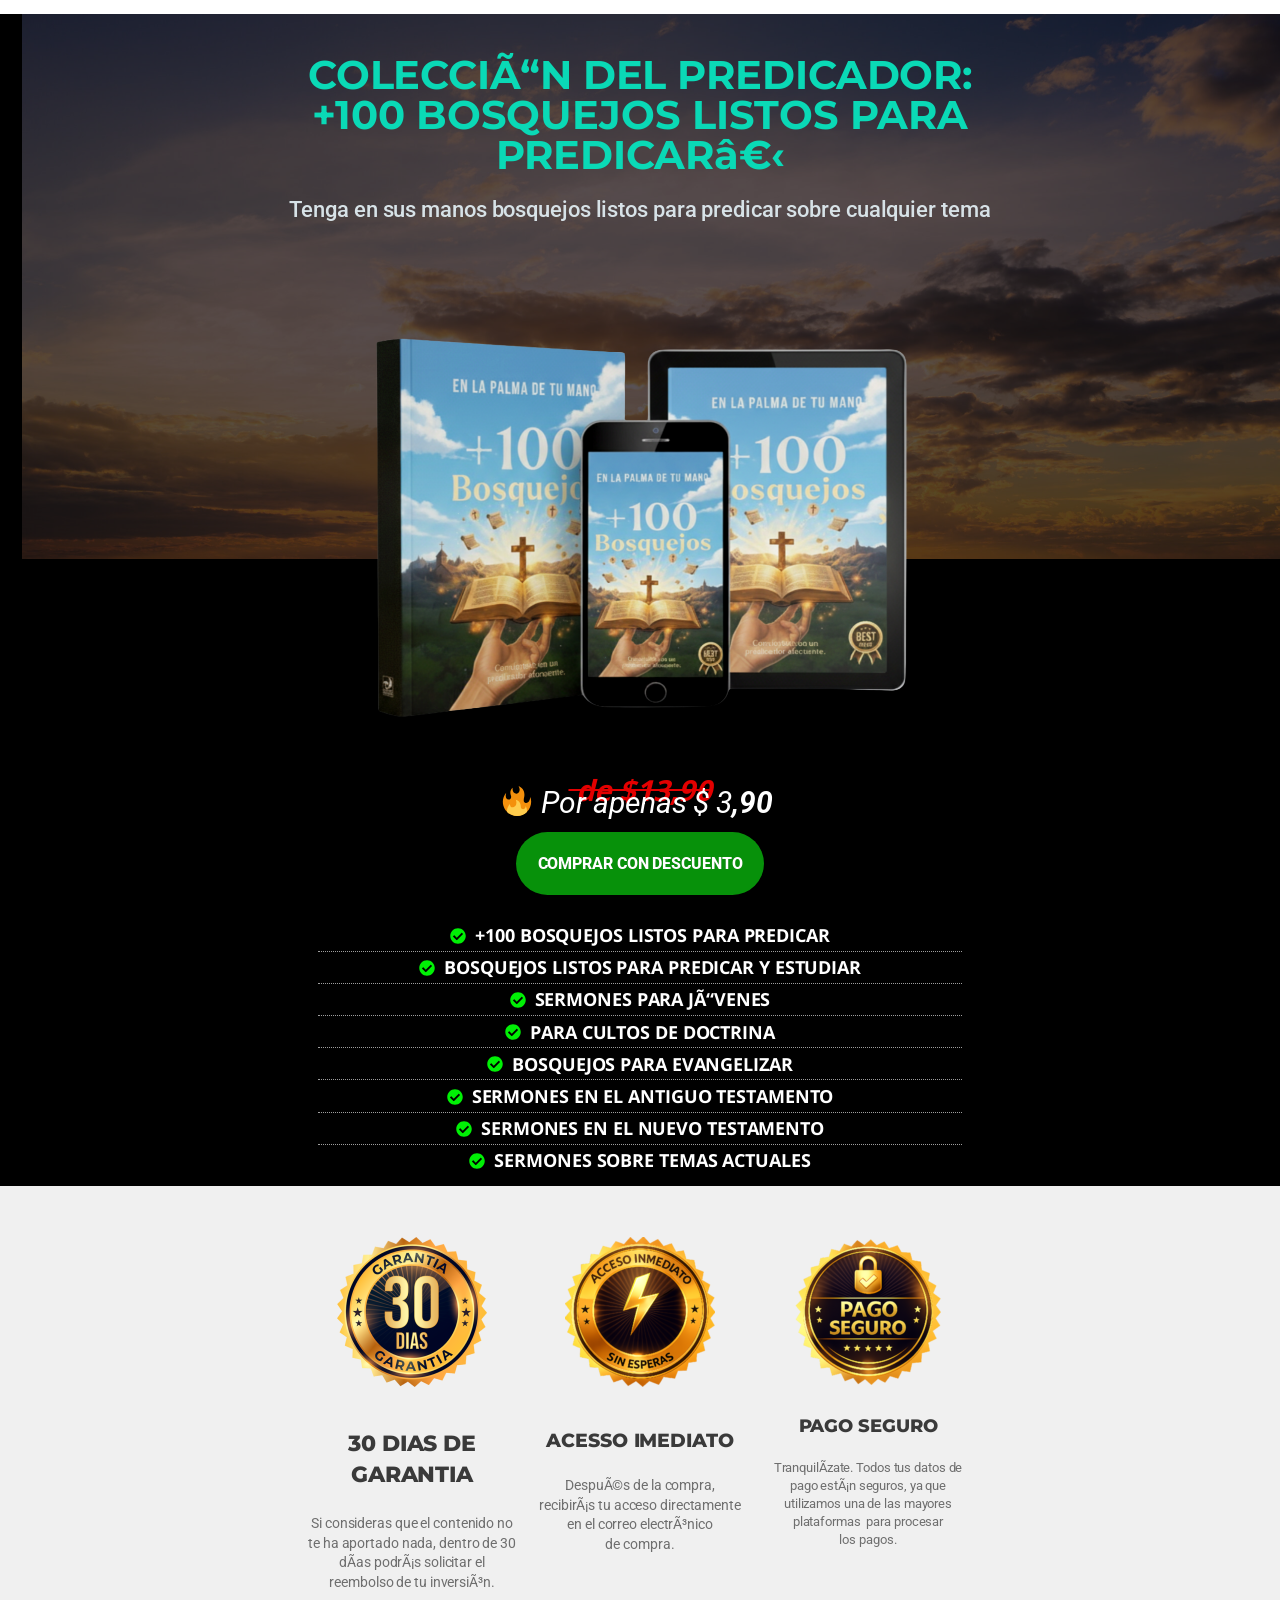
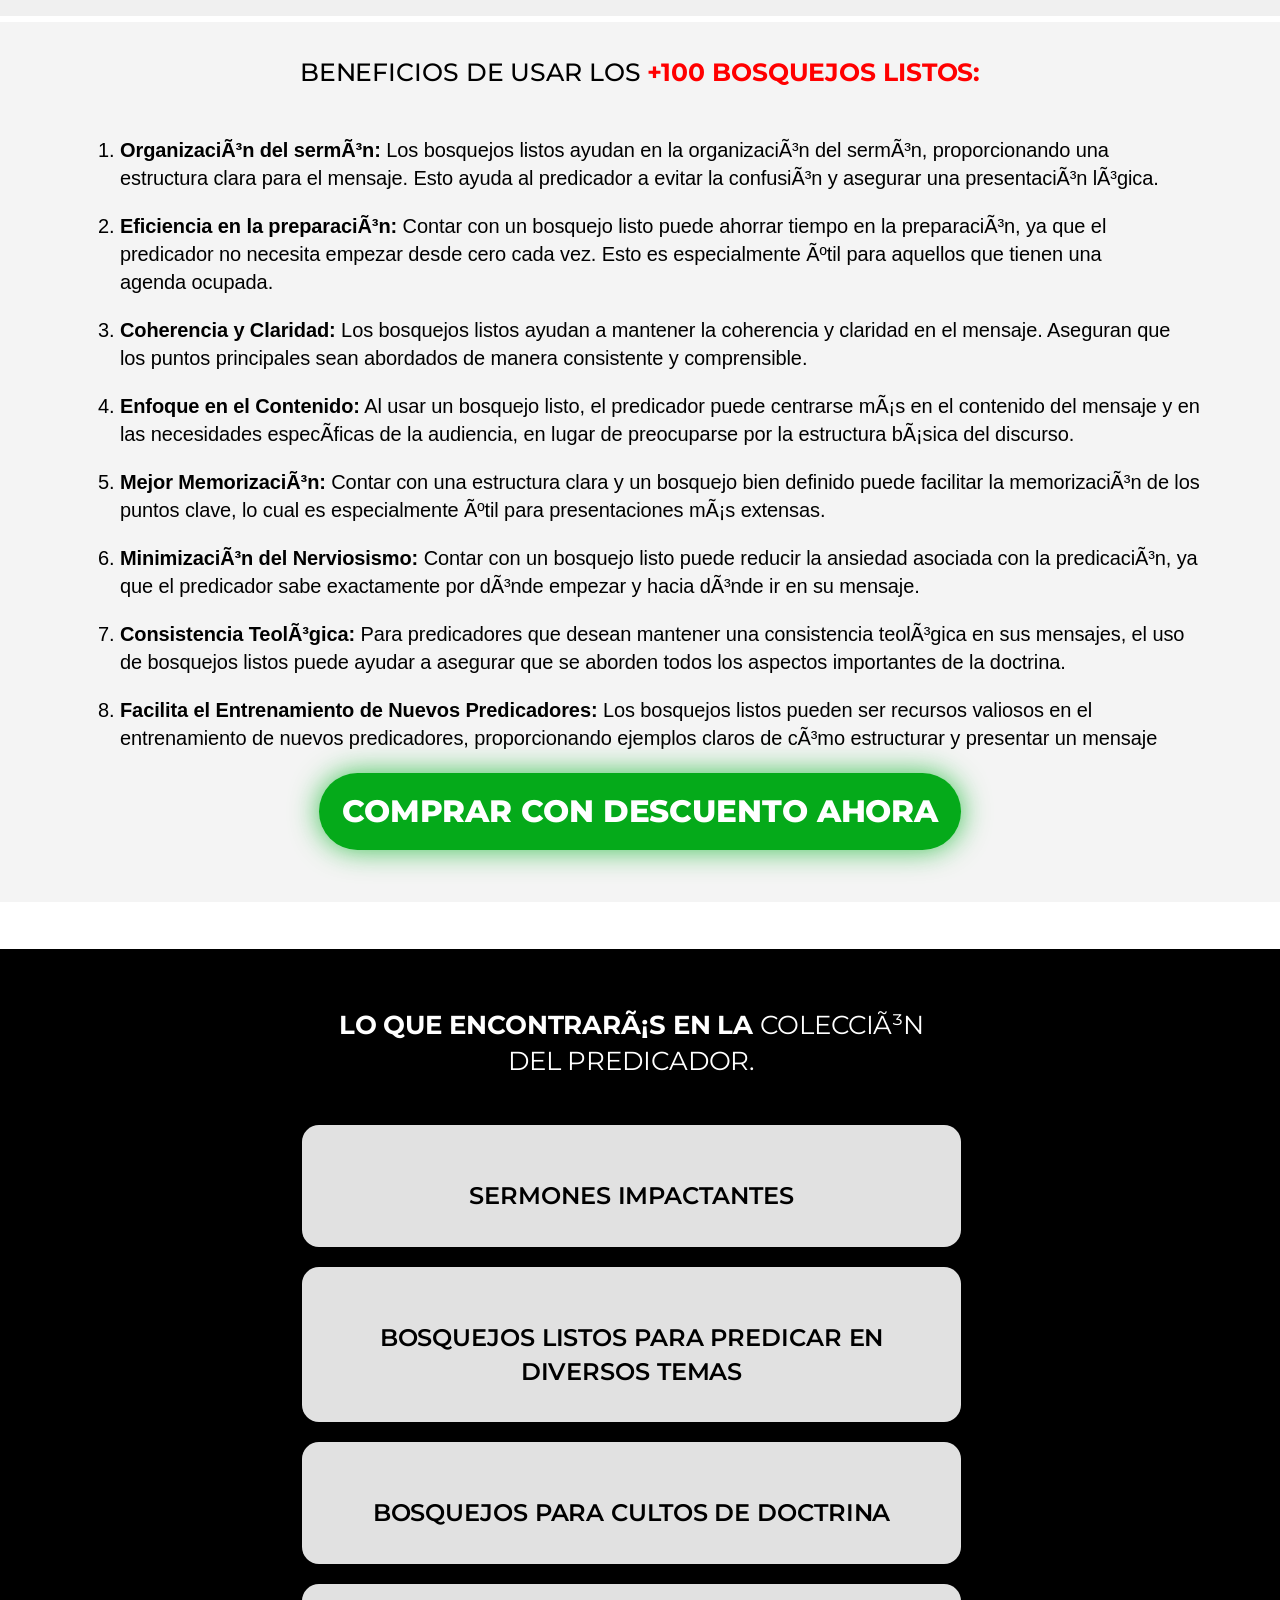
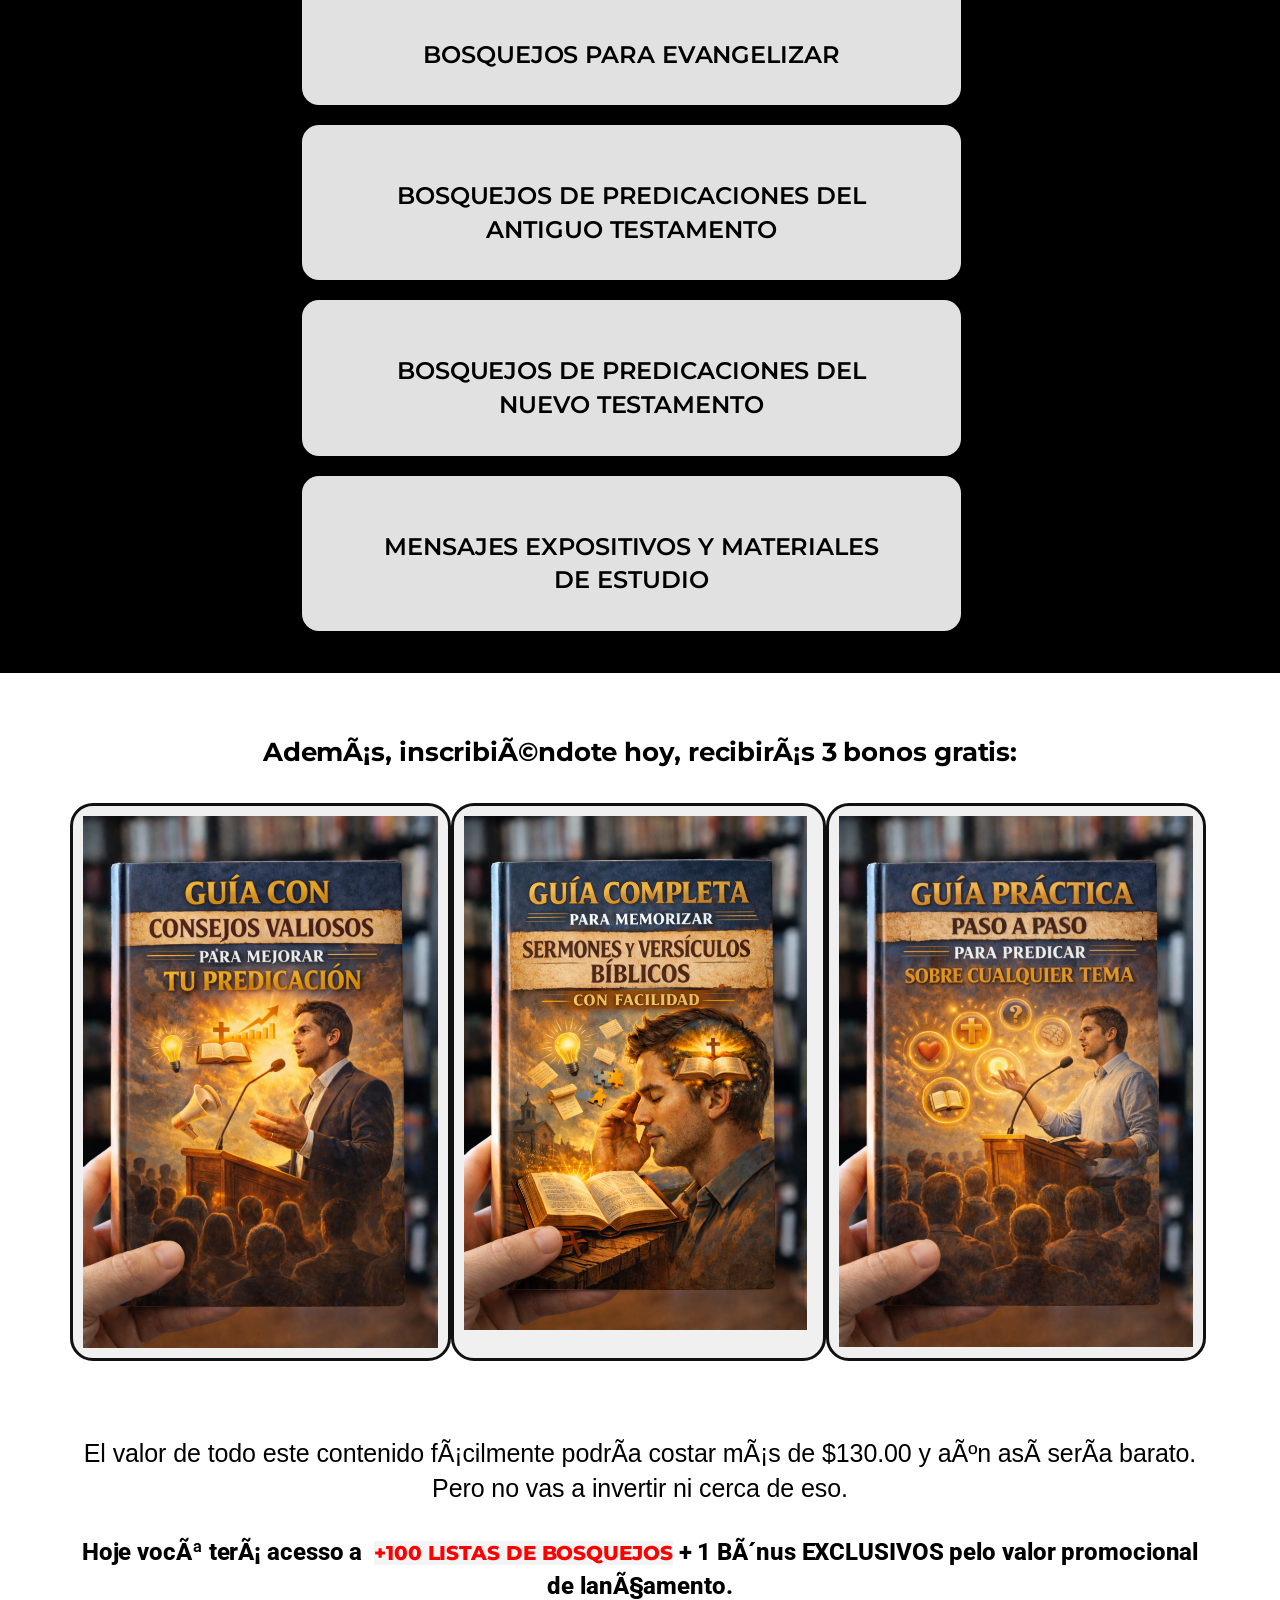
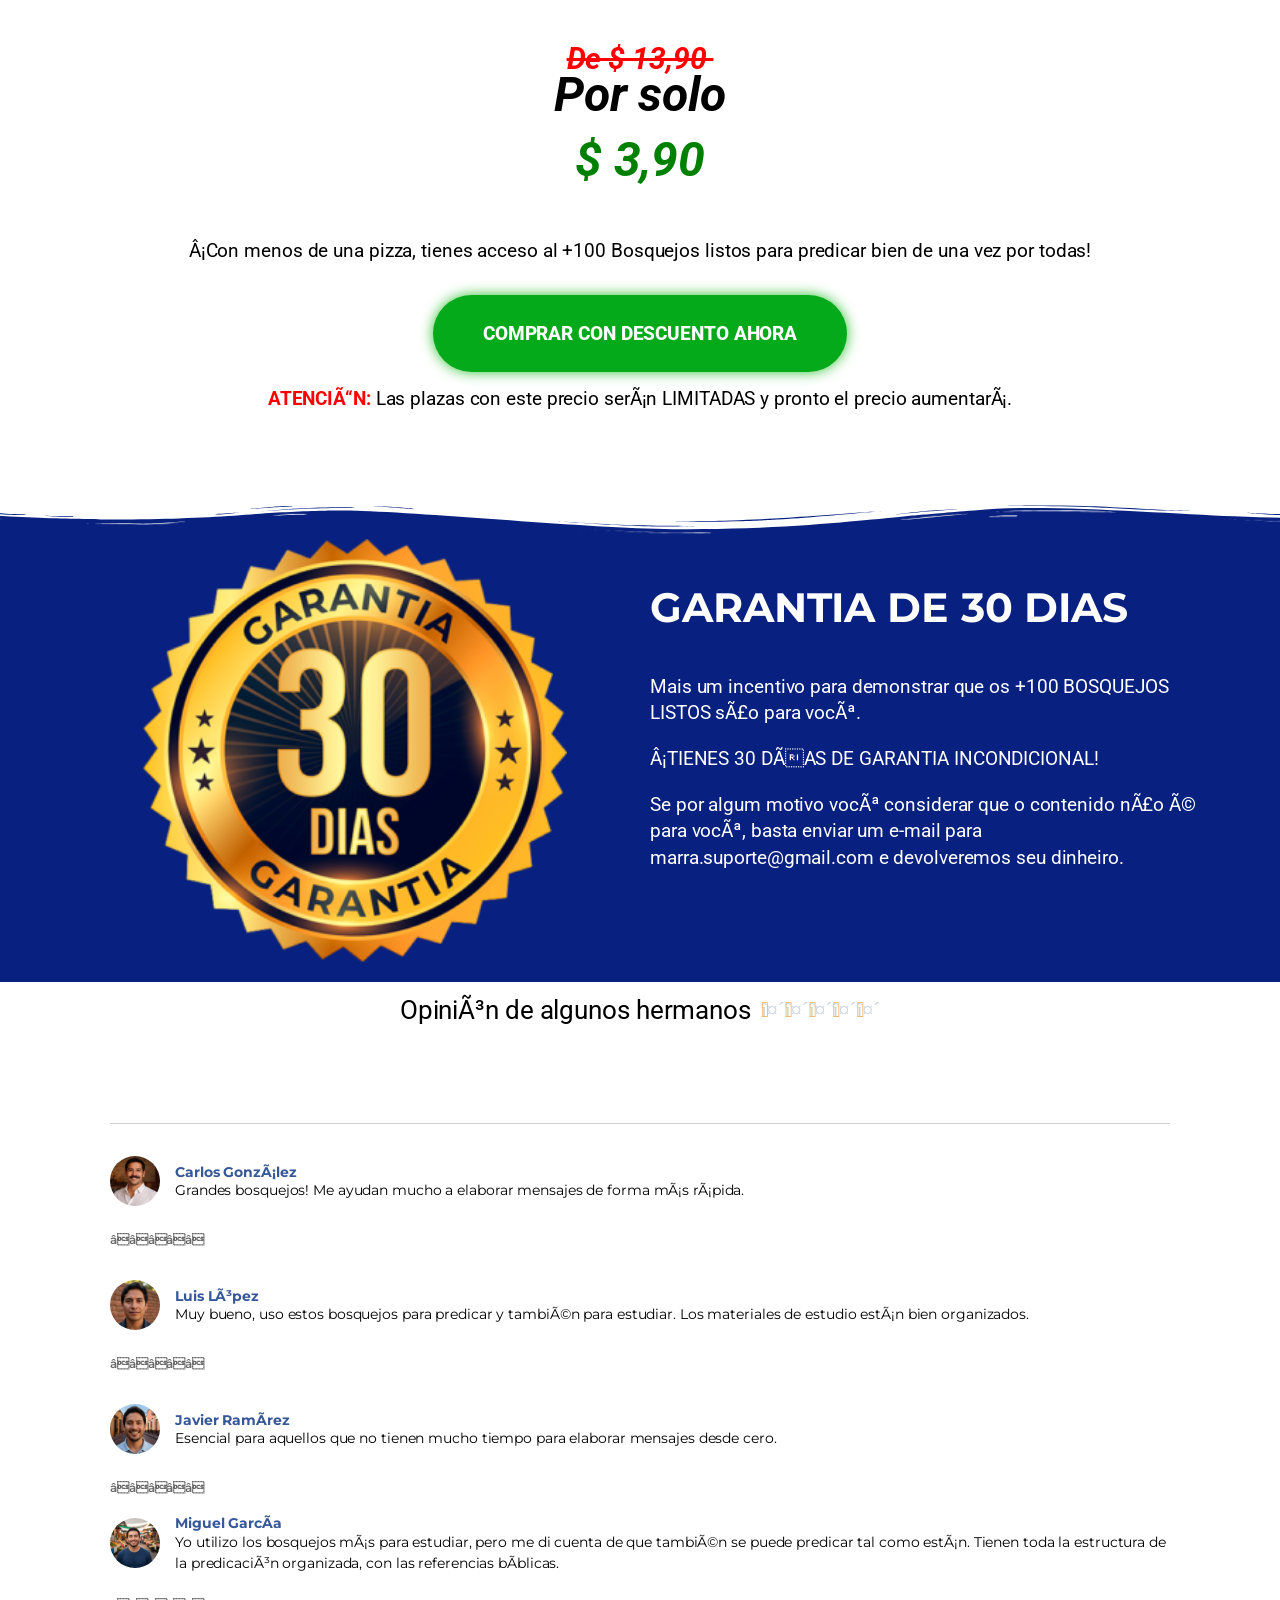
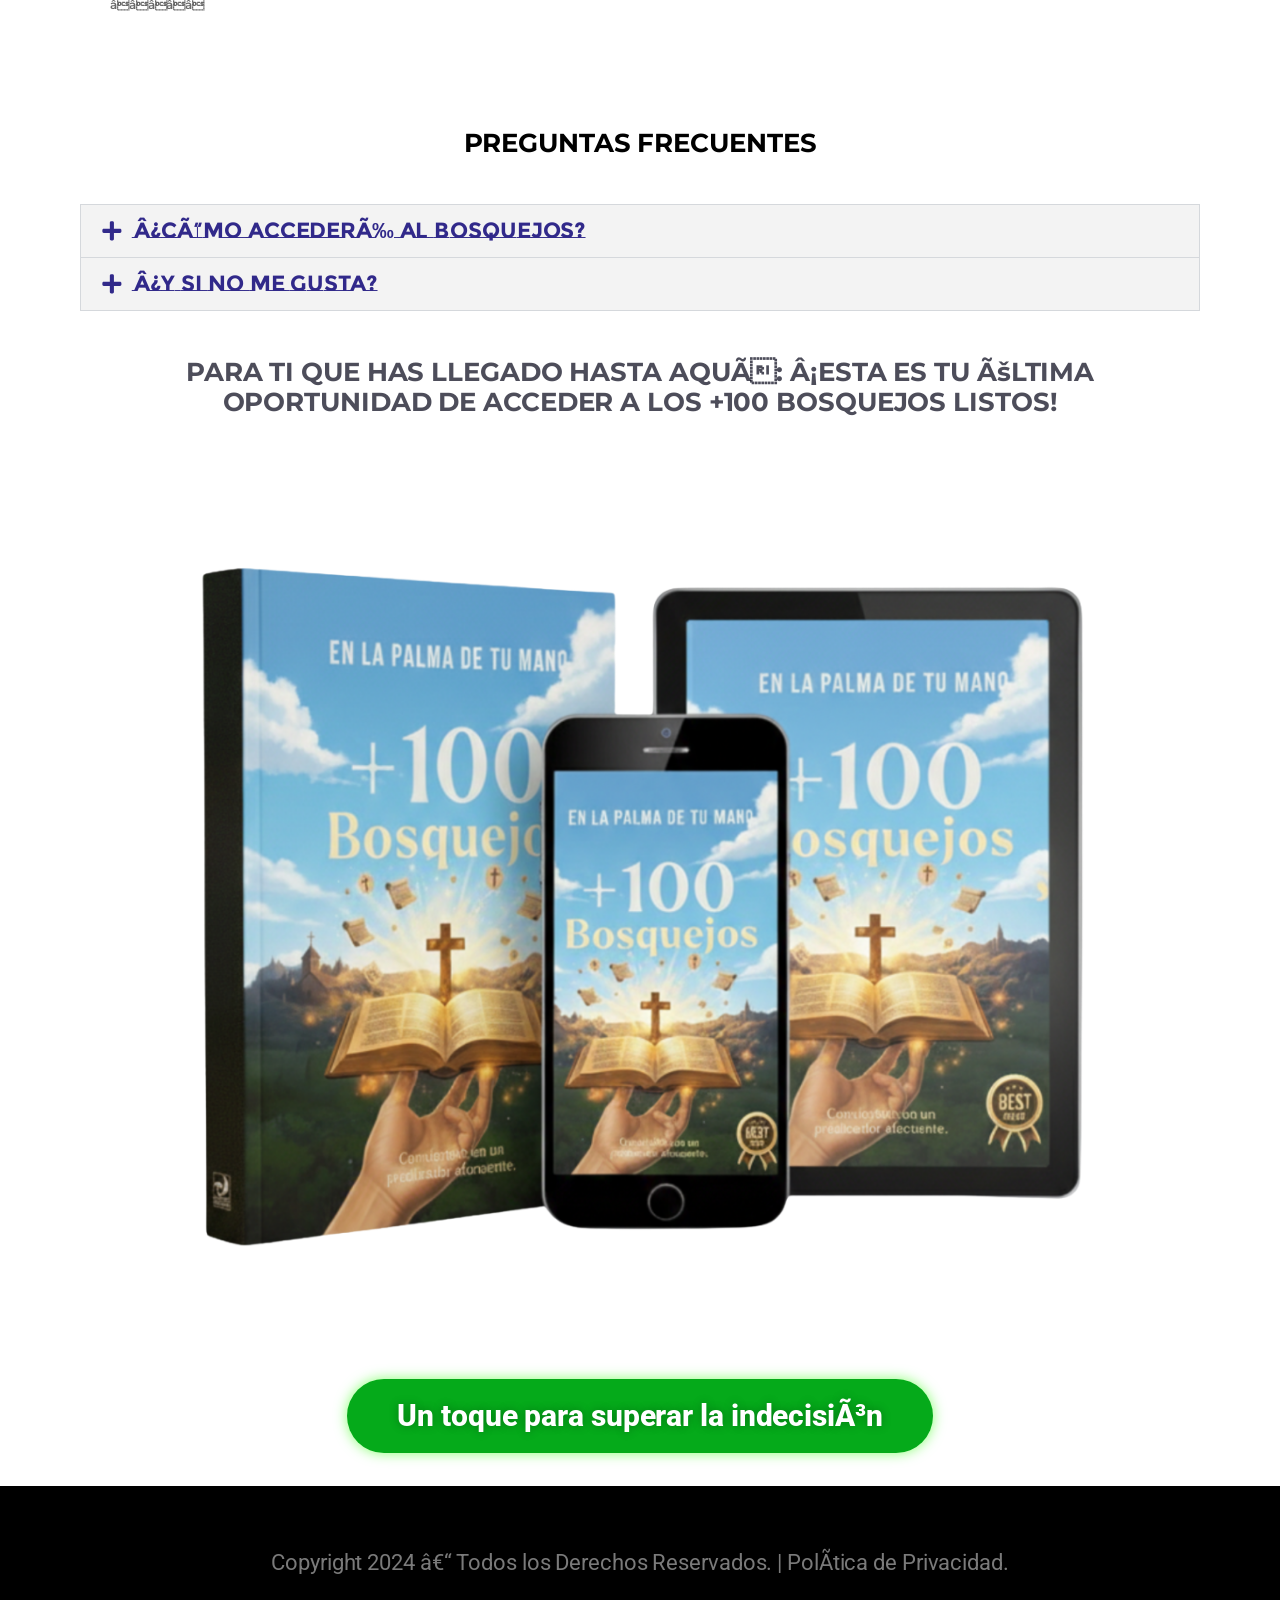
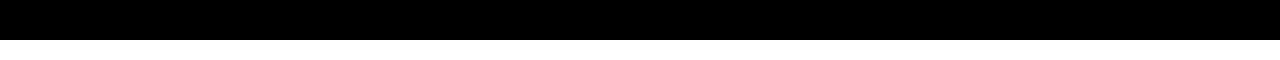
==== commit 511fd84d: "Add files via upload" ====
--- a/index.html
+++ b/index.html
@@ -1,611 +1,629 @@
 <!DOCTYPE html><html lang="en-US" data-scrapbook-source="https://vozmaestra.online/bosquejos-listos/?fbclid=IwY2xjawPT0_9leHRuA2FlbQIxMABzcnRjBmFwcF9pZA81NDE2Mzk0OTM4ODkwMjUAAR4cUco4JHXak-Gj9Ge6hNs065PGj-WyRHS0xpgA5-i2N0Ulscd9NdfZFHoVrA_aem_uXFpfbGZdwBCS3cuHnao0A" data-scrapbook-create="20260114014550121" data-scrapbook-title="Bosquejos – Listos – Natuciencia"><head>
-	<meta charset="UTF-8">
-			<title>Bosquejos – Listos – Natuciencia</title>
-		<meta name="viewport" content="width=device-width, initial-scale=1">
-<meta name="robots" content="max-image-preview:large">
-<title>Bosquejos – Listos – Natuciencia</title>
-<link rel="alternate" type="application/rss+xml" title="Natuciencia » Feed" href="https://vozmaestra.online/feed/">
-<link rel="alternate" type="application/rss+xml" title="Natuciencia » Comments Feed" href="https://vozmaestra.online/comments/feed/">
-<link rel="alternate" title="oEmbed (JSON)" type="application/json+oembed" href="https://vozmaestra.online/wp-json/oembed/1.0/embed?url=https%3A%2F%2Fvozmaestra.online%2Fbosquejos-listos%2F">
-<link rel="alternate" title="oEmbed (XML)" type="text/xml+oembed" href="https://vozmaestra.online/wp-json/oembed/1.0/embed?url=https%3A%2F%2Fvozmaestra.online%2Fbosquejos-listos%2F&amp;format=xml">
-<style id="wp-img-auto-sizes-contain-inline-css">
-img:is([sizes=auto i],[sizes^="auto," i]){contain-intrinsic-size:3000px 1500px}
-/*# sourceURL=wp-img-auto-sizes-contain-inline-css */
-</style>
-
-<style id="wp-emoji-styles-inline-css">
-
-	img.wp-smiley, img.emoji {
-		display: inline !important;
-		border: none !important;
-		box-shadow: none !important;
-		height: 1em !important;
-		width: 1em !important;
-		margin: 0 0.07em !important;
-		vertical-align: -0.1em !important;
-		background: none !important;
-		padding: 0 !important;
-	}
-/*# sourceURL=wp-emoji-styles-inline-css */
-</style>
-<style id="wp-block-library-inline-css">
-:root{--wp-block-synced-color:#7a00df;--wp-block-synced-color--rgb:122,0,223;--wp-bound-block-color:var(--wp-block-synced-color);--wp-editor-canvas-background:#ddd;--wp-admin-theme-color:#007cba;--wp-admin-theme-color--rgb:0,124,186;--wp-admin-theme-color-darker-10:#006ba1;--wp-admin-theme-color-darker-10--rgb:0,107,160.5;--wp-admin-theme-color-darker-20:#005a87;--wp-admin-theme-color-darker-20--rgb:0,90,135;--wp-admin-border-width-focus:2px}@media (min-resolution:192dpi){:root{--wp-admin-border-width-focus:1.5px}}.wp-element-button{cursor:pointer}:root .has-very-light-gray-background-color{background-color:#eee}:root .has-very-dark-gray-background-color{background-color:#313131}:root .has-very-light-gray-color{color:#eee}:root .has-very-dark-gray-color{color:#313131}:root .has-vivid-green-cyan-to-vivid-cyan-blue-gradient-background{background:linear-gradient(135deg,#00d084,#0693e3)}:root .has-purple-crush-gradient-background{background:linear-gradient(135deg,#34e2e4,#4721fb 50%,#ab1dfe)}:root .has-hazy-dawn-gradient-background{background:linear-gradient(135deg,#faaca8,#dad0ec)}:root .has-subdued-olive-gradient-background{background:linear-gradient(135deg,#fafae1,#67a671)}:root .has-atomic-cream-gradient-background{background:linear-gradient(135deg,#fdd79a,#004a59)}:root .has-nightshade-gradient-background{background:linear-gradient(135deg,#330968,#31cdcf)}:root .has-midnight-gradient-background{background:linear-gradient(135deg,#020381,#2874fc)}:root{--wp--preset--font-size--normal:16px;--wp--preset--font-size--huge:42px}.has-regular-font-size{font-size:1em}.has-larger-font-size{font-size:2.625em}.has-normal-font-size{font-size:var(--wp--preset--font-size--normal)}.has-huge-font-size{font-size:var(--wp--preset--font-size--huge)}.has-text-align-center{text-align:center}.has-text-align-left{text-align:left}.has-text-align-right{text-align:right}.has-fit-text{white-space:nowrap!important}#end-resizable-editor-section{display:none}.aligncenter{clear:both}.items-justified-left{justify-content:flex-start}.items-justified-center{justify-content:center}.items-justified-right{justify-content:flex-end}.items-justified-space-between{justify-content:space-between}.screen-reader-text{border:0;clip-path:inset(50%);height:1px;margin:-1px;overflow:hidden;padding:0;position:absolute;width:1px;word-wrap:normal!important}.screen-reader-text:focus{background-color:#ddd;clip-path:none;color:#444;display:block;font-size:1em;height:auto;left:5px;line-height:normal;padding:15px 23px 14px;text-decoration:none;top:5px;width:auto;z-index:100000}html :where(.has-border-color){border-style:solid}html :where([style*=border-top-color]){border-top-style:solid}html :where([style*=border-right-color]){border-right-style:solid}html :where([style*=border-bottom-color]){border-bottom-style:solid}html :where([style*=border-left-color]){border-left-style:solid}html :where([style*=border-width]){border-style:solid}html :where([style*=border-top-width]){border-top-style:solid}html :where([style*=border-right-width]){border-right-style:solid}html :where([style*=border-bottom-width]){border-bottom-style:solid}html :where([style*=border-left-width]){border-left-style:solid}html :where(img[class*=wp-image-]){height:auto;max-width:100%}:where(figure){margin:0 0 1em}html :where(.is-position-sticky){--wp-admin--admin-bar--position-offset:var(--wp-admin--admin-bar--height,0px)}@media screen and (max-width:600px){html :where(.is-position-sticky){--wp-admin--admin-bar--position-offset:0px}}
-/*# sourceURL=/wp-includes/css/dist/block-library/common.min.css */
-</style>
-<style id="global-styles-inline-css">
-:root{--wp--preset--aspect-ratio--square: 1;--wp--preset--aspect-ratio--4-3: 4/3;--wp--preset--aspect-ratio--3-4: 3/4;--wp--preset--aspect-ratio--3-2: 3/2;--wp--preset--aspect-ratio--2-3: 2/3;--wp--preset--aspect-ratio--16-9: 16/9;--wp--preset--aspect-ratio--9-16: 9/16;--wp--preset--color--black: #000000;--wp--preset--color--cyan-bluish-gray: #abb8c3;--wp--preset--color--white: #ffffff;--wp--preset--color--pale-pink: #f78da7;--wp--preset--color--vivid-red: #cf2e2e;--wp--preset--color--luminous-vivid-orange: #ff6900;--wp--preset--color--luminous-vivid-amber: #fcb900;--wp--preset--color--light-green-cyan: #7bdcb5;--wp--preset--color--vivid-green-cyan: #00d084;--wp--preset--color--pale-cyan-blue: #8ed1fc;--wp--preset--color--vivid-cyan-blue: #0693e3;--wp--preset--color--vivid-purple: #9b51e0;--wp--preset--color--base: #FFFFFF;--wp--preset--color--contrast: #111111;--wp--preset--color--accent-1: #FFEE58;--wp--preset--color--accent-2: #F6CFF4;--wp--preset--color--accent-3: #503AA8;--wp--preset--color--accent-4: #686868;--wp--preset--color--accent-5: #FBFAF3;--wp--preset--color--accent-6: color-mix(in srgb, currentColor 20%, transparent);--wp--preset--gradient--vivid-cyan-blue-to-vivid-purple: linear-gradient(135deg,rgb(6,147,227) 0%,rgb(155,81,224) 100%);--wp--preset--gradient--light-green-cyan-to-vivid-green-cyan: linear-gradient(135deg,rgb(122,220,180) 0%,rgb(0,208,130) 100%);--wp--preset--gradient--luminous-vivid-amber-to-luminous-vivid-orange: linear-gradient(135deg,rgb(252,185,0) 0%,rgb(255,105,0) 100%);--wp--preset--gradient--luminous-vivid-orange-to-vivid-red: linear-gradient(135deg,rgb(255,105,0) 0%,rgb(207,46,46) 100%);--wp--preset--gradient--very-light-gray-to-cyan-bluish-gray: linear-gradient(135deg,rgb(238,238,238) 0%,rgb(169,184,195) 100%);--wp--preset--gradient--cool-to-warm-spectrum: linear-gradient(135deg,rgb(74,234,220) 0%,rgb(151,120,209) 20%,rgb(207,42,186) 40%,rgb(238,44,130) 60%,rgb(251,105,98) 80%,rgb(254,248,76) 100%);--wp--preset--gradient--blush-light-purple: linear-gradient(135deg,rgb(255,206,236) 0%,rgb(152,150,240) 100%);--wp--preset--gradient--blush-bordeaux: linear-gradient(135deg,rgb(254,205,165) 0%,rgb(254,45,45) 50%,rgb(107,0,62) 100%);--wp--preset--gradient--luminous-dusk: linear-gradient(135deg,rgb(255,203,112) 0%,rgb(199,81,192) 50%,rgb(65,88,208) 100%);--wp--preset--gradient--pale-ocean: linear-gradient(135deg,rgb(255,245,203) 0%,rgb(182,227,212) 50%,rgb(51,167,181) 100%);--wp--preset--gradient--electric-grass: linear-gradient(135deg,rgb(202,248,128) 0%,rgb(113,206,126) 100%);--wp--preset--gradient--midnight: linear-gradient(135deg,rgb(2,3,129) 0%,rgb(40,116,252) 100%);--wp--preset--font-size--small: 0.875rem;--wp--preset--font-size--medium: clamp(1rem, 1rem + ((1vw - 0.2rem) * 0.196), 1.125rem);--wp--preset--font-size--large: clamp(1.125rem, 1.125rem + ((1vw - 0.2rem) * 0.392), 1.375rem);--wp--preset--font-size--x-large: clamp(1.75rem, 1.75rem + ((1vw - 0.2rem) * 0.392), 2rem);--wp--preset--font-size--xx-large: clamp(2.15rem, 2.15rem + ((1vw - 0.2rem) * 1.333), 3rem);--wp--preset--font-family--manrope: Manrope, sans-serif;--wp--preset--font-family--fira-code: "Fira Code", monospace;--wp--preset--spacing--20: 10px;--wp--preset--spacing--30: 20px;--wp--preset--spacing--40: 30px;--wp--preset--spacing--50: clamp(30px, 5vw, 50px);--wp--preset--spacing--60: clamp(30px, 7vw, 70px);--wp--preset--spacing--70: clamp(50px, 7vw, 90px);--wp--preset--spacing--80: clamp(70px, 10vw, 140px);--wp--preset--shadow--natural: 6px 6px 9px rgba(0, 0, 0, 0.2);--wp--preset--shadow--deep: 12px 12px 50px rgba(0, 0, 0, 0.4);--wp--preset--shadow--sharp: 6px 6px 0px rgba(0, 0, 0, 0.2);--wp--preset--shadow--outlined: 6px 6px 0px -3px rgb(255, 255, 255), 6px 6px rgb(0, 0, 0);--wp--preset--shadow--crisp: 6px 6px 0px rgb(0, 0, 0);}:root { --wp--style--global--content-size: 645px;--wp--style--global--wide-size: 1340px; }:where(body) { margin: 0; }.wp-site-blocks { padding-top: var(--wp--style--root--padding-top); padding-bottom: var(--wp--style--root--padding-bottom); }.has-global-padding { padding-right: var(--wp--style--root--padding-right); padding-left: var(--wp--style--root--padding-left); }.has-global-padding > .alignfull { margin-right: calc(var(--wp--style--root--padding-right) * -1); margin-left: calc(var(--wp--style--root--padding-left) * -1); }.has-global-padding :where(:not(.alignfull.is-layout-flow) > .has-global-padding:not(.wp-block-block, .alignfull)) { padding-right: 0; padding-left: 0; }.has-global-padding :where(:not(.alignfull.is-layout-flow) > .has-global-padding:not(.wp-block-block, .alignfull)) > .alignfull { margin-left: 0; margin-right: 0; }.wp-site-blocks > .alignleft { float: left; margin-right: 2em; }.wp-site-blocks > .alignright { float: right; margin-left: 2em; }.wp-site-blocks > .aligncenter { justify-content: center; margin-left: auto; margin-right: auto; }:where(.wp-site-blocks) > * { margin-block-start: 1.2rem; margin-block-end: 0; }:where(.wp-site-blocks) > :first-child { margin-block-start: 0; }:where(.wp-site-blocks) > :last-child { margin-block-end: 0; }:root { --wp--style--block-gap: 1.2rem; }:root :where(.is-layout-flow) > :first-child{margin-block-start: 0;}:root :where(.is-layout-flow) > :last-child{margin-block-end: 0;}:root :where(.is-layout-flow) > *{margin-block-start: 1.2rem;margin-block-end: 0;}:root :where(.is-layout-constrained) > :first-child{margin-block-start: 0;}:root :where(.is-layout-constrained) > :last-child{margin-block-end: 0;}:root :where(.is-layout-constrained) > *{margin-block-start: 1.2rem;margin-block-end: 0;}:root :where(.is-layout-flex){gap: 1.2rem;}:root :where(.is-layout-grid){gap: 1.2rem;}.is-layout-flow > .alignleft{float: left;margin-inline-start: 0;margin-inline-end: 2em;}.is-layout-flow > .alignright{float: right;margin-inline-start: 2em;margin-inline-end: 0;}.is-layout-flow > .aligncenter{margin-left: auto !important;margin-right: auto !important;}.is-layout-constrained > .alignleft{float: left;margin-inline-start: 0;margin-inline-end: 2em;}.is-layout-constrained > .alignright{float: right;margin-inline-start: 2em;margin-inline-end: 0;}.is-layout-constrained > .aligncenter{margin-left: auto !important;margin-right: auto !important;}.is-layout-constrained > :where(:not(.alignleft):not(.alignright):not(.alignfull)){max-width: var(--wp--style--global--content-size);margin-left: auto !important;margin-right: auto !important;}.is-layout-constrained > .alignwide{max-width: var(--wp--style--global--wide-size);}body .is-layout-flex{display: flex;}.is-layout-flex{flex-wrap: wrap;align-items: center;}.is-layout-flex > :is(*, div){margin: 0;}body .is-layout-grid{display: grid;}.is-layout-grid > :is(*, div){margin: 0;}body{background-color: var(--wp--preset--color--base);color: var(--wp--preset--color--contrast);font-family: var(--wp--preset--font-family--manrope);font-size: var(--wp--preset--font-size--large);font-weight: 300;letter-spacing: -0.1px;line-height: 1.4;--wp--style--root--padding-top: 0px;--wp--style--root--padding-right: var(--wp--preset--spacing--50);--wp--style--root--padding-bottom: 0px;--wp--style--root--padding-left: var(--wp--preset--spacing--50);}a:where(:not(.wp-element-button)){color: currentColor;text-decoration: underline;}:root :where(a:where(:not(.wp-element-button)):hover){text-decoration: none;}h1, h2, h3, h4, h5, h6{font-weight: 400;letter-spacing: -0.1px;line-height: 1.125;}h1{font-size: var(--wp--preset--font-size--xx-large);}h2{font-size: var(--wp--preset--font-size--x-large);}h3{font-size: var(--wp--preset--font-size--large);}h4{font-size: var(--wp--preset--font-size--medium);}h5{font-size: var(--wp--preset--font-size--small);letter-spacing: 0.5px;}h6{font-size: var(--wp--preset--font-size--small);font-weight: 700;letter-spacing: 1.4px;text-transform: uppercase;}:root :where(.wp-element-button, .wp-block-button__link){background-color: var(--wp--preset--color--contrast);border-width: 0;color: var(--wp--preset--color--base);font-family: inherit;font-size: var(--wp--preset--font-size--medium);font-style: inherit;font-weight: inherit;letter-spacing: inherit;line-height: inherit;padding-top: 1rem;padding-right: 2.25rem;padding-bottom: 1rem;padding-left: 2.25rem;text-decoration: none;text-transform: inherit;}:root :where(.wp-element-button:hover, .wp-block-button__link:hover){background-color: color-mix(in srgb, var(--wp--preset--color--contrast) 85%, transparent);border-color: transparent;color: var(--wp--preset--color--base);}:root :where(.wp-element-button:focus, .wp-block-button__link:focus){outline-color: var(--wp--preset--color--accent-4);outline-offset: 2px;}:root :where(.wp-element-caption, .wp-block-audio figcaption, .wp-block-embed figcaption, .wp-block-gallery figcaption, .wp-block-image figcaption, .wp-block-table figcaption, .wp-block-video figcaption){font-size: var(--wp--preset--font-size--small);line-height: 1.4;}.has-black-color{color: var(--wp--preset--color--black) !important;}.has-cyan-bluish-gray-color{color: var(--wp--preset--color--cyan-bluish-gray) !important;}.has-white-color{color: var(--wp--preset--color--white) !important;}.has-pale-pink-color{color: var(--wp--preset--color--pale-pink) !important;}.has-vivid-red-color{color: var(--wp--preset--color--vivid-red) !important;}.has-luminous-vivid-orange-color{color: var(--wp--preset--color--luminous-vivid-orange) !important;}.has-luminous-vivid-amber-color{color: var(--wp--preset--color--luminous-vivid-amber) !important;}.has-light-green-cyan-color{color: var(--wp--preset--color--light-green-cyan) !important;}.has-vivid-green-cyan-color{color: var(--wp--preset--color--vivid-green-cyan) !important;}.has-pale-cyan-blue-color{color: var(--wp--preset--color--pale-cyan-blue) !important;}.has-vivid-cyan-blue-color{color: var(--wp--preset--color--vivid-cyan-blue) !important;}.has-vivid-purple-color{color: var(--wp--preset--color--vivid-purple) !important;}.has-base-color{color: var(--wp--preset--color--base) !important;}.has-contrast-color{color: var(--wp--preset--color--contrast) !important;}.has-accent-1-color{color: var(--wp--preset--color--accent-1) !important;}.has-accent-2-color{color: var(--wp--preset--color--accent-2) !important;}.has-accent-3-color{color: var(--wp--preset--color--accent-3) !important;}.has-accent-4-color{color: var(--wp--preset--color--accent-4) !important;}.has-accent-5-color{color: var(--wp--preset--color--accent-5) !important;}.has-accent-6-color{color: var(--wp--preset--color--accent-6) !important;}.has-black-background-color{background-color: var(--wp--preset--color--black) !important;}.has-cyan-bluish-gray-background-color{background-color: var(--wp--preset--color--cyan-bluish-gray) !important;}.has-white-background-color{background-color: var(--wp--preset--color--white) !important;}.has-pale-pink-background-color{background-color: var(--wp--preset--color--pale-pink) !important;}.has-vivid-red-background-color{background-color: var(--wp--preset--color--vivid-red) !important;}.has-luminous-vivid-orange-background-color{background-color: var(--wp--preset--color--luminous-vivid-orange) !important;}.has-luminous-vivid-amber-background-color{background-color: var(--wp--preset--color--luminous-vivid-amber) !important;}.has-light-green-cyan-background-color{background-color: var(--wp--preset--color--light-green-cyan) !important;}.has-vivid-green-cyan-background-color{background-color: var(--wp--preset--color--vivid-green-cyan) !important;}.has-pale-cyan-blue-background-color{background-color: var(--wp--preset--color--pale-cyan-blue) !important;}.has-vivid-cyan-blue-background-color{background-color: var(--wp--preset--color--vivid-cyan-blue) !important;}.has-vivid-purple-background-color{background-color: var(--wp--preset--color--vivid-purple) !important;}.has-base-background-color{background-color: var(--wp--preset--color--base) !important;}.has-contrast-background-color{background-color: var(--wp--preset--color--contrast) !important;}.has-accent-1-background-color{background-color: var(--wp--preset--color--accent-1) !important;}.has-accent-2-background-color{background-color: var(--wp--preset--color--accent-2) !important;}.has-accent-3-background-color{background-color: var(--wp--preset--color--accent-3) !important;}.has-accent-4-background-color{background-color: var(--wp--preset--color--accent-4) !important;}.has-accent-5-background-color{background-color: var(--wp--preset--color--accent-5) !important;}.has-accent-6-background-color{background-color: var(--wp--preset--color--accent-6) !important;}.has-black-border-color{border-color: var(--wp--preset--color--black) !important;}.has-cyan-bluish-gray-border-color{border-color: var(--wp--preset--color--cyan-bluish-gray) !important;}.has-white-border-color{border-color: var(--wp--preset--color--white) !important;}.has-pale-pink-border-color{border-color: var(--wp--preset--color--pale-pink) !important;}.has-vivid-red-border-color{border-color: var(--wp--preset--color--vivid-red) !important;}.has-luminous-vivid-orange-border-color{border-color: var(--wp--preset--color--luminous-vivid-orange) !important;}.has-luminous-vivid-amber-border-color{border-color: var(--wp--preset--color--luminous-vivid-amber) !important;}.has-light-green-cyan-border-color{border-color: var(--wp--preset--color--light-green-cyan) !important;}.has-vivid-green-cyan-border-color{border-color: var(--wp--preset--color--vivid-green-cyan) !important;}.has-pale-cyan-blue-border-color{border-color: var(--wp--preset--color--pale-cyan-blue) !important;}.has-vivid-cyan-blue-border-color{border-color: var(--wp--preset--color--vivid-cyan-blue) !important;}.has-vivid-purple-border-color{border-color: var(--wp--preset--color--vivid-purple) !important;}.has-base-border-color{border-color: var(--wp--preset--color--base) !important;}.has-contrast-border-color{border-color: var(--wp--preset--color--contrast) !important;}.has-accent-1-border-color{border-color: var(--wp--preset--color--accent-1) !important;}.has-accent-2-border-color{border-color: var(--wp--preset--color--accent-2) !important;}.has-accent-3-border-color{border-color: var(--wp--preset--color--accent-3) !important;}.has-accent-4-border-color{border-color: var(--wp--preset--color--accent-4) !important;}.has-accent-5-border-color{border-color: var(--wp--preset--color--accent-5) !important;}.has-accent-6-border-color{border-color: var(--wp--preset--color--accent-6) !important;}.has-vivid-cyan-blue-to-vivid-purple-gradient-background{background: var(--wp--preset--gradient--vivid-cyan-blue-to-vivid-purple) !important;}.has-light-green-cyan-to-vivid-green-cyan-gradient-background{background: var(--wp--preset--gradient--light-green-cyan-to-vivid-green-cyan) !important;}.has-luminous-vivid-amber-to-luminous-vivid-orange-gradient-background{background: var(--wp--preset--gradient--luminous-vivid-amber-to-luminous-vivid-orange) !important;}.has-luminous-vivid-orange-to-vivid-red-gradient-background{background: var(--wp--preset--gradient--luminous-vivid-orange-to-vivid-red) !important;}.has-very-light-gray-to-cyan-bluish-gray-gradient-background{background: var(--wp--preset--gradient--very-light-gray-to-cyan-bluish-gray) !important;}.has-cool-to-warm-spectrum-gradient-background{background: var(--wp--preset--gradient--cool-to-warm-spectrum) !important;}.has-blush-light-purple-gradient-background{background: var(--wp--preset--gradient--blush-light-purple) !important;}.has-blush-bordeaux-gradient-background{background: var(--wp--preset--gradient--blush-bordeaux) !important;}.has-luminous-dusk-gradient-background{background: var(--wp--preset--gradient--luminous-dusk) !important;}.has-pale-ocean-gradient-background{background: var(--wp--preset--gradient--pale-ocean) !important;}.has-electric-grass-gradient-background{background: var(--wp--preset--gradient--electric-grass) !important;}.has-midnight-gradient-background{background: var(--wp--preset--gradient--midnight) !important;}.has-small-font-size{font-size: var(--wp--preset--font-size--small) !important;}.has-medium-font-size{font-size: var(--wp--preset--font-size--medium) !important;}.has-large-font-size{font-size: var(--wp--preset--font-size--large) !important;}.has-x-large-font-size{font-size: var(--wp--preset--font-size--x-large) !important;}.has-xx-large-font-size{font-size: var(--wp--preset--font-size--xx-large) !important;}.has-manrope-font-family{font-family: var(--wp--preset--font-family--manrope) !important;}.has-fira-code-font-family{font-family: var(--wp--preset--font-family--fira-code) !important;}
-/*# sourceURL=global-styles-inline-css */
-</style>
-<style id="wp-block-template-skip-link-inline-css">
-
-		.skip-link.screen-reader-text {
-			border: 0;
-			clip-path: inset(50%);
-			height: 1px;
-			margin: -1px;
-			overflow: hidden;
-			padding: 0;
-			position: absolute !important;
-			width: 1px;
-			word-wrap: normal !important;
-		}
-
-		.skip-link.screen-reader-text:focus {
-			background-color: #eee;
-			clip-path: none;
-			color: #444;
-			display: block;
-			font-size: 1em;
-			height: auto;
-			left: 5px;
-			line-height: normal;
-			padding: 15px 23px 14px;
-			text-decoration: none;
-			top: 5px;
-			width: auto;
-			z-index: 100000;
-		}
-/*# sourceURL=wp-block-template-skip-link-inline-css */
-</style>
-<link rel="stylesheet" id="hostinger-reach-subscription-block-css" href="subscription.css" media="all">
-<style id="twentytwentyfive-style-inline-css">
-a{text-decoration-thickness:1px!important;text-underline-offset:.1em}:where(.wp-site-blocks :focus){outline-width:2px;outline-style:solid}.wp-block-navigation .wp-block-navigation-submenu .wp-block-navigation-item:not(:last-child){margin-bottom:3px}.wp-block-navigation .wp-block-navigation-item .wp-block-navigation-item__content{outline-offset:4px}.wp-block-navigation .wp-block-navigation-item ul.wp-block-navigation__submenu-container .wp-block-navigation-item__content{outline-offset:0}blockquote,caption,figcaption,h1,h2,h3,h4,h5,h6,p{text-wrap:pretty}.more-link{display:block}:where(pre){overflow-x:auto}
-/*# sourceURL=https://vozmaestra.online/wp-content/themes/twentytwentyfive/style.min.css */
-</style>
-<link rel="stylesheet" id="elementor-frontend-css" href="frontend.min.css" media="all">
-<link rel="stylesheet" id="elementor-post-5-css" href="post-5.css" media="all">
-<link rel="stylesheet" id="widget-heading-css" href="widget-heading.min.css" media="all">
-<link rel="stylesheet" id="widget-image-css" href="widget-image.min.css" media="all">
-<link rel="stylesheet" id="e-animation-pulse-css" href="e-animation-pulse.min.css" media="all">
-<link rel="stylesheet" id="widget-icon-list-css" href="widget-icon-list.min.css" media="all">
-<link rel="stylesheet" id="e-shapes-css" href="shapes.min.css" media="all">
-<link rel="stylesheet" id="widget-star-rating-css" href="widget-star-rating.min.css" media="all">
-<link rel="stylesheet" id="widget-divider-css" href="widget-divider.min.css" media="all">
-<link rel="stylesheet" id="widget-testimonial-css" href="widget-testimonial.min.css" media="all">
-<link rel="stylesheet" id="widget-accordion-css" href="widget-accordion.min.css" media="all">
-<link rel="stylesheet" id="elementor-post-18-css" href="post-18.css" media="all">
-<link rel="stylesheet" id="elementor-gf-roboto-css" href="css.css" media="all">
-<link rel="stylesheet" id="elementor-gf-robotoslab-css" href="css-3.css" media="all">
-<link rel="stylesheet" id="elementor-gf-montserrat-css" href="css-2.css" media="all">
-<link rel="stylesheet" id="elementor-gf-montserratsubrayada-css" href="css-1.css" media="all">
-<link rel="stylesheet" id="elementor-gf-notosanshebrew-css" href="notosanshebrew.css" media="all">
-<link rel="stylesheet" id="elementor-gf-opensanshebrew-css" href="opensanshebrew.css" media="all">
-
-
-<link rel="https://api.w.org/" href="https://vozmaestra.online/wp-json/"><link rel="alternate" title="JSON" type="application/json" href="https://vozmaestra.online/wp-json/wp/v2/pages/18"><link rel="EditURI" type="application/rsd+xml" title="RSD" href="https://vozmaestra.online/xmlrpc.php?rsd">
-<meta name="generator" content="WordPress 6.9">
-<link rel="canonical" href="https://vozmaestra.online/bosquejos-listos/">
-<link rel="shortlink" href="https://vozmaestra.online/?p=18">
-<meta name="generator" content="Elementor 3.33.6; features: e_font_icon_svg, additional_custom_breakpoints; settings: css_print_method-external, google_font-enabled, font_display-swap">
-			<style>
-				.e-con.e-parent:nth-of-type(n+4):not(.e-lazyloaded):not(.e-no-lazyload),
-				.e-con.e-parent:nth-of-type(n+4):not(.e-lazyloaded):not(.e-no-lazyload) * {
-					background-image: none !important;
-				}
-				@media screen and (max-height: 1024px) {
-					.e-con.e-parent:nth-of-type(n+3):not(.e-lazyloaded):not(.e-no-lazyload),
-					.e-con.e-parent:nth-of-type(n+3):not(.e-lazyloaded):not(.e-no-lazyload) * {
-						background-image: none !important;
-					}
-				}
-				@media screen and (max-height: 640px) {
-					.e-con.e-parent:nth-of-type(n+2):not(.e-lazyloaded):not(.e-no-lazyload),
-					.e-con.e-parent:nth-of-type(n+2):not(.e-lazyloaded):not(.e-no-lazyload) * {
-						background-image: none !important;
-					}
-				}
-			</style>
-			<style class="wp-fonts-local">
-@font-face{font-family:Manrope;font-style:normal;font-weight:200 800;font-display:fallback;src:url("Manrope-VariableFont_wght.woff2") format('woff2');}
-@font-face{font-family:"Fira Code";font-style:normal;font-weight:300 700;font-display:fallback;src:url("FiraCode-VariableFont_wght.woff2") format('woff2');}
-</style>
-	<meta name="viewport" content="width=device-width, initial-scale=1.0, viewport-fit=cover"></head>
+    <!-- Meta Pixel Code -->
+    <script>
+    !function(f,b,e,v,n,t,s)
+    {if(f.fbq)return;n=f.fbq=function(){n.callMethod?
+    n.callMethod.apply(n,arguments):n.queue.push(arguments)};
+    if(!f._fbq)f._fbq=n;n.push=n;n.loaded=!0;n.version='2.0';
+    n.queue=[];t=b.createElement(e);t.async=!0;
+    t.src=v;s=b.getElementsByTagName(e)[0];
+    s.parentNode.insertBefore(t,s)}(window, document,'script',
+    'https://connect.facebook.net/en_US/fbevents.js');
+    fbq('init', '910039014714094');
+    fbq('track', 'PageView');
+    </script>
+    <noscript><img height="1" width="1" style="display:none"
+    src="https://www.facebook.com/tr?id=910039014714094&ev=PageView&noscript=1"
+    /></noscript>
+    <!-- End Meta Pixel Code -->
+    
+    <meta charset="UTF-8">
+    <title>Bosquejos – Listos – Natuciencia</title>
+    <meta name="viewport" content="width=device-width, initial-scale=1">
+    <meta name="robots" content="max-image-preview:large">
+    <title>Bosquejos – Listos – Natuciencia</title>
+    <link rel="alternate" type="application/rss+xml" title="Natuciencia » Feed" href="https://vozmaestra.online/feed/">
+    <link rel="alternate" type="application/rss+xml" title="Natuciencia » Comments Feed" href="https://vozmaestra.online/comments/feed/">
+    <link rel="alternate" title="oEmbed (JSON)" type="application/json+oembed" href="https://vozmaestra.online/wp-json/oembed/1.0/embed?url=https%3A%2F%2Fvozmaestra.online%2Fbosquejos-listos%2F">
+    <link rel="alternate" title="oEmbed (XML)" type="text/xml+oembed" href="https://vozmaestra.online/wp-json/oembed/1.0/embed?url=https%3A%2F%2Fvozmaestra.online%2Fbosquejos-listos%2F&amp;format=xml">
+    <style id="wp-img-auto-sizes-contain-inline-css">
+    img:is([sizes=auto i],[sizes^="auto," i]){contain-intrinsic-size:3000px 1500px}
+    /*# sourceURL=wp-img-auto-sizes-contain-inline-css */
+    </style>
+
+    <style id="wp-emoji-styles-inline-css">
+
+        img.wp-smiley, img.emoji {
+            display: inline !important;
+            border: none !important;
+            box-shadow: none !important;
+            height: 1em !important;
+            width: 1em !important;
+            margin: 0 0.07em !important;
+            vertical-align: -0.1em !important;
+            background: none !important;
+            padding: 0 !important;
+        }
+    /*# sourceURL=wp-emoji-styles-inline-css */
+    </style>
+    <style id="wp-block-library-inline-css">
+    :root{--wp-block-synced-color:#7a00df;--wp-block-synced-color--rgb:122,0,223;--wp-bound-block-color:var(--wp-block-synced-color);--wp-editor-canvas-background:#ddd;--wp-admin-theme-color:#007cba;--wp-admin-theme-color--rgb:0,124,186;--wp-admin-theme-color-darker-10:#006ba1;--wp-admin-theme-color-darker-10--rgb:0,107,160.5;--wp-admin-theme-color-darker-20:#005a87;--wp-admin-theme-color-darker-20--rgb:0,90,135;--wp-admin-border-width-focus:2px}@media (min-resolution:192dpi){:root{--wp-admin-border-width-focus:1.5px}}.wp-element-button{cursor:pointer}:root .has-very-light-gray-background-color{background-color:#eee}:root .has-very-dark-gray-background-color{background-color:#313131}:root .has-very-light-gray-color{color:#eee}:root .has-very-dark-gray-color{color:#313131}:root .has-vivid-green-cyan-to-vivid-cyan-blue-gradient-background{background:linear-gradient(135deg,#00d084,#0693e3)}:root .has-purple-crush-gradient-background{background:linear-gradient(135deg,#34e2e4,#4721fb 50%,#ab1dfe)}:root .has-hazy-dawn-gradient-background{background:linear-gradient(135deg,#faaca8,#dad0ec)}:root .has-subdued-olive-gradient-background{background:linear-gradient(135deg,#fafae1,#67a671)}:root .has-atomic-cream-gradient-background{background:linear-gradient(135deg,#fdd79a,#004a59)}:root .has-nightshade-gradient-background{background:linear-gradient(135deg,#330968,#31cdcf)}:root .has-midnight-gradient-background{background:linear-gradient(135deg,#020381,#2874fc)}:root{--wp--preset--font-size--normal:16px;--wp--preset--font-size--huge:42px}.has-regular-font-size{font-size:1em}.has-larger-font-size{font-size:2.625em}.has-normal-font-size{font-size:var(--wp--preset--font-size--normal)}.has-huge-font-size{font-size:var(--wp--preset--font-size--huge)}.has-text-align-center{text-align:center}.has-text-align-left{text-align:left}.has-text-align-right{text-align:right}.has-fit-text{white-space:nowrap!important}#end-resizable-editor-section{display:none}.aligncenter{clear:both}.items-justified-left{justify-content:flex-start}.items-justified-center{justify-content:center}.items-justified-right{justify-content:flex-end}.items-justified-space-between{justify-content:space-between}.screen-reader-text{border:0;clip-path:inset(50%);height:1px;margin:-1px;overflow:hidden;padding:0;position:absolute;width:1px;word-wrap:normal!important}.screen-reader-text:focus{background-color:#ddd;clip-path:none;color:#444;display:block;font-size:1em;height:auto;left:5px;line-height:normal;padding:15px 23px 14px;text-decoration:none;top:5px;width:auto;z-index:100000}html :where(.has-border-color){border-style:solid}html :where([style*=border-top-color]){border-top-style:solid}html :where([style*=border-right-color]){border-right-style:solid}html :where([style*=border-bottom-color]){border-bottom-style:solid}html :where([style*=border-left-color]){border-left-style:solid}html :where([style*=border-width]){border-style:solid}html :where([style*=border-top-width]){border-top-style:solid}html :where([style*=border-right-width]){border-right-style:solid}html :where([style*=border-bottom-width]){border-bottom-style:solid}html :where([style*=border-left-width]){border-left-style:solid}html :where(img[class*=wp-image-]){height:auto;max-width:100%}:where(figure){margin:0 0 1em}html :where(.is-position-sticky){--wp-admin--admin-bar--position-offset:var(--wp-admin--admin-bar--height,0px)}@media screen and (max-width:600px){html :where(.is-position-sticky){--wp-admin--admin-bar--position-offset:0px}}
+    /*# sourceURL=/wp-includes/css/dist/block-library/common.min.css */
+    </style>
+    <style id="global-styles-inline-css">
+    :root{--wp--preset--aspect-ratio--square: 1;--wp--preset--aspect-ratio--4-3: 4/3;--wp--preset--aspect-ratio--3-4: 3/4;--wp--preset--aspect-ratio--3-2: 3/2;--wp--preset--aspect-ratio--2-3: 2/3;--wp--preset--aspect-ratio--16-9: 16/9;--wp--preset--aspect-ratio--9-16: 9/16;--wp--preset--color--black: #000000;--wp--preset--color--cyan-bluish-gray: #abb8c3;--wp--preset--color--white: #ffffff;--wp--preset--color--pale-pink: #f78da7;--wp--preset--color--vivid-red: #cf2e2e;--wp--preset--color--luminous-vivid-orange: #ff6900;--wp--preset--color--luminous-vivid-amber: #fcb900;--wp--preset--color--light-green-cyan: #7bdcb5;--wp--preset--color--vivid-green-cyan: #00d084;--wp--preset--color--pale-cyan-blue: #8ed1fc;--wp--preset--color--vivid-cyan-blue: #0693e3;--wp--preset--color--vivid-purple: #9b51e0;--wp--preset--color--base: #FFFFFF;--wp--preset--color--contrast: #111111;--wp--preset--color--accent-1: #FFEE58;--wp--preset--color--accent-2: #F6CFF4;--wp--preset--color--accent-3: #503AA8;--wp--preset--color--accent-4: #686868;--wp--preset--color--accent-5: #FBFAF3;--wp--preset--color--accent-6: color-mix(in srgb, currentColor 20%, transparent);--wp--preset--gradient--vivid-cyan-blue-to-vivid-purple: linear-gradient(135deg,rgb(6,147,227) 0%,rgb(155,81,224) 100%);--wp--preset--gradient--light-green-cyan-to-vivid-green-cyan: linear-gradient(135deg,rgb(122,220,180) 0%,rgb(0,208,130) 100%);--wp--preset--gradient--luminous-vivid-amber-to-luminous-vivid-orange: linear-gradient(135deg,rgb(252,185,0) 0%,rgb(255,105,0) 100%);--wp--preset--gradient--luminous-vivid-orange-to-vivid-red: linear-gradient(135deg,rgb(255,105,0) 0%,rgb(207,46,46) 100%);--wp--preset--gradient--very-light-gray-to-cyan-bluish-gray: linear-gradient(135deg,rgb(238,238,238) 0%,rgb(169,184,195) 100%);--wp--preset--gradient--cool-to-warm-spectrum: linear-gradient(135deg,rgb(74,234,220) 0%,rgb(151,120,209) 20%,rgb(207,42,186) 40%,rgb(238,44,130) 60%,rgb(251,105,98) 80%,rgb(254,248,76) 100%);--wp--preset--gradient--blush-light-purple: linear-gradient(135deg,rgb(255,206,236) 0%,rgb(152,150,240) 100%);--wp--preset--gradient--blush-bordeaux: linear-gradient(135deg,rgb(254,205,165) 0%,rgb(254,45,45) 50%,rgb(107,0,62) 100%);--wp--preset--gradient--luminous-dusk: linear-gradient(135deg,rgb(255,203,112) 0%,rgb(199,81,192) 50%,rgb(65,88,208) 100%);--wp--preset--gradient--pale-ocean: linear-gradient(135deg,rgb(255,245,203) 0%,rgb(182,227,212) 50%,rgb(51,167,181) 100%);--wp--preset--gradient--electric-grass: linear-gradient(135deg,rgb(202,248,128) 0%,rgb(113,206,126) 100%);--wp--preset--gradient--midnight: linear-gradient(135deg,rgb(2,3,129) 0%,rgb(40,116,252) 100%);--wp--preset--font-size--small: 0.875rem;--wp--preset--font-size--medium: clamp(1rem, 1rem + ((1vw - 0.2rem) * 0.196), 1.125rem);--wp--preset--font-size--large: clamp(1.125rem, 1.125rem + ((1vw - 0.2rem) * 0.392), 1.375rem);--wp--preset--font-size--x-large: clamp(1.75rem, 1.75rem + ((1vw - 0.2rem) * 0.392), 2rem);--wp--preset--font-size--xx-large: clamp(2.15rem, 2.15rem + ((1vw - 0.2rem) * 1.333), 3rem);--wp--preset--font-family--manrope: Manrope, sans-serif;--wp--preset--font-family--fira-code: "Fira Code", monospace;--wp--preset--spacing--20: 10px;--wp--preset--spacing--30: 20px;--wp--preset--spacing--40: 30px;--wp--preset--spacing--50: clamp(30px, 5vw, 50px);--wp--preset--spacing--60: clamp(30px, 7vw, 70px);--wp--preset--spacing--70: clamp(50px, 7vw, 90px);--wp--preset--spacing--80: clamp(70px, 10vw, 140px);--wp--preset--shadow--natural: 6px 6px 9px rgba(0, 0, 0, 0.2);--wp--preset--shadow--deep: 12px 12px 50px rgba(0, 0, 0, 0.4);--wp--preset--shadow--sharp: 6px 6px 0px rgba(0, 0, 0, 0.2);--wp--preset--shadow--outlined: 6px 6px 0px -3px rgb(255, 255, 255), 6px 6px rgb(0, 0, 0);--wp--preset--shadow--crisp: 6px 6px 0px rgb(0, 0, 0);}:root { --wp--style--global--content-size: 645px;--wp--style--global--wide-size: 1340px; }:where(body) { margin: 0; }.wp-site-blocks { padding-top: var(--wp--style--root--padding-top); padding-bottom: var(--wp--style--root--padding-bottom); }.has-global-padding { padding-right: var(--wp--style--root--padding-right); padding-left: var(--wp--style--root--padding-left); }.has-global-padding > .alignfull { margin-right: calc(var(--wp--style--root--padding-right) * -1); margin-left: calc(var(--wp--style--root--padding-left) * -1); }.has-global-padding :where(:not(.alignfull.is-layout-flow) > .has-global-padding:not(.wp-block-block, .alignfull)) { padding-right: 0; padding-left: 0; }.has-global-padding :where(:not(.alignfull.is-layout-flow) > .has-global-padding:not(.wp-block-block, .alignfull)) > .alignfull { margin-left: 0; margin-right: 0; }.wp-site-blocks > .alignleft { float: left; margin-right: 2em; }.wp-site-blocks > .alignright { float: right; margin-left: 2em; }.wp-site-blocks > .aligncenter { justify-content: center; margin-left: auto; margin-right: auto; }:where(.wp-site-blocks) > * { margin-block-start: 1.2rem; margin-block-end: 0; }:where(.wp-site-blocks) > :first-child { margin-block-start: 0; }:where(.wp-site-blocks) > :last-child { margin-block-end: 0; }:root { --wp--style--block-gap: 1.2rem; }:root :where(.is-layout-flow) > :first-child{margin-block-start: 0;}:root :where(.is-layout-flow) > :last-child{margin-block-end: 0;}:root :where(.is-layout-flow) > *{margin-block-start: 1.2rem;margin-block-end: 0;}:root :where(.is-layout-constrained) > :first-child{margin-block-start: 0;}:root :where(.is-layout-constrained) > :last-child{margin-block-end: 0;}:root :where(.is-layout-constrained) > *{margin-block-start: 1.2rem;margin-block-end: 0;}:root :where(.is-layout-flex){gap: 1.2rem;}:root :where(.is-layout-grid){gap: 1.2rem;}.is-layout-flow > .alignleft{float: left;margin-inline-start: 0;margin-inline-end: 2em;}.is-layout-flow > .alignright{float: right;margin-inline-start: 2em;margin-inline-end: 0;}.is-layout-flow > .aligncenter{margin-left: auto !important;margin-right: auto !important;}.is-layout-constrained > .alignleft{float: left;margin-inline-start: 0;margin-inline-end: 2em;}.is-layout-constrained > .alignright{float: right;margin-inline-start: 2em;margin-inline-end: 0;}.is-layout-constrained > .aligncenter{margin-left: auto !important;margin-right: auto !important;}.is-layout-constrained > :where(:not(.alignleft):not(.alignright):not(.alignfull)){max-width: var(--wp--style--global--content-size);margin-left: auto !important;margin-right: auto !important;}.is-layout-constrained > .alignwide{max-width: var(--wp--style--global--wide-size);}body .is-layout-flex{display: flex;}.is-layout-flex{flex-wrap: wrap;align-items: center;}.is-layout-flex > :is(*, div){margin: 0;}body .is-layout-grid{display: grid;}.is-layout-grid > :is(*, div){margin: 0;}body{background-color: var(--wp--preset--color--base);color: var(--wp--preset--color--contrast);font-family: var(--wp--preset--font-family--manrope);font-size: var(--wp--preset--font-size--large);font-weight: 300;letter-spacing: -0.1px;line-height: 1.4;--wp--style--root--padding-top: 0px;--wp--style--root--padding-right: var(--wp--preset--spacing--50);--wp--style--root--padding-bottom: 0px;--wp--style--root--padding-left: var(--wp--preset--spacing--50);}a:where(:not(.wp-element-button)){color: currentColor;text-decoration: underline;}:root :where(a:where(:not(.wp-element-button)):hover){text-decoration: none;}h1, h2, h3, h4, h5, h6{font-weight: 400;letter-spacing: -0.1px;line-height: 1.125;}h1{font-size: var(--wp--preset--font-size--xx-large);}h2{font-size: var(--wp--preset--font-size--x-large);}h3{font-size: var(--wp--preset--font-size--large);}h4{font-size: var(--wp--preset--font-size--medium);}h5{font-size: var(--wp--preset--font-size--small);letter-spacing: 0.5px;}h6{font-size: var(--wp--preset--font-size--small);font-weight: 700;letter-spacing: 1.4px;text-transform: uppercase;}:root :where(.wp-element-button, .wp-block-button__link){background-color: var(--wp--preset--color--contrast);border-width: 0;color: var(--wp--preset--color--base);font-family: inherit;font-size: var(--wp--preset--font-size--medium);font-style: inherit;font-weight: inherit;letter-spacing: inherit;line-height: inherit;padding-top: 1rem;padding-right: 2.25rem;padding-bottom: 1rem;padding-left: 2.25rem;text-decoration: none;text-transform: inherit;}:root :where(.wp-element-button:hover, .wp-block-button__link:hover){background-color: color-mix(in srgb, var(--wp--preset--color--contrast) 85%, transparent);border-color: transparent;color: var(--wp--preset--color--base);}:root :where(.wp-element-button:focus, .wp-block-button__link:focus){outline-color: var(--wp--preset--color--accent-4);outline-offset: 2px;}:root :where(.wp-element-caption, .wp-block-audio figcaption, .wp-block-embed figcaption, .wp-block-gallery figcaption, .wp-block-image figcaption, .wp-block-table figcaption, .wp-block-video figcaption){font-size: var(--wp--preset--font-size--small);line-height: 1.4;}.has-black-color{color: var(--wp--preset--color--black) !important;}.has-cyan-bluish-gray-color{color: var(--wp--preset--color--cyan-bluish-gray) !important;}.has-white-color{color: var(--wp--preset--color--white) !important;}.has-pale-pink-color{color: var(--wp--preset--color--pale-pink) !important;}.has-vivid-red-color{color: var(--wp--preset--color--vivid-red) !important;}.has-luminous-vivid-orange-color{color: var(--wp--preset--color--luminous-vivid-orange) !important;}.has-luminous-vivid-amber-color{color: var(--wp--preset--color--luminous-vivid-amber) !important;}.has-light-green-cyan-color{color: var(--wp--preset--color--light-green-cyan) !important;}.has-vivid-green-cyan-color{color: var(--wp--preset--color--vivid-green-cyan) !important;}.has-pale-cyan-blue-color{color: var(--wp--preset--color--pale-cyan-blue) !important;}.has-vivid-cyan-blue-color{color: var(--wp--preset--color--vivid-cyan-blue) !important;}.has-vivid-purple-color{color: var(--wp--preset--color--vivid-purple) !important;}.has-base-color{color: var(--wp--preset--color--base) !important;}.has-contrast-color{color: var(--wp--preset--color--contrast) !important;}.has-accent-1-color{color: var(--wp--preset--color--accent-1) !important;}.has-accent-2-color{color: var(--wp--preset--color--accent-2) !important;}.has-accent-3-color{color: var(--wp--preset--color--accent-3) !important;}.has-accent-4-color{color: var(--wp--preset--color--accent-4) !important;}.has-accent-5-color{color: var(--wp--preset--color--accent-5) !important;}.has-accent-6-color{color: var(--wp--preset--color--accent-6) !important;}.has-black-background-color{background-color: var(--wp--preset--color--black) !important;}.has-cyan-bluish-gray-background-color{background-color: var(--wp--preset--color--cyan-bluish-gray) !important;}.has-white-background-color{background-color: var(--wp--preset--color--white) !important;}.has-pale-pink-background-color{background-color: var(--wp--preset--color--pale-pink) !important;}.has-vivid-red-background-color{background-color: var(--wp--preset--color--vivid-red) !important;}.has-luminous-vivid-orange-background-color{background-color: var(--wp--preset--color--luminous-vivid-orange) !important;}.has-luminous-vivid-amber-background-color{background-color: var(--wp--preset--color--luminous-vivid-amber) !important;}.has-light-green-cyan-background-color{background-color: var(--wp--preset--color--light-green-cyan) !important;}.has-vivid-green-cyan-background-color{background-color: var(--wp--preset--color--vivid-green-cyan) !important;}.has-pale-cyan-blue-background-color{background-color: var(--wp--preset--color--pale-cyan-blue) !important;}.has-vivid-cyan-blue-background-color{background-color: var(--wp--preset--color--vivid-cyan-blue) !important;}.has-vivid-purple-background-color{background-color: var(--wp--preset--color--vivid-purple) !important;}.has-base-background-color{background-color: var(--wp--preset--color--base) !important;}.has-contrast-background-color{background-color: var(--wp--preset--color--contrast) !important;}.has-accent-1-background-color{background-color: var(--wp--preset--color--accent-1) !important;}.has-accent-2-background-color{background-color: var(--wp--preset--color--accent-2) !important;}.has-accent-3-background-color{background-color: var(--wp--preset--color--accent-3) !important;}.has-accent-4-background-color{background-color: var(--wp--preset--color--accent-4) !important;}.has-accent-5-background-color{background-color: var(--wp--preset--color--accent-5) !important;}.has-accent-6-background-color{background-color: var(--wp--preset--color--accent-6) !important;}.has-black-border-color{border-color: var(--wp--preset--color--black) !important;}.has-cyan-bluish-gray-border-color{border-color: var(--wp--preset--color--cyan-bluish-gray) !important;}.has-white-border-color{border-color: var(--wp--preset--color--white) !important;}.has-pale-pink-border-color{border-color: var(--wp--preset--color--pale-pink) !important;}.has-vivid-red-border-color{border-color: var(--wp--preset--color--vivid-red) !important;}.has-luminous-vivid-orange-border-color{border-color: var(--wp--preset--color--luminous-vivid-orange) !important;}.has-luminous-vivid-amber-border-color{border-color: var(--wp--preset--color--luminous-vivid-amber) !important;}.has-light-green-cyan-border-color{border-color: var(--wp--preset--color--light-green-cyan) !important;}.has-vivid-green-cyan-border-color{border-color: var(--wp--preset--color--vivid-green-cyan) !important;}.has-pale-cyan-blue-border-color{border-color: var(--wp--preset--color--pale-cyan-blue) !important;}.has-vivid-cyan-blue-border-color{border-color: var(--wp--preset--color--vivid-cyan-blue) !important;}.has-vivid-purple-border-color{border-color: var(--wp--preset--color--vivid-purple) !important;}.has-base-border-color{border-color: var(--wp--preset--color--base) !important;}.has-contrast-border-color{border-color: var(--wp--preset--color--contrast) !important;}.has-accent-1-border-color{border-color: var(--wp--preset--color--accent-1) !important;}.has-accent-2-border-color{border-color: var(--wp--preset--color--accent-2) !important;}.has-accent-3-border-color{border-color: var(--wp--preset--color--accent-3) !important;}.has-accent-4-border-color{border-color: var(--wp--preset--color--accent-4) !important;}.has-accent-5-border-color{border-color: var(--wp--preset--color--accent-5) !important;}.has-accent-6-border-color{border-color: var(--wp--preset--color--accent-6) !important;}.has-vivid-cyan-blue-to-vivid-purple-gradient-background{background: var(--wp--preset--gradient--vivid-cyan-blue-to-vivid-purple) !important;}.has-light-green-cyan-to-vivid-green-cyan-gradient-background{background: var(--wp--preset--gradient--light-green-cyan-to-vivid-green-cyan) !important;}.has-luminous-vivid-amber-to-luminous-vivid-orange-gradient-background{background: var(--wp--preset--gradient--luminous-vivid-amber-to-luminous-vivid-orange) !important;}.has-luminous-vivid-orange-to-vivid-red-gradient-background{background: var(--wp--preset--gradient--luminous-vivid-orange-to-vivid-red) !important;}.has-very-light-gray-to-cyan-bluish-gray-gradient-background{background: var(--wp--preset--gradient--very-light-gray-to-cyan-bluish-gray) !important;}.has-cool-to-warm-spectrum-gradient-background{background: var(--wp--preset--gradient--cool-to-warm-spectrum) !important;}.has-blush-light-purple-gradient-background{background: var(--wp--preset--gradient--blush-light-purple) !important;}.has-blush-bordeaux-gradient-background{background: var(--wp--preset--gradient--blush-bordeaux) !important;}.has-luminous-dusk-gradient-background{background: var(--wp--preset--gradient--luminous-dusk) !important;}.has-pale-ocean-gradient-background{background: var(--wp--preset--gradient--pale-ocean) !important;}.has-electric-grass-gradient-background{background: var(--wp--preset--gradient--electric-grass) !important;}.has-midnight-gradient-background{background: var(--wp--preset--gradient--midnight) !important;}.has-small-font-size{font-size: var(--wp--preset--font-size--small) !important;}.has-medium-font-size{font-size: var(--wp--preset--font-size--medium) !important;}.has-large-font-size{font-size: var(--wp--preset--font-size--large) !important;}.has-x-large-font-size{font-size: var(--wp--preset--font-size--x-large) !important;}.has-xx-large-font-size{font-size: var(--wp--preset--font-size--xx-large) !important;}.has-manrope-font-family{font-family: var(--wp--preset--font-family--manrope) !important;}.has-fira-code-font-family{font-family: var(--wp--preset--font-family--fira-code) !important;}
+    /*# sourceURL=global-styles-inline-css */
+    </style>
+    <style id="wp-block-template-skip-link-inline-css">
+
+        .skip-link.screen-reader-text {
+            border: 0;
+            clip-path: inset(50%);
+            height: 1px;
+            margin: -1px;
+            overflow: hidden;
+            padding: 0;
+            position: absolute !important;
+            width: 1px;
+            word-wrap: normal !important;
+        }
+
+        .skip-link.screen-reader-text:focus {
+            background-color: #eee;
+            clip-path: none;
+            color: #444;
+            display: block;
+            font-size: 1em;
+            height: auto;
+            left: 5px;
+            line-height: normal;
+            padding: 15px 23px 14px;
+            text-decoration: none;
+            top: 5px;
+            width: auto;
+            z-index: 100000;
+        }
+    /*# sourceURL=wp-block-template-skip-link-inline-css */
+    </style>
+    <link rel="stylesheet" id="hostinger-reach-subscription-block-css" href="subscription.css" media="all">
+    <style id="twentytwentyfive-style-inline-css">
+    a{text-decoration-thickness:1px!important;text-underline-offset:.1em}:where(.wp-site-blocks :focus){outline-width:2px;outline-style:solid}.wp-block-navigation .wp-block-navigation-submenu .wp-block-navigation-item:not(:last-child){margin-bottom:3px}.wp-block-navigation .wp-block-navigation-item .wp-block-navigation-item__content{outline-offset:4px}.wp-block-navigation .wp-block-navigation-item ul.wp-block-navigation__submenu-container .wp-block-navigation-item__content{outline-offset:0}blockquote,caption,figcaption,h1,h2,h3,h4,h5,h6,p{text-wrap:pretty}.more-link{display:block}:where(pre){overflow-x:auto}
+    /*# sourceURL=https://vozmaestra.online/wp-content/themes/twentytwentyfive/style.min.css */
+    </style>
+    <link rel="stylesheet" id="elementor-frontend-css" href="frontend.min.css" media="all">
+    <link rel="stylesheet" id="elementor-post-5-css" href="post-5.css" media="all">
+    <link rel="stylesheet" id="widget-heading-css" href="widget-heading.min.css" media="all">
+    <link rel="stylesheet" id="widget-image-css" href="widget-image.min.css" media="all">
+    <link rel="stylesheet" id="e-animation-pulse-css" href="e-animation-pulse.min.css" media="all">
+    <link rel="stylesheet" id="widget-icon-list-css" href="widget-icon-list.min.css" media="all">
+    <link rel="stylesheet" id="e-shapes-css" href="shapes.min.css" media="all">
+    <link rel="stylesheet" id="widget-star-rating-css" href="widget-star-rating.min.css" media="all">
+    <link rel="stylesheet" id="widget-divider-css" href="widget-divider.min.css" media="all">
+    <link rel="stylesheet" id="widget-testimonial-css" href="widget-testimonial.min.css" media="all">
+    <link rel="stylesheet" id="widget-accordion-css" href="widget-accordion.min.css" media="all">
+    <link rel="stylesheet" id="elementor-post-18-css" href="post-18.css" media="all">
+    <link rel="stylesheet" id="elementor-gf-roboto-css" href="css.css" media="all">
+    <link rel="stylesheet" id="elementor-gf-robotoslab-css" href="css-3.css" media="all">
+    <link rel="stylesheet" id="elementor-gf-montserrat-css" href="css-2.css" media="all">
+    <link rel="stylesheet" id="elementor-gf-montserratsubrayada-css" href="css-1.css" media="all">
+    <link rel="stylesheet" id="elementor-gf-notosanshebrew-css" href="notosanshebrew.css" media="all">
+    <link rel="stylesheet" id="elementor-gf-opensanshebrew-css" href="opensanshebrew.css" media="all">
+
+
+    <link rel="https://api.w.org/" href="https://vozmaestra.online/wp-json/"><link rel="alternate" title="JSON" type="application/json" href="https://vozmaestra.online/wp-json/wp/v2/pages/18"><link rel="EditURI" type="application/rsd+xml" title="RSD" href="https://vozmaestra.online/xmlrpc.php?rsd">
+    <meta name="generator" content="WordPress 6.9">
+    <link rel="canonical" href="https://vozmaestra.online/bosquejos-listos/">
+    <link rel="shortlink" href="https://vozmaestra.online/?p=18">
+    <meta name="generator" content="Elementor 3.33.6; features: e_font_icon_svg, additional_custom_breakpoints; settings: css_print_method-external, google_font-enabled, font_display-swap">
+    <style>
+        .e-con.e-parent:nth-of-type(n+4):not(.e-lazyloaded):not(.e-no-lazyload),
+        .e-con.e-parent:nth-of-type(n+4):not(.e-lazyloaded):not(.e-no-lazyload) * {
+            background-image: none !important;
+        }
+        @media screen and (max-height: 1024px) {
+            .e-con.e-parent:nth-of-type(n+3):not(.e-lazyloaded):not(.e-no-lazyload),
+            .e-con.e-parent:nth-of-type(n+3):not(.e-lazyloaded):not(.e-no-lazyload) * {
+                background-image: none !important;
+            }
+        }
+        @media screen and (max-height: 640px) {
+            .e-con.e-parent:nth-of-type(n+2):not(.e-lazyloaded):not(.e-no-lazyload),
+            .e-con.e-parent:nth-of-type(n+2):not(.e-lazyloaded):not(.e-no-lazyload) * {
+                background-image: none !important;
+            }
+        }
+    </style>
+    <style class="wp-fonts-local">
+    @font-face{font-family:Manrope;font-style:normal;font-weight:200 800;font-display:fallback;src:url("Manrope-VariableFont_wght.woff2") format('woff2');}
+    @font-face{font-family:"Fira Code";font-style:normal;font-weight:300 700;font-display:fallback;src:url("FiraCode-VariableFont_wght.woff2") format('woff2');}
+    </style>
+    <meta name="viewport" content="width=device-width, initial-scale=1.0, viewport-fit=cover"></head>
 <body class="wp-singular page-template page-template-elementor_canvas page page-id-18 wp-embed-responsive wp-theme-twentytwentyfive elementor-default elementor-template-canvas elementor-kit-5 elementor-page elementor-page-18">
-			<div data-elementor-type="wp-page" data-elementor-id="18" class="elementor elementor-18">
-				<div class="elementor-element elementor-element-e4449f9 e-flex e-con-boxed e-con e-parent" data-id="e4449f9" data-element_type="container">
-					<div class="e-con-inner">
-				<div class="elementor-element elementor-element-c470770 elementor-widget elementor-widget-html" data-id="c470770" data-element_type="widget" data-widget_type="html.default">
-									</div>
-				<div class="elementor-element elementor-element-c9d9135 elementor-widget elementor-widget-html" data-id="c9d9135" data-element_type="widget" data-widget_type="html.default">
-									</div>
-					</div>
-				</div>
-				<section class="elementor-section elementor-top-section elementor-element elementor-element-29d982fb elementor-section-boxed elementor-section-height-default elementor-section-height-default" data-id="29d982fb" data-element_type="section" data-settings="{&quot;background_background&quot;:&quot;classic&quot;}">
-							<div class="elementor-background-overlay"></div>
-							<div class="elementor-container elementor-column-gap-default">
-					<div class="elementor-column elementor-col-16 elementor-top-column elementor-element elementor-element-19a59d91" data-id="19a59d91" data-element_type="column">
-			<div class="elementor-widget-wrap">
-							</div>
-		</div>
-				<div class="elementor-column elementor-col-66 elementor-top-column elementor-element elementor-element-175f28eb" data-id="175f28eb" data-element_type="column">
-			<div class="elementor-widget-wrap elementor-element-populated">
-						<div class="elementor-element elementor-element-19f36ad9 elementor-widget elementor-widget-heading" data-id="19f36ad9" data-element_type="widget" data-widget_type="heading.default">
-					<h2 class="elementor-heading-title elementor-size-default">             COLECCIÓN DEL PREDICADOR:
-+100 BOSQUEJOS LISTOS PARA PREDICAR​</h2>				</div>
-				<div class="elementor-element elementor-element-1527330c elementor-widget elementor-widget-heading" data-id="1527330c" data-element_type="widget" data-widget_type="heading.default">
-					<h2 class="elementor-heading-title elementor-size-default">Tenga en sus manos bosquejos listos para predicar sobre cualquier tema</h2>				</div>
-				<div class="elementor-element elementor-element-76328f11 elementor-widget elementor-widget-image" data-id="76328f11" data-element_type="widget" data-widget_type="image.default">
-															<img fetchpriority="high" decoding="async" width="1024" height="1024" src="f9d7b4b7-01b0-475b-ac28-845441ff36b8-1024x1024.png" class="attachment-large size-large wp-image-84" alt="" srcset="f9d7b4b7-01b0-475b-ac28-845441ff36b8-1024x1024.png 1024w, f9d7b4b7-01b0-475b-ac28-845441ff36b8-300x300.png 300w, f9d7b4b7-01b0-475b-ac28-845441ff36b8-150x150.png 150w, f9d7b4b7-01b0-475b-ac28-845441ff36b8-768x768.png 768w, f9d7b4b7-01b0-475b-ac28-845441ff36b8.png 1080w" sizes="(max-width: 1024px) 100vw, 1024px">															</div>
-				<div class="elementor-element elementor-element-784f691c elementor-widget elementor-widget-text-editor" data-id="784f691c" data-element_type="widget" data-widget_type="text-editor.default">
-									<p><em><b><span class="cqiun4t2 khvhiq1o r5qsrrlp i5tg98hk iqx13udk przvwfww qiohso4h gfz4du6o r7fjleex nz2484kf svot0ezm dcnh1tix sxl192xd t3g6t33p"><span class=""><span dir="auto" style="vertical-align: inherit;"><span dir="auto" style="vertical-align: inherit;"><span dir="auto" style="vertical-align: inherit;"><span dir="auto" style="vertical-align: inherit;"><span dir="auto" style="vertical-align: inherit;"><span dir="auto" style="vertical-align: inherit;">&nbsp;de</span></span></span></span></span></span></span></span><span dir="auto" style="vertical-align: inherit;"><span dir="auto" style="vertical-align: inherit;"><span dir="auto" style="vertical-align: inherit;"><span dir="auto" style="vertical-align: inherit;"><span dir="auto" style="vertical-align: inherit;"><span dir="auto" style="vertical-align: inherit;"> $13,90</span></span></span></span></span></span></b></em></p>								</div>
-				<div class="elementor-element elementor-element-c1af9db elementor-widget elementor-widget-text-editor" data-id="c1af9db" data-element_type="widget" data-widget_type="text-editor.default">
-									<p><em><span class="cqiun4t2 khvhiq1o r5qsrrlp i5tg98hk iqx13udk przvwfww qiohso4h gfz4du6o r7fjleex nz2484kf svot0ezm dcnh1tix sxl192xd t3g6t33p"><span class=""><img decoding="async" class="emoji" role="img" draggable="false" src="1f525.svg" alt="🔥"> </span></span><span dir="auto" style="vertical-align: inherit;"><span dir="auto" style="vertical-align: inherit;"><span dir="auto" style="vertical-align: inherit;"><span dir="auto" style="vertical-align: inherit;"><span dir="auto" style="vertical-align: inherit;"><span dir="auto" style="vertical-align: inherit;"><span dir="auto" style="vertical-align: inherit;"><span dir="auto" style="vertical-align: inherit;">Por apenas $ 3</span></span></span></span></span></span></span></span><b><span dir="auto" style="vertical-align: inherit;"><span dir="auto" style="vertical-align: inherit;"><span dir="auto" style="vertical-align: inherit;"><span dir="auto" style="vertical-align: inherit;"><span dir="auto" style="vertical-align: inherit;"><span dir="auto" style="vertical-align: inherit;"><span dir="auto" style="vertical-align: inherit;"><span dir="auto" style="vertical-align: inherit;">,90&nbsp;</span></span></span></span></span></span></span></span></b></em></p>								</div>
-				<div class="elementor-element elementor-element-207f5795 elementor-align-center elementor-widget elementor-widget-button" data-id="207f5795" data-element_type="widget" data-settings="{&quot;_animation_mobile&quot;:&quot;pulse&quot;}" data-widget_type="button.default">
-										<a class="elementor-button elementor-button-link elementor-size-sm elementor-animation-pulse" href="https://100bosquejos.xyz/checkout">
-						<span class="elementor-button-content-wrapper">
-									<span class="elementor-button-text">COMPRAR CON DESCUENTO</span>
-					</span>
-					</a>
-								</div>
-				<div class="elementor-element elementor-element-7f592629 elementor-align-center elementor-icon-list--layout-traditional elementor-list-item-link-full_width elementor-widget elementor-widget-icon-list" data-id="7f592629" data-element_type="widget" data-widget_type="icon-list.default">
-							<ul class="elementor-icon-list-items">
-							<li class="elementor-icon-list-item">
-											<span class="elementor-icon-list-icon">
-							<svg aria-hidden="true" class="e-font-icon-svg e-fas-check-circle" viewBox="0 0 512 512" xmlns="http://www.w3.org/2000/svg"><path d="M504 256c0 136.967-111.033 248-248 248S8 392.967 8 256 119.033 8 256 8s248 111.033 248 248zM227.314 387.314l184-184c6.248-6.248 6.248-16.379 0-22.627l-22.627-22.627c-6.248-6.249-16.379-6.249-22.628 0L216 308.118l-70.059-70.059c-6.248-6.248-16.379-6.248-22.628 0l-22.627 22.627c-6.248 6.248-6.248 16.379 0 22.627l104 104c6.249 6.249 16.379 6.249 22.628.001z"></path></svg>						</span>
-										<span class="elementor-icon-list-text">+100 BOSQUEJOS LISTOS PARA PREDICAR</span>
-									</li>
-								<li class="elementor-icon-list-item">
-											<span class="elementor-icon-list-icon">
-							<svg aria-hidden="true" class="e-font-icon-svg e-fas-check-circle" viewBox="0 0 512 512" xmlns="http://www.w3.org/2000/svg"><path d="M504 256c0 136.967-111.033 248-248 248S8 392.967 8 256 119.033 8 256 8s248 111.033 248 248zM227.314 387.314l184-184c6.248-6.248 6.248-16.379 0-22.627l-22.627-22.627c-6.248-6.249-16.379-6.249-22.628 0L216 308.118l-70.059-70.059c-6.248-6.248-16.379-6.248-22.628 0l-22.627 22.627c-6.248 6.248-6.248 16.379 0 22.627l104 104c6.249 6.249 16.379 6.249 22.628.001z"></path></svg>						</span>
-										<span class="elementor-icon-list-text">BOSQUEJOS LISTOS PARA PREDICAR Y ESTUDIAR</span>
-									</li>
-								<li class="elementor-icon-list-item">
-											<span class="elementor-icon-list-icon">
-							<svg aria-hidden="true" class="e-font-icon-svg e-fas-check-circle" viewBox="0 0 512 512" xmlns="http://www.w3.org/2000/svg"><path d="M504 256c0 136.967-111.033 248-248 248S8 392.967 8 256 119.033 8 256 8s248 111.033 248 248zM227.314 387.314l184-184c6.248-6.248 6.248-16.379 0-22.627l-22.627-22.627c-6.248-6.249-16.379-6.249-22.628 0L216 308.118l-70.059-70.059c-6.248-6.248-16.379-6.248-22.628 0l-22.627 22.627c-6.248 6.248-6.248 16.379 0 22.627l104 104c6.249 6.249 16.379 6.249 22.628.001z"></path></svg>						</span>
-										<span class="elementor-icon-list-text"> SERMONES PARA JÓVENES</span>
-									</li>
-								<li class="elementor-icon-list-item">
-											<span class="elementor-icon-list-icon">
-							<svg aria-hidden="true" class="e-font-icon-svg e-fas-check-circle" viewBox="0 0 512 512" xmlns="http://www.w3.org/2000/svg"><path d="M504 256c0 136.967-111.033 248-248 248S8 392.967 8 256 119.033 8 256 8s248 111.033 248 248zM227.314 387.314l184-184c6.248-6.248 6.248-16.379 0-22.627l-22.627-22.627c-6.248-6.249-16.379-6.249-22.628 0L216 308.118l-70.059-70.059c-6.248-6.248-16.379-6.248-22.628 0l-22.627 22.627c-6.248 6.248-6.248 16.379 0 22.627l104 104c6.249 6.249 16.379 6.249 22.628.001z"></path></svg>						</span>
-										<span class="elementor-icon-list-text">PARA CULTOS DE DOCTRINA</span>
-									</li>
-								<li class="elementor-icon-list-item">
-											<span class="elementor-icon-list-icon">
-							<svg aria-hidden="true" class="e-font-icon-svg e-fas-check-circle" viewBox="0 0 512 512" xmlns="http://www.w3.org/2000/svg"><path d="M504 256c0 136.967-111.033 248-248 248S8 392.967 8 256 119.033 8 256 8s248 111.033 248 248zM227.314 387.314l184-184c6.248-6.248 6.248-16.379 0-22.627l-22.627-22.627c-6.248-6.249-16.379-6.249-22.628 0L216 308.118l-70.059-70.059c-6.248-6.248-16.379-6.248-22.628 0l-22.627 22.627c-6.248 6.248-6.248 16.379 0 22.627l104 104c6.249 6.249 16.379 6.249 22.628.001z"></path></svg>						</span>
-										<span class="elementor-icon-list-text">BOSQUEJOS PARA EVANGELIZAR</span>
-									</li>
-								<li class="elementor-icon-list-item">
-											<span class="elementor-icon-list-icon">
-							<svg aria-hidden="true" class="e-font-icon-svg e-fas-check-circle" viewBox="0 0 512 512" xmlns="http://www.w3.org/2000/svg"><path d="M504 256c0 136.967-111.033 248-248 248S8 392.967 8 256 119.033 8 256 8s248 111.033 248 248zM227.314 387.314l184-184c6.248-6.248 6.248-16.379 0-22.627l-22.627-22.627c-6.248-6.249-16.379-6.249-22.628 0L216 308.118l-70.059-70.059c-6.248-6.248-16.379-6.248-22.628 0l-22.627 22.627c-6.248 6.248-6.248 16.379 0 22.627l104 104c6.249 6.249 16.379 6.249 22.628.001z"></path></svg>						</span>
-										<span class="elementor-icon-list-text">SERMONES EN EL ANTIGUO TESTAMENTO</span>
-									</li>
-								<li class="elementor-icon-list-item">
-											<span class="elementor-icon-list-icon">
-							<svg aria-hidden="true" class="e-font-icon-svg e-fas-check-circle" viewBox="0 0 512 512" xmlns="http://www.w3.org/2000/svg"><path d="M504 256c0 136.967-111.033 248-248 248S8 392.967 8 256 119.033 8 256 8s248 111.033 248 248zM227.314 387.314l184-184c6.248-6.248 6.248-16.379 0-22.627l-22.627-22.627c-6.248-6.249-16.379-6.249-22.628 0L216 308.118l-70.059-70.059c-6.248-6.248-16.379-6.248-22.628 0l-22.627 22.627c-6.248 6.248-6.248 16.379 0 22.627l104 104c6.249 6.249 16.379 6.249 22.628.001z"></path></svg>						</span>
-										<span class="elementor-icon-list-text">SERMONES EN EL NUEVO TESTAMENTO</span>
-									</li>
-								<li class="elementor-icon-list-item">
-											<span class="elementor-icon-list-icon">
-							<svg aria-hidden="true" class="e-font-icon-svg e-fas-check-circle" viewBox="0 0 512 512" xmlns="http://www.w3.org/2000/svg"><path d="M504 256c0 136.967-111.033 248-248 248S8 392.967 8 256 119.033 8 256 8s248 111.033 248 248zM227.314 387.314l184-184c6.248-6.248 6.248-16.379 0-22.627l-22.627-22.627c-6.248-6.249-16.379-6.249-22.628 0L216 308.118l-70.059-70.059c-6.248-6.248-16.379-6.248-22.628 0l-22.627 22.627c-6.248 6.248-6.248 16.379 0 22.627l104 104c6.249 6.249 16.379 6.249 22.628.001z"></path></svg>						</span>
-										<span class="elementor-icon-list-text">SERMONES SOBRE TEMAS ACTUALES</span>
-									</li>
-						</ul>
-						</div>
-					</div>
-		</div>
-				<div class="elementor-column elementor-col-16 elementor-top-column elementor-element elementor-element-4e06eda9" data-id="4e06eda9" data-element_type="column">
-			<div class="elementor-widget-wrap">
-							</div>
-		</div>
-					</div>
-		</section>
-				<section class="elementor-section elementor-top-section elementor-element elementor-element-68a9fe14 elementor-section-boxed elementor-section-height-default elementor-section-height-default" data-id="68a9fe14" data-element_type="section" data-settings="{&quot;background_background&quot;:&quot;classic&quot;}">
-						<div class="elementor-container elementor-column-gap-default">
-					<div class="elementor-column elementor-col-20 elementor-top-column elementor-element elementor-element-5604eb9b" data-id="5604eb9b" data-element_type="column">
-			<div class="elementor-widget-wrap">
-							</div>
-		</div>
-				<div class="elementor-column elementor-col-20 elementor-top-column elementor-element elementor-element-3458bd8c" data-id="3458bd8c" data-element_type="column">
-			<div class="elementor-widget-wrap elementor-element-populated">
-						<div class="elementor-element elementor-element-57c23514 elementor-widget elementor-widget-image" data-id="57c23514" data-element_type="widget" data-widget_type="image.default">
-															<img decoding="async" width="150" height="150" src="Selo-de-Garantia-de-30-Dias-PNG-Transparente-Sem-Fundo-Editado-150x150.png" class="attachment-thumbnail size-thumbnail wp-image-31" alt="" srcset="Selo-de-Garantia-de-30-Dias-PNG-Transparente-Sem-Fundo-Editado-150x150.png 150w, Selo-de-Garantia-de-30-Dias-PNG-Transparente-Sem-Fundo-Editado-300x300.png 300w, Selo-de-Garantia-de-30-Dias-PNG-Transparente-Sem-Fundo-Editado.png 500w" sizes="(max-width: 150px) 100vw, 150px">															</div>
-				<div class="elementor-element elementor-element-164f22e9 elementor-widget elementor-widget-text-editor" data-id="164f22e9" data-element_type="widget" data-widget_type="text-editor.default">
-									<p><span dir="auto" style="vertical-align: inherit;"><span dir="auto" style="vertical-align: inherit;"><span dir="auto" style="vertical-align: inherit;"><span dir="auto" style="vertical-align: inherit;"><span dir="auto" style="vertical-align: inherit;"><span dir="auto" style="vertical-align: inherit;"><span dir="auto" style="vertical-align: inherit;"><span dir="auto" style="vertical-align: inherit;">30 DIAS DE GARANTIA</span></span></span></span></span></span></span></span></p>								</div>
-				<div class="elementor-element elementor-element-320e3ddd elementor-widget elementor-widget-text-editor" data-id="320e3ddd" data-element_type="widget" data-widget_type="text-editor.default">
-									<p>Si consideras que el contenido no te ha aportado nada, dentro de 30 días podrás solicitar el reembolso de tu inversión.</p>								</div>
-					</div>
-		</div>
-				<div class="elementor-column elementor-col-20 elementor-top-column elementor-element elementor-element-6a089652" data-id="6a089652" data-element_type="column">
-			<div class="elementor-widget-wrap elementor-element-populated">
-						<div class="elementor-element elementor-element-58847bb0 elementor-widget elementor-widget-image" data-id="58847bb0" data-element_type="widget" data-widget_type="image.default">
-															<img decoding="async" width="150" height="150" src="ChatGPT-Image-21-de-dez.-de-2025-17_15_55-150x150.png" class="attachment-thumbnail size-thumbnail wp-image-33" alt="" srcset="ChatGPT-Image-21-de-dez.-de-2025-17_15_55-150x150.png 150w, ChatGPT-Image-21-de-dez.-de-2025-17_15_55-300x300.png 300w, ChatGPT-Image-21-de-dez.-de-2025-17_15_55-768x768.png 768w, ChatGPT-Image-21-de-dez.-de-2025-17_15_55.png 1024w" sizes="(max-width: 150px) 100vw, 150px">															</div>
-				<div class="elementor-element elementor-element-340b3b4c elementor-widget elementor-widget-text-editor" data-id="340b3b4c" data-element_type="widget" data-widget_type="text-editor.default">
-									<p id="tw-target-text" class="tw-data-text tw-text-large tw-ta" dir="ltr" tabindex="-1" role="text" data-placeholder="Tradução" data-ved="2ahUKEwifzquwys-RAxXks5UCHUVhOM4Q3ewLegQIDBAW" aria-label="Texto traduzido: acesso imediato"><span class="Y2IQFc" lang="es"><span dir="auto" style="vertical-align: inherit;"><span dir="auto" style="vertical-align: inherit;"><span dir="auto" style="vertical-align: inherit;"><span dir="auto" style="vertical-align: inherit;"><span dir="auto" style="vertical-align: inherit;"><span dir="auto" style="vertical-align: inherit;"><span dir="auto" style="vertical-align: inherit;"><span dir="auto" style="vertical-align: inherit;">ACESSO IMEDIATO</span></span></span></span></span></span></span></span></span></p>								</div>
-				<div class="elementor-element elementor-element-9735f1d elementor-widget elementor-widget-text-editor" data-id="9735f1d" data-element_type="widget" data-widget_type="text-editor.default">
-									<p>Después de la compra, recibirás tu acceso directamente en el correo electrónico de compra.</p>								</div>
-					</div>
-		</div>
-				<div class="elementor-column elementor-col-20 elementor-top-column elementor-element elementor-element-39f3b345" data-id="39f3b345" data-element_type="column">
-			<div class="elementor-widget-wrap elementor-element-populated">
-						<div class="elementor-element elementor-element-1f49cea7 elementor-widget elementor-widget-image" data-id="1f49cea7" data-element_type="widget" data-widget_type="image.default">
-															<img loading="lazy" decoding="async" width="150" height="150" src="ChatGPT-Image-21-de-dez.-de-2025-17_19_28-150x150.png" class="attachment-thumbnail size-thumbnail wp-image-34" alt="" srcset="ChatGPT-Image-21-de-dez.-de-2025-17_19_28-150x150.png 150w, ChatGPT-Image-21-de-dez.-de-2025-17_19_28-300x300.png 300w, ChatGPT-Image-21-de-dez.-de-2025-17_19_28-768x768.png 768w, ChatGPT-Image-21-de-dez.-de-2025-17_19_28.png 1024w" sizes="(max-width: 150px) 100vw, 150px">															</div>
-				<div class="elementor-element elementor-element-476a0f1a elementor-widget elementor-widget-text-editor" data-id="476a0f1a" data-element_type="widget" data-widget_type="text-editor.default">
-									<p><span dir="auto" style="vertical-align: inherit;"><span dir="auto" style="vertical-align: inherit;"><span dir="auto" style="vertical-align: inherit;"><span dir="auto" style="vertical-align: inherit;">PAGO SEGURO</span></span></span></span></p>								</div>
-				<div class="elementor-element elementor-element-776b46fe elementor-widget elementor-widget-text-editor" data-id="776b46fe" data-element_type="widget" data-widget_type="text-editor.default">
-									<p>Tranquilízate. Todos tus datos de pago están seguros, ya que utilizamos una de las mayores plataformas&nbsp; para procesar los pagos.</p>								</div>
-					</div>
-		</div>
-				<div class="elementor-column elementor-col-20 elementor-top-column elementor-element elementor-element-3a5f8cff" data-id="3a5f8cff" data-element_type="column">
-			<div class="elementor-widget-wrap">
-							</div>
-		</div>
-					</div>
-		</section>
-				<section class="elementor-section elementor-top-section elementor-element elementor-element-1adafe1a elementor-section-boxed elementor-section-height-default elementor-section-height-default" data-id="1adafe1a" data-element_type="section" data-settings="{&quot;background_background&quot;:&quot;classic&quot;}">
-						<div class="elementor-container elementor-column-gap-default">
-					<div class="elementor-column elementor-col-100 elementor-top-column elementor-element elementor-element-789ac7a9" data-id="789ac7a9" data-element_type="column">
-			<div class="elementor-widget-wrap elementor-element-populated">
-						<div class="elementor-element elementor-element-122141cf elementor-widget elementor-widget-text-editor" data-id="122141cf" data-element_type="widget" data-widget_type="text-editor.default">
-									<p>Beneficios de usar los <span style="color: #ff0000;"><b>+100 bosquejos listos:</b> </span></p>								</div>
-				<div class="elementor-element elementor-element-4650df6d elementor-widget elementor-widget-text-editor" data-id="4650df6d" data-element_type="widget" data-widget_type="text-editor.default">
-									<ol><li><p><b>Organización del sermón:</b> Los bosquejos listos ayudan en la organización del sermón, proporcionando una estructura clara para el mensaje. Esto ayuda al predicador a evitar la confusión y asegurar una presentación lógica.</p></li><li><p><b>Eficiencia en la preparación:</b> Contar con un bosquejo listo puede ahorrar tiempo en la preparación, ya que el predicador no necesita empezar desde cero cada vez. Esto es especialmente útil para aquellos que tienen una agenda ocupada.</p></li><li><p><b>Coherencia y Claridad:</b> Los bosquejos listos ayudan a mantener la coherencia y claridad en el mensaje. Aseguran que los puntos principales sean abordados de manera consistente y comprensible.</p></li><li><p><strong>Enfoque en el Contenido:</strong> Al usar un bosquejo listo, el predicador puede centrarse más en el contenido del mensaje y en las necesidades específicas de la audiencia, en lugar de preocuparse por la estructura básica del discurso.</p></li><li><p><b>Mejor Memorización:</b> Contar con una estructura clara y un bosquejo bien definido puede facilitar la memorización de los puntos clave, lo cual es especialmente útil para presentaciones más extensas.</p></li><li><p><b>Minimización del Nerviosismo:</b> Contar con un bosquejo listo puede reducir la ansiedad asociada con la predicación, ya que el predicador sabe exactamente por dónde empezar y hacia dónde ir en su mensaje.</p></li><li><p><b>Consistencia Teológica:</b> Para predicadores que desean mantener una consistencia teológica en sus mensajes, el uso de bosquejos listos puede ayudar a asegurar que se aborden todos los aspectos importantes de la doctrina.</p></li><li><p><b>Facilita el Entrenamiento de Nuevos Predicadores:</b> Los bosquejos listos pueden ser recursos valiosos en el entrenamiento de nuevos predicadores, proporcionando ejemplos claros de cómo estructurar y presentar un mensaje</p></li></ol>								</div>
-				<div class="elementor-element elementor-element-372e668d elementor-align-center elementor-widget elementor-widget-button" data-id="372e668d" data-element_type="widget" data-settings="{&quot;_animation_mobile&quot;:&quot;pulse&quot;}" data-widget_type="button.default">
-										<a class="elementor-button elementor-button-link elementor-size-sm elementor-animation-pulse" href="https://100bosquejos.xyz/checkout">
-						<span class="elementor-button-content-wrapper">
-									<span class="elementor-button-text">COMPRAR CON DESCUENTO AHORA</span>
-					</span>
-					</a>
-								</div>
-					</div>
-		</div>
-					</div>
-		</section>
-				<section class="elementor-section elementor-top-section elementor-element elementor-element-372283a6 elementor-section-boxed elementor-section-height-default elementor-section-height-default" data-id="372283a6" data-element_type="section">
-						<div class="elementor-container elementor-column-gap-default">
-					<div class="elementor-column elementor-col-100 elementor-top-column elementor-element elementor-element-7502ff62" data-id="7502ff62" data-element_type="column">
-			<div class="elementor-widget-wrap">
-							</div>
-		</div>
-					</div>
-		</section>
-				<section class="elementor-section elementor-top-section elementor-element elementor-element-1479a1bb elementor-section-boxed elementor-section-height-default elementor-section-height-default" data-id="1479a1bb" data-element_type="section" data-settings="{&quot;background_background&quot;:&quot;classic&quot;}">
-						<div class="elementor-container elementor-column-gap-default">
-					<div class="elementor-column elementor-col-33 elementor-top-column elementor-element elementor-element-119041ed" data-id="119041ed" data-element_type="column">
-			<div class="elementor-widget-wrap">
-							</div>
-		</div>
-				<div class="elementor-column elementor-col-33 elementor-top-column elementor-element elementor-element-22e43e14" data-id="22e43e14" data-element_type="column">
-			<div class="elementor-widget-wrap elementor-element-populated">
-						<div class="elementor-element elementor-element-13dfe35a elementor-widget elementor-widget-text-editor" data-id="13dfe35a" data-element_type="widget" data-widget_type="text-editor.default">
-									<p><b>Lo que encontrarás en la </b>colección del predicador.</p>								</div>
-				<div class="elementor-element elementor-element-da30102 elementor-widget elementor-widget-text-editor" data-id="da30102" data-element_type="widget" data-widget_type="text-editor.default">
-									<p>SERMONES IMPACTANTES</p>								</div>
-				<div class="elementor-element elementor-element-304144fd elementor-widget elementor-widget-text-editor" data-id="304144fd" data-element_type="widget" data-widget_type="text-editor.default">
-									<p>BOSQUEJOS LISTOS PARA PREDICAR EN DIVERSOS TEMAS</p>								</div>
-				<div class="elementor-element elementor-element-6c049ae5 elementor-widget elementor-widget-text-editor" data-id="6c049ae5" data-element_type="widget" data-widget_type="text-editor.default">
-									<p>BOSQUEJOS PARA CULTOS DE DOCTRINA</p>								</div>
-				<div class="elementor-element elementor-element-6f8ca2c8 elementor-widget elementor-widget-text-editor" data-id="6f8ca2c8" data-element_type="widget" data-widget_type="text-editor.default">
-									<p>BOSQUEJOS PARA EVANGELIZAR</p>								</div>
-				<div class="elementor-element elementor-element-7bfd7f5e elementor-widget elementor-widget-text-editor" data-id="7bfd7f5e" data-element_type="widget" data-widget_type="text-editor.default">
-									<p>BOSQUEJOS DE PREDICACIONES DEL ANTIGUO TESTAMENTO</p>								</div>
-				<div class="elementor-element elementor-element-69cd8dad elementor-widget elementor-widget-text-editor" data-id="69cd8dad" data-element_type="widget" data-widget_type="text-editor.default">
-									<p>BOSQUEJOS DE PREDICACIONES DEL NUEVO TESTAMENTO</p>								</div>
-				<div class="elementor-element elementor-element-69906163 elementor-widget elementor-widget-text-editor" data-id="69906163" data-element_type="widget" data-widget_type="text-editor.default">
-									<p>MENSAJES EXPOSITIVOS Y MATERIALES DE ESTUDIO</p>								</div>
-					</div>
-		</div>
-				<div class="elementor-column elementor-col-33 elementor-top-column elementor-element elementor-element-b417ac0" data-id="b417ac0" data-element_type="column">
-			<div class="elementor-widget-wrap">
-							</div>
-		</div>
-					</div>
-		</section>
-				<section class="elementor-section elementor-top-section elementor-element elementor-element-6fd217ab elementor-section-boxed elementor-section-height-default elementor-section-height-default" data-id="6fd217ab" data-element_type="section" data-settings="{&quot;background_background&quot;:&quot;classic&quot;}">
-						<div class="elementor-container elementor-column-gap-default">
-					<div class="elementor-column elementor-col-100 elementor-top-column elementor-element elementor-element-15f0cdbe" data-id="15f0cdbe" data-element_type="column">
-			<div class="elementor-widget-wrap elementor-element-populated">
-						<div class="elementor-element elementor-element-14f54596 elementor-widget elementor-widget-text-editor" data-id="14f54596" data-element_type="widget" data-widget_type="text-editor.default">
-									<div class="flex-1 overflow-hidden"><div class="react-scroll-to-bottom--css-aycsr-79elbk h-full"><div class="react-scroll-to-bottom--css-aycsr-1n7m0yu"><div class="flex flex-col pb-9 text-sm"><div class="w-full text-token-text-primary" data-testid="conversation-turn-91"><div class="px-4 py-2 justify-center text-base md:gap-6 m-auto"><div class="flex flex-1 text-base mx-auto gap-3 md:px-5 lg:px-1 xl:px-5 md:max-w-3xl lg:max-w-[40rem] xl:max-w-[48rem] group final-completion"><div class="relative flex w-full flex-col lg:w-[calc(100%-115px)] agent-turn"><div class="flex-col gap-1 md:gap-3"><div class="flex flex-grow flex-col max-w-full"><div class="min-h-[20px] text-message flex flex-col items-start gap-3 whitespace-pre-wrap break-words [.text-message+&amp;]:mt-5 overflow-x-auto" data-message-author-role="assistant" data-message-id="0e30449f-d3d9-417e-af0e-ac0f12532b87"><div class="markdown prose w-full break-words dark:prose-invert dark"><p><b>Además, inscribiéndote hoy, recibirás 3 bonos gratis:</b></p></div></div></div></div></div></div></div></div></div></div></div></div>								</div>
-					</div>
-		</div>
-					</div>
-		</section>
-				<section class="elementor-section elementor-top-section elementor-element elementor-element-420ce1b1 elementor-section-boxed elementor-section-height-default elementor-section-height-default" data-id="420ce1b1" data-element_type="section" data-settings="{&quot;background_background&quot;:&quot;classic&quot;}">
-						<div class="elementor-container elementor-column-gap-default">
-					<div class="elementor-column elementor-col-33 elementor-top-column elementor-element elementor-element-755c6b2" data-id="755c6b2" data-element_type="column" data-settings="{&quot;background_background&quot;:&quot;classic&quot;}">
-			<div class="elementor-widget-wrap elementor-element-populated">
-						<div class="elementor-element elementor-element-99b424f elementor-widget elementor-widget-image" data-id="99b424f" data-element_type="widget" data-widget_type="image.default">
-															<img loading="lazy" decoding="async" width="683" height="1024" src="ChatGPT-Image-21-de-dez.-de-2025-18_21_49-683x1024.png" class="attachment-large size-large wp-image-47" alt="" srcset="ChatGPT-Image-21-de-dez.-de-2025-18_21_49-683x1024.png 683w, ChatGPT-Image-21-de-dez.-de-2025-18_21_49-200x300.png 200w, ChatGPT-Image-21-de-dez.-de-2025-18_21_49-768x1152.png 768w, ChatGPT-Image-21-de-dez.-de-2025-18_21_49.png 1024w" sizes="(max-width: 683px) 100vw, 683px">															</div>
-					</div>
-		</div>
-				<div class="elementor-column elementor-col-33 elementor-top-column elementor-element elementor-element-21774f35" data-id="21774f35" data-element_type="column" data-settings="{&quot;background_background&quot;:&quot;classic&quot;}">
-			<div class="elementor-widget-wrap elementor-element-populated">
-						<div class="elementor-element elementor-element-3a4acd7 elementor-widget__width-initial elementor-widget elementor-widget-image" data-id="3a4acd7" data-element_type="widget" data-widget_type="image.default">
-															<img loading="lazy" decoding="async" width="683" height="1024" src="ChatGPT-Image-21-de-dez.-de-2025-18_17_33-683x1024.png" class="attachment-large size-large wp-image-46" alt="" srcset="ChatGPT-Image-21-de-dez.-de-2025-18_17_33-683x1024.png 683w, ChatGPT-Image-21-de-dez.-de-2025-18_17_33-200x300.png 200w, ChatGPT-Image-21-de-dez.-de-2025-18_17_33-768x1152.png 768w, ChatGPT-Image-21-de-dez.-de-2025-18_17_33.png 1024w" sizes="(max-width: 683px) 100vw, 683px">															</div>
-					</div>
-		</div>
-				<div class="elementor-column elementor-col-33 elementor-top-column elementor-element elementor-element-510688be" data-id="510688be" data-element_type="column" data-settings="{&quot;background_background&quot;:&quot;classic&quot;}">
-			<div class="elementor-widget-wrap elementor-element-populated">
-						<div class="elementor-element elementor-element-03705a2 elementor-widget elementor-widget-image" data-id="03705a2" data-element_type="widget" data-widget_type="image.default">
-															<img loading="lazy" decoding="async" width="683" height="1024" src="ChatGPT-Image-21-de-dez.-de-2025-18_25_58-683x1024.png" class="attachment-large size-large wp-image-48" alt="" srcset="ChatGPT-Image-21-de-dez.-de-2025-18_25_58-683x1024.png 683w, ChatGPT-Image-21-de-dez.-de-2025-18_25_58-200x300.png 200w, ChatGPT-Image-21-de-dez.-de-2025-18_25_58-768x1152.png 768w, ChatGPT-Image-21-de-dez.-de-2025-18_25_58.png 1024w" sizes="(max-width: 683px) 100vw, 683px">															</div>
-					</div>
-		</div>
-					</div>
-		</section>
-				<section class="elementor-section elementor-top-section elementor-element elementor-element-39a9784e elementor-section-boxed elementor-section-height-default elementor-section-height-default" data-id="39a9784e" data-element_type="section" id="preco" data-settings="{&quot;background_background&quot;:&quot;classic&quot;}">
-						<div class="elementor-container elementor-column-gap-default">
-					<div class="elementor-column elementor-col-100 elementor-top-column elementor-element elementor-element-154e3535" data-id="154e3535" data-element_type="column">
-			<div class="elementor-widget-wrap elementor-element-populated">
-						<div class="elementor-element elementor-element-7c9b3b9d elementor-widget elementor-widget-text-editor" data-id="7c9b3b9d" data-element_type="widget" data-widget_type="text-editor.default">
-									<p>El valor de todo este contenido fácilmente podría costar más de $130.00 y aún así sería barato. Pero no vas a invertir ni cerca de eso.</p>								</div>
-				<div class="elementor-element elementor-element-5d79f1b9 elementor-widget elementor-widget-text-editor" data-id="5d79f1b9" data-element_type="widget" data-widget_type="text-editor.default">
-									<p><span dir="auto" style="vertical-align: inherit;"><span dir="auto" style="vertical-align: inherit;">Hoje você terá acesso a&nbsp; </span></span><span style="color: #ff0000; font-family: Montserrat, sans-serif; font-size: 20px; text-transform: uppercase; background-color: #f4f4f4;"><span dir="auto" style="vertical-align: inherit;"><span dir="auto" style="vertical-align: inherit;">+100 LISTAS DE BOSQUEJOS</span></span></span><span dir="auto" style="vertical-align: inherit;"><span dir="auto" style="vertical-align: inherit;"> + 1 Bônus EXCLUSIVOS pelo valor promocional de lançamento.</span></span></p>								</div>
-				<div class="elementor-element elementor-element-2f76e3c9 elementor-widget elementor-widget-text-editor" data-id="2f76e3c9" data-element_type="widget" data-widget_type="text-editor.default">
-									<p><em><strong><span dir="auto" style="vertical-align: inherit;"><span dir="auto" style="vertical-align: inherit;"><span dir="auto" style="vertical-align: inherit;"><span dir="auto" style="vertical-align: inherit;">De $ 13,90&nbsp;</span></span></span></span></strong></em></p>								</div>
-				<div class="elementor-element elementor-element-6d618468 elementor-widget elementor-widget-text-editor" data-id="6d618468" data-element_type="widget" data-widget_type="text-editor.default">
-									<p><em><strong><span dir="auto" style="vertical-align: inherit;"><span dir="auto" style="vertical-align: inherit;"><span dir="auto" style="vertical-align: inherit;"><span dir="auto" style="vertical-align: inherit;"><span dir="auto" style="vertical-align: inherit;"><span dir="auto" style="vertical-align: inherit;">Por solo</span></span></span></span></span></span></strong></em></p><p><em><strong><span style="color: #008000;"><span dir="auto" style="vertical-align: inherit;"><span dir="auto" style="vertical-align: inherit;"><span dir="auto" style="vertical-align: inherit;"><span dir="auto" style="vertical-align: inherit;"><span dir="auto" style="vertical-align: inherit;"><span dir="auto" style="vertical-align: inherit;">$ 3,90</span></span></span></span></span></span></span></strong></em></p>								</div>
-				<div class="elementor-element elementor-element-45ba6dbb elementor-widget elementor-widget-text-editor" data-id="45ba6dbb" data-element_type="widget" data-widget_type="text-editor.default">
-									<p>¡Con menos de una pizza, tienes acceso al +100 Bosquejos listos para predicar bien de una vez por todas!</p>								</div>
-				<div class="elementor-element elementor-element-7d9ebab8 elementor-align-center elementor-widget elementor-widget-button" data-id="7d9ebab8" data-element_type="widget" data-widget_type="button.default">
-										<a class="elementor-button elementor-button-link elementor-size-lg elementor-animation-pulse" href="https://100bosquejos.xyz/checkout">
-						<span class="elementor-button-content-wrapper">
-									<span class="elementor-button-text">COMPRAR CON DESCUENTO AHORA</span>
-					</span>
-					</a>
-								</div>
-				<div class="elementor-element elementor-element-4eb9c2b9 elementor-widget elementor-widget-text-editor" data-id="4eb9c2b9" data-element_type="widget" data-widget_type="text-editor.default">
-									<span style="color: #ff0000;"><strong>ATENCIÓN:</strong> </span>Las plazas con este precio serán LIMITADAS y pronto el precio aumentará.								</div>
-					</div>
-		</div>
-					</div>
-		</section>
-				<section class="elementor-section elementor-top-section elementor-element elementor-element-41f8dbcd elementor-section-boxed elementor-section-height-default elementor-section-height-default" data-id="41f8dbcd" data-element_type="section" data-settings="{&quot;background_background&quot;:&quot;classic&quot;,&quot;shape_divider_top&quot;:&quot;wave-brush&quot;}">
-					<div class="elementor-shape elementor-shape-top" aria-hidden="true" data-negative="false">
-			<svg xmlns="http://www.w3.org/2000/svg" viewBox="0 0 283.5 27.8" preserveAspectRatio="none">
-	<path class="elementor-shape-fill" d="M283.5,9.7c0,0-7.3,4.3-14,4.6c-6.8,0.3-12.6,0-20.9-1.5c-11.3-2-33.1-10.1-44.7-5.7	s-12.1,4.6-18,7.4c-6.6,3.2-20,9.6-36.6,9.3C131.6,23.5,99.5,7.2,86.3,8c-1.4,0.1-6.6,0.8-10.5,2c-3.8,1.2-9.4,3.8-17,4.7	c-3.2,0.4-8.3,1.1-14.2,0.9c-1.5-0.1-6.3-0.4-12-1.6c-5.7-1.2-11-3.1-15.8-3.7C6.5,9.2,0,10.8,0,10.8V0h283.5V9.7z M260.8,11.3	c-0.7-1-2-0.4-4.3-0.4c-2.3,0-6.1-1.2-5.8-1.1c0.3,0.1,3.1,1.5,6,1.9C259.7,12.2,261.4,12.3,260.8,11.3z M242.4,8.6	c0,0-2.4-0.2-5.6-0.9c-3.2-0.8-10.3-2.8-15.1-3.5c-8.2-1.1-15.8,0-15.1,0.1c0.8,0.1,9.6-0.6,17.6,1.1c3.3,0.7,9.3,2.2,12.4,2.7	C239.9,8.7,242.4,8.6,242.4,8.6z M185.2,8.5c1.7-0.7-13.3,4.7-18.5,6.1c-2.1,0.6-6.2,1.6-10,2c-3.9,0.4-8.9,0.4-8.8,0.5	c0,0.2,5.8,0.8,11.2,0c5.4-0.8,5.2-1.1,7.6-1.6C170.5,14.7,183.5,9.2,185.2,8.5z M199.1,6.9c0.2,0-0.8-0.4-4.8,1.1	c-4,1.5-6.7,3.5-6.9,3.7c-0.2,0.1,3.5-1.8,6.6-3C197,7.5,199,6.9,199.1,6.9z M283,6c-0.1,0.1-1.9,1.1-4.8,2.5s-6.9,2.8-6.7,2.7	c0.2,0,3.5-0.6,7.4-2.5C282.8,6.8,283.1,5.9,283,6z M31.3,11.6c0.1-0.2-1.9-0.2-4.5-1.2s-5.4-1.6-7.8-2C15,7.6,7.3,8.5,7.7,8.6	C8,8.7,15.9,8.3,20.2,9.3c2.2,0.5,2.4,0.5,5.7,1.6S31.2,11.9,31.3,11.6z M73,9.2c0.4-0.1,3.5-1.6,8.4-2.6c4.9-1.1,8.9-0.5,8.9-0.8	c0-0.3-1-0.9-6.2-0.3S72.6,9.3,73,9.2z M71.6,6.7C71.8,6.8,75,5.4,77.3,5c2.3-0.3,1.9-0.5,1.9-0.6c0-0.1-1.1-0.2-2.7,0.2	C74.8,5.1,71.4,6.6,71.6,6.7z M93.6,4.4c0.1,0.2,3.5,0.8,5.6,1.8c2.1,1,1.8,0.6,1.9,0.5c0.1-0.1-0.8-0.8-2.4-1.3	C97.1,4.8,93.5,4.2,93.6,4.4z M65.4,11.1c-0.1,0.3,0.3,0.5,1.9-0.2s2.6-1.3,2.2-1.2s-0.9,0.4-2.5,0.8C65.3,10.9,65.5,10.8,65.4,11.1	z M34.5,12.4c-0.2,0,2.1,0.8,3.3,0.9c1.2,0.1,2,0.1,2-0.2c0-0.3-0.1-0.5-1.6-0.4C36.6,12.8,34.7,12.4,34.5,12.4z M152.2,21.1	c-0.1,0.1-2.4-0.3-7.5-0.3c-5,0-13.6-2.4-17.2-3.5c-3.6-1.1,10,3.9,16.5,4.1C150.5,21.6,152.3,21,152.2,21.1z"></path>
-	<path class="elementor-shape-fill" d="M269.6,18c-0.1-0.1-4.6,0.3-7.2,0c-7.3-0.7-17-3.2-16.6-2.9c0.4,0.3,13.7,3.1,17,3.3	C267.7,18.8,269.7,18,269.6,18z"></path>
-	<path class="elementor-shape-fill" d="M227.4,9.8c-0.2-0.1-4.5-1-9.5-1.2c-5-0.2-12.7,0.6-12.3,0.5c0.3-0.1,5.9-1.8,13.3-1.2	S227.6,9.9,227.4,9.8z"></path>
-	<path class="elementor-shape-fill" d="M204.5,13.4c-0.1-0.1,2-1,3.2-1.1c1.2-0.1,2,0,2,0.3c0,0.3-0.1,0.5-1.6,0.4	C206.4,12.9,204.6,13.5,204.5,13.4z"></path>
-	<path class="elementor-shape-fill" d="M201,10.6c0-0.1-4.4,1.2-6.3,2.2c-1.9,0.9-6.2,3.1-6.1,3.1c0.1,0.1,4.2-1.6,6.3-2.6	S201,10.7,201,10.6z"></path>
-	<path class="elementor-shape-fill" d="M154.5,26.7c-0.1-0.1-4.6,0.3-7.2,0c-7.3-0.7-17-3.2-16.6-2.9c0.4,0.3,13.7,3.1,17,3.3	C152.6,27.5,154.6,26.8,154.5,26.7z"></path>
-	<path class="elementor-shape-fill" d="M41.9,19.3c0,0,1.2-0.3,2.9-0.1c1.7,0.2,5.8,0.9,8.2,0.7c4.2-0.4,7.4-2.7,7-2.6	c-0.4,0-4.3,2.2-8.6,1.9c-1.8-0.1-5.1-0.5-6.7-0.4S41.9,19.3,41.9,19.3z"></path>
-	<path class="elementor-shape-fill" d="M75.5,12.6c0.2,0.1,2-0.8,4.3-1.1c2.3-0.2,2.1-0.3,2.1-0.5c0-0.1-1.8-0.4-3.4,0	C76.9,11.5,75.3,12.5,75.5,12.6z"></path>
-	<path class="elementor-shape-fill" d="M15.6,13.2c0-0.1,4.3,0,6.7,0.5c2.4,0.5,5,1.9,5,2c0,0.1-2.7-0.8-5.1-1.4	C19.9,13.7,15.7,13.3,15.6,13.2z"></path>
-</svg>		</div>
-					<div class="elementor-container elementor-column-gap-default">
-					<div class="elementor-column elementor-col-50 elementor-top-column elementor-element elementor-element-53e5e71c" data-id="53e5e71c" data-element_type="column">
-			<div class="elementor-widget-wrap elementor-element-populated">
-						<div class="elementor-element elementor-element-160a5f9f elementor-widget elementor-widget-image" data-id="160a5f9f" data-element_type="widget" data-widget_type="image.default">
-															<img loading="lazy" decoding="async" width="300" height="300" src="Selo-de-Garantia-de-30-Dias-PNG-Transparente-Sem-Fundo-Editado-300x300.png" class="attachment-medium size-medium wp-image-31" alt="" srcset="Selo-de-Garantia-de-30-Dias-PNG-Transparente-Sem-Fundo-Editado-300x300.png 300w, Selo-de-Garantia-de-30-Dias-PNG-Transparente-Sem-Fundo-Editado-150x150.png 150w, Selo-de-Garantia-de-30-Dias-PNG-Transparente-Sem-Fundo-Editado.png 500w" sizes="(max-width: 300px) 100vw, 300px">															</div>
-					</div>
-		</div>
-				<div class="elementor-column elementor-col-50 elementor-top-column elementor-element elementor-element-4cb0fdb0" data-id="4cb0fdb0" data-element_type="column">
-			<div class="elementor-widget-wrap elementor-element-populated">
-						<div class="elementor-element elementor-element-a88d3a elementor-widget elementor-widget-text-editor" data-id="a88d3a" data-element_type="widget" data-widget_type="text-editor.default">
-									<p><span dir="auto" style="vertical-align: inherit;"><span dir="auto" style="vertical-align: inherit;">GARANTIA DE 30 DIAS</span></span></p>								</div>
-				<div class="elementor-element elementor-element-b0aca9a elementor-widget elementor-widget-text-editor" data-id="b0aca9a" data-element_type="widget" data-widget_type="text-editor.default">
-									<p><span dir="auto" style="vertical-align: inherit;"><span dir="auto" style="vertical-align: inherit;">Mais um incentivo para demonstrar que os +100 BOSQUEJOS LISTOS são para você.</span></span></p><p><span dir="auto" style="vertical-align: inherit;"><span dir="auto" style="vertical-align: inherit;">¡TIENES 30 DÍAS DE GARANTIA INCONDICIONAL!</span></span></p><p><span dir="auto" style="vertical-align: inherit;"><span dir="auto" style="vertical-align: inherit;">Se por algum motivo você considerar que o conteúdo não é para você, basta enviar um e-mail para marra.suporte@gmail.com e devolveremos seu dinheiro.</span></span></p>								</div>
-					</div>
-		</div>
-					</div>
-		</section>
-				<section class="elementor-section elementor-top-section elementor-element elementor-element-5288e9a1 elementor-section-boxed elementor-section-height-default elementor-section-height-default" data-id="5288e9a1" data-element_type="section">
-						<div class="elementor-container elementor-column-gap-default">
-					<div class="elementor-column elementor-col-25 elementor-top-column elementor-element elementor-element-644293e8" data-id="644293e8" data-element_type="column">
-			<div class="elementor-widget-wrap">
-							</div>
-		</div>
-				<div class="elementor-column elementor-col-50 elementor-top-column elementor-element elementor-element-1d1163b7" data-id="1d1163b7" data-element_type="column">
-			<div class="elementor-widget-wrap elementor-element-populated">
-						<div class="elementor-element elementor-element-e85b42a elementor-star-rating--align-center elementor-star-rating-mobile--align-center elementor--star-style-star_fontawesome elementor-widget elementor-widget-star-rating" data-id="e85b42a" data-element_type="widget" data-widget_type="star-rating.default">
-							<div class="elementor-star-rating__wrapper">
-							<div class="elementor-star-rating__title">Opinión de algunos hermanos</div>
-						<div class="elementor-star-rating" itemtype="http://schema.org/Rating" itemscope="" itemprop="reviewRating">
-				<i class="elementor-star-full" aria-hidden="true"></i><i class="elementor-star-full" aria-hidden="true"></i><i class="elementor-star-full" aria-hidden="true"></i><i class="elementor-star-full" aria-hidden="true"></i><i class="elementor-star-full" aria-hidden="true"></i>				<span itemprop="ratingValue" class="elementor-screen-only">Rated 5 out of 5</span>
-			</div>
-		</div>
-						</div>
-					</div>
-		</div>
-				<div class="elementor-column elementor-col-25 elementor-top-column elementor-element elementor-element-1469e1be" data-id="1469e1be" data-element_type="column">
-			<div class="elementor-widget-wrap">
-							</div>
-		</div>
-					</div>
-		</section>
-				<section class="elementor-section elementor-top-section elementor-element elementor-element-3c9094a3 elementor-section-boxed elementor-section-height-default elementor-section-height-default" data-id="3c9094a3" data-element_type="section" data-settings="{&quot;background_background&quot;:&quot;classic&quot;}">
-						<div class="elementor-container elementor-column-gap-default">
-					<div class="elementor-column elementor-col-100 elementor-top-column elementor-element elementor-element-5546e951" data-id="5546e951" data-element_type="column" data-settings="{&quot;background_background&quot;:&quot;classic&quot;}">
-			<div class="elementor-widget-wrap elementor-element-populated">
-						<div class="elementor-element elementor-element-12359c6b elementor-widget-divider--view-line elementor-widget elementor-widget-divider" data-id="12359c6b" data-element_type="widget" data-widget_type="divider.default">
-							<div class="elementor-divider">
-			<span class="elementor-divider-separator">
-						</span>
-		</div>
-						</div>
-				<section class="elementor-section elementor-inner-section elementor-element elementor-element-792a71d7 elementor-section-boxed elementor-section-height-default elementor-section-height-default" data-id="792a71d7" data-element_type="section">
-						<div class="elementor-container elementor-column-gap-default">
-					<div class="elementor-column elementor-col-100 elementor-inner-column elementor-element elementor-element-17cf6e06" data-id="17cf6e06" data-element_type="column">
-			<div class="elementor-widget-wrap elementor-element-populated">
-						<div class="elementor-element elementor-element-1105783b elementor-widget elementor-widget-testimonial" data-id="1105783b" data-element_type="widget" data-widget_type="testimonial.default">
-							<div class="elementor-testimonial-wrapper">
-			
-						<div class="elementor-testimonial-meta elementor-has-image elementor-testimonial-image-position-aside">
-				<div class="elementor-testimonial-meta-inner">
-											<div class="elementor-testimonial-image">
-							<img loading="lazy" decoding="async" width="1024" height="1024" src="ChatGPT-Image-21-de-dez.-de-2025-17_26_47.png" class="attachment-full size-full wp-image-36" alt="" srcset="ChatGPT-Image-21-de-dez.-de-2025-17_26_47.png 1024w, ChatGPT-Image-21-de-dez.-de-2025-17_26_47-300x300.png 300w, ChatGPT-Image-21-de-dez.-de-2025-17_26_47-150x150.png 150w, ChatGPT-Image-21-de-dez.-de-2025-17_26_47-768x768.png 768w" sizes="(max-width: 1024px) 100vw, 1024px">						</div>
-					
-										<div class="elementor-testimonial-details">
-														<div class="elementor-testimonial-name">Carlos González</div>
-																						<div class="elementor-testimonial-job">Grandes bosquejos! Me ayudan mucho a elaborar mensajes de forma más rápida.</div>
-													</div>
-									</div>
-			</div>
-					</div>
-						</div>
-				<div class="elementor-element elementor-element-256bce5b elementor-widget elementor-widget-heading" data-id="256bce5b" data-element_type="widget" data-widget_type="heading.default">
-					<p class="elementor-heading-title elementor-size-default">⭐⭐⭐⭐⭐</p>				</div>
-					</div>
-		</div>
-					</div>
-		</section>
-				<section class="elementor-section elementor-inner-section elementor-element elementor-element-aaad87c elementor-section-boxed elementor-section-height-default elementor-section-height-default" data-id="aaad87c" data-element_type="section">
-						<div class="elementor-container elementor-column-gap-default">
-					<div class="elementor-column elementor-col-100 elementor-inner-column elementor-element elementor-element-31d12300" data-id="31d12300" data-element_type="column">
-			<div class="elementor-widget-wrap elementor-element-populated">
-						<div class="elementor-element elementor-element-23d9e98d elementor-widget elementor-widget-testimonial" data-id="23d9e98d" data-element_type="widget" data-widget_type="testimonial.default">
-							<div class="elementor-testimonial-wrapper">
-			
-						<div class="elementor-testimonial-meta elementor-has-image elementor-testimonial-image-position-aside">
-				<div class="elementor-testimonial-meta-inner">
-											<div class="elementor-testimonial-image">
-							<img loading="lazy" decoding="async" width="1024" height="1024" src="Gemini_Generated_Image_ew4xtgew4xtgew4x.png" class="attachment-full size-full wp-image-37" alt="" srcset="Gemini_Generated_Image_ew4xtgew4xtgew4x.png 1024w, Gemini_Generated_Image_ew4xtgew4xtgew4x-300x300.png 300w, Gemini_Generated_Image_ew4xtgew4xtgew4x-150x150.png 150w, Gemini_Generated_Image_ew4xtgew4xtgew4x-768x768.png 768w" sizes="(max-width: 1024px) 100vw, 1024px">						</div>
-					
-										<div class="elementor-testimonial-details">
-														<div class="elementor-testimonial-name">Luis López</div>
-																						<div class="elementor-testimonial-job">Muy bueno, uso estos bosquejos para predicar y también para estudiar. Los materiales de estudio están bien organizados.</div>
-													</div>
-									</div>
-			</div>
-					</div>
-						</div>
-				<div class="elementor-element elementor-element-3acc2e9f elementor-widget elementor-widget-heading" data-id="3acc2e9f" data-element_type="widget" data-widget_type="heading.default">
-					<p class="elementor-heading-title elementor-size-default">⭐⭐⭐⭐⭐</p>				</div>
-					</div>
-		</div>
-					</div>
-		</section>
-				<section class="elementor-section elementor-inner-section elementor-element elementor-element-7477bdf6 elementor-section-boxed elementor-section-height-default elementor-section-height-default" data-id="7477bdf6" data-element_type="section">
-						<div class="elementor-container elementor-column-gap-default">
-					<div class="elementor-column elementor-col-100 elementor-inner-column elementor-element elementor-element-3239c60c" data-id="3239c60c" data-element_type="column">
-			<div class="elementor-widget-wrap elementor-element-populated">
-						<div class="elementor-element elementor-element-47174ff3 elementor-widget elementor-widget-testimonial" data-id="47174ff3" data-element_type="widget" data-widget_type="testimonial.default">
-							<div class="elementor-testimonial-wrapper">
-			
-						<div class="elementor-testimonial-meta elementor-has-image elementor-testimonial-image-position-aside">
-				<div class="elementor-testimonial-meta-inner">
-											<div class="elementor-testimonial-image">
-							<img loading="lazy" decoding="async" width="1024" height="1024" src="Gemini_Generated_Image_miljklmiljklmilj.png" class="attachment-full size-full wp-image-38" alt="" srcset="Gemini_Generated_Image_miljklmiljklmilj.png 1024w, Gemini_Generated_Image_miljklmiljklmilj-300x300.png 300w, Gemini_Generated_Image_miljklmiljklmilj-150x150.png 150w, Gemini_Generated_Image_miljklmiljklmilj-768x768.png 768w" sizes="(max-width: 1024px) 100vw, 1024px">						</div>
-					
-										<div class="elementor-testimonial-details">
-														<div class="elementor-testimonial-name">Javier Ramírez</div>
-																						<div class="elementor-testimonial-job">Esencial para aquellos que no tienen mucho tiempo para elaborar mensajes desde cero.</div>
-													</div>
-									</div>
-			</div>
-					</div>
-						</div>
-				<div class="elementor-element elementor-element-13254310 elementor-widget elementor-widget-heading" data-id="13254310" data-element_type="widget" data-widget_type="heading.default">
-					<p class="elementor-heading-title elementor-size-default">⭐⭐⭐⭐⭐</p>				</div>
-				<div class="elementor-element elementor-element-1e66c277 elementor-widget elementor-widget-testimonial" data-id="1e66c277" data-element_type="widget" data-widget_type="testimonial.default">
-							<div class="elementor-testimonial-wrapper">
-			
-						<div class="elementor-testimonial-meta elementor-has-image elementor-testimonial-image-position-aside">
-				<div class="elementor-testimonial-meta-inner">
-											<div class="elementor-testimonial-image">
-							<img loading="lazy" decoding="async" width="1024" height="1024" src="Gemini_Generated_Image_orbxpzorbxpzorbx.png" class="attachment-full size-full wp-image-39" alt="" srcset="Gemini_Generated_Image_orbxpzorbxpzorbx.png 1024w, Gemini_Generated_Image_orbxpzorbxpzorbx-300x300.png 300w, Gemini_Generated_Image_orbxpzorbxpzorbx-150x150.png 150w, Gemini_Generated_Image_orbxpzorbxpzorbx-768x768.png 768w" sizes="(max-width: 1024px) 100vw, 1024px">						</div>
-					
-										<div class="elementor-testimonial-details">
-														<div class="elementor-testimonial-name">Miguel García</div>
-																						<div class="elementor-testimonial-job">Yo utilizo los bosquejos más para estudiar, pero me di cuenta de que también se puede predicar tal como están. Tienen toda la estructura de la predicación organizada, con las referencias bíblicas.</div>
-													</div>
-									</div>
-			</div>
-					</div>
-						</div>
-				<div class="elementor-element elementor-element-23762646 elementor-widget elementor-widget-heading" data-id="23762646" data-element_type="widget" data-widget_type="heading.default">
-					<p class="elementor-heading-title elementor-size-default">⭐⭐⭐⭐⭐</p>				</div>
-					</div>
-		</div>
-					</div>
-		</section>
-					</div>
-		</div>
-					</div>
-		</section>
-				<section class="elementor-section elementor-top-section elementor-element elementor-element-667b3f44 elementor-section-boxed elementor-section-height-default elementor-section-height-default" data-id="667b3f44" data-element_type="section" data-settings="{&quot;background_background&quot;:&quot;classic&quot;}">
-						<div class="elementor-container elementor-column-gap-default">
-					<div class="elementor-column elementor-col-100 elementor-top-column elementor-element elementor-element-13fc1186" data-id="13fc1186" data-element_type="column">
-			<div class="elementor-widget-wrap elementor-element-populated">
-						<div class="elementor-element elementor-element-797abaa5 elementor-widget elementor-widget-text-editor" data-id="797abaa5" data-element_type="widget" data-widget_type="text-editor.default">
-									<p><b>PREGUNTAS FRECUENTES</b></p>								</div>
-				<div class="elementor-element elementor-element-7a028217 elementor-widget elementor-widget-accordion" data-id="7a028217" data-element_type="widget" data-widget_type="accordion.default">
-							<div class="elementor-accordion">
-							<div class="elementor-accordion-item">
-					<div id="elementor-tab-title-2041" class="elementor-tab-title" data-tab="1" role="button" aria-controls="elementor-tab-content-2041" aria-expanded="false">
-													<span class="elementor-accordion-icon elementor-accordion-icon-left" aria-hidden="true">
-															<span class="elementor-accordion-icon-closed"><svg class="e-font-icon-svg e-fas-plus" viewBox="0 0 448 512" xmlns="http://www.w3.org/2000/svg"><path d="M416 208H272V64c0-17.67-14.33-32-32-32h-32c-17.67 0-32 14.33-32 32v144H32c-17.67 0-32 14.33-32 32v32c0 17.67 14.33 32 32 32h144v144c0 17.67 14.33 32 32 32h32c17.67 0 32-14.33 32-32V304h144c17.67 0 32-14.33 32-32v-32c0-17.67-14.33-32-32-32z"></path></svg></span>
-								<span class="elementor-accordion-icon-opened"><svg class="e-font-icon-svg e-fas-minus" viewBox="0 0 448 512" xmlns="http://www.w3.org/2000/svg"><path d="M416 208H32c-17.67 0-32 14.33-32 32v32c0 17.67 14.33 32 32 32h384c17.67 0 32-14.33 32-32v-32c0-17.67-14.33-32-32-32z"></path></svg></span>
-														</span>
-												<a class="elementor-accordion-title" tabindex="0">¿CÓMO ACCEDERÉ AL BOSQUEJOS?</a>
-					</div>
-					<div id="elementor-tab-content-2041" class="elementor-tab-content elementor-clearfix" data-tab="1" role="region" aria-labelledby="elementor-tab-title-2041"><p><span dir="auto" style="vertical-align: inherit;"><span dir="auto" style="vertical-align: inherit;">Seu acesso será através da plataforma Hotmart. Após a compra, você receberá diretamente no seu e-mail o link para acessar tudo do seu celular, computador ou tablet.</span></span></p></div>
-				</div>
-							<div class="elementor-accordion-item">
-					<div id="elementor-tab-title-2042" class="elementor-tab-title" data-tab="2" role="button" aria-controls="elementor-tab-content-2042" aria-expanded="false">
-													<span class="elementor-accordion-icon elementor-accordion-icon-left" aria-hidden="true">
-															<span class="elementor-accordion-icon-closed"><svg class="e-font-icon-svg e-fas-plus" viewBox="0 0 448 512" xmlns="http://www.w3.org/2000/svg"><path d="M416 208H272V64c0-17.67-14.33-32-32-32h-32c-17.67 0-32 14.33-32 32v144H32c-17.67 0-32 14.33-32 32v32c0 17.67 14.33 32 32 32h144v144c0 17.67 14.33 32 32 32h32c17.67 0 32-14.33 32-32V304h144c17.67 0 32-14.33 32-32v-32c0-17.67-14.33-32-32-32z"></path></svg></span>
-								<span class="elementor-accordion-icon-opened"><svg class="e-font-icon-svg e-fas-minus" viewBox="0 0 448 512" xmlns="http://www.w3.org/2000/svg"><path d="M416 208H32c-17.67 0-32 14.33-32 32v32c0 17.67 14.33 32 32 32h384c17.67 0 32-14.33 32-32v-32c0-17.67-14.33-32-32-32z"></path></svg></span>
-														</span>
-												<a class="elementor-accordion-title" tabindex="0">¿Y SI NO ME GUSTA?</a>
-					</div>
-					<div id="elementor-tab-content-2042" class="elementor-tab-content elementor-clearfix" data-tab="2" role="region" aria-labelledby="elementor-tab-title-2042"><p><span dir="auto" style="vertical-align: inherit;"><span dir="auto" style="vertical-align: inherit;">Nossos ex-alunos estão 100% satisfeitos com o treinamento, mas se por alguma razão você não se identifica com nosso conteúdo, só você tem que pedir um reembolso. Devolvemos seu dinheiro enseguido.</span></span></p></div>
-				</div>
-								</div>
-						</div>
-				<div class="elementor-element elementor-element-5e1a9de elementor-widget elementor-widget-text-editor" data-id="5e1a9de" data-element_type="widget" data-widget_type="text-editor.default">
-									<p><b>PARA TI QUE HAS LLEGADO HASTA AQUÍ: ¡ESTA ES TU ÚLTIMA OPORTUNIDAD DE ACCEDER A LOS +100 BOSQUEJOS LISTOS!</b></p>								</div>
-				<div class="elementor-element elementor-element-67e5b0f0 elementor-widget elementor-widget-image" data-id="67e5b0f0" data-element_type="widget" data-widget_type="image.default">
-															<img fetchpriority="high" decoding="async" width="1024" height="1024" src="f9d7b4b7-01b0-475b-ac28-845441ff36b8-1024x1024.png" class="attachment-large size-large wp-image-84" alt="" srcset="f9d7b4b7-01b0-475b-ac28-845441ff36b8-1024x1024.png 1024w, f9d7b4b7-01b0-475b-ac28-845441ff36b8-300x300.png 300w, f9d7b4b7-01b0-475b-ac28-845441ff36b8-150x150.png 150w, f9d7b4b7-01b0-475b-ac28-845441ff36b8-768x768.png 768w, f9d7b4b7-01b0-475b-ac28-845441ff36b8.png 1080w" sizes="(max-width: 1024px) 100vw, 1024px">															</div>
-				<div class="elementor-element elementor-element-4089963c elementor-align-center elementor-widget elementor-widget-button" data-id="4089963c" data-element_type="widget" data-widget_type="button.default">
-										<a class="elementor-button elementor-button-link elementor-size-lg elementor-animation-pulse" href="https://100bosquejos.xyz/checkout">
-						<span class="elementor-button-content-wrapper">
-									<span class="elementor-button-text">Un toque para superar la indecisión</span>
-					</span>
-					</a>
-								</div>
-					</div>
-		</div>
-					</div>
-		</section>
-				<section class="elementor-section elementor-top-section elementor-element elementor-element-76487ddc elementor-section-boxed elementor-section-height-default elementor-section-height-default" data-id="76487ddc" data-element_type="section" data-settings="{&quot;background_background&quot;:&quot;classic&quot;}">
-						<div class="elementor-container elementor-column-gap-default">
-					<div class="elementor-column elementor-col-100 elementor-top-column elementor-element elementor-element-71992f32" data-id="71992f32" data-element_type="column">
-			<div class="elementor-widget-wrap elementor-element-populated">
-						<div class="elementor-element elementor-element-4e3915d8 elementor-widget elementor-widget-text-editor" data-id="4e3915d8" data-element_type="widget" data-widget_type="text-editor.default">
-									<p><span style="color: var( --e-global-color-text );">Copyright 2024 – Todos los Derechos Reservados. | Política de Privacidad.</span></p>								</div>
-					</div>
-		</div>
-					</div>
-		</section>
-		<div class="elementor-element elementor-element-ea5ee42 e-flex e-con-boxed e-con e-parent" data-id="ea5ee42" data-element_type="container">
-					<div class="e-con-inner">
-					</div>
-				</div>
-				</div>
-		
-			
-			
-
-
-
-
-
-
-
-
-
-	
+    <div data-elementor-type="wp-page" data-elementor-id="18" class="elementor elementor-18">
+        <div class="elementor-element elementor-element-e4449f9 e-flex e-con-boxed e-con e-parent" data-id="e4449f9" data-element_type="container">
+            <div class="e-con-inner">
+        <div class="elementor-element elementor-element-c470770 elementor-widget elementor-widget-html" data-id="c470770" data-element_type="widget" data-widget_type="html.default">
+                                </div>
+        <div class="elementor-element elementor-element-c9d9135 elementor-widget elementor-widget-html" data-id="c9d9135" data-element_type="widget" data-widget_type="html.default">
+                                </div>
+            </div>
+        </div>
+        <section class="elementor-section elementor-top-section elementor-element elementor-element-29d982fb elementor-section-boxed elementor-section-height-default elementor-section-height-default" data-id="29d982fb" data-element_type="section" data-settings="{&quot;background_background&quot;:&quot;classic&quot;}">
+                <div class="elementor-background-overlay"></div>
+                <div class="elementor-container elementor-column-gap-default">
+        <div class="elementor-column elementor-col-16 elementor-top-column elementor-element elementor-element-19a59d91" data-id="19a59d91" data-element_type="column">
+    <div class="elementor-widget-wrap">
+                    </div>
+    </div>
+        <div class="elementor-column elementor-col-66 elementor-top-column elementor-element elementor-element-175f28eb" data-id="175f28eb" data-element_type="column">
+    <div class="elementor-widget-wrap elementor-element-populated">
+                <div class="elementor-element elementor-element-19f36ad9 elementor-widget elementor-widget-heading" data-id="19f36ad9" data-element_type="widget" data-widget_type="heading.default">
+            <h2 class="elementor-heading-title elementor-size-default">             COLECCIÓN DEL PREDICADOR:
++100 BOSQUEJOS LISTOS PARA PREDICAR​</h2>                </div>
+        <div class="elementor-element elementor-element-1527330c elementor-widget elementor-widget-heading" data-id="1527330c" data-element_type="widget" data-widget_type="heading.default">
+            <h2 class="elementor-heading-title elementor-size-default">Tenga en sus manos bosquejos listos para predicar sobre cualquier tema</h2>                </div>
+        <div class="elementor-element elementor-element-76328f11 elementor-widget elementor-widget-image" data-id="76328f11" data-element_type="widget" data-widget_type="image.default">
+                                                        <img fetchpriority="high" decoding="async" width="1024" height="1024" src="f9d7b4b7-01b0-475b-ac28-845441ff36b8-1024x1024.png" class="attachment-large size-large wp-image-84" alt="" srcset="f9d7b4b7-01b0-475b-ac28-845441ff36b8-1024x1024.png 1024w, f9d7b4b7-01b0-475b-ac28-845441ff36b8-300x300.png 300w, f9d7b4b7-01b0-475b-ac28-845441ff36b8-150x150.png 150w, f9d7b4b7-01b0-475b-ac28-845441ff36b8-768x768.png 768w, f9d7b4b7-01b0-475b-ac28-845441ff36b8.png 1080w" sizes="(max-width: 1024px) 100vw, 1024px">                                                        </div>
+        <div class="elementor-element elementor-element-784f691c elementor-widget elementor-widget-text-editor" data-id="784f691c" data-element_type="widget" data-widget_type="text-editor.default">
+                                <p><em><b><span class="cqiun4t2 khvhiq1o r5qsrrlp i5tg98hk iqx13udk przvwfww qiohso4h gfz4du6o r7fjleex nz2484kf svot0ezm dcnh1tix sxl192xd t3g6t33p"><span class=""><span dir="auto" style="vertical-align: inherit;"><span dir="auto" style="vertical-align: inherit;"><span dir="auto" style="vertical-align: inherit;"><span dir="auto" style="vertical-align: inherit;"><span dir="auto" style="vertical-align: inherit;"><span dir="auto" style="vertical-align: inherit;">&nbsp;de</span></span></span></span></span></span></span></span><span dir="auto" style="vertical-align: inherit;"><span dir="auto" style="vertical-align: inherit;"><span dir="auto" style="vertical-align: inherit;"><span dir="auto" style="vertical-align: inherit;"><span dir="auto" style="vertical-align: inherit;"><span dir="auto" style="vertical-align: inherit;"> $13,90</span></span></span></span></span></span></b></em></p>                                </div>
+        <div class="elementor-element elementor-element-c1af9db elementor-widget elementor-widget-text-editor" data-id="c1af9db" data-element_type="widget" data-widget_type="text-editor.default">
+                                <p><em><span class="cqiun4t2 khvhiq1o r5qsrrlp i5tg98hk iqx13udk przvwfww qiohso4h gfz4du6o r7fjleex nz2484kf svot0ezm dcnh1tix sxl192xd t3g6t33p"><span class=""><img decoding="async" class="emoji" role="img" draggable="false" src="1f525.svg" alt="🔥"> </span></span><span dir="auto" style="vertical-align: inherit;"><span dir="auto" style="vertical-align: inherit;"><span dir="auto" style="vertical-align: inherit;"><span dir="auto" style="vertical-align: inherit;"><span dir="auto" style="vertical-align: inherit;"><span dir="auto" style="vertical-align: inherit;"><span dir="auto" style="vertical-align: inherit;"><span dir="auto" style="vertical-align: inherit;">Por apenas $ 3</span></span></span></span></span></span></span></span><b><span dir="auto" style="vertical-align: inherit;"><span dir="auto" style="vertical-align: inherit;"><span dir="auto" style="vertical-align: inherit;"><span dir="auto" style="vertical-align: inherit;"><span dir="auto" style="vertical-align: inherit;"><span dir="auto" style="vertical-align: inherit;"><span dir="auto" style="vertical-align: inherit;"><span dir="auto" style="vertical-align: inherit;">,90&nbsp;</span></span></span></span></span></span></span></span></b></em></p>                                </div>
+        <div class="elementor-element elementor-element-207f5795 elementor-align-center elementor-widget elementor-widget-button" data-id="207f5795" data-element_type="widget" data-settings="{&quot;_animation_mobile&quot;:&quot;pulse&quot;}" data-widget_type="button.default">
+                                <a class="elementor-button elementor-button-link elementor-size-sm elementor-animation-pulse" href="https://100bosquejos.xyz/checkout" onclick="fbq('track', 'Purchase');">
+            <span class="elementor-button-content-wrapper">
+                        <span class="elementor-button-text">COMPRAR CON DESCUENTO</span>
+            </span>
+            </a>
+                        </div>
+        <div class="elementor-element elementor-element-7f592629 elementor-align-center elementor-icon-list--layout-traditional elementor-list-item-link-full_width elementor-widget elementor-widget-icon-list" data-id="7f592629" data-element_type="widget" data-widget_type="icon-list.default">
+                    <ul class="elementor-icon-list-items">
+                    <li class="elementor-icon-list-item">
+                                    <span class="elementor-icon-list-icon">
+                    <svg aria-hidden="true" class="e-font-icon-svg e-fas-check-circle" viewBox="0 0 512 512" xmlns="http://www.w3.org/2000/svg"><path d="M504 256c0 136.967-111.033 248-248 248S8 392.967 8 256 119.033 8 256 8s248 111.033 248 248zM227.314 387.314l184-184c6.248-6.248 6.248-16.379 0-22.627l-22.627-22.627c-6.248-6.249-16.379-6.249-22.628 0L216 308.118l-70.059-70.059c-6.248-6.248-16.379-6.248-22.628 0l-22.627 22.627c-6.248 6.248-6.248 16.379 0 22.627l104 104c6.249 6.249 16.379 6.249 22.628.001z"></path></svg>                    </span>
+                                <span class="elementor-icon-list-text">+100 BOSQUEJOS LISTOS PARA PREDICAR</span>
+                            </li>
+                        <li class="elementor-icon-list-item">
+                                    <span class="elementor-icon-list-icon">
+                    <svg aria-hidden="true" class="e-font-icon-svg e-fas-check-circle" viewBox="0 0 512 512" xmlns="http://www.w3.org/2000/svg"><path d="M504 256c0 136.967-111.033 248-248 248S8 392.967 8 256 119.033 8 256 8s248 111.033 248 248zM227.314 387.314l184-184c6.248-6.248 6.248-16.379 0-22.627l-22.627-22.627c-6.248-6.249-16.379-6.249-22.628 0L216 308.118l-70.059-70.059c-6.248-6.248-16.379-6.248-22.628 0l-22.627 22.627c-6.248 6.248-6.248 16.379 0 22.627l104 104c6.249 6.249 16.379 6.249 22.628.001z"></path></svg>                    </span>
+                                <span class="elementor-icon-list-text">BOSQUEJOS LISTOS PARA PREDICAR Y ESTUDIAR</span>
+                            </li>
+                        <li class="elementor-icon-list-item">
+                                    <span class="elementor-icon-list-icon">
+                    <svg aria-hidden="true" class="e-font-icon-svg e-fas-check-circle" viewBox="0 0 512 512" xmlns="http://www.w3.org/2000/svg"><path d="M504 256c0 136.967-111.033 248-248 248S8 392.967 8 256 119.033 8 256 8s248 111.033 248 248zM227.314 387.314l184-184c6.248-6.248 6.248-16.379 0-22.627l-22.627-22.627c-6.248-6.249-16.379-6.249-22.628 0L216 308.118l-70.059-70.059c-6.248-6.248-16.379-6.248-22.628 0l-22.627 22.627c-6.248 6.248-6.248 16.379 0 22.627l104 104c6.249 6.249 16.379 6.249 22.628.001z"></path></svg>                    </span>
+                                <span class="elementor-icon-list-text"> SERMONES PARA JÓVENES</span>
+                            </li>
+                        <li class="elementor-icon-list-item">
+                                    <span class="elementor-icon-list-icon">
+                    <svg aria-hidden="true" class="e-font-icon-svg e-fas-check-circle" viewBox="0 0 512 512" xmlns="http://www.w3.org/2000/svg"><path d="M504 256c0 136.967-111.033 248-248 248S8 392.967 8 256 119.033 8 256 8s248 111.033 248 248zM227.314 387.314l184-184c6.248-6.248 6.248-16.379 0-22.627l-22.627-22.627c-6.248-6.249-16.379-6.249-22.628 0L216 308.118l-70.059-70.059c-6.248-6.248-16.379-6.248-22.628 0l-22.627 22.627c-6.248 6.248-6.248 16.379 0 22.627l104 104c6.249 6.249 16.379 6.249 22.628.001z"></path></svg>                    </span>
+                                <span class="elementor-icon-list-text">PARA CULTOS DE DOCTRINA</span>
+                            </li>
+                        <li class="elementor-icon-list-item">
+                                    <span class="elementor-icon-list-icon">
+                    <svg aria-hidden="true" class="e-font-icon-svg e-fas-check-circle" viewBox="0 0 512 512" xmlns="http://www.w3.org/2000/svg"><path d="M504 256c0 136.967-111.033 248-248 248S8 392.967 8 256 119.033 8 256 8s248 111.033 248 248zM227.314 387.314l184-184c6.248-6.248 6.248-16.379 0-22.627l-22.627-22.627c-6.248-6.249-16.379-6.249-22.628 0L216 308.118l-70.059-70.059c-6.248-6.248-16.379-6.248-22.628 0l-22.627 22.627c-6.248 6.248-6.248 16.379 0 22.627l104 104c6.249 6.249 16.379 6.249 22.628.001z"></path></svg>                    </span>
+                                <span class="elementor-icon-list-text">BOSQUEJOS PARA EVANGELIZAR</span>
+                            </li>
+                        <li class="elementor-icon-list-item">
+                                    <span class="elementor-icon-list-icon">
+                    <svg aria-hidden="true" class="e-font-icon-svg e-fas-check-circle" viewBox="0 0 512 512" xmlns="http://www.w3.org/2000/svg"><path d="M504 256c0 136.967-111.033 248-248 248S8 392.967 8 256 119.033 8 256 8s248 111.033 248 248zM227.314 387.314l184-184c6.248-6.248 6.248-16.379 0-22.627l-22.627-22.627c-6.248-6.249-16.379-6.249-22.628 0L216 308.118l-70.059-70.059c-6.248-6.248-16.379-6.248-22.628 0l-22.627 22.627c-6.248 6.248-6.248 16.379 0 22.627l104 104c6.249 6.249 16.379 6.249 22.628.001z"></path></svg>                    </span>
+                                <span class="elementor-icon-list-text">SERMONES EN EL ANTIGUO TESTAMENTO</span>
+                            </li>
+                        <li class="elementor-icon-list-item">
+                                    <span class="elementor-icon-list-icon">
+                    <svg aria-hidden="true" class="e-font-icon-svg e-fas-check-circle" viewBox="0 0 512 512" xmlns="http://www.w3.org/2000/svg"><path d="M504 256c0 136.967-111.033 248-248 248S8 392.967 8 256 119.033 8 256 8s248 111.033 248 248zM227.314 387.314l184-184c6.248-6.248 6.248-16.379 0-22.627l-22.627-22.627c-6.248-6.249-16.379-6.249-22.628 0L216 308.118l-70.059-70.059c-6.248-6.248-16.379-6.248-22.628 0l-22.627 22.627c-6.248 6.248-6.248 16.379 0 22.627l104 104c6.249 6.249 16.379 6.249 22.628.001z"></path></svg>                    </span>
+                                <span class="elementor-icon-list-text">SERMONES EN EL NUEVO TESTAMENTO</span>
+                            </li>
+                        <li class="elementor-icon-list-item">
+                                    <span class="elementor-icon-list-icon">
+                    <svg aria-hidden="true" class="e-font-icon-svg e-fas-check-circle" viewBox="0 0 512 512" xmlns="http://www.w3.org/2000/svg"><path d="M504 256c0 136.967-111.033 248-248 248S8 392.967 8 256 119.033 8 256 8s248 111.033 248 248zM227.314 387.314l184-184c6.248-6.248 6.248-16.379 0-22.627l-22.627-22.627c-6.248-6.249-16.379-6.249-22.628 0L216 308.118l-70.059-70.059c-6.248-6.248-16.379-6.248-22.628 0l-22.627 22.627c-6.248 6.248-6.248 16.379 0 22.627l104 104c6.249 6.249 16.379 6.249 22.628.001z"></path></svg>                    </span>
+                                <span class="elementor-icon-list-text">SERMONES SOBRE TEMAS ACTUALES</span>
+                            </li>
+                </ul>
+                </div>
+            </div>
+    </div>
+        <div class="elementor-column elementor-col-16 elementor-top-column elementor-element elementor-element-4e06eda9" data-id="4e06eda9" data-element_type="column">
+    <div class="elementor-widget-wrap">
+                    </div>
+    </div>
+                </div>
+    </section>
+        <section class="elementor-section elementor-top-section elementor-element elementor-element-68a9fe14 elementor-section-boxed elementor-section-height-default elementor-section-height-default" data-id="68a9fe14" data-element_type="section" data-settings="{&quot;background_background&quot;:&quot;classic&quot;}">
+                <div class="elementor-container elementor-column-gap-default">
+        <div class="elementor-column elementor-col-20 elementor-top-column elementor-element elementor-element-5604eb9b" data-id="5604eb9b" data-element_type="column">
+    <div class="elementor-widget-wrap">
+                    </div>
+    </div>
+        <div class="elementor-column elementor-col-20 elementor-top-column elementor-element elementor-element-3458bd8c" data-id="3458bd8c" data-element_type="column">
+    <div class="elementor-widget-wrap elementor-element-populated">
+                <div class="elementor-element elementor-element-57c23514 elementor-widget elementor-widget-image" data-id="57c23514" data-element_type="widget" data-widget_type="image.default">
+                                                        <img decoding="async" width="150" height="150" src="Selo-de-Garantia-de-30-Dias-PNG-Transparente-Sem-Fundo-Editado-150x150.png" class="attachment-thumbnail size-thumbnail wp-image-31" alt="" srcset="Selo-de-Garantia-de-30-Dias-PNG-Transparente-Sem-Fundo-Editado-150x150.png 150w, Selo-de-Garantia-de-30-Dias-PNG-Transparente-Sem-Fundo-Editado-300x300.png 300w, Selo-de-Garantia-de-30-Dias-PNG-Transparente-Sem-Fundo-Editado.png 500w" sizes="(max-width: 150px) 100vw, 150px">                                                        </div>
+        <div class="elementor-element elementor-element-164f22e9 elementor-widget elementor-widget-text-editor" data-id="164f22e9" data-element_type="widget" data-widget_type="text-editor.default">
+                                <p><span dir="auto" style="vertical-align: inherit;"><span dir="auto" style="vertical-align: inherit;"><span dir="auto" style="vertical-align: inherit;"><span dir="auto" style="vertical-align: inherit;"><span dir="auto" style="vertical-align: inherit;"><span dir="auto" style="vertical-align: inherit;"><span dir="auto" style="vertical-align: inherit;"><span dir="auto" style="vertical-align: inherit;">30 DIAS DE GARANTIA</span></span></span></span></span></span></span></span></p>                                </div>
+        <div class="elementor-element elementor-element-320e3ddd elementor-widget elementor-widget-text-editor" data-id="320e3ddd" data-element_type="widget" data-widget_type="text-editor.default">
+                                <p>Si consideras que el contenido no te ha aportado nada, dentro de 30 días podrás solicitar el reembolso de tu inversión.</p>                                </div>
+            </div>
+    </div>
+        <div class="elementor-column elementor-col-20 elementor-top-column elementor-element elementor-element-6a089652" data-id="6a089652" data-element_type="column">
+    <div class="elementor-widget-wrap elementor-element-populated">
+                <div class="elementor-element elementor-element-58847bb0 elementor-widget elementor-widget-image" data-id="58847bb0" data-element_type="widget" data-widget_type="image.default">
+                                                        <img decoding="async" width="150" height="150" src="ChatGPT-Image-21-de-dez.-de-2025-17_15_55-150x150.png" class="attachment-thumbnail size-thumbnail wp-image-33" alt="" srcset="ChatGPT-Image-21-de-dez.-de-2025-17_15_55-150x150.png 150w, ChatGPT-Image-21-de-dez.-de-2025-17_15_55-300x300.png 300w, ChatGPT-Image-21-de-dez.-de-2025-17_15_55-768x768.png 768w, ChatGPT-Image-21-de-dez.-de-2025-17_15_55.png 1024w" sizes="(max-width: 150px) 100vw, 150px">                                                        </div>
+        <div class="elementor-element elementor-element-340b3b4c elementor-widget elementor-widget-text-editor" data-id="340b3b4c" data-element_type="widget" data-widget_type="text-editor.default">
+                                <p id="tw-target-text" class="tw-data-text tw-text-large tw-ta" dir="ltr" tabindex="-1" role="text" data-placeholder="Tradução" data-ved="2ahUKEwifzquwys-RAxXks5UCHUVhOM4Q3ewLegQIDBAW" aria-label="Texto traduzido: acesso imediato"><span class="Y2IQFc" lang="es"><span dir="auto" style="vertical-align: inherit;"><span dir="auto" style="vertical-align: inherit;"><span dir="auto" style="vertical-align: inherit;"><span dir="auto" style="vertical-align: inherit;"><span dir="auto" style="vertical-align: inherit;"><span dir="auto" style="vertical-align: inherit;"><span dir="auto" style="vertical-align: inherit;"><span dir="auto" style="vertical-align: inherit;">ACESSO IMEDIATO</span></span></span></span></span></span></span></span></span></p>                                </div>
+        <div class="elementor-element elementor-element-9735f1d elementor-widget elementor-widget-text-editor" data-id="9735f1d" data-element_type="widget" data-widget_type="text-editor.default">
+                                <p>Después de la compra, recibirás tu acceso directamente en el correo electrónico de compra.</p>                                </div>
+            </div>
+    </div>
+        <div class="elementor-column elementor-col-20 elementor-top-column elementor-element elementor-element-39f3b345" data-id="39f3b345" data-element_type="column">
+    <div class="elementor-widget-wrap elementor-element-populated">
+                <div class="elementor-element elementor-element-1f49cea7 elementor-widget elementor-widget-image" data-id="1f49cea7" data-element_type="widget" data-widget_type="image.default">
+                                                        <img loading="lazy" decoding="async" width="150" height="150" src="ChatGPT-Image-21-de-dez.-de-2025-17_19_28-150x150.png" class="attachment-thumbnail size-thumbnail wp-image-34" alt="" srcset="ChatGPT-Image-21-de-dez.-de-2025-17_19_28-150x150.png 150w, ChatGPT-Image-21-de-dez.-de-2025-17_19_28-300x300.png 300w, ChatGPT-Image-21-de-dez.-de-2025-17_19_28-768x768.png 768w, ChatGPT-Image-21-de-dez.-de-2025-17_19_28.png 1024w" sizes="(max-width: 150px) 100vw, 150px">                                                        </div>
+        <div class="elementor-element elementor-element-476a0f1a elementor-widget elementor-widget-text-editor" data-id="476a0f1a" data-element_type="widget" data-widget_type="text-editor.default">
+                                <p><span dir="auto" style="vertical-align: inherit;"><span dir="auto" style="vertical-align: inherit;"><span dir="auto" style="vertical-align: inherit;"><span dir="auto" style="vertical-align: inherit;">PAGO SEGURO</span></span></span></span></p>                                </div>
+        <div class="elementor-element elementor-element-776b46fe elementor-widget elementor-widget-text-editor" data-id="776b46fe" data-element_type="widget" data-widget_type="text-editor.default">
+                                <p>Tranquilízate. Todos tus datos de pago están seguros, ya que utilizamos una de las mayores plataformas&nbsp; para procesar los pagos.</p>                                </div>
+            </div>
+    </div>
+        <div class="elementor-column elementor-col-20 elementor-top-column elementor-element elementor-element-3a5f8cff" data-id="3a5f8cff" data-element_type="column">
+    <div class="elementor-widget-wrap">
+                    </div>
+    </div>
+                </div>
+    </section>
+        <section class="elementor-section elementor-top-section elementor-element elementor-element-1adafe1a elementor-section-boxed elementor-section-height-default elementor-section-height-default" data-id="1adafe1a" data-element_type="section" data-settings="{&quot;background_background&quot;:&quot;classic&quot;}">
+                <div class="elementor-container elementor-column-gap-default">
+        <div class="elementor-column elementor-col-100 elementor-top-column elementor-element elementor-element-789ac7a9" data-id="789ac7a9" data-element_type="column">
+    <div class="elementor-widget-wrap elementor-element-populated">
+                <div class="elementor-element elementor-element-122141cf elementor-widget elementor-widget-text-editor" data-id="122141cf" data-element_type="widget" data-widget_type="text-editor.default">
+                                <p>Beneficios de usar los <span style="color: #ff0000;"><b>+100 bosquejos listos:</b> </span></p>                                </div>
+        <div class="elementor-element elementor-element-4650df6d elementor-widget elementor-widget-text-editor" data-id="4650df6d" data-element_type="widget" data-widget_type="text-editor.default">
+                                <ol><li><p><b>Organización del sermón:</b> Los bosquejos listos ayudan en la organización del sermón, proporcionando una estructura clara para el mensaje. Esto ayuda al predicador a evitar la confusión y asegurar una presentación lógica.</p></li><li><p><b>Eficiencia en la preparación:</b> Contar con un bosquejo listo puede ahorrar tiempo en la preparación, ya que el predicador no necesita empezar desde cero cada vez. Esto es especialmente útil para aquellos que tienen una agenda ocupada.</p></li><li><p><b>Coherencia y Claridad:</b> Los bosquejos listos ayudan a mantener la coherencia y claridad en el mensaje. Aseguran que los puntos principales sean abordados de manera consistente y comprensible.</p></li><li><p><strong>Enfoque en el Contenido:</strong> Al usar un bosquejo listo, el predicador puede centrarse más en el contenido del mensaje y en las necesidades específicas de la audiencia, en lugar de preocuparse por la estructura básica del discurso.</p></li><li><p><b>Mejor Memorización:</b> Contar con una estructura clara y un bosquejo bien definido puede facilitar la memorización de los puntos clave, lo cual es especialmente útil para presentaciones más extensas.</p></li><li><p><b>Minimización del Nerviosismo:</b> Contar con un bosquejo listo puede reducir la ansiedad asociada con la predicación, ya que el predicador sabe exactamente por dónde empezar y hacia dónde ir en su mensaje.</p></li><li><p><b>Consistencia Teológica:</b> Para predicadores que desean mantener una consistencia teológica en sus mensajes, el uso de bosquejos listos puede ayudar a asegurar que se aborden todos los aspectos importantes de la doctrina.</p></li><li><p><b>Facilita el Entrenamiento de Nuevos Predicadores:</b> Los bosquejos listos pueden ser recursos valiosos en el entrenamiento de nuevos predicadores, proporcionando ejemplos claros de cómo estructurar y presentar un mensaje</p></li></ol>                                </div>
+        <div class="elementor-element elementor-element-372e668d elementor-align-center elementor-widget elementor-widget-button" data-id="372e668d" data-element_type="widget" data-settings="{&quot;_animation_mobile&quot;:&quot;pulse&quot;}" data-widget_type="button.default">
+                                <a class="elementor-button elementor-button-link elementor-size-sm elementor-animation-pulse" href="https://100bosquejos.xyz/checkout" onclick="fbq('track', 'Purchase');">
+            <span class="elementor-button-content-wrapper">
+                        <span class="elementor-button-text">COMPRAR CON DESCUENTO AHORA</span>
+            </span>
+            </a>
+                        </div>
+            </div>
+    </div>
+                </div>
+    </section>
+        <section class="elementor-section elementor-top-section elementor-element elementor-element-372283a6 elementor-section-boxed elementor-section-height-default elementor-section-height-default" data-id="372283a6" data-element_type="section">
+                <div class="elementor-container elementor-column-gap-default">
+        <div class="elementor-column elementor-col-100 elementor-top-column elementor-element elementor-element-7502ff62" data-id="7502ff62" data-element_type="column">
+    <div class="elementor-widget-wrap">
+                    </div>
+    </div>
+                </div>
+    </section>
+        <section class="elementor-section elementor-top-section elementor-element elementor-element-1479a1bb elementor-section-boxed elementor-section-height-default elementor-section-height-default" data-id="1479a1bb" data-element_type="section" data-settings="{&quot;background_background&quot;:&quot;classic&quot;}">
+                <div class="elementor-container elementor-column-gap-default">
+        <div class="elementor-column elementor-col-33 elementor-top-column elementor-element elementor-element-119041ed" data-id="119041ed" data-element_type="column">
+    <div class="elementor-widget-wrap">
+                    </div>
+    </div>
+        <div class="elementor-column elementor-col-33 elementor-top-column elementor-element elementor-element-22e43e14" data-id="22e43e14" data-element_type="column">
+    <div class="elementor-widget-wrap elementor-element-populated">
+                <div class="elementor-element elementor-element-13dfe35a elementor-widget elementor-widget-text-editor" data-id="13dfe35a" data-element_type="widget" data-widget_type="text-editor.default">
+                                <p><b>Lo que encontrarás en la </b>colección del predicador.</p>                                </div>
+        <div class="elementor-element elementor-element-da30102 elementor-widget elementor-widget-text-editor" data-id="da30102" data-element_type="widget" data-widget_type="text-editor.default">
+                                <p>SERMONES IMPACTANTES</p>                                </div>
+        <div class="elementor-element elementor-element-304144fd elementor-widget elementor-widget-text-editor" data-id="304144fd" data-element_type="widget" data-widget_type="text-editor.default">
+                                <p>BOSQUEJOS LISTOS PARA PREDICAR EN DIVERSOS TEMAS</p>                                </div>
+        <div class="elementor-element elementor-element-6c049ae5 elementor-widget elementor-widget-text-editor" data-id="6c049ae5" data-element_type="widget" data-widget_type="text-editor.default">
+                                <p>BOSQUEJOS PARA CULTOS DE DOCTRINA</p>                                </div>
+        <div class="elementor-element elementor-element-6f8ca2c8 elementor-widget elementor-widget-text-editor" data-id="6f8ca2c8" data-element_type="widget" data-widget_type="text-editor.default">
+                                <p>BOSQUEJOS PARA EVANGELIZAR</p>                                </div>
+        <div class="elementor-element elementor-element-7bfd7f5e elementor-widget elementor-widget-text-editor" data-id="7bfd7f5e" data-element_type="widget" data-widget_type="text-editor.default">
+                                <p>BOSQUEJOS DE PREDICACIONES DEL ANTIGUO TESTAMENTO</p>                                </div>
+        <div class="elementor-element elementor-element-69cd8dad elementor-widget elementor-widget-text-editor" data-id="69cd8dad" data-element_type="widget" data-widget_type="text-editor.default">
+                                <p>BOSQUEJOS DE PREDICACIONES DEL NUEVO TESTAMENTO</p>                                </div>
+        <div class="elementor-element elementor-element-69906163 elementor-widget elementor-widget-text-editor" data-id="69906163" data-element_type="widget" data-widget_type="text-editor.default">
+                                <p>MENSAJES EXPOSITIVOS Y MATERIALES DE ESTUDIO</p>                                </div>
+            </div>
+    </div>
+        <div class="elementor-column elementor-col-33 elementor-top-column elementor-element elementor-element-b417ac0" data-id="b417ac0" data-element_type="column">
+    <div class="elementor-widget-wrap">
+                    </div>
+    </div>
+                </div>
+    </section>
+        <section class="elementor-section elementor-top-section elementor-element elementor-element-6fd217ab elementor-section-boxed elementor-section-height-default elementor-section-height-default" data-id="6fd217ab" data-element_type="section" data-settings="{&quot;background_background&quot;:&quot;classic&quot;}">
+                <div class="elementor-container elementor-column-gap-default">
+        <div class="elementor-column elementor-col-100 elementor-top-column elementor-element elementor-element-15f0cdbe" data-id="15f0cdbe" data-element_type="column">
+    <div class="elementor-widget-wrap elementor-element-populated">
+                <div class="elementor-element elementor-element-14f54596 elementor-widget elementor-widget-text-editor" data-id="14f54596" data-element_type="widget" data-widget_type="text-editor.default">
+                                <div class="flex-1 overflow-hidden"><div class="react-scroll-to-bottom--css-aycsr-79elbk h-full"><div class="react-scroll-to-bottom--css-aycsr-1n7m0yu"><div class="flex flex-col pb-9 text-sm"><div class="w-full text-token-text-primary" data-testid="conversation-turn-91"><div class="px-4 py-2 justify-center text-base md:gap-6 m-auto"><div class="flex flex-1 text-base mx-auto gap-3 md:px-5 lg:px-1 xl:px-5 md:max-w-3xl lg:max-w-[40rem] xl:max-w-[48rem] group final-completion"><div class="relative flex w-full flex-col lg:w-[calc(100%-115px)] agent-turn"><div class="flex-col gap-1 md:gap-3"><div class="flex flex-grow flex-col max-w-full"><div class="min-h-[20px] text-message flex flex-col items-start gap-3 whitespace-pre-wrap break-words [.text-message+&amp;]:mt-5 overflow-x-auto" data-message-author-role="assistant" data-message-id="0e30449f-d3d9-417e-af0e-ac0f12532b87"><div class="markdown prose w-full break-words dark:prose-invert dark"><p><b>Además, inscribiéndote hoy, recibirás 3 bonos gratis:</b></p></div></div></div></div></div></div></div></div></div></div></div></div>                                </div>
+            </div>
+    </div>
+                </div>
+    </section>
+        <section class="elementor-section elementor-top-section elementor-element elementor-element-420ce1b1 elementor-section-boxed elementor-section-height-default elementor-section-height-default" data-id="420ce1b1" data-element_type="section" data-settings="{&quot;background_background&quot;:&quot;classic&quot;}">
+                <div class="elementor-container elementor-column-gap-default">
+        <div class="elementor-column elementor-col-33 elementor-top-column elementor-element elementor-element-755c6b2" data-id="755c6b2" data-element_type="column" data-settings="{&quot;background_background&quot;:&quot;classic&quot;}">
+    <div class="elementor-widget-wrap elementor-element-populated">
+                <div class="elementor-element elementor-element-99b424f elementor-widget elementor-widget-image" data-id="99b424f" data-element_type="widget" data-widget_type="image.default">
+                                                        <img loading="lazy" decoding="async" width="683" height="1024" src="ChatGPT-Image-21-de-dez.-de-2025-18_21_49-683x1024.png" class="attachment-large size-large wp-image-47" alt="" srcset="ChatGPT-Image-21-de-dez.-de-2025-18_21_49-683x1024.png 683w, ChatGPT-Image-21-de-dez.-de-2025-18_21_49-200x300.png 200w, ChatGPT-Image-21-de-dez.-de-2025-18_21_49-768x1152.png 768w, ChatGPT-Image-21-de-dez.-de-2025-18_21_49.png 1024w" sizes="(max-width: 683px) 100vw, 683px">                                                        </div>
+            </div>
+    </div>
+        <div class="elementor-column elementor-col-33 elementor-top-column elementor-element elementor-element-21774f35" data-id="21774f35" data-element_type="column" data-settings="{&quot;background_background&quot;:&quot;classic&quot;}">
+    <div class="elementor-widget-wrap elementor-element-populated">
+                <div class="elementor-element elementor-element-3a4acd7 elementor-widget__width-initial elementor-widget elementor-widget-image" data-id="3a4acd7" data-element_type="widget" data-widget_type="image.default">
+                                                        <img loading="lazy" decoding="async" width="683" height="1024" src="ChatGPT-Image-21-de-dez.-de-2025-18_17_33-683x1024.png" class="attachment-large size-large wp-image-46" alt="" srcset="ChatGPT-Image-21-de-dez.-de-2025-18_17_33-683x1024.png 683w, ChatGPT-Image-21-de-dez.-de-2025-18_17_33-200x300.png 200w, ChatGPT-Image-21-de-dez.-de-2025-18_17_33-768x1152.png 768w, ChatGPT-Image-21-de-dez.-de-2025-18_17_33.png 1024w" sizes="(max-width: 683px) 100vw, 683px">                                                        </div>
+            </div>
+    </div>
+        <div class="elementor-column elementor-col-33 elementor-top-column elementor-element elementor-element-510688be" data-id="510688be" data-element_type="column" data-settings="{&quot;background_background&quot;:&quot;classic&quot;}">
+    <div class="elementor-widget-wrap elementor-element-populated">
+                <div class="elementor-element elementor-element-03705a2 elementor-widget elementor-widget-image" data-id="03705a2" data-element_type="widget" data-widget_type="image.default">
+                                                        <img loading="lazy" decoding="async" width="683" height="1024" src="ChatGPT-Image-21-de-dez.-de-2025-18_25_58-683x1024.png" class="attachment-large size-large wp-image-48" alt="" srcset="ChatGPT-Image-21-de-dez.-de-2025-18_25_58-683x1024.png 683w, ChatGPT-Image-21-de-dez.-de-2025-18_25_58-200x300.png 200w, ChatGPT-Image-21-de-dez.-de-2025-18_25_58-768x1152.png 768w, ChatGPT-Image-21-de-dez.-de-2025-18_25_58.png 1024w" sizes="(max-width: 683px) 100vw, 683px">                                                        </div>
+            </div>
+    </div>
+                </div>
+    </section>
+        <section class="elementor-section elementor-top-section elementor-element elementor-element-39a9784e elementor-section-boxed elementor-section-height-default elementor-section-height-default" data-id="39a9784e" data-element_type="section" id="preco" data-settings="{&quot;background_background&quot;:&quot;classic&quot;}">
+                <div class="elementor-container elementor-column-gap-default">
+        <div class="elementor-column elementor-col-100 elementor-top-column elementor-element elementor-element-154e3535" data-id="154e3535" data-element_type="column">
+    <div class="elementor-widget-wrap elementor-element-populated">
+                <div class="elementor-element elementor-element-7c9b3b9d elementor-widget elementor-widget-text-editor" data-id="7c9b3b9d" data-element_type="widget" data-widget_type="text-editor.default">
+                                <p>El valor de todo este contenido fácilmente podría costar más de $130.00 y aún así sería barato. Pero no vas a invertir ni cerca de eso.</p>                                </div>
+        <div class="elementor-element elementor-element-5d79f1b9 elementor-widget elementor-widget-text-editor" data-id="5d79f1b9" data-element_type="widget" data-widget_type="text-editor.default">
+                                <p><span dir="auto" style="vertical-align: inherit;"><span dir="auto" style="vertical-align: inherit;">Hoje você terá acesso a&nbsp; </span></span><span style="color: #ff0000; font-family: Montserrat, sans-serif; font-size: 20px; text-transform: uppercase; background-color: #f4f4f4;"><span dir="auto" style="vertical-align: inherit;"><span dir="auto" style="vertical-align: inherit;">+100 LISTAS DE BOSQUEJOS</span></span></span><span dir="auto" style="vertical-align: inherit;"><span dir="auto" style="vertical-align: inherit;"> + 1 Bônus EXCLUSIVOS pelo valor promocional de lançamento.</span></span></p>                                </div>
+        <div class="elementor-element elementor-element-2f76e3c9 elementor-widget elementor-widget-text-editor" data-id="2f76e3c9" data-element_type="widget" data-widget_type="text-editor.default">
+                                <p><em><strong><span dir="auto" style="vertical-align: inherit;"><span dir="auto" style="vertical-align: inherit;"><span dir="auto" style="vertical-align: inherit;"><span dir="auto" style="vertical-align: inherit;">De $ 13,90&nbsp;</span></span></span></span></strong></em></p>                                </div>
+        <div class="elementor-element elementor-element-6d618468 elementor-widget elementor-widget-text-editor" data-id="6d618468" data-element_type="widget" data-widget_type="text-editor.default">
+                                <p><em><strong><span dir="auto" style="vertical-align: inherit;"><span dir="auto" style="vertical-align: inherit;"><span dir="auto" style="vertical-align: inherit;"><span dir="auto" style="vertical-align: inherit;"><span dir="auto" style="vertical-align: inherit;"><span dir="auto" style="vertical-align: inherit;">Por solo</span></span></span></span></span></span></strong></em></p><p><em><strong><span style="color: #008000;"><span dir="auto" style="vertical-align: inherit;"><span dir="auto" style="vertical-align: inherit;"><span dir="auto" style="vertical-align: inherit;"><span dir="auto" style="vertical-align: inherit;"><span dir="auto" style="vertical-align: inherit;"><span dir="auto" style="vertical-align: inherit;">$ 3,90</span></span></span></span></span></span></span></strong></em></p>                                </div>
+        <div class="elementor-element elementor-element-45ba6dbb elementor-widget elementor-widget-text-editor" data-id="45ba6dbb" data-element_type="widget" data-widget_type="text-editor.default">
+                                <p>¡Con menos de una pizza, tienes acceso al +100 Bosquejos listos para predicar bien de una vez por todas!</p>                                </div>
+        <div class="elementor-element elementor-element-7d9ebab8 elementor-align-center elementor-widget elementor-widget-button" data-id="7d9ebab8" data-element_type="widget" data-widget_type="button.default">
+                                <a class="elementor-button elementor-button-link elementor-size-lg elementor-animation-pulse" href="https://100bosquejos.xyz/checkout" onclick="fbq('track', 'Purchase');">
+            <span class="elementor-button-content-wrapper">
+                        <span class="elementor-button-text">COMPRAR CON DESCUENTO AHORA</span>
+            </span>
+            </a>
+                        </div>
+        <div class="elementor-element elementor-element-4eb9c2b9 elementor-widget elementor-widget-text-editor" data-id="4eb9c2b9" data-element_type="widget" data-widget_type="text-editor.default">
+                                <span style="color: #ff0000;"><strong>ATENCIÓN:</strong> </span>Las plazas con este precio serán LIMITADAS y pronto el precio aumentará.                                </div>
+            </div>
+    </div>
+                </div>
+    </section>
+        <section class="elementor-section elementor-top-section elementor-element elementor-element-41f8dbcd elementor-section-boxed elementor-section-height-default elementor-section-height-default" data-id="41f8dbcd" data-element_type="section" data-settings="{&quot;background_background&quot;:&quot;classic&quot;,&quot;shape_divider_top&quot;:&quot;wave-brush&quot;}">
+            <div class="elementor-shape elementor-shape-top" aria-hidden="true" data-negative="false">
+        <svg xmlns="http://www.w3.org/2000/svg" viewBox="0 0 283.5 27.8" preserveAspectRatio="none">
+    <path class="elementor-shape-fill" d="M283.5,9.7c0,0-7.3,4.3-14,4.6c-6.8,0.3-12.6,0-20.9-1.5c-11.3-2-33.1-10.1-44.7-5.7    s-12.1,4.6-18,7.4c-6.6,3.2-20,9.6-36.6,9.3C131.6,23.5,99.5,7.2,86.3,8c-1.4,0.1-6.6,0.8-10.5,2c-3.8,1.2-9.4,3.8-17,4.7    c-3.2,0.4-8.3,1.1-14.2,0.9c-1.5-0.1-6.3-0.4-12-1.6c-5.7-1.2-11-3.1-15.8-3.7C6.5,9.2,0,10.8,0,10.8V0h283.5V9.7z M260.8,11.3    c-0.7-1-2-0.4-4.3-0.4c-2.3,0-6.1-1.2-5.8-1.1c0.3,0.1,3.1,1.5,6,1.9C259.7,12.2,261.4,12.3,260.8,11.3z M242.4,8.6    c0,0-2.4-0.2-5.6-0.9c-3.2-0.8-10.3-2.8-15.1-3.5c-8.2-1.1-15.8,0-15.1,0.1c0.8,0.1,9.6-0.6,17.6,1.1c3.3,0.7,9.3,2.2,12.4,2.7    C239.9,8.7,242.4,8.6,242.4,8.6z M185.2,8.5c1.7-0.7-13.3,4.7-18.5,6.1c-2.1,0.6-6.2,1.6-10,2c-3.9,0.4-8.9,0.4-8.8,0.5    c0,0.2,5.8,0.8,11.2,0c5.4-0.8,5.2-1.1,7.6-1.6C170.5,14.7,183.5,9.2,185.2,8.5z M199.1,6.9c0.2,0-0.8-0.4-4.8,1.1    c-4,1.5-6.7,3.5-6.9,3.7c-0.2,0.1,3.5-1.8,6.6-3C197,7.5,199,6.9,199.1,6.9z M283,6c-0.1,0.1-1.9,1.1-4.8,2.5s-6.9,2.8-6.7,2.7    c0.2,0,3.5-0.6,7.4-2.5C282.8,6.8,283.1,5.9,283,6z M31.3,11.6c0.1-0.2-1.9-0.2-4.5-1.2s-5.4-1.6-7.8-2C15,7.6,7.3,8.5,7.7,8.6    C8,8.7,15.9,8.3,20.2,9.3c2.2,0.5,2.4,0.5,5.7,1.6S31.2,11.9,31.3,11.6z M73,9.2c0.4-0.1,3.5-1.6,8.4-2.6c4.9-1.1,8.9-0.5,8.9-0.8    c0-0.3-1-0.9-6.2-0.3S72.6,9.3,73,9.2z M71.6,6.7C71.8,6.8,75,5.4,77.3,5c2.3-0.3,1.9-0.5,1.9-0.6c0-0.1-1.1-0.2-2.7,0.2    C74.8,5.1,71.4,6.6,71.6,6.7z M93.6,4.4c0.1,0.2,3.5,0.8,5.6,1.8c2.1,1,1.8,0.6,1.9,0.5c0.1-0.1-0.8-0.8-2.4-1.3    C97.1,4.8,93.5,4.2,93.6,4.4z M65.4,11.1c-0.1,0.3,0.3,0.5,1.9-0.2s2.6-1.3,2.2-1.2s-0.9,0.4-2.5,0.8C65.3,10.9,65.5,10.8,65.4,11.1    z M34.5,12.4c-0.2,0,2.1,0.8,3.3,0.9c1.2,0.1,2,0.1,2-0.2c0-0.3-0.1-0.5-1.6-0.4C36.6,12.8,34.7,12.4,34.5,12.4z M152.2,21.1    c-0.1,0.1-2.4-0.3-7.5-0.3c-5,0-13.6-2.4-17.2-3.5c-3.6-1.1,10,3.9,16.5,4.1C150.5,21.6,152.3,21,152.2,21.1z"></path>
+    <path class="elementor-shape-fill" d="M269.6,18c-0.1-0.1-4.6,0.3-7.2,0c-7.3-0.7-17-3.2-16.6-2.9c0.4,0.3,13.7,3.1,17,3.3    C267.7,18.8,269.7,18,269.6,18z"></path>
+    <path class="elementor-shape-fill" d="M227.4,9.8c-0.2-0.1-4.5-1-9.5-1.2c-5-0.2-12.7,0.6-12.3,0.5c0.3-0.1,5.9-1.8,13.3-1.2    S227.6,9.9,227.4,9.8z"></path>
+    <path class="elementor-shape-fill" d="M204.5,13.4c-0.1-0.1,2-1,3.2-1.1c1.2-0.1,2,0,2,0.3c0,0.3-0.1,0.5-1.6,0.4    C206.4,12.9,204.6,13.5,204.5,13.4z"></path>
+    <path class="elementor-shape-fill" d="M201,10.6c0-0.1-4.4,1.2-6.3,2.2c-1.9,0.9-6.2,3.1-6.1,3.1c0.1,0.1,4.2-1.6,6.3-2.6    S201,10.7,201,10.6z"></path>
+    <path class="elementor-shape-fill" d="M154.5,26.7c-0.1-0.1-4.6,0.3-7.2,0c-7.3-0.7-17-3.2-16.6-2.9c0.4,0.3,13.7,3.1,17,3.3    C152.6,27.5,154.6,26.8,154.5,26.7z"></path>
+    <path class="elementor-shape-fill" d="M41.9,19.3c0,0,1.2-0.3,2.9-0.1c1.7,0.2,5.8,0.9,8.2,0.7c4.2-0.4,7.4-2.7,7-2.6    c-0.4,0-4.3,2.2-8.6,1.9c-1.8-0.1-5.1-0.5-6.7-0.4S41.9,19.3,41.9,19.3z"></path>
+    <path class="elementor-shape-fill" d="M75.5,12.6c0.2,0.1,2-0.8,4.3-1.1c2.3-0.2,2.1-0.3,2.1-0.5c0-0.1-1.8-0.4-3.4,0    C76.9,11.5,75.3,12.5,75.5,12.6z"></path>
+    <path class="elementor-shape-fill" d="M15.6,13.2c0-0.1,4.3,0,6.7,0.5c2.4,0.5,5,1.9,5,2c0,0.1-2.7-0.8-5.1-1.4    C19.9,13.7,15.7,13.3,15.6,13.2z"></path>
+    </svg>        </div>
+                <div class="elementor-container elementor-column-gap-default">
+        <div class="elementor-column elementor-col-50 elementor-top-column elementor-element elementor-element-53e5e71c" data-id="53e5e71c" data-element_type="column">
+    <div class="elementor-widget-wrap elementor-element-populated">
+                <div class="elementor-element elementor-element-160a5f9f elementor-widget elementor-widget-image" data-id="160a5f9f" data-element_type="widget" data-widget_type="image.default">
+                                                        <img loading="lazy" decoding="async" width="300" height="300" src="Selo-de-Garantia-de-30-Dias-PNG-Transparente-Sem-Fundo-Editado-300x300.png" class="attachment-medium size-medium wp-image-31" alt="" srcset="Selo-de-Garantia-de-30-Dias-PNG-Transparente-Sem-Fundo-Editado-300x300.png 300w, Selo-de-Garantia-de-30-Dias-PNG-Transparente-Sem-Fundo-Editado-150x150.png 150w, Selo-de-Garantia-de-30-Dias-PNG-Transparente-Sem-Fundo-Editado.png 500w" sizes="(max-width: 300px) 100vw, 300px">                                                        </div>
+            </div>
+    </div>
+        <div class="elementor-column elementor-col-50 elementor-top-column elementor-element elementor-element-4cb0fdb0" data-id="4cb0fdb0" data-element_type="column">
+    <div class="elementor-widget-wrap elementor-element-populated">
+                <div class="elementor-element elementor-element-a88d3a elementor-widget elementor-widget-text-editor" data-id="a88d3a" data-element_type="widget" data-widget_type="text-editor.default">
+                                <p><span dir="auto" style="vertical-align: inherit;"><span dir="auto" style="vertical-align: inherit;">GARANTIA DE 30 DIAS</span></span></p>                                </div>
+        <div class="elementor-element elementor-element-b0aca9a elementor-widget elementor-widget-text-editor" data-id="b0aca9a" data-element_type="widget" data-widget_type="text-editor.default">
+                                <p><span dir="auto" style="vertical-align: inherit;"><span dir="auto" style="vertical-align: inherit;">Mais um incentivo para demonstrar que os +100 BOSQUEJOS LISTOS são para você.</span></span></p><p><span dir="auto" style="vertical-align: inherit;"><span dir="auto" style="vertical-align: inherit;">¡TIENES 30 DÍAS DE GARANTIA INCONDICIONAL!</span></span></p><p><span dir="auto" style="vertical-align: inherit;"><span dir="auto" style="vertical-align: inherit;">Se por algum motivo você considerar que o contenido não é para você, basta enviar um e-mail para marra.suporte@gmail.com e devolveremos seu dinheiro.</span></span></p>                                </div>
+            </div>
+    </div>
+                </div>
+    </section>
+        <section class="elementor-section elementor-top-section elementor-element elementor-element-5288e9a1 elementor-section-boxed elementor-section-height-default elementor-section-height-default" data-id="5288e9a1" data-element_type="section">
+                <div class="elementor-container elementor-column-gap-default">
+        <div class="elementor-column elementor-col-25 elementor-top-column elementor-element elementor-element-644293e8" data-id="644293e8" data-element_type="column">
+    <div class="elementor-widget-wrap">
+                    </div>
+    </div>
+        <div class="elementor-column elementor-col-50 elementor-top-column elementor-element elementor-element-1d1163b7" data-id="1d1163b7" data-element_type="column">
+    <div class="elementor-widget-wrap elementor-element-populated">
+                <div class="elementor-element elementor-element-e85b42a elementor-star-rating--align-center elementor-star-rating-mobile--align-center elementor--star-style-star_fontawesome elementor-widget elementor-widget-star-rating" data-id="e85b42a" data-element_type="widget" data-widget_type="star-rating.default">
+                    <div class="elementor-star-rating__wrapper">
+                    <div class="elementor-star-rating__title">Opinión de algunos hermanos</div>
+                <div class="elementor-star-rating" itemtype="http://schema.org/Rating" itemscope="" itemprop="reviewRating">
+        <i class="elementor-star-full" aria-hidden="true"></i><i class="elementor-star-full" aria-hidden="true"></i><i class="elementor-star-full" aria-hidden="true"></i><i class="elementor-star-full" aria-hidden="true"></i><i class="elementor-star-full" aria-hidden="true"></i>        <span itemprop="ratingValue" class="elementor-screen-only">Rated 5 out of 5</span>
+    </div>
+    </div>
+                </div>
+            </div>
+    </div>
+        <div class="elementor-column elementor-col-25 elementor-top-column elementor-element elementor-element-1469e1be" data-id="1469e1be" data-element_type="column">
+    <div class="elementor-widget-wrap">
+                    </div>
+    </div>
+                </div>
+    </section>
+        <section class="elementor-section elementor-top-section elementor-element elementor-element-3c9094a3 elementor-section-boxed elementor-section-height-default elementor-section-height-default" data-id="3c9094a3" data-element_type="section" data-settings="{&quot;background_background&quot;:&quot;classic&quot;}">
+                <div class="elementor-container elementor-column-gap-default">
+        <div class="elementor-column elementor-col-100 elementor-top-column elementor-element elementor-element-5546e951" data-id="5546e951" data-element_type="column" data-settings="{&quot;background_background&quot;:&quot;classic&quot;}">
+    <div class="elementor-widget-wrap elementor-element-populated">
+                <div class="elementor-element elementor-element-12359c6b elementor-widget-divider--view-line elementor-widget elementor-widget-divider" data-id="12359c6b" data-element_type="widget" data-widget_type="divider.default">
+                    <div class="elementor-divider">
+        <span class="elementor-divider-separator">
+                </span>
+    </div>
+                </div>
+        <section class="elementor-section elementor-inner-section elementor-element elementor-element-792a71d7 elementor-section-boxed elementor-section-height-default elementor-section-height-default" data-id="792a71d7" data-element_type="section">
+                <div class="elementor-container elementor-column-gap-default">
+        <div class="elementor-column elementor-col-100 elementor-inner-column elementor-element elementor-element-17cf6e06" data-id="17cf6e06" data-element_type="column">
+    <div class="elementor-widget-wrap elementor-element-populated">
+                <div class="elementor-element elementor-element-1105783b elementor-widget elementor-widget-testimonial" data-id="1105783b" data-element_type="widget" data-widget_type="testimonial.default">
+                    <div class="elementor-testimonial-wrapper">
+        
+                <div class="elementor-testimonial-meta elementor-has-image elementor-testimonial-image-position-aside">
+        <div class="elementor-testimonial-meta-inner">
+                                    <div class="elementor-testimonial-image">
+                        <img loading="lazy" decoding="async" width="1024" height="1024" src="ChatGPT-Image-21-de-dez.-de-2025-17_26_47.png" class="attachment-full size-full wp-image-36" alt="" srcset="ChatGPT-Image-21-de-dez.-de-2025-17_26_47.png 1024w, ChatGPT-Image-21-de-dez.-de-2025-17_26_47-300x300.png 300w, ChatGPT-Image-21-de-dez.-de-2025-17_26_47-150x150.png 150w, ChatGPT-Image-21-de-dez.-de-2025-17_26_47-768x768.png 768w" sizes="(max-width: 1024px) 100vw, 1024px">                    </div>
+                
+                                <div class="elementor-testimonial-details">
+                                                <div class="elementor-testimonial-name">Carlos González</div>
+                                                                        <div class="elementor-testimonial-job">Grandes bosquejos! Me ayudan mucho a elaborar mensajes de forma más rápida.</div>
+                                            </div>
+                            </div>
+    </div>
+            </div>
+                </div>
+        <div class="elementor-element elementor-element-256bce5b elementor-widget elementor-widget-heading" data-id="256bce5b" data-element_type="widget" data-widget_type="heading.default">
+            <p class="elementor-heading-title elementor-size-default">⭐⭐⭐⭐⭐</p>                </div>
+            </div>
+    </div>
+                </div>
+    </section>
+        <section class="elementor-section elementor-inner-section elementor-element elementor-element-aaad87c elementor-section-boxed elementor-section-height-default elementor-section-height-default" data-id="aaad87c" data-element_type="section">
+                <div class="elementor-container elementor-column-gap-default">
+        <div class="elementor-column elementor-col-100 elementor-inner-column elementor-element elementor-element-31d12300" data-id="31d12300" data-element_type="column">
+    <div class="elementor-widget-wrap elementor-element-populated">
+                <div class="elementor-element elementor-element-23d9e98d elementor-widget elementor-widget-testimonial" data-id="23d9e98d" data-element_type="widget" data-widget_type="testimonial.default">
+                    <div class="elementor-testimonial-wrapper">
+        
+                <div class="elementor-testimonial-meta elementor-has-image elementor-testimonial-image-position-aside">
+        <div class="elementor-testimonial-meta-inner">
+                                    <div class="elementor-testimonial-image">
+                        <img loading="lazy" decoding="async" width="1024" height="1024" src="Gemini_Generated_Image_ew4xtgew4xtgew4x.png" class="attachment-full size-full wp-image-37" alt="" srcset="Gemini_Generated_Image_ew4xtgew4xtgew4x.png 1024w, Gemini_Generated_Image_ew4xtgew4xtgew4x-300x300.png 300w, Gemini_Generated_Image_ew4xtgew4xtgew4x-150x150.png 150w, Gemini_Generated_Image_ew4xtgew4xtgew4x-768x768.png 768w" sizes="(max-width: 1024px) 100vw, 1024px">                    </div>
+                
+                                <div class="elementor-testimonial-details">
+                                                <div class="elementor-testimonial-name">Luis López</div>
+                                                                        <div class="elementor-testimonial-job">Muy bueno, uso estos bosquejos para predicar y también para estudiar. Los materiales de estudio están bien organizados.</div>
+                                            </div>
+                            </div>
+    </div>
+            </div>
+                </div>
+        <div class="elementor-element elementor-element-3acc2e9f elementor-widget elementor-widget-heading" data-id="3acc2e9f" data-element_type="widget" data-widget_type="heading.default">
+            <p class="elementor-heading-title elementor-size-default">⭐⭐⭐⭐⭐</p>                </div>
+            </div>
+    </div>
+                </div>
+    </section>
+        <section class="elementor-section elementor-inner-section elementor-element elementor-element-7477bdf6 elementor-section-boxed elementor-section-height-default elementor-section-height-default" data-id="7477bdf6" data-element_type="section">
+                <div class="elementor-container elementor-column-gap-default">
+        <div class="elementor-column elementor-col-100 elementor-inner-column elementor-element elementor-element-3239c60c" data-id="3239c60c" data-element_type="column">
+    <div class="elementor-widget-wrap elementor-element-populated">
+                <div class="elementor-element elementor-element-47174ff3 elementor-widget elementor-widget-testimonial" data-id="47174ff3" data-element_type="widget" data-widget_type="testimonial.default">
+                    <div class="elementor-testimonial-wrapper">
+        
+                <div class="elementor-testimonial-meta elementor-has-image elementor-testimonial-image-position-aside">
+        <div class="elementor-testimonial-meta-inner">
+                                    <div class="elementor-testimonial-image">
+                        <img loading="lazy" decoding="async" width="1024" height="1024" src="Gemini_Generated_Image_miljklmiljklmilj.png" class="attachment-full size-full wp-image-38" alt="" srcset="Gemini_Generated_Image_miljklmiljklmilj.png 1024w, Gemini_Generated_Image_miljklmiljklmilj-300x300.png 300w, Gemini_Generated_Image_miljklmiljklmilj-150x150.png 150w, Gemini_Generated_Image_miljklmiljklmilj-768x768.png 768w" sizes="(max-width: 1024px) 100vw, 1024px">                    </div>
+                
+                                <div class="elementor-testimonial-details">
+                                                <div class="elementor-testimonial-name">Javier Ramírez</div>
+                                                                        <div class="elementor-testimonial-job">Esencial para aquellos que no tienen mucho tiempo para elaborar mensajes desde cero.</div>
+                                            </div>
+                            </div>
+    </div>
+            </div>
+                </div>
+        <div class="elementor-element elementor-element-13254310 elementor-widget elementor-widget-heading" data-id="13254310" data-element_type="widget" data-widget_type="heading.default">
+            <p class="elementor-heading-title elementor-size-default">⭐⭐⭐⭐⭐</p>                </div>
+        <div class="elementor-element elementor-element-1e66c277 elementor-widget elementor-widget-testimonial" data-id="1e66c277" data-element_type="widget" data-widget_type="testimonial.default">
+                    <div class="elementor-testimonial-wrapper">
+        
+                <div class="elementor-testimonial-meta elementor-has-image elementor-testimonial-image-position-aside">
+        <div class="elementor-testimonial-meta-inner">
+                                    <div class="elementor-testimonial-image">
+                        <img loading="lazy" decoding="async" width="1024" height="1024" src="Gemini_Generated_Image_orbxpzorbxpzorbx.png" class="attachment-full size-full wp-image-39" alt="" srcset="Gemini_Generated_Image_orbxpzorbxpzorbx.png 1024w, Gemini_Generated_Image_orbxpzorbxpzorbx-300x300.png 300w, Gemini_Generated_Image_orbxpzorbxpzorbx-150x150.png 150w, Gemini_Generated_Image_orbxpzorbxpzorbx-768x768.png 768w" sizes="(max-width: 1024px) 100vw, 1024px">                    </div>
+                
+                                <div class="elementor-testimonial-details">
+                                                <div class="elementor-testimonial-name">Miguel García</div>
+                                                                        <div class="elementor-testimonial-job">Yo utilizo los bosquejos más para estudiar, pero me di cuenta de que también se puede predicar tal como están. Tienen toda la estructura de la predicación organizada, con las referencias bíblicas.</div>
+                                            </div>
+                            </div>
+    </div>
+            </div>
+                </div>
+        <div class="elementor-element elementor-element-23762646 elementor-widget elementor-widget-heading" data-id="23762646" data-element_type="widget" data-widget_type="heading.default">
+            <p class="elementor-heading-title elementor-size-default">⭐⭐⭐⭐⭐</p>                </div>
+            </div>
+    </div>
+                </div>
+    </section>
+            </div>
+    </div>
+                </div>
+    </section>
+        <section class="elementor-section elementor-top-section elementor-element elementor-element-667b3f44 elementor-section-boxed elementor-section-height-default elementor-section-height-default" data-id="667b3f44" data-element_type="section" data-settings="{&quot;background_background&quot;:&quot;classic&quot;}">
+                <div class="elementor-container elementor-column-gap-default">
+        <div class="elementor-column elementor-col-100 elementor-top-column elementor-element elementor-element-13fc1186" data-id="13fc1186" data-element_type="column">
+    <div class="elementor-widget-wrap elementor-element-populated">
+                <div class="elementor-element elementor-element-797abaa5 elementor-widget elementor-widget-text-editor" data-id="797abaa5" data-element_type="widget" data-widget_type="text-editor.default">
+                                <p><b>PREGUNTAS FRECUENTES</b></p>                                </div>
+        <div class="elementor-element elementor-element-7a028217 elementor-widget elementor-widget-accordion" data-id="7a028217" data-element_type="widget" data-widget_type="accordion.default">
+                    <div class="elementor-accordion">
+                    <div class="elementor-accordion-item">
+            <div id="elementor-tab-title-2041" class="elementor-tab-title" data-tab="1" role="button" aria-controls="elementor-tab-content-2041" aria-expanded="false">
+                                                <span class="elementor-accordion-icon elementor-accordion-icon-left" aria-hidden="true">
+                                                        <span class="elementor-accordion-icon-closed"><svg class="e-font-icon-svg e-fas-plus" viewBox="0 0 448 512" xmlns="http://www.w3.org/2000/svg"><path d="M416 208H272V64c0-17.67-14.33-32-32-32h-32c-17.67 0-32 14.33-32 32v144H32c-17.67 0-32 14.33-32 32v32c0 17.67 14.33 32 32 32h144v144c0 17.67 14.33 32 32 32h32c17.67 0 32-14.33 32-32V304h144c17.67 0 32-14.33 32-32v-32c0-17.67-14.33-32-32-32z"></path></svg></span>
+                            <span class="elementor-accordion-icon-opened"><svg class="e-font-icon-svg e-fas-minus" viewBox="0 0 448 512" xmlns="http://www.w3.org/2000/svg"><path d="M416 208H32c-17.67 0-32 14.33-32 32v32c0 17.67 14.33 32 32 32h384c17.67 0 32-14.33 32-32v-32c0-17.67-14.33-32-32-32z"></path></svg></span>
+                                                    </span>
+                                            <a class="elementor-accordion-title" tabindex="0">¿CÓMO ACCEDERÉ AL BOSQUEJOS?</a>
+            </div>
+            <div id="elementor-tab-content-2041" class="elementor-tab-content elementor-clearfix" data-tab="1" role="region" aria-labelledby="elementor-tab-title-2041"><p><span dir="auto" style="vertical-align: inherit;"><span dir="auto" style="vertical-align: inherit;">Seu acesso será através da plataforma Hotmart. Após a compra, você receberá diretamente no seu e-mail o link para acessar tudo do seu celular, computador ou tablet.</span></span></p></div>
+        </div>
+                    <div class="elementor-accordion-item">
+            <div id="elementor-tab-title-2042" class="elementor-tab-title" data-tab="2" role="button" aria-controls="elementor-tab-content-2042" aria-expanded="false">
+                                                <span class="elementor-accordion-icon elementor-accordion-icon-left" aria-hidden="true">
+                                                        <span class="elementor-accordion-icon-closed"><svg class="e-font-icon-svg e-fas-plus" viewBox="0 0 448 512" xmlns="http://www.w3.org/2000/svg"><path d="M416 208H272V64c0-17.67-14.33-32-32-32h-32c-17.67 0-32 14.33-32 32v144H32c-17.67 0-32 14.33-32 32v32c0 17.67 14.33 32 32 32h144v144c0 17.67 14.33 32 32 32h32c17.67 0 32-14.33 32-32V304h144c17.67 0 32-14.33 32-32v-32c0-17.67-14.33-32-32-32z"></path></svg></span>
+                            <span class="elementor-accordion-icon-opened"><svg class="e-font-icon-svg e-fas-minus" viewBox="0 0 448 512" xmlns="http://www.w3.org/2000/svg"><path d="M416 208H32c-17.67 0-32 14.33-32 32v32c0 17.67 14.33 32 32 32h384c17.67 0 32-14.33 32-32v-32c0-17.67-14.33-32-32-32z"></path></svg></span>
+                                                    </span>
+                                            <a class="elementor-accordion-title" tabindex="0">¿Y SI NO ME GUSTA?</a>
+            </div>
+            <div id="elementor-tab-content-2042" class="elementor-tab-content elementor-clearfix" data-tab="2" role="region" aria-labelledby="elementor-tab-title-2042"><p><span dir="auto" style="vertical-align: inherit;"><span dir="auto" style="vertical-align: inherit;">Nossos ex-alunos estão 100% satisfeitos com o treinamento, pero se por alguma razão você não se identifica com nosso contenido, só você tem que pedir um reembolso. Devolvemos seu dinheiro enseguido.</span></span></p></div>
+        </div>
+                        </div>
+                </div>
+        <div class="elementor-element elementor-element-5e1a9de elementor-widget elementor-widget-text-editor" data-id="5e1a9de" data-element_type="widget" data-widget_type="text-editor.default">
+                                <p><b>PARA TI QUE HAS LLEGADO HASTA AQUÍ: ¡ESTA ES TU ÚLTIMA OPORTUNIDAD DE ACCEDER A LOS +100 BOSQUEJOS LISTOS!</b></p>                                </div>
+        <div class="elementor-element elementor-element-67e5b0f0 elementor-widget elementor-widget-image" data-id="67e5b0f0" data-element_type="widget" data-widget_type="image.default">
+                                                        <img fetchpriority="high" decoding="async" width="1024" height="1024" src="f9d7b4b7-01b0-475b-ac28-845441ff36b8-1024x1024.png" class="attachment-large size-large wp-image-84" alt="" srcset="f9d7b4b7-01b0-475b-ac28-845441ff36b8-1024x1024.png 1024w, f9d7b4b7-01b0-475b-ac28-845441ff36b8-300x300.png 300w, f9d7b4b7-01b0-475b-ac28-845441ff36b8-150x150.png 150w, f9d7b4b7-01b0-475b-ac28-845441ff36b8-768x768.png 768w, f9d7b4b7-01b0-475b-ac28-845441ff36b8.png 1080w" sizes="(max-width: 1024px) 100vw, 1024px">                                                        </div>
+        <div class="elementor-element elementor-element-4089963c elementor-align-center elementor-widget elementor-widget-button" data-id="4089963c" data-element_type="widget" data-widget_type="button.default">
+                                <a class="elementor-button elementor-button-link elementor-size-lg elementor-animation-pulse" href="https://100bosquejos.xyz/checkout" onclick="fbq('track', 'Purchase');">
+            <span class="elementor-button-content-wrapper">
+                        <span class="elementor-button-text">Un toque para superar la indecisión</span>
+            </span>
+            </a>
+                        </div>
+            </div>
+    </div>
+                </div>
+    </section>
+        <section class="elementor-section elementor-top-section elementor-element elementor-element-76487ddc elementor-section-boxed elementor-section-height-default elementor-section-height-default" data-id="76487ddc" data-element_type="section" data-settings="{&quot;background_background&quot;:&quot;classic&quot;}">
+                <div class="elementor-container elementor-column-gap-default">
+        <div class="elementor-column elementor-col-100 elementor-top-column elementor-element elementor-element-71992f32" data-id="71992f32" data-element_type="column">
+    <div class="elementor-widget-wrap elementor-element-populated">
+                <div class="elementor-element elementor-element-4e3915d8 elementor-widget elementor-widget-text-editor" data-id="4e3915d8" data-element_type="widget" data-widget_type="text-editor.default">
+                                <p><span style="color: var( --e-global-color-text );">Copyright 2024 – Todos los Derechos Reservados. | Política de Privacidad.</span></p>                                </div>
+            </div>
+    </div>
+                </div>
+    </section>
+    <div class="elementor-element elementor-element-ea5ee42 e-flex e-con-boxed e-con e-parent" data-id="ea5ee42" data-element_type="container">
+            <div class="e-con-inner">
+            </div>
+        </div>
+        </div>
+    
+    
+        
+
+
+
+
+
+
+
+
+
+    
 
 
 
--- a/subscription.css
+++ b/subscription.css
@@ -0,0 +1,5 @@
+.hostinger-reach-block-connect{display:-webkit-box;display:-ms-flexbox;display:flex;-webkit-box-orient:vertical;-webkit-box-direction:normal;-ms-flex-direction:column;flex-direction:column;-ms-flex-line-pack:start;align-content:flex-start;background:#fff6e9;padding:14px;font-size:14px;margin:28px 0 14px}.hostinger-reach-block-connect__title{color:#1d1e20;font-weight:700;margin-bottom:4px}.hostinger-reach-block-connect__subtitle{color:#727586;margin-bottom:4px}.hostinger-reach-block-connect a{color:rgba(var(--bs-link-color-rgb), var(--bs-link-opacity, 1));text-decoration:underline}
+.hostinger-reach-block-dialog{display:block;-webkit-box-orient:vertical;-webkit-box-direction:normal;-ms-flex-direction:column;flex-direction:column;-ms-flex-line-pack:start;align-content:flex-start;background:#fff;color:#1d1e20;padding:20px;gap:14px;font-size:14px;line-height:20px;bottom:80px;left:20px;position:fixed;z-index:100001;max-width:400px;border-radius:16px;-webkit-box-shadow:0 0 10px rgba(0,0,0,.05);box-shadow:0 0 10px rgba(0,0,0,.05)}.hostinger-reach-block-dialog__actions{display:-webkit-box;display:-ms-flexbox;display:flex;-webkit-box-pack:start;-ms-flex-pack:start;justify-content:flex-start;gap:10px}.hostinger-reach-block-dialog__button_indicator{height:16px;width:16px}.hostinger-reach-block-dialog__button{cursor:pointer;text-align:center;background:#673de6;color:#fff;font-weight:700;font-size:12px;padding:6px 16px;display:-webkit-box;display:-ms-flexbox;display:flex;-webkit-box-orient:horizontal;-webkit-box-direction:normal;-ms-flex-direction:row;flex-direction:row;-webkit-box-align:center;-ms-flex-align:center;align-items:center;gap:10px;border-radius:8px}.hostinger-reach-block-dialog__button:hover{background:#5029c2}.hostinger-reach-block-dialog__button a{color:#fff;text-decoration:none}.hostinger-reach-block-dialog__button a:hover,.hostinger-reach-block-dialog__button a:focus,.hostinger-reach-block-dialog__button a:active{color:#fff;-webkit-box-shadow:none;box-shadow:none;outline:none}.hostinger-reach-block-dialog__button svg{height:16px;width:16px}.hostinger-reach-block-dialog__button svg path{fill:#fff}.hostinger-reach-block-dialog__close{cursor:pointer}.hostinger-reach-block-dialog__close:before,.hostinger-reach-block-dialog__close:after{content:"";position:absolute;width:16px;height:2px;background-color:#1d1e20;top:26px;right:16px}.hostinger-reach-block-dialog__close:before{-webkit-transform:rotate(45deg);transform:rotate(45deg)}.hostinger-reach-block-dialog__close:after{-webkit-transform:rotate(-45deg);transform:rotate(-45deg)}.hostinger-reach-block-dialog__close:hover:before,.hostinger-reach-block-dialog__close:hover:after{background-color:#727272}
+.hostinger-reach-block-subscription-form .hostinger-reach-block-form-fields{display:-webkit-box;display:-ms-flexbox;display:flex;-webkit-box-orient:vertical;-webkit-box-direction:normal;-ms-flex-direction:column;flex-direction:column;width:100%}.hostinger-reach-block-subscription-form .hostinger-reach-block-form-fields--inline{-webkit-box-orient:horizontal;-webkit-box-direction:normal;-ms-flex-direction:row;flex-direction:row;-webkit-box-pack:start;-ms-flex-pack:start;justify-content:flex-start;-webkit-box-align:end;-ms-flex-align:end;align-items:end;width:100%;gap:.5rem}.hostinger-reach-block-subscription-form .hostinger-reach-block-form-fields--inline .hostinger-reach-block-form-field{min-width:70%}.hostinger-reach-block-subscription-form .hostinger-reach-block-form-fields--inline .hostinger-reach-block-submit{min-width:30%}.hostinger-reach-block-subscription-form .hostinger-reach-block-submit{border-width:0;margin-top:var(--wp--preset--spacing--20);-ms-flex-line-pack:center;align-content:center;-webkit-box-sizing:border-box;box-sizing:border-box;cursor:pointer;display:inline-block;height:100%;text-align:center;width:100%;word-break:break-word;font-weight:500;min-height:40px}.hostinger-reach-block-subscription-form .hostinger-reach-block-form-field{margin-top:8px}.hostinger-reach-block-subscription-form label{display:block;font-size:11px;font-weight:500;line-height:1.4;text-transform:uppercase;margin-bottom:8px;padding:0}.hostinger-reach-block-subscription-form input{display:block;width:100%;padding:3px 10px;min-height:40px;-webkit-box-shadow:0 0 0 rgba(0,0,0,0);box-shadow:0 0 0 rgba(0,0,0,0);border-radius:4px;border:1px solid #8c8f94;background-color:#fff;color:#2c3338;-webkit-box-sizing:border-box;box-sizing:border-box}
+
+/*# sourceMappingURL=subscription.css.map*/
--- a/post-5.css
+++ b/post-5.css
@@ -0,0 +1 @@
+.elementor-kit-5{--e-global-color-primary:#6EC1E4;--e-global-color-secondary:#54595F;--e-global-color-text:#7A7A7A;--e-global-color-accent:#61CE70;--e-global-typography-primary-font-family:"Roboto";--e-global-typography-primary-font-weight:600;--e-global-typography-secondary-font-family:"Roboto Slab";--e-global-typography-secondary-font-weight:400;--e-global-typography-text-font-family:"Roboto";--e-global-typography-text-font-weight:400;--e-global-typography-accent-font-family:"Roboto";--e-global-typography-accent-font-weight:500;}.elementor-section.elementor-section-boxed > .elementor-container{max-width:1140px;}.e-con{--container-max-width:1140px;}.elementor-widget:not(:last-child){--kit-widget-spacing:20px;}.elementor-element{--widgets-spacing:20px 20px;--widgets-spacing-row:20px;--widgets-spacing-column:20px;}{}h1.entry-title{display:var(--page-title-display);}@media(max-width:1024px){.elementor-section.elementor-section-boxed > .elementor-container{max-width:1024px;}.e-con{--container-max-width:1024px;}}@media(max-width:767px){.elementor-section.elementor-section-boxed > .elementor-container{max-width:767px;}.e-con{--container-max-width:767px;}}
--- a/widget-heading.min.css
+++ b/widget-heading.min.css
@@ -0,0 +1 @@
+.elementor-widget-heading .elementor-heading-title[class*=elementor-size-]>a{color:inherit;font-size:inherit;line-height:inherit}.elementor-widget-heading .elementor-heading-title.elementor-size-small{font-size:15px}.elementor-widget-heading .elementor-heading-title.elementor-size-medium{font-size:19px}.elementor-widget-heading .elementor-heading-title.elementor-size-large{font-size:29px}.elementor-widget-heading .elementor-heading-title.elementor-size-xl{font-size:39px}.elementor-widget-heading .elementor-heading-title.elementor-size-xxl{font-size:59px}
--- a/widget-image.min.css
+++ b/widget-image.min.css
@@ -0,0 +1 @@
+.elementor-widget-image{text-align:center}.elementor-widget-image a{display:inline-block}.elementor-widget-image a img[src$=".svg"]{width:48px}.elementor-widget-image img{display:inline-block;vertical-align:middle}
--- a/widget-icon-list.min.css
+++ b/widget-icon-list.min.css
@@ -0,0 +1 @@
+.elementor-widget.elementor-icon-list--layout-inline .elementor-widget-container,.elementor-widget:not(:has(.elementor-widget-container)) .elementor-widget-container{overflow:hidden}.elementor-widget .elementor-icon-list-items.elementor-inline-items{display:flex;flex-wrap:wrap;margin-inline:-8px}.elementor-widget .elementor-icon-list-items.elementor-inline-items .elementor-inline-item{word-break:break-word}.elementor-widget .elementor-icon-list-items.elementor-inline-items .elementor-icon-list-item{margin-inline:8px}.elementor-widget .elementor-icon-list-items.elementor-inline-items .elementor-icon-list-item:after{border-width:0;border-inline-start-width:1px;border-style:solid;height:100%;inset-inline-end:-8px;inset-inline-start:auto;position:relative;width:auto}.elementor-widget .elementor-icon-list-items{list-style-type:none;margin:0;padding:0}.elementor-widget .elementor-icon-list-item{margin:0;padding:0;position:relative}.elementor-widget .elementor-icon-list-item:after{inset-block-end:0;position:absolute;width:100%}.elementor-widget .elementor-icon-list-item,.elementor-widget .elementor-icon-list-item a{align-items:var(--icon-vertical-align,center);display:flex;font-size:inherit}.elementor-widget .elementor-icon-list-icon+.elementor-icon-list-text{align-self:center;padding-inline-start:5px}.elementor-widget .elementor-icon-list-icon{display:flex;inset-block-start:var(--icon-vertical-offset,initial);position:relative}.elementor-widget .elementor-icon-list-icon svg{height:var(--e-icon-list-icon-size,1em);width:var(--e-icon-list-icon-size,1em)}.elementor-widget .elementor-icon-list-icon i{font-size:var(--e-icon-list-icon-size);width:1.25em}.elementor-widget.elementor-widget-icon-list .elementor-icon-list-icon{text-align:var(--e-icon-list-icon-align)}.elementor-widget.elementor-widget-icon-list .elementor-icon-list-icon svg{margin:var(--e-icon-list-icon-margin,0 calc(var(--e-icon-list-icon-size, 1em) * .25) 0 0)}.elementor-widget.elementor-list-item-link-full_width a{width:100%}.elementor-widget.elementor-align-center .elementor-icon-list-item,.elementor-widget.elementor-align-center .elementor-icon-list-item a{justify-content:center}.elementor-widget.elementor-align-center .elementor-icon-list-item:after{margin:auto}.elementor-widget.elementor-align-center .elementor-inline-items{justify-content:center}.elementor-widget.elementor-align-left .elementor-icon-list-item,.elementor-widget.elementor-align-left .elementor-icon-list-item a{justify-content:flex-start;text-align:left}.elementor-widget.elementor-align-left .elementor-inline-items{justify-content:flex-start}.elementor-widget.elementor-align-right .elementor-icon-list-item,.elementor-widget.elementor-align-right .elementor-icon-list-item a{justify-content:flex-end;text-align:right}.elementor-widget.elementor-align-right .elementor-icon-list-items{justify-content:flex-end}.elementor-widget:not(.elementor-align-right) .elementor-icon-list-item:after{inset-inline-start:0}.elementor-widget:not(.elementor-align-left) .elementor-icon-list-item:after{inset-inline-end:0}@media (min-width:-1){.elementor-widget.elementor-widescreen-align-center .elementor-icon-list-item,.elementor-widget.elementor-widescreen-align-center .elementor-icon-list-item a{justify-content:center}.elementor-widget.elementor-widescreen-align-center .elementor-icon-list-item:after{margin:auto}.elementor-widget.elementor-widescreen-align-center .elementor-inline-items{justify-content:center}.elementor-widget.elementor-widescreen-align-left .elementor-icon-list-item,.elementor-widget.elementor-widescreen-align-left .elementor-icon-list-item a{justify-content:flex-start;text-align:left}.elementor-widget.elementor-widescreen-align-left .elementor-inline-items{justify-content:flex-start}.elementor-widget.elementor-widescreen-align-right .elementor-icon-list-item,.elementor-widget.elementor-widescreen-align-right .elementor-icon-list-item a{justify-content:flex-end;text-align:right}.elementor-widget.elementor-widescreen-align-right .elementor-icon-list-items{justify-content:flex-end}.elementor-widget:not(.elementor-widescreen-align-right) .elementor-icon-list-item:after{inset-inline-start:0}.elementor-widget:not(.elementor-widescreen-align-left) .elementor-icon-list-item:after{inset-inline-end:0}}@media (max-width:-1){.elementor-widget.elementor-laptop-align-center .elementor-icon-list-item,.elementor-widget.elementor-laptop-align-center .elementor-icon-list-item a{justify-content:center}.elementor-widget.elementor-laptop-align-center .elementor-icon-list-item:after{margin:auto}.elementor-widget.elementor-laptop-align-center .elementor-inline-items{justify-content:center}.elementor-widget.elementor-laptop-align-left .elementor-icon-list-item,.elementor-widget.elementor-laptop-align-left .elementor-icon-list-item a{justify-content:flex-start;text-align:left}.elementor-widget.elementor-laptop-align-left .elementor-inline-items{justify-content:flex-start}.elementor-widget.elementor-laptop-align-right .elementor-icon-list-item,.elementor-widget.elementor-laptop-align-right .elementor-icon-list-item a{justify-content:flex-end;text-align:right}.elementor-widget.elementor-laptop-align-right .elementor-icon-list-items{justify-content:flex-end}.elementor-widget:not(.elementor-laptop-align-right) .elementor-icon-list-item:after{inset-inline-start:0}.elementor-widget:not(.elementor-laptop-align-left) .elementor-icon-list-item:after{inset-inline-end:0}.elementor-widget.elementor-tablet_extra-align-center .elementor-icon-list-item,.elementor-widget.elementor-tablet_extra-align-center .elementor-icon-list-item a{justify-content:center}.elementor-widget.elementor-tablet_extra-align-center .elementor-icon-list-item:after{margin:auto}.elementor-widget.elementor-tablet_extra-align-center .elementor-inline-items{justify-content:center}.elementor-widget.elementor-tablet_extra-align-left .elementor-icon-list-item,.elementor-widget.elementor-tablet_extra-align-left .elementor-icon-list-item a{justify-content:flex-start;text-align:left}.elementor-widget.elementor-tablet_extra-align-left .elementor-inline-items{justify-content:flex-start}.elementor-widget.elementor-tablet_extra-align-right .elementor-icon-list-item,.elementor-widget.elementor-tablet_extra-align-right .elementor-icon-list-item a{justify-content:flex-end;text-align:right}.elementor-widget.elementor-tablet_extra-align-right .elementor-icon-list-items{justify-content:flex-end}.elementor-widget:not(.elementor-tablet_extra-align-right) .elementor-icon-list-item:after{inset-inline-start:0}.elementor-widget:not(.elementor-tablet_extra-align-left) .elementor-icon-list-item:after{inset-inline-end:0}}@media (max-width:1024px){.elementor-widget.elementor-tablet-align-center .elementor-icon-list-item,.elementor-widget.elementor-tablet-align-center .elementor-icon-list-item a{justify-content:center}.elementor-widget.elementor-tablet-align-center .elementor-icon-list-item:after{margin:auto}.elementor-widget.elementor-tablet-align-center .elementor-inline-items{justify-content:center}.elementor-widget.elementor-tablet-align-left .elementor-icon-list-item,.elementor-widget.elementor-tablet-align-left .elementor-icon-list-item a{justify-content:flex-start;text-align:left}.elementor-widget.elementor-tablet-align-left .elementor-inline-items{justify-content:flex-start}.elementor-widget.elementor-tablet-align-right .elementor-icon-list-item,.elementor-widget.elementor-tablet-align-right .elementor-icon-list-item a{justify-content:flex-end;text-align:right}.elementor-widget.elementor-tablet-align-right .elementor-icon-list-items{justify-content:flex-end}.elementor-widget:not(.elementor-tablet-align-right) .elementor-icon-list-item:after{inset-inline-start:0}.elementor-widget:not(.elementor-tablet-align-left) .elementor-icon-list-item:after{inset-inline-end:0}}@media (max-width:-1){.elementor-widget.elementor-mobile_extra-align-center .elementor-icon-list-item,.elementor-widget.elementor-mobile_extra-align-center .elementor-icon-list-item a{justify-content:center}.elementor-widget.elementor-mobile_extra-align-center .elementor-icon-list-item:after{margin:auto}.elementor-widget.elementor-mobile_extra-align-center .elementor-inline-items{justify-content:center}.elementor-widget.elementor-mobile_extra-align-left .elementor-icon-list-item,.elementor-widget.elementor-mobile_extra-align-left .elementor-icon-list-item a{justify-content:flex-start;text-align:left}.elementor-widget.elementor-mobile_extra-align-left .elementor-inline-items{justify-content:flex-start}.elementor-widget.elementor-mobile_extra-align-right .elementor-icon-list-item,.elementor-widget.elementor-mobile_extra-align-right .elementor-icon-list-item a{justify-content:flex-end;text-align:right}.elementor-widget.elementor-mobile_extra-align-right .elementor-icon-list-items{justify-content:flex-end}.elementor-widget:not(.elementor-mobile_extra-align-right) .elementor-icon-list-item:after{inset-inline-start:0}.elementor-widget:not(.elementor-mobile_extra-align-left) .elementor-icon-list-item:after{inset-inline-end:0}}@media (max-width:767px){.elementor-widget.elementor-mobile-align-center .elementor-icon-list-item,.elementor-widget.elementor-mobile-align-center .elementor-icon-list-item a{justify-content:center}.elementor-widget.elementor-mobile-align-center .elementor-icon-list-item:after{margin:auto}.elementor-widget.elementor-mobile-align-center .elementor-inline-items{justify-content:center}.elementor-widget.elementor-mobile-align-left .elementor-icon-list-item,.elementor-widget.elementor-mobile-align-left .elementor-icon-list-item a{justify-content:flex-start;text-align:left}.elementor-widget.elementor-mobile-align-left .elementor-inline-items{justify-content:flex-start}.elementor-widget.elementor-mobile-align-right .elementor-icon-list-item,.elementor-widget.elementor-mobile-align-right .elementor-icon-list-item a{justify-content:flex-end;text-align:right}.elementor-widget.elementor-mobile-align-right .elementor-icon-list-items{justify-content:flex-end}.elementor-widget:not(.elementor-mobile-align-right) .elementor-icon-list-item:after{inset-inline-start:0}.elementor-widget:not(.elementor-mobile-align-left) .elementor-icon-list-item:after{inset-inline-end:0}}#left-area ul.elementor-icon-list-items,.elementor .elementor-element ul.elementor-icon-list-items,.elementor-edit-area .elementor-element ul.elementor-icon-list-items{padding:0}
--- a/shapes.min.css
+++ b/shapes.min.css
@@ -0,0 +1 @@
+.elementor-shape{direction:ltr;left:0;line-height:0;overflow:hidden;position:absolute;width:100%}.elementor-shape-top{top:-1px}.elementor-shape-top:not([data-negative=false]) svg{z-index:-1}.elementor-shape-bottom{bottom:-1px}.elementor-shape-bottom:not([data-negative=true]) svg{z-index:-1}.elementor-shape[data-negative=false].elementor-shape-bottom,.elementor-shape[data-negative=true].elementor-shape-top{transform:rotate(180deg)}.elementor-shape svg{display:block;left:50%;position:relative;transform:translateX(-50%);width:calc(100% + 1.3px)}.elementor-shape .elementor-shape-fill{fill:#fff;transform:rotateY(0deg);transform-origin:center}
--- a/widget-star-rating.min.css
+++ b/widget-star-rating.min.css
@@ -0,0 +1 @@
+﻿@charset "UTF-8";.elementor-star-rating{color:#ccd6df;display:inline-block;font-family:eicons}.elementor-star-rating i{cursor:default;display:inline-block;font-style:normal;position:relative}.elementor-star-rating i:before{color:#f0ad4e;content:"\e934";display:block;font-family:inherit;font-size:inherit;inset-block-start:0;inset-inline-start:0;overflow:hidden;position:absolute}.elementor-star-rating .elementor-star-empty:before{content:none}.elementor-star-rating .elementor-star-1:before{width:10%}.elementor-star-rating .elementor-star-2:before{width:20%}.elementor-star-rating .elementor-star-3:before{width:30%}.elementor-star-rating .elementor-star-4:before{width:40%}.elementor-star-rating .elementor-star-5:before{width:50%}.elementor-star-rating .elementor-star-6:before{width:60%}.elementor-star-rating .elementor-star-7:before{width:70%}.elementor-star-rating .elementor-star-8:before{width:80%}.elementor-star-rating .elementor-star-9:before{width:90%}.elementor-star-rating__wrapper{align-items:center;display:flex}.elementor-star-rating__title{margin-inline-end:10px}.elementor-star-rating--align-start .elementor-star-rating__wrapper{justify-content:flex-start;text-align:start}.elementor-star-rating--align-end .elementor-star-rating__wrapper{justify-content:flex-end;text-align:end}.elementor-star-rating--align-center .elementor-star-rating__wrapper{justify-content:center;text-align:center}.elementor-star-rating--align-justify .elementor-star-rating__wrapper{justify-content:space-between;text-align:justify}@media (min-width:-1){.elementor-star-rating-widescreen--align-start .elementor-star-rating__wrapper{justify-content:flex-start;text-align:start}.elementor-star-rating-widescreen--align-end .elementor-star-rating__wrapper{justify-content:flex-end;text-align:end}.elementor-star-rating-widescreen--align-center .elementor-star-rating__wrapper{justify-content:center;text-align:center}.elementor-star-rating-widescreen--align-justify .elementor-star-rating__wrapper{justify-content:space-between;text-align:justify}}@media (max-width:-1){.elementor-star-rating-laptop--align-start .elementor-star-rating__wrapper{justify-content:flex-start;text-align:start}.elementor-star-rating-laptop--align-end .elementor-star-rating__wrapper{justify-content:flex-end;text-align:end}.elementor-star-rating-laptop--align-center .elementor-star-rating__wrapper{justify-content:center;text-align:center}.elementor-star-rating-laptop--align-justify .elementor-star-rating__wrapper{justify-content:space-between;text-align:justify}.elementor-star-rating-tablet_extra--align-start .elementor-star-rating__wrapper{justify-content:flex-start;text-align:start}.elementor-star-rating-tablet_extra--align-end .elementor-star-rating__wrapper{justify-content:flex-end;text-align:end}.elementor-star-rating-tablet_extra--align-center .elementor-star-rating__wrapper{justify-content:center;text-align:center}.elementor-star-rating-tablet_extra--align-justify .elementor-star-rating__wrapper{justify-content:space-between;text-align:justify}}@media (max-width:1024px){.elementor-star-rating-tablet--align-start .elementor-star-rating__wrapper{justify-content:flex-start;text-align:start}.elementor-star-rating-tablet--align-end .elementor-star-rating__wrapper{justify-content:flex-end;text-align:end}.elementor-star-rating-tablet--align-center .elementor-star-rating__wrapper{justify-content:center;text-align:center}.elementor-star-rating-tablet--align-justify .elementor-star-rating__wrapper{justify-content:space-between;text-align:justify}}@media (max-width:-1){.elementor-star-rating-mobile_extra--align-start .elementor-star-rating__wrapper{justify-content:flex-start;text-align:start}.elementor-star-rating-mobile_extra--align-end .elementor-star-rating__wrapper{justify-content:flex-end;text-align:end}.elementor-star-rating-mobile_extra--align-center .elementor-star-rating__wrapper{justify-content:center;text-align:center}.elementor-star-rating-mobile_extra--align-justify .elementor-star-rating__wrapper{justify-content:space-between;text-align:justify}}@media (max-width:767px){.elementor-star-rating-mobile--align-start .elementor-star-rating__wrapper{justify-content:flex-start;text-align:start}.elementor-star-rating-mobile--align-end .elementor-star-rating__wrapper{justify-content:flex-end;text-align:end}.elementor-star-rating-mobile--align-center .elementor-star-rating__wrapper{justify-content:center;text-align:center}.elementor-star-rating-mobile--align-justify .elementor-star-rating__wrapper{justify-content:space-between;text-align:justify}}.last-star{letter-spacing:0}.elementor--star-style-star_unicode .elementor-star-rating{font-family:Arial,Helvetica,sans-serif}.elementor--star-style-star_unicode .elementor-star-rating i:not(.elementor-star-empty):before{content:"★"}
--- a/widget-divider.min.css
+++ b/widget-divider.min.css
@@ -0,0 +1 @@
+.elementor-widget-divider{--divider-border-style:none;--divider-border-width:1px;--divider-color:#0c0d0e;--divider-icon-size:20px;--divider-element-spacing:10px;--divider-pattern-height:24px;--divider-pattern-size:20px;--divider-pattern-url:none;--divider-pattern-repeat:repeat-x}.elementor-widget-divider .elementor-divider{display:flex}.elementor-widget-divider .elementor-divider__text{font-size:15px;line-height:1;max-width:95%}.elementor-widget-divider .elementor-divider__element{flex-shrink:0;margin:0 var(--divider-element-spacing)}.elementor-widget-divider .elementor-icon{font-size:var(--divider-icon-size)}.elementor-widget-divider .elementor-divider-separator{direction:ltr;display:flex;margin:0}.elementor-widget-divider--view-line_icon .elementor-divider-separator,.elementor-widget-divider--view-line_text .elementor-divider-separator{align-items:center}.elementor-widget-divider--view-line_icon .elementor-divider-separator:after,.elementor-widget-divider--view-line_icon .elementor-divider-separator:before,.elementor-widget-divider--view-line_text .elementor-divider-separator:after,.elementor-widget-divider--view-line_text .elementor-divider-separator:before{border-block-end:0;border-block-start:var(--divider-border-width) var(--divider-border-style) var(--divider-color);content:"";display:block;flex-grow:1}.elementor-widget-divider--element-align-left .elementor-divider .elementor-divider-separator>.elementor-divider__svg:first-of-type{flex-grow:0;flex-shrink:100}.elementor-widget-divider--element-align-left .elementor-divider-separator:before{content:none}.elementor-widget-divider--element-align-left .elementor-divider__element{margin-left:0}.elementor-widget-divider--element-align-right .elementor-divider .elementor-divider-separator>.elementor-divider__svg:last-of-type{flex-grow:0;flex-shrink:100}.elementor-widget-divider--element-align-right .elementor-divider-separator:after{content:none}.elementor-widget-divider--element-align-right .elementor-divider__element{margin-right:0}.elementor-widget-divider--element-align-start .elementor-divider .elementor-divider-separator>.elementor-divider__svg:first-of-type{flex-grow:0;flex-shrink:100}.elementor-widget-divider--element-align-start .elementor-divider-separator:before{content:none}.elementor-widget-divider--element-align-start .elementor-divider__element{margin-inline-start:0}.elementor-widget-divider--element-align-end .elementor-divider .elementor-divider-separator>.elementor-divider__svg:last-of-type{flex-grow:0;flex-shrink:100}.elementor-widget-divider--element-align-end .elementor-divider-separator:after{content:none}.elementor-widget-divider--element-align-end .elementor-divider__element{margin-inline-end:0}.elementor-widget-divider:not(.elementor-widget-divider--view-line_text):not(.elementor-widget-divider--view-line_icon) .elementor-divider-separator{border-block-start:var(--divider-border-width) var(--divider-border-style) var(--divider-color)}.elementor-widget-divider--separator-type-pattern{--divider-border-style:none}.elementor-widget-divider--separator-type-pattern.elementor-widget-divider--view-line .elementor-divider-separator,.elementor-widget-divider--separator-type-pattern:not(.elementor-widget-divider--view-line) .elementor-divider-separator:after,.elementor-widget-divider--separator-type-pattern:not(.elementor-widget-divider--view-line) .elementor-divider-separator:before,.elementor-widget-divider--separator-type-pattern:not([class*=elementor-widget-divider--view]) .elementor-divider-separator{background-color:var(--divider-color);-webkit-mask-image:var(--divider-pattern-url);mask-image:var(--divider-pattern-url);-webkit-mask-repeat:var(--divider-pattern-repeat);mask-repeat:var(--divider-pattern-repeat);-webkit-mask-size:var(--divider-pattern-size) 100%;mask-size:var(--divider-pattern-size) 100%;min-height:var(--divider-pattern-height);width:100%}.elementor-widget-divider--no-spacing{--divider-pattern-size:auto}.elementor-widget-divider--bg-round{--divider-pattern-repeat:round}.rtl .elementor-widget-divider .elementor-divider__text{direction:rtl}.e-con-inner>.elementor-widget-divider,.e-con>.elementor-widget-divider{width:var(--container-widget-width,100%);--flex-grow:var( --container-widget-flex-grow )}
--- a/widget-testimonial.min.css
+++ b/widget-testimonial.min.css
@@ -0,0 +1 @@
+.elementor-testimonial-wrapper{overflow:hidden;text-align:center}.elementor-testimonial-wrapper .elementor-testimonial-content{font-size:1.3em;margin-block-end:20px}.elementor-testimonial-wrapper .elementor-testimonial-name{display:block;line-height:1.5}.elementor-testimonial-wrapper .elementor-testimonial-job{display:block;font-size:.85em}.elementor-testimonial-wrapper .elementor-testimonial-meta{line-height:1;width:100%}.elementor-testimonial-wrapper .elementor-testimonial-meta-inner{display:inline-block}.elementor-testimonial-wrapper .elementor-testimonial-meta .elementor-testimonial-details,.elementor-testimonial-wrapper .elementor-testimonial-meta .elementor-testimonial-image{display:table-cell;vertical-align:middle}.elementor-testimonial-wrapper .elementor-testimonial-meta .elementor-testimonial-image img{border-radius:50%;height:60px;max-width:none;-o-object-fit:cover;object-fit:cover;width:60px}.elementor-testimonial-wrapper .elementor-testimonial-meta.elementor-testimonial-image-position-aside .elementor-testimonial-image{padding-inline-end:15px}.elementor-testimonial-wrapper .elementor-testimonial-meta.elementor-testimonial-image-position-aside .elementor-testimonial-details{text-align:start}.elementor-testimonial-wrapper .elementor-testimonial-meta.elementor-testimonial-image-position-top .elementor-testimonial-details,.elementor-testimonial-wrapper .elementor-testimonial-meta.elementor-testimonial-image-position-top .elementor-testimonial-image{display:block}.elementor-testimonial-wrapper .elementor-testimonial-meta.elementor-testimonial-image-position-top .elementor-testimonial-image{margin-block-end:20px}
--- a/widget-accordion.min.css
+++ b/widget-accordion.min.css
@@ -0,0 +1 @@
+.elementor-tab-title a{color:inherit}.elementor-accordion{text-align:start}.elementor-accordion .elementor-accordion-item{border:1px solid #d5d8dc}.elementor-accordion .elementor-accordion-item+.elementor-accordion-item{border-block-start:none}.elementor-accordion .elementor-tab-title{cursor:pointer;font-weight:700;line-height:1;margin:0;outline:none;padding:15px 20px}.elementor-accordion .elementor-tab-title .elementor-accordion-icon{display:inline-block;width:1.5em}.elementor-accordion .elementor-tab-title .elementor-accordion-icon svg{height:1em;width:1em}.elementor-accordion .elementor-tab-title .elementor-accordion-icon.elementor-accordion-icon-right{float:right;text-align:right}.elementor-accordion .elementor-tab-title .elementor-accordion-icon.elementor-accordion-icon-left{float:left;text-align:left}.elementor-accordion .elementor-tab-title .elementor-accordion-icon .elementor-accordion-icon-closed{display:block}.elementor-accordion .elementor-tab-title .elementor-accordion-icon .elementor-accordion-icon-opened,.elementor-accordion .elementor-tab-title.elementor-active .elementor-accordion-icon-closed{display:none}.elementor-accordion .elementor-tab-title.elementor-active .elementor-accordion-icon-opened{display:block}.elementor-accordion .elementor-tab-content{border-block-start:1px solid #d5d8dc;display:none;padding:15px 20px}@media (max-width:767px){.elementor-accordion .elementor-tab-title{padding:12px 15px}.elementor-accordion .elementor-tab-title .elementor-accordion-icon{width:1.2em}.elementor-accordion .elementor-tab-content{padding:7px 15px}}.e-con-inner>.elementor-widget-accordion,.e-con>.elementor-widget-accordion{width:var(--container-widget-width);--flex-grow:var( --container-widget-flex-grow )}
--- a/post-18.css
+++ b/post-18.css
@@ -0,0 +1 @@
+.elementor-18 .elementor-element.elementor-element-e4449f9{--display:flex;}.elementor-18 .elementor-element.elementor-element-29d982fb:not(.elementor-motion-effects-element-type-background), .elementor-18 .elementor-element.elementor-element-29d982fb > .elementor-motion-effects-container > .elementor-motion-effects-layer{background-color:#000000;background-image:url("fundo-ceu-por-solpaisagem-ceu-azul-com-conceito-de-natureza-de-nuvens-para-fundo-de-banner-de-capa-scaled.jpg");background-position:22px -46px;background-repeat:no-repeat;background-size:100% auto;}.elementor-18 .elementor-element.elementor-element-29d982fb > .elementor-background-overlay{background-color:#000000;opacity:0.65;transition:background 0.3s, border-radius 0.3s, opacity 0.3s;}.elementor-18 .elementor-element.elementor-element-29d982fb .elementor-background-overlay{filter:brightness( 143% ) contrast( 170% ) saturate( 164% ) blur( 0px ) hue-rotate( 0deg );}.elementor-18 .elementor-element.elementor-element-29d982fb{border-style:none;box-shadow:-14px 100px 12px 100px #FFFFFF;transition:background 0.3s, border 0.3s, border-radius 0.3s, box-shadow 0.3s;margin-top:-26px;margin-bottom:-26px;padding:31px 0px 28px 0px;}.elementor-18 .elementor-element.elementor-element-29d982fb, .elementor-18 .elementor-element.elementor-element-29d982fb > .elementor-background-overlay{border-radius:1px 1px -28px 1px;}.elementor-widget-heading .elementor-heading-title{font-family:var( --e-global-typography-primary-font-family ), Sans-serif;font-weight:var( --e-global-typography-primary-font-weight );color:var( --e-global-color-primary );}.elementor-18 .elementor-element.elementor-element-19f36ad9{text-align:center;}.elementor-18 .elementor-element.elementor-element-19f36ad9 .elementor-heading-title{font-family:"Montserrat", Sans-serif;font-size:40px;font-weight:700;color:#0AD9B6;}.elementor-18 .elementor-element.elementor-element-1527330c{margin:1px 0px calc(var(--kit-widget-spacing, 0px) + 37px) 0px;padding:-20px 0px 4px 0px;text-align:center;}.elementor-18 .elementor-element.elementor-element-1527330c .elementor-heading-title{font-family:"Roboto", Sans-serif;font-size:22px;font-weight:500;line-height:27px;color:#D7E2E7;}.elementor-widget-image .widget-image-caption{color:var( --e-global-color-text );font-family:var( --e-global-typography-text-font-family ), Sans-serif;font-weight:var( --e-global-typography-text-font-weight );}.elementor-18 .elementor-element.elementor-element-76328f11{margin:0px 0px calc(var(--kit-widget-spacing, 0px) + 0px) 0px;}.elementor-18 .elementor-element.elementor-element-76328f11 img{width:100%;max-width:73%;height:500px;opacity:1;filter:brightness( 93% ) contrast( 108% ) saturate( 100% ) blur( 0px ) hue-rotate( 0deg );box-shadow:0px 0px 10px 0px rgba(255, 0, 0, 0);}.elementor-widget-text-editor{font-family:var( --e-global-typography-text-font-family ), Sans-serif;font-weight:var( --e-global-typography-text-font-weight );color:var( --e-global-color-text );}.elementor-widget-text-editor.elementor-drop-cap-view-stacked .elementor-drop-cap{background-color:var( --e-global-color-primary );}.elementor-widget-text-editor.elementor-drop-cap-view-framed .elementor-drop-cap, .elementor-widget-text-editor.elementor-drop-cap-view-default .elementor-drop-cap{color:var( --e-global-color-primary );border-color:var( --e-global-color-primary );}.elementor-18 .elementor-element.elementor-element-784f691c{margin:-59px 0px calc(var(--kit-widget-spacing, 0px) + -73px) 0px;text-align:center;font-family:"Noto Sans Hebrew", Sans-serif;font-size:29px;font-weight:400;text-decoration:line-through;color:#E30000;}.elementor-18 .elementor-element.elementor-element-c1af9db{margin:-48px 0px calc(var(--kit-widget-spacing, 0px) + 0px) 0px;text-align:center;font-family:"Roboto", Sans-serif;font-size:30px;font-weight:400;color:#FFFFFF;}.elementor-widget-button .elementor-button{background-color:var( --e-global-color-accent );font-family:var( --e-global-typography-accent-font-family ), Sans-serif;font-weight:var( --e-global-typography-accent-font-weight );}.elementor-18 .elementor-element.elementor-element-207f5795 .elementor-button{background-color:#07910A;font-family:"Roboto", Sans-serif;font-size:16px;font-weight:800;text-shadow:0px 0px 0px rgba(0,0,0,0.3);box-shadow:0px 0px 42px -35px rgba(7.113026494565224, 153.75000000000003, 21.238789295564295, 0.95);border-radius:59px 59px 59px 59px;padding:24px 22px 23px 22px;}.elementor-18 .elementor-element.elementor-element-207f5795{margin:-43px 0px calc(var(--kit-widget-spacing, 0px) + 8px) 0px;padding:1px 0px 0px 0px;border-radius:0px 0px 0px 0px;box-shadow:0px 0px 10px 0px rgba(0, 0, 0, 0);}.elementor-widget-icon-list .elementor-icon-list-item:not(:last-child):after{border-color:var( --e-global-color-text );}.elementor-widget-icon-list .elementor-icon-list-icon i{color:var( --e-global-color-primary );}.elementor-widget-icon-list .elementor-icon-list-icon svg{fill:var( --e-global-color-primary );}.elementor-widget-icon-list .elementor-icon-list-item > .elementor-icon-list-text, .elementor-widget-icon-list .elementor-icon-list-item > a{font-family:var( --e-global-typography-text-font-family ), Sans-serif;font-weight:var( --e-global-typography-text-font-weight );}.elementor-widget-icon-list .elementor-icon-list-text{color:var( --e-global-color-secondary );}.elementor-18 .elementor-element.elementor-element-7f592629{padding:0px 0px 0px 0px;--e-icon-list-icon-size:16px;--e-icon-list-icon-align:left;--e-icon-list-icon-margin:0 calc(var(--e-icon-list-icon-size, 1em) * 0.25) 0 0;--icon-vertical-offset:0px;}.elementor-18 .elementor-element.elementor-element-7f592629 .elementor-icon-list-items:not(.elementor-inline-items) .elementor-icon-list-item:not(:last-child){padding-block-end:calc(7px/2);}.elementor-18 .elementor-element.elementor-element-7f592629 .elementor-icon-list-items:not(.elementor-inline-items) .elementor-icon-list-item:not(:first-child){margin-block-start:calc(7px/2);}.elementor-18 .elementor-element.elementor-element-7f592629 .elementor-icon-list-items.elementor-inline-items .elementor-icon-list-item{margin-inline:calc(7px/2);}.elementor-18 .elementor-element.elementor-element-7f592629 .elementor-icon-list-items.elementor-inline-items{margin-inline:calc(-7px/2);}.elementor-18 .elementor-element.elementor-element-7f592629 .elementor-icon-list-items.elementor-inline-items .elementor-icon-list-item:after{inset-inline-end:calc(-7px/2);}.elementor-18 .elementor-element.elementor-element-7f592629 .elementor-icon-list-item:not(:last-child):after{content:"";width:87%;border-color:#FFFFFF9E;}.elementor-18 .elementor-element.elementor-element-7f592629 .elementor-icon-list-items:not(.elementor-inline-items) .elementor-icon-list-item:not(:last-child):after{border-block-start-style:dotted;border-block-start-width:1px;}.elementor-18 .elementor-element.elementor-element-7f592629 .elementor-icon-list-items.elementor-inline-items .elementor-icon-list-item:not(:last-child):after{border-inline-start-style:dotted;}.elementor-18 .elementor-element.elementor-element-7f592629 .elementor-inline-items .elementor-icon-list-item:not(:last-child):after{border-inline-start-width:1px;}.elementor-18 .elementor-element.elementor-element-7f592629 .elementor-icon-list-icon i{color:#00F005;transition:color 0.3s;}.elementor-18 .elementor-element.elementor-element-7f592629 .elementor-icon-list-icon svg{fill:#00F005;transition:fill 0.3s;}.elementor-18 .elementor-element.elementor-element-7f592629 .elementor-icon-list-icon{padding-inline-end:0px;}.elementor-18 .elementor-element.elementor-element-7f592629 .elementor-icon-list-item > .elementor-icon-list-text, .elementor-18 .elementor-element.elementor-element-7f592629 .elementor-icon-list-item > a{font-family:"Open Sans Hebrew", Sans-serif;font-size:18px;font-weight:600;}.elementor-18 .elementor-element.elementor-element-7f592629 .elementor-icon-list-text{color:#FFFFFF;transition:color 0.3s;}.elementor-18 .elementor-element.elementor-element-68a9fe14:not(.elementor-motion-effects-element-type-background), .elementor-18 .elementor-element.elementor-element-68a9fe14 > .elementor-motion-effects-container > .elementor-motion-effects-layer{background-color:#F0F0F0;}.elementor-18 .elementor-element.elementor-element-68a9fe14{transition:background 0.3s, border 0.3s, border-radius 0.3s, box-shadow 0.3s;padding:41px 0px 0px 0px;}.elementor-18 .elementor-element.elementor-element-68a9fe14 > .elementor-background-overlay{transition:background 0.3s, border-radius 0.3s, opacity 0.3s;}.elementor-18 .elementor-element.elementor-element-164f22e9{text-align:center;font-family:"Montserrat", Sans-serif;font-weight:800;color:#3A3A3A;}.elementor-18 .elementor-element.elementor-element-320e3ddd{margin:-31px 0px calc(var(--kit-widget-spacing, 0px) + 0px) 0px;text-align:center;font-family:"Roboto", Sans-serif;font-size:14px;font-weight:400;color:#6E6E6E;}.elementor-18 .elementor-element.elementor-element-340b3b4c{margin:2px 0px calc(var(--kit-widget-spacing, 0px) + 0px) 0px;text-align:center;font-family:"Montserrat", Sans-serif;font-size:19px;font-weight:800;color:#3A3A3A;}.elementor-18 .elementor-element.elementor-element-9735f1d{margin:-31px 0px calc(var(--kit-widget-spacing, 0px) + 0px) 0px;text-align:center;font-family:"Roboto", Sans-serif;font-size:14px;font-weight:400;color:#6E6E6E;}.elementor-18 .elementor-element.elementor-element-476a0f1a{margin:-11px 0px calc(var(--kit-widget-spacing, 0px) + 0px) 0px;text-align:center;font-family:"Montserrat", Sans-serif;font-size:18px;font-weight:800;color:#3A3A3A;}.elementor-18 .elementor-element.elementor-element-776b46fe{margin:-31px 0px calc(var(--kit-widget-spacing, 0px) + 0px) 0px;text-align:center;font-family:"Roboto", Sans-serif;font-size:13px;font-weight:400;color:#6E6E6E;}.elementor-18 .elementor-element.elementor-element-1adafe1a:not(.elementor-motion-effects-element-type-background), .elementor-18 .elementor-element.elementor-element-1adafe1a > .elementor-motion-effects-container > .elementor-motion-effects-layer{background-color:#F4F4F4;}.elementor-18 .elementor-element.elementor-element-1adafe1a{box-shadow:0px 39px 10px 0px rgba(11.196195652173902, 59.02458175803431, 245.24999999999997, 0);transition:background 0.3s, border 0.3s, border-radius 0.3s, box-shadow 0.3s;margin-top:6px;margin-bottom:46px;padding:-3px -3px -5px -3px;}.elementor-18 .elementor-element.elementor-element-1adafe1a > .elementor-background-overlay{transition:background 0.3s, border-radius 0.3s, opacity 0.3s;}.elementor-18 .elementor-element.elementor-element-122141cf{padding:0px 0px 0px 0px;text-align:center;font-family:"Montserrat", Sans-serif;font-size:25px;font-weight:500;text-transform:uppercase;line-height:31px;color:#000000;}.elementor-18 .elementor-element.elementor-element-4650df6d{margin:-17px 0px calc(var(--kit-widget-spacing, 0px) + 0px) 0px;padding:0px 0px 0px 0px;text-align:left;font-family:"Helvetica", Sans-serif;font-size:20px;font-weight:400;color:#000000;}.elementor-18 .elementor-element.elementor-element-39f01354{margin:-17px 0px calc(var(--kit-widget-spacing, 0px) + 0px) 0px;padding:0px 0px 0px 0px;text-align:left;font-family:"Arial", Sans-serif;font-size:20px;font-weight:400;color:#000000;}.elementor-18 .elementor-element.elementor-element-372e668d .elementor-button{background-color:#05AA1A;font-family:"Montserrat", Sans-serif;font-size:31px;font-weight:800;box-shadow:0px 0px 29px 0px rgba(14.770669157608687, 182.25, 44.011286023433776, 0.8);border-radius:59px 59px 59px 59px;padding:23px 23px 23px 23px;}.elementor-18 .elementor-element.elementor-element-372e668d{margin:-19px 0px calc(var(--kit-widget-spacing, 0px) + 29px) 0px;padding:0px 0px 13px 0px;}.elementor-18 .elementor-element.elementor-element-1479a1bb:not(.elementor-motion-effects-element-type-background), .elementor-18 .elementor-element.elementor-element-1479a1bb > .elementor-motion-effects-container > .elementor-motion-effects-layer{background-color:#000000;}.elementor-18 .elementor-element.elementor-element-1479a1bb{transition:background 0.3s, border 0.3s, border-radius 0.3s, box-shadow 0.3s;padding:22px 0px 32px 0px;}.elementor-18 .elementor-element.elementor-element-1479a1bb > .elementor-background-overlay{transition:background 0.3s, border-radius 0.3s, opacity 0.3s;}.elementor-18 .elementor-element.elementor-element-13dfe35a{padding:0px 0px 0px 0px;text-align:center;font-family:"Montserrat", Sans-serif;font-size:26px;font-weight:400;text-transform:uppercase;line-height:36px;color:#FFFFFF;}.elementor-18 .elementor-element.elementor-element-da30102{background-color:#E1E1E1;margin:0px 0px calc(var(--kit-widget-spacing, 0px) + 0px) 0px;padding:30px 20px 10px 20px;border-radius:17px 17px 17px 17px;text-align:center;font-family:"Montserrat", Sans-serif;font-size:24px;font-weight:600;color:#000000;}.elementor-18 .elementor-element.elementor-element-304144fd{background-color:#E1E1E1;margin:0px 0px calc(var(--kit-widget-spacing, 0px) + 0px) 0px;padding:30px 20px 10px 20px;border-radius:17px 17px 17px 17px;text-align:center;font-family:"Montserrat", Sans-serif;font-size:24px;font-weight:600;color:#000000;}.elementor-18 .elementor-element.elementor-element-6c049ae5{background-color:#E1E1E1;margin:0px 0px calc(var(--kit-widget-spacing, 0px) + 0px) 0px;padding:30px 20px 10px 20px;border-radius:17px 17px 17px 17px;text-align:center;font-family:"Montserrat", Sans-serif;font-size:24px;font-weight:600;color:#000000;}.elementor-18 .elementor-element.elementor-element-6f8ca2c8{background-color:#E1E1E1;margin:0px 0px calc(var(--kit-widget-spacing, 0px) + 0px) 0px;padding:30px 20px 10px 20px;border-radius:17px 17px 17px 17px;text-align:center;font-family:"Montserrat", Sans-serif;font-size:24px;font-weight:600;color:#000000;}.elementor-18 .elementor-element.elementor-element-7bfd7f5e{background-color:#E1E1E1;margin:0px 0px calc(var(--kit-widget-spacing, 0px) + 0px) 0px;padding:30px 20px 10px 20px;border-radius:17px 17px 17px 17px;text-align:center;font-family:"Montserrat", Sans-serif;font-size:24px;font-weight:600;color:#000000;}.elementor-18 .elementor-element.elementor-element-69cd8dad{background-color:#E1E1E1;margin:0px 0px calc(var(--kit-widget-spacing, 0px) + 0px) 0px;padding:30px 20px 10px 20px;border-radius:17px 17px 17px 17px;text-align:center;font-family:"Montserrat", Sans-serif;font-size:24px;font-weight:600;color:#000000;}.elementor-18 .elementor-element.elementor-element-69906163{background-color:#E1E1E1;margin:0px 0px calc(var(--kit-widget-spacing, 0px) + 0px) 0px;padding:30px 20px 10px 20px;border-radius:17px 17px 17px 17px;text-align:center;font-family:"Montserrat", Sans-serif;font-size:24px;font-weight:600;color:#000000;}.elementor-18 .elementor-element.elementor-element-6fd217ab:not(.elementor-motion-effects-element-type-background), .elementor-18 .elementor-element.elementor-element-6fd217ab > .elementor-motion-effects-container > .elementor-motion-effects-layer{background-color:#FFFFFF;}.elementor-18 .elementor-element.elementor-element-6fd217ab{transition:background 0.3s, border 0.3s, border-radius 0.3s, box-shadow 0.3s;margin-top:0px;margin-bottom:0px;padding:28px 0px 0px 0px;}.elementor-18 .elementor-element.elementor-element-6fd217ab > .elementor-background-overlay{transition:background 0.3s, border-radius 0.3s, opacity 0.3s;}.elementor-18 .elementor-element.elementor-element-14f54596{padding:0px 0px 0px 0px;text-align:center;font-family:"Montserrat", Sans-serif;font-size:26px;font-weight:400;line-height:30px;color:#000000;}.elementor-18 .elementor-element.elementor-element-420ce1b1:not(.elementor-motion-effects-element-type-background), .elementor-18 .elementor-element.elementor-element-420ce1b1 > .elementor-motion-effects-container > .elementor-motion-effects-layer{background-color:#FFFFFF;}.elementor-18 .elementor-element.elementor-element-420ce1b1{transition:background 0.3s, border 0.3s, border-radius 0.3s, box-shadow 0.3s;padding:0px 0px 30px 0px;}.elementor-18 .elementor-element.elementor-element-420ce1b1 > .elementor-background-overlay{transition:background 0.3s, border-radius 0.3s, opacity 0.3s;}.elementor-18 .elementor-element.elementor-element-755c6b2:not(.elementor-motion-effects-element-type-background) > .elementor-widget-wrap, .elementor-18 .elementor-element.elementor-element-755c6b2 > .elementor-widget-wrap > .elementor-motion-effects-container > .elementor-motion-effects-layer{background-color:#F0F0F0;}.elementor-18 .elementor-element.elementor-element-755c6b2 > .elementor-element-populated{border-style:solid;transition:background 0.3s, border 0.3s, border-radius 0.3s, box-shadow 0.3s;}.elementor-18 .elementor-element.elementor-element-755c6b2 > .elementor-element-populated, .elementor-18 .elementor-element.elementor-element-755c6b2 > .elementor-element-populated > .elementor-background-overlay, .elementor-18 .elementor-element.elementor-element-755c6b2 > .elementor-background-slideshow{border-radius:23px 23px 23px 23px;}.elementor-18 .elementor-element.elementor-element-755c6b2 > .elementor-element-populated > .elementor-background-overlay{transition:background 0.3s, border-radius 0.3s, opacity 0.3s;}.elementor-18 .elementor-element.elementor-element-21774f35:not(.elementor-motion-effects-element-type-background) > .elementor-widget-wrap, .elementor-18 .elementor-element.elementor-element-21774f35 > .elementor-widget-wrap > .elementor-motion-effects-container > .elementor-motion-effects-layer{background-color:#F0F0F0;}.elementor-18 .elementor-element.elementor-element-21774f35 > .elementor-element-populated{border-style:solid;transition:background 0.3s, border 0.3s, border-radius 0.3s, box-shadow 0.3s;}.elementor-18 .elementor-element.elementor-element-21774f35 > .elementor-element-populated, .elementor-18 .elementor-element.elementor-element-21774f35 > .elementor-element-populated > .elementor-background-overlay, .elementor-18 .elementor-element.elementor-element-21774f35 > .elementor-background-slideshow{border-radius:23px 23px 23px 23px;}.elementor-18 .elementor-element.elementor-element-21774f35 > .elementor-element-populated > .elementor-background-overlay{transition:background 0.3s, border-radius 0.3s, opacity 0.3s;}.elementor-18 .elementor-element.elementor-element-3a4acd7{width:var( --container-widget-width, 196.531% );max-width:196.531%;--container-widget-width:196.531%;--container-widget-flex-grow:0;text-align:left;}.elementor-18 .elementor-element.elementor-element-3a4acd7.elementor-element{--flex-grow:0;--flex-shrink:0;}.elementor-18 .elementor-element.elementor-element-3a4acd7 img{width:50%;}.elementor-18 .elementor-element.elementor-element-510688be:not(.elementor-motion-effects-element-type-background) > .elementor-widget-wrap, .elementor-18 .elementor-element.elementor-element-510688be > .elementor-widget-wrap > .elementor-motion-effects-container > .elementor-motion-effects-layer{background-color:#F0F0F0;}.elementor-18 .elementor-element.elementor-element-510688be > .elementor-element-populated{border-style:solid;transition:background 0.3s, border 0.3s, border-radius 0.3s, box-shadow 0.3s;}.elementor-18 .elementor-element.elementor-element-510688be > .elementor-element-populated, .elementor-18 .elementor-element.elementor-element-510688be > .elementor-element-populated > .elementor-background-overlay, .elementor-18 .elementor-element.elementor-element-510688be > .elementor-background-slideshow{border-radius:23px 23px 23px 23px;}.elementor-18 .elementor-element.elementor-element-510688be > .elementor-element-populated > .elementor-background-overlay{transition:background 0.3s, border-radius 0.3s, opacity 0.3s;}.elementor-18 .elementor-element.elementor-element-39a9784e:not(.elementor-motion-effects-element-type-background), .elementor-18 .elementor-element.elementor-element-39a9784e > .elementor-motion-effects-container > .elementor-motion-effects-layer{background-color:#FFFFFF;}.elementor-18 .elementor-element.elementor-element-39a9784e{transition:background 0.3s, border 0.3s, border-radius 0.3s, box-shadow 0.3s;margin-top:0px;margin-bottom:0px;padding:22px 0px 100px 0px;}.elementor-18 .elementor-element.elementor-element-39a9784e > .elementor-background-overlay{transition:background 0.3s, border-radius 0.3s, opacity 0.3s;}.elementor-18 .elementor-element.elementor-element-7c9b3b9d{margin:-12px 0px calc(var(--kit-widget-spacing, 0px) + -27px) 0px;text-align:center;font-family:"Helvetica", Sans-serif;font-size:25px;font-weight:400;color:#000000;}.elementor-18 .elementor-element.elementor-element-5d79f1b9{margin:-12px 0px calc(var(--kit-widget-spacing, 0px) + -27px) 0px;text-align:center;font-family:"Roboto", Sans-serif;font-size:24px;font-weight:800;color:#000000;}.elementor-18 .elementor-element.elementor-element-2f76e3c9{margin:0px 0px calc(var(--kit-widget-spacing, 0px) + -56px) 0px;padding:0px 0px 0px 0px;text-align:center;font-family:"Roboto", Sans-serif;font-size:30px;font-weight:400;text-decoration:line-through;line-height:17px;color:#FF0000;}.elementor-18 .elementor-element.elementor-element-6d618468{margin:-37px 0px calc(var(--kit-widget-spacing, 0px) + -18px) 0px;padding:14px 0px 0px 0px;text-align:center;font-family:"Roboto", Sans-serif;font-size:48px;font-weight:400;line-height:17px;color:#000000;}.elementor-18 .elementor-element.elementor-element-45ba6dbb{margin:1px 0px calc(var(--kit-widget-spacing, 0px) + -9px) 0px;text-align:center;font-family:"Roboto", Sans-serif;font-size:19px;font-weight:400;color:#000000;}.elementor-18 .elementor-element.elementor-element-7d9ebab8 .elementor-button{background-color:#05AA1A;font-family:"Roboto", Sans-serif;font-size:19px;font-weight:800;box-shadow:0px 0px 13px 0px rgba(38.99999999999999, 190, 42.00000000000005, 0.95);border-radius:77px 77px 77px 77px;padding:29px 50px 29px 50px;}.elementor-18 .elementor-element.elementor-element-4eb9c2b9{margin:-6px 0px calc(var(--kit-widget-spacing, 0px) + -27px) 0px;text-align:center;font-family:"Roboto", Sans-serif;font-size:19px;font-weight:400;color:#000000;}.elementor-18 .elementor-element.elementor-element-41f8dbcd:not(.elementor-motion-effects-element-type-background), .elementor-18 .elementor-element.elementor-element-41f8dbcd > .elementor-motion-effects-container > .elementor-motion-effects-layer{background-color:#082180;}.elementor-18 .elementor-element.elementor-element-41f8dbcd{transition:background 0.3s, border 0.3s, border-radius 0.3s, box-shadow 0.3s;padding:0px 0px 10px 0px;}.elementor-18 .elementor-element.elementor-element-41f8dbcd > .elementor-background-overlay{transition:background 0.3s, border-radius 0.3s, opacity 0.3s;}.elementor-18 .elementor-element.elementor-element-41f8dbcd > .elementor-shape-top .elementor-shape-fill{fill:#FFFFFF;}.elementor-18 .elementor-element.elementor-element-41f8dbcd > .elementor-shape-top svg{width:calc(123% + 1.3px);height:33px;}.elementor-18 .elementor-element.elementor-element-160a5f9f{margin:27px 0px calc(var(--kit-widget-spacing, 0px) + 0px) 0px;padding:0px 0px 0px 0px;}.elementor-18 .elementor-element.elementor-element-160a5f9f img{width:77%;filter:brightness( 100% ) contrast( 100% ) saturate( 116% ) blur( 0px ) hue-rotate( 0deg );}.elementor-18 .elementor-element.elementor-element-a88d3a{margin:0px 0px calc(var(--kit-widget-spacing, 0px) + -38px) 0px;padding:30px 0px 0px 0px;text-align:left;font-family:"Montserrat", Sans-serif;font-size:41px;font-weight:700;line-height:49px;color:#FFFFFF;}.elementor-18 .elementor-element.elementor-element-b0aca9a{margin:0px 0px calc(var(--kit-widget-spacing, 0px) + -27px) 0px;text-align:left;font-family:"Roboto", Sans-serif;font-size:19px;font-weight:400;color:#FFFFFF;}.elementor-widget-star-rating .elementor-star-rating__title{color:var( --e-global-color-text );font-family:var( --e-global-typography-text-font-family ), Sans-serif;font-weight:var( --e-global-typography-text-font-weight );}.elementor-18 .elementor-element.elementor-element-e85b42a{text-align:center;}.elementor-18 .elementor-element.elementor-element-e85b42a .elementor-star-rating__title{color:#000000;font-family:"Roboto", Sans-serif;font-size:26px;font-weight:400;}.elementor-18 .elementor-element.elementor-element-3c9094a3:not(.elementor-motion-effects-element-type-background), .elementor-18 .elementor-element.elementor-element-3c9094a3 > .elementor-motion-effects-container > .elementor-motion-effects-layer{background-color:#FFFFFF;}.elementor-18 .elementor-element.elementor-element-3c9094a3{transition:background 0.3s, border 0.3s, border-radius 0.3s, box-shadow 0.3s;margin-top:0px;margin-bottom:0px;padding:40px 24px 40px 24px;}.elementor-18 .elementor-element.elementor-element-3c9094a3 > .elementor-background-overlay{transition:background 0.3s, border-radius 0.3s, opacity 0.3s;}.elementor-18 .elementor-element.elementor-element-5546e951:not(.elementor-motion-effects-element-type-background) > .elementor-widget-wrap, .elementor-18 .elementor-element.elementor-element-5546e951 > .elementor-widget-wrap > .elementor-motion-effects-container > .elementor-motion-effects-layer{background-color:#FFFFFF;}.elementor-18 .elementor-element.elementor-element-5546e951 > .elementor-element-populated, .elementor-18 .elementor-element.elementor-element-5546e951 > .elementor-element-populated > .elementor-background-overlay, .elementor-18 .elementor-element.elementor-element-5546e951 > .elementor-background-slideshow{border-radius:16px 16px 16px 16px;}.elementor-18 .elementor-element.elementor-element-5546e951 > .elementor-element-populated{transition:background 0.3s, border 0.3s, border-radius 0.3s, box-shadow 0.3s;margin:0px 0px 0px 0px;--e-column-margin-right:0px;--e-column-margin-left:0px;padding:40px 40px 40px 40px;}.elementor-18 .elementor-element.elementor-element-5546e951 > .elementor-element-populated > .elementor-background-overlay{transition:background 0.3s, border-radius 0.3s, opacity 0.3s;}.elementor-widget-divider{--divider-color:var( --e-global-color-secondary );}.elementor-widget-divider .elementor-divider__text{color:var( --e-global-color-secondary );font-family:var( --e-global-typography-secondary-font-family ), Sans-serif;font-weight:var( --e-global-typography-secondary-font-weight );}.elementor-widget-divider.elementor-view-stacked .elementor-icon{background-color:var( --e-global-color-secondary );}.elementor-widget-divider.elementor-view-framed .elementor-icon, .elementor-widget-divider.elementor-view-default .elementor-icon{color:var( --e-global-color-secondary );border-color:var( --e-global-color-secondary );}.elementor-widget-divider.elementor-view-framed .elementor-icon, .elementor-widget-divider.elementor-view-default .elementor-icon svg{fill:var( --e-global-color-secondary );}.elementor-18 .elementor-element.elementor-element-12359c6b{--divider-border-style:solid;--divider-color:#CFCFCF;--divider-border-width:1px;margin:0px 0px calc(var(--kit-widget-spacing, 0px) + 0px) 0px;padding:4px 0px 0px 0px;}.elementor-18 .elementor-element.elementor-element-12359c6b .elementor-divider-separator{width:100%;margin:0 auto;margin-center:0;}.elementor-18 .elementor-element.elementor-element-12359c6b .elementor-divider{text-align:center;padding-block-start:0px;padding-block-end:0px;}.elementor-18 .elementor-element.elementor-element-792a71d7{margin-top:0px;margin-bottom:0px;padding:12px 0px 0px 0px;}.elementor-18 .elementor-element.elementor-element-17cf6e06 > .elementor-element-populated{margin:0px 0px 0px 0px;--e-column-margin-right:0px;--e-column-margin-left:0px;padding:0px 0px 0px 0px;}.elementor-widget-testimonial .elementor-testimonial-content{color:var( --e-global-color-text );font-family:var( --e-global-typography-text-font-family ), Sans-serif;font-weight:var( --e-global-typography-text-font-weight );}.elementor-widget-testimonial .elementor-testimonial-name{color:var( --e-global-color-primary );font-family:var( --e-global-typography-primary-font-family ), Sans-serif;font-weight:var( --e-global-typography-primary-font-weight );}.elementor-widget-testimonial .elementor-testimonial-job{color:var( --e-global-color-secondary );font-family:var( --e-global-typography-secondary-font-family ), Sans-serif;font-weight:var( --e-global-typography-secondary-font-weight );}.elementor-18 .elementor-element.elementor-element-1105783b{margin:0px 0px calc(var(--kit-widget-spacing, 0px) + 0px) 0px;padding:0px 0px 0px 0px;}.elementor-18 .elementor-element.elementor-element-1105783b .elementor-testimonial-wrapper{text-align:left;}.elementor-18 .elementor-element.elementor-element-1105783b .elementor-testimonial-content{font-family:"Montserrat", Sans-serif;font-size:14px;font-weight:400;line-height:1.2em;}.elementor-18 .elementor-element.elementor-element-1105783b .elementor-testimonial-wrapper .elementor-testimonial-image img{width:50px;height:50px;border-radius:100px 100px 100px 100px;}.elementor-18 .elementor-element.elementor-element-1105783b .elementor-testimonial-name{color:#365899;font-family:"Montserrat", Sans-serif;font-size:14px;font-weight:bold;line-height:1.2em;}.elementor-18 .elementor-element.elementor-element-1105783b .elementor-testimonial-job{color:#000000;font-family:"Montserrat", Sans-serif;font-size:14px;font-weight:400;line-height:1.5em;}.elementor-18 .elementor-element.elementor-element-256bce5b{margin:0px 0px calc(var(--kit-widget-spacing, 0px) + 0px) 0px;padding:0px 0px 0px 0px;text-align:left;}.elementor-18 .elementor-element.elementor-element-256bce5b .elementor-heading-title{font-family:"Montserrat", Sans-serif;font-size:12px;font-weight:600;line-height:1.2em;color:#686868;}.elementor-18 .elementor-element.elementor-element-aaad87c{margin-top:0px;margin-bottom:0px;padding:32px 0px 0px 0px;}.elementor-18 .elementor-element.elementor-element-31d12300 > .elementor-element-populated{margin:0px 0px 0px 0px;--e-column-margin-right:0px;--e-column-margin-left:0px;padding:0px 0px 0px 0px;}.elementor-18 .elementor-element.elementor-element-23d9e98d{margin:0px 0px calc(var(--kit-widget-spacing, 0px) + 0px) 0px;padding:0px 0px 0px 0px;}.elementor-18 .elementor-element.elementor-element-23d9e98d .elementor-testimonial-wrapper{text-align:left;}.elementor-18 .elementor-element.elementor-element-23d9e98d .elementor-testimonial-content{font-family:"Montserrat", Sans-serif;font-size:14px;font-weight:400;line-height:1.2em;}.elementor-18 .elementor-element.elementor-element-23d9e98d .elementor-testimonial-wrapper .elementor-testimonial-image img{width:50px;height:50px;border-radius:100px 100px 100px 100px;}.elementor-18 .elementor-element.elementor-element-23d9e98d .elementor-testimonial-name{color:#365899;font-family:"Montserrat", Sans-serif;font-size:14px;font-weight:bold;line-height:1.2em;}.elementor-18 .elementor-element.elementor-element-23d9e98d .elementor-testimonial-job{color:#000000;font-family:"Montserrat", Sans-serif;font-size:14px;font-weight:400;line-height:1.5em;}.elementor-18 .elementor-element.elementor-element-3acc2e9f{margin:0px 0px calc(var(--kit-widget-spacing, 0px) + 0px) 0px;padding:0px 0px 0px 0px;text-align:left;}.elementor-18 .elementor-element.elementor-element-3acc2e9f .elementor-heading-title{font-family:"Montserrat", Sans-serif;font-size:12px;font-weight:600;line-height:1.2em;color:#686868;}.elementor-18 .elementor-element.elementor-element-7477bdf6{margin-top:0px;margin-bottom:0px;padding:32px 0px 0px 0px;}.elementor-18 .elementor-element.elementor-element-3239c60c > .elementor-element-populated{margin:0px 0px 0px 0px;--e-column-margin-right:0px;--e-column-margin-left:0px;padding:0px 0px 0px 0px;}.elementor-18 .elementor-element.elementor-element-47174ff3{margin:0px 0px calc(var(--kit-widget-spacing, 0px) + 0px) 0px;padding:0px 0px 0px 0px;}.elementor-18 .elementor-element.elementor-element-47174ff3 .elementor-testimonial-wrapper{text-align:left;}.elementor-18 .elementor-element.elementor-element-47174ff3 .elementor-testimonial-content{font-family:"Montserrat", Sans-serif;font-size:14px;font-weight:400;line-height:1.2em;}.elementor-18 .elementor-element.elementor-element-47174ff3 .elementor-testimonial-wrapper .elementor-testimonial-image img{width:50px;height:50px;border-radius:100px 100px 100px 100px;}.elementor-18 .elementor-element.elementor-element-47174ff3 .elementor-testimonial-name{color:#365899;font-family:"Montserrat", Sans-serif;font-size:14px;font-weight:bold;line-height:1.2em;}.elementor-18 .elementor-element.elementor-element-47174ff3 .elementor-testimonial-job{color:#000000;font-family:"Montserrat", Sans-serif;font-size:14px;font-weight:400;line-height:1.5em;}.elementor-18 .elementor-element.elementor-element-13254310{margin:0px 0px calc(var(--kit-widget-spacing, 0px) + 0px) 0px;padding:0px 0px 0px 0px;text-align:left;}.elementor-18 .elementor-element.elementor-element-13254310 .elementor-heading-title{font-family:"Montserrat", Sans-serif;font-size:12px;font-weight:600;line-height:1.2em;color:#686868;}.elementor-18 .elementor-element.elementor-element-1e66c277{margin:0px 0px calc(var(--kit-widget-spacing, 0px) + 0px) 0px;padding:0px 0px 0px 0px;}.elementor-18 .elementor-element.elementor-element-1e66c277 .elementor-testimonial-wrapper{text-align:left;}.elementor-18 .elementor-element.elementor-element-1e66c277 .elementor-testimonial-content{font-family:"Montserrat", Sans-serif;font-size:14px;font-weight:400;line-height:1.2em;}.elementor-18 .elementor-element.elementor-element-1e66c277 .elementor-testimonial-wrapper .elementor-testimonial-image img{width:50px;height:50px;border-radius:100px 100px 100px 100px;}.elementor-18 .elementor-element.elementor-element-1e66c277 .elementor-testimonial-name{color:#365899;font-family:"Montserrat", Sans-serif;font-size:14px;font-weight:bold;line-height:1.2em;}.elementor-18 .elementor-element.elementor-element-1e66c277 .elementor-testimonial-job{color:#000000;font-family:"Montserrat", Sans-serif;font-size:14px;font-weight:400;line-height:1.5em;}.elementor-18 .elementor-element.elementor-element-23762646{margin:0px 0px calc(var(--kit-widget-spacing, 0px) + 0px) 0px;padding:0px 0px 0px 0px;text-align:left;}.elementor-18 .elementor-element.elementor-element-23762646 .elementor-heading-title{font-family:"Montserrat", Sans-serif;font-size:12px;font-weight:600;line-height:1.2em;color:#686868;}.elementor-18 .elementor-element.elementor-element-667b3f44:not(.elementor-motion-effects-element-type-background), .elementor-18 .elementor-element.elementor-element-667b3f44 > .elementor-motion-effects-container > .elementor-motion-effects-layer{background-color:#FFFFFF;}.elementor-18 .elementor-element.elementor-element-667b3f44{transition:background 0.3s, border 0.3s, border-radius 0.3s, box-shadow 0.3s;margin-top:0px;margin-bottom:0px;padding:0px 0px 23px 0px;}.elementor-18 .elementor-element.elementor-element-667b3f44 > .elementor-background-overlay{transition:background 0.3s, border-radius 0.3s, opacity 0.3s;}.elementor-18 .elementor-element.elementor-element-797abaa5{padding:0px 0px 0px 0px;text-align:center;font-family:"Montserrat", Sans-serif;font-size:26px;font-weight:400;line-height:30px;color:#000000;}.elementor-widget-accordion .elementor-accordion-icon, .elementor-widget-accordion .elementor-accordion-title{color:var( --e-global-color-primary );}.elementor-widget-accordion .elementor-accordion-icon svg{fill:var( --e-global-color-primary );}.elementor-widget-accordion .elementor-active .elementor-accordion-icon, .elementor-widget-accordion .elementor-active .elementor-accordion-title{color:var( --e-global-color-accent );}.elementor-widget-accordion .elementor-active .elementor-accordion-icon svg{fill:var( --e-global-color-accent );}.elementor-widget-accordion .elementor-accordion-title{font-family:var( --e-global-typography-primary-font-family ), Sans-serif;font-weight:var( --e-global-typography-primary-font-weight );}.elementor-widget-accordion .elementor-tab-content{color:var( --e-global-color-text );font-family:var( --e-global-typography-text-font-family ), Sans-serif;font-weight:var( --e-global-typography-text-font-weight );}.elementor-18 .elementor-element.elementor-element-7a028217 .elementor-tab-title{background-color:#F3F3F3;}.elementor-18 .elementor-element.elementor-element-7a028217 .elementor-accordion-icon, .elementor-18 .elementor-element.elementor-element-7a028217 .elementor-accordion-title{color:#31298A;}.elementor-18 .elementor-element.elementor-element-7a028217 .elementor-accordion-icon svg{fill:#31298A;}.elementor-18 .elementor-element.elementor-element-7a028217 .elementor-active .elementor-accordion-icon, .elementor-18 .elementor-element.elementor-element-7a028217 .elementor-active .elementor-accordion-title{color:#109C23;}.elementor-18 .elementor-element.elementor-element-7a028217 .elementor-active .elementor-accordion-icon svg{fill:#109C23;}.elementor-18 .elementor-element.elementor-element-7a028217 .elementor-accordion-title{font-family:"Montserrat Subrayada", Sans-serif;font-weight:600;}.elementor-18 .elementor-element.elementor-element-5e1a9de{padding:0px 0px 0px 0px;text-align:center;font-family:"Montserrat", Sans-serif;font-size:26px;font-weight:400;line-height:30px;color:#040417B5;}.elementor-18 .elementor-element.elementor-element-67e5b0f0 img{width:80%;}.elementor-18 .elementor-element.elementor-element-4089963c .elementor-button{background-color:#05AA1A;font-family:"Roboto", Sans-serif;font-size:30px;font-weight:800;text-shadow:0px 0px 10px rgba(0,0,0,0.3);box-shadow:0px 0px 13px 0px rgba(41.957201086956516, 255, 0, 0.56);border-radius:77px 77px 77px 77px;padding:22px 50px 22px 50px;}.elementor-18 .elementor-element.elementor-element-76487ddc:not(.elementor-motion-effects-element-type-background), .elementor-18 .elementor-element.elementor-element-76487ddc > .elementor-motion-effects-container > .elementor-motion-effects-layer{background-color:#000000;}.elementor-18 .elementor-element.elementor-element-76487ddc{transition:background 0.3s, border 0.3s, border-radius 0.3s, box-shadow 0.3s;padding:30px 60px 30px 60px;}.elementor-18 .elementor-element.elementor-element-76487ddc > .elementor-background-overlay{transition:background 0.3s, border-radius 0.3s, opacity 0.3s;}.elementor-18 .elementor-element.elementor-element-4e3915d8{text-align:center;font-family:"Roboto", Sans-serif;font-weight:400;}.elementor-18 .elementor-element.elementor-element-ea5ee42{--display:flex;}@media(min-width:768px){.elementor-18 .elementor-element.elementor-element-119041ed{width:19.499%;}.elementor-18 .elementor-element.elementor-element-22e43e14{width:59.51%;}.elementor-18 .elementor-element.elementor-element-b417ac0{width:20.655%;}.elementor-18 .elementor-element.elementor-element-755c6b2{width:33.418%;}.elementor-18 .elementor-element.elementor-element-21774f35{width:32.914%;}}@media(max-width:1024px){.elementor-18 .elementor-element.elementor-element-29d982fb:not(.elementor-motion-effects-element-type-background), .elementor-18 .elementor-element.elementor-element-29d982fb > .elementor-motion-effects-container > .elementor-motion-effects-layer{background-position:0px 0px;}.elementor-18 .elementor-element.elementor-element-76328f11 img{height:500px;}.elementor-18 .elementor-element.elementor-element-3a4acd7 img{width:50%;height:1px;}.elementor-18 .elementor-element.elementor-element-160a5f9f{text-align:center;}.elementor-18 .elementor-element.elementor-element-a88d3a{text-align:center;}}@media(max-width:767px){.elementor-18 .elementor-element.elementor-element-29d982fb > .elementor-container{max-width:500px;}.elementor-18 .elementor-element.elementor-element-29d982fb:not(.elementor-motion-effects-element-type-background), .elementor-18 .elementor-element.elementor-element-29d982fb > .elementor-motion-effects-container > .elementor-motion-effects-layer{background-position:-32px -14px;background-size:646px auto;}.elementor-18 .elementor-element.elementor-element-29d982fb > .elementor-background-overlay{opacity:0.7;}.elementor-18 .elementor-element.elementor-element-29d982fb, .elementor-18 .elementor-element.elementor-element-29d982fb > .elementor-background-overlay{border-radius:-26px -26px 59px -26px;}.elementor-18 .elementor-element.elementor-element-29d982fb{margin-top:0px;margin-bottom:-70px;padding:2px 8px 89px 8px;z-index:0;}.elementor-18 .elementor-element.elementor-element-19f36ad9{text-align:center;}.elementor-18 .elementor-element.elementor-element-19f36ad9 .elementor-heading-title{font-size:25px;line-height:1.2em;}.elementor-18 .elementor-element.elementor-element-1527330c{margin:-19px 0px calc(var(--kit-widget-spacing, 0px) + 8px) 0px;padding:22px 0px 0px 0px;}.elementor-18 .elementor-element.elementor-element-1527330c .elementor-heading-title{font-size:18px;line-height:1.3em;}.elementor-18 .elementor-element.elementor-element-76328f11 img{width:100%;max-width:100%;height:342px;border-radius:0px 0px 0px 0px;}.elementor-18 .elementor-element.elementor-element-784f691c{margin:-51px 0px calc(var(--kit-widget-spacing, 0px) + -54px) 0px;padding:-8px 0px -6px 0px;text-align:center;font-size:18px;line-height:3.6em;}.elementor-18 .elementor-element.elementor-element-c1af9db{margin:-26px 0px calc(var(--kit-widget-spacing, 0px) + 0px) 0px;padding:0px 0px 0px 0px;text-align:center;font-size:20px;}.elementor-18 .elementor-element.elementor-element-207f5795{margin:-30px 0px calc(var(--kit-widget-spacing, 0px) + 29px) 0px;padding:0px 0px 0px 0px;}.elementor-18 .elementor-element.elementor-element-207f5795 .elementor-button{font-size:16px;line-height:1.2em;letter-spacing:0.4px;word-spacing:0.1em;border-radius:-6px -6px -6px -6px;padding:19px 9px 20px 15px;}.elementor-18 .elementor-element.elementor-element-7f592629{margin:-29px -9px calc(var(--kit-widget-spacing, 0px) + -4px) -4px;padding:-8px -20px -13px -9px;--e-icon-list-icon-size:15px;}.elementor-18 .elementor-element.elementor-element-7f592629 .elementor-icon-list-items:not(.elementor-inline-items) .elementor-icon-list-item:not(:last-child){padding-block-end:calc(10px/2);}.elementor-18 .elementor-element.elementor-element-7f592629 .elementor-icon-list-items:not(.elementor-inline-items) .elementor-icon-list-item:not(:first-child){margin-block-start:calc(10px/2);}.elementor-18 .elementor-element.elementor-element-7f592629 .elementor-icon-list-items.elementor-inline-items .elementor-icon-list-item{margin-inline:calc(10px/2);}.elementor-18 .elementor-element.elementor-element-7f592629 .elementor-icon-list-items.elementor-inline-items{margin-inline:calc(-10px/2);}.elementor-18 .elementor-element.elementor-element-7f592629 .elementor-icon-list-items.elementor-inline-items .elementor-icon-list-item:after{inset-inline-end:calc(-10px/2);}.elementor-18 .elementor-element.elementor-element-7f592629 .elementor-icon-list-item > .elementor-icon-list-text, .elementor-18 .elementor-element.elementor-element-7f592629 .elementor-icon-list-item > a{font-size:12px;letter-spacing:0.1px;}.elementor-18 .elementor-element.elementor-element-1adafe1a, .elementor-18 .elementor-element.elementor-element-1adafe1a > .elementor-background-overlay{border-radius:-19px -19px -19px -19px;}.elementor-18 .elementor-element.elementor-element-1adafe1a{margin-top:1px;margin-bottom:221px;padding:0px 20px -3px 20px;}.elementor-18 .elementor-element.elementor-element-122141cf{text-align:center;font-size:20px;line-height:1.3em;}.elementor-18 .elementor-element.elementor-element-4650df6d{margin:0px 0px calc(var(--kit-widget-spacing, 0px) + 60px) 0px;text-align:left;font-size:16px;}.elementor-18 .elementor-element.elementor-element-39f01354{margin:-50px 0px calc(var(--kit-widget-spacing, 0px) + -14px) 0px;padding:-13px 0px -1px 0px;text-align:left;font-size:1px;}.elementor-18 .elementor-element.elementor-element-372e668d{margin:-53px 00px calc(var(--kit-widget-spacing, 0px) + -31px) 00px;padding:9px 0px -60px 0px;}.elementor-18 .elementor-element.elementor-element-372e668d .elementor-button{font-size:14px;line-height:1.2em;}.elementor-18 .elementor-element.elementor-element-1479a1bb{margin-top:-170px;margin-bottom:0px;padding:-2px 0px 0px 0px;}.elementor-18 .elementor-element.elementor-element-13dfe35a{margin:-23px 0px calc(var(--kit-widget-spacing, 0px) + 0px) 0px;padding:0px 10px 0px 10px;text-align:center;font-size:17px;line-height:1.2em;}.elementor-18 .elementor-element.elementor-element-da30102{font-size:25px;}.elementor-18 .elementor-element.elementor-element-304144fd{font-size:25px;}.elementor-18 .elementor-element.elementor-element-6c049ae5{font-size:25px;}.elementor-18 .elementor-element.elementor-element-6f8ca2c8{font-size:25px;}.elementor-18 .elementor-element.elementor-element-7bfd7f5e{font-size:25px;}.elementor-18 .elementor-element.elementor-element-69cd8dad{font-size:25px;}.elementor-18 .elementor-element.elementor-element-69906163{font-size:25px;}.elementor-18 .elementor-element.elementor-element-6fd217ab{margin-top:0px;margin-bottom:2px;padding:0px 20px 11px 20px;}.elementor-18 .elementor-element.elementor-element-14f54596{text-align:center;font-size:21px;}.elementor-18 .elementor-element.elementor-element-420ce1b1{margin-top:0px;margin-bottom:0px;padding:0px 0px 61px 0px;}.elementor-18 .elementor-element.elementor-element-755c6b2 > .elementor-element-populated{margin:0px 20px 20px 20px;--e-column-margin-right:20px;--e-column-margin-left:20px;padding:0px 0px 20px 0px;}.elementor-18 .elementor-element.elementor-element-21774f35 > .elementor-element-populated{margin:0px 20px 20px 20px;--e-column-margin-right:20px;--e-column-margin-left:20px;padding:0px 0px 20px 0px;}.elementor-18 .elementor-element.elementor-element-3a4acd7 img{width:79%;max-width:51%;height:406px;}.elementor-18 .elementor-element.elementor-element-510688be > .elementor-element-populated{margin:0px 20px 20px 20px;--e-column-margin-right:20px;--e-column-margin-left:20px;padding:0px 0px 20px 0px;}.elementor-18 .elementor-element.elementor-element-39a9784e{margin-top:-58px;margin-bottom:52px;padding:0px 20px 0px 20px;}.elementor-18 .elementor-element.elementor-element-7c9b3b9d{text-align:center;font-size:18px;}.elementor-18 .elementor-element.elementor-element-5d79f1b9{font-size:18px;}.elementor-18 .elementor-element.elementor-element-2f76e3c9{margin:-5px 0px calc(var(--kit-widget-spacing, 0px) + 0px) 0px;padding:0px 0px -29px 0px;font-size:25px;line-height:1em;}.elementor-18 .elementor-element.elementor-element-6d618468{margin:-81px 0px calc(var(--kit-widget-spacing, 0px) + 2px) 0px;padding:9px 9px 9px 9px;font-size:50px;line-height:0.1em;}.elementor-18 .elementor-element.elementor-element-45ba6dbb{margin:-66px 0px calc(var(--kit-widget-spacing, 0px) + 0px) 0px;font-size:14px;}.elementor-18 .elementor-element.elementor-element-7d9ebab8 .elementor-button{font-size:15px;line-height:1.2em;letter-spacing:0.3px;padding:14px 14px 14px 14px;}.elementor-18 .elementor-element.elementor-element-4eb9c2b9{font-size:15px;}.elementor-18 .elementor-element.elementor-element-41f8dbcd{padding:0px 20px 14px 20px;}.elementor-18 .elementor-element.elementor-element-160a5f9f{margin:-25px 0px calc(var(--kit-widget-spacing, 0px) + 0px) 0px;padding:-4px 0px 0px 0px;}.elementor-18 .elementor-element.elementor-element-160a5f9f img{max-width:74%;}.elementor-18 .elementor-element.elementor-element-a88d3a{margin:-39px 2px calc(var(--kit-widget-spacing, 0px) + -13px) 0px;padding:7px 0px -21px 0px;text-align:center;font-size:26px;line-height:1em;}.elementor-18 .elementor-element.elementor-element-b0aca9a{margin:-36px 1px calc(var(--kit-widget-spacing, 0px) + 0px) -18px;padding:0px 32px 0px 41px;text-align:center;font-size:15px;}.elementor-18 .elementor-element.elementor-element-e85b42a{text-align:center;}.elementor-18 .elementor-element.elementor-element-e85b42a .elementor-star-rating__title{font-size:18px;}.elementor-18 .elementor-element.elementor-element-e85b42a:not(.elementor-star-rating--align-justify) .elementor-star-rating__title{margin-inline-end:10px;}.elementor-18 .elementor-element.elementor-element-e85b42a .elementor-star-rating{font-size:15px;}.elementor-18 .elementor-element.elementor-element-5546e951 > .elementor-element-populated{padding:24px 16px 24px 16px;}.elementor-18 .elementor-element.elementor-element-1105783b{margin:0px 0px calc(var(--kit-widget-spacing, 0px) + 0px) 0px;padding:0px 0px 0px 0px;}.elementor-18 .elementor-element.elementor-element-1105783b .elementor-testimonial-wrapper{text-align:left;}.elementor-18 .elementor-element.elementor-element-256bce5b{text-align:center;}.elementor-18 .elementor-element.elementor-element-23d9e98d{margin:0px 0px calc(var(--kit-widget-spacing, 0px) + 0px) 0px;padding:0px 0px 0px 0px;}.elementor-18 .elementor-element.elementor-element-23d9e98d .elementor-testimonial-wrapper{text-align:left;}.elementor-18 .elementor-element.elementor-element-3acc2e9f{text-align:center;}.elementor-18 .elementor-element.elementor-element-47174ff3{margin:0px 0px calc(var(--kit-widget-spacing, 0px) + 0px) 0px;padding:0px 0px 0px 0px;}.elementor-18 .elementor-element.elementor-element-47174ff3 .elementor-testimonial-wrapper{text-align:left;}.elementor-18 .elementor-element.elementor-element-13254310{text-align:center;}.elementor-18 .elementor-element.elementor-element-1e66c277{margin:0px 0px calc(var(--kit-widget-spacing, 0px) + 0px) 0px;padding:0px 0px 0px 0px;}.elementor-18 .elementor-element.elementor-element-1e66c277 .elementor-testimonial-wrapper{text-align:left;}.elementor-18 .elementor-element.elementor-element-23762646{text-align:center;}.elementor-18 .elementor-element.elementor-element-667b3f44{margin-top:0px;margin-bottom:0px;padding:0px 0px 10px 0px;}.elementor-18 .elementor-element.elementor-element-797abaa5{text-align:center;font-size:18px;}.elementor-18 .elementor-element.elementor-element-7a028217 .elementor-accordion-title{font-size:16px;}.elementor-18 .elementor-element.elementor-element-5e1a9de{padding:0px 20px 0px 20px;text-align:center;font-size:15px;line-height:1.4em;letter-spacing:-0.6px;}.elementor-18 .elementor-element.elementor-element-67e5b0f0 img{width:44%;}.elementor-18 .elementor-element.elementor-element-4089963c{margin:-14px 0px calc(var(--kit-widget-spacing, 0px) + 0px) 0px;padding:0px 0px 0px 0px;}.elementor-18 .elementor-element.elementor-element-4089963c .elementor-button{font-size:20px;padding:14px 14px 14px 14px;}.elementor-18 .elementor-element.elementor-element-76487ddc{margin-top:6px;margin-bottom:0px;padding:0px 0px 0px 0px;}.elementor-18 .elementor-element.elementor-element-4e3915d8{text-align:center;font-size:12px;}}@media(min-width:1025px){.elementor-18 .elementor-element.elementor-element-29d982fb:not(.elementor-motion-effects-element-type-background), .elementor-18 .elementor-element.elementor-element-29d982fb > .elementor-motion-effects-container > .elementor-motion-effects-layer{background-attachment:scroll;}}
--- a/notosanshebrew.css
+++ b/notosanshebrew.css
@@ -0,0 +1,405 @@
+/* cyrillic-ext */
+@font-face {
+  font-family: 'Noto Sans Hebrew';
+  font-style: normal;
+  font-weight: 100;
+  font-stretch: 100%;
+  src: url("or30Q7v33eiDljA1IufXTtVf7V6RvEEdhQlk0LlGxCyaePiZTNzENg.woff2") format('woff2');
+  unicode-range: U+0460-052F, U+1C80-1C8A, U+20B4, U+2DE0-2DFF, U+A640-A69F, U+FE2E-FE2F;
+}
+/* greek-ext */
+@font-face {
+  font-family: 'Noto Sans Hebrew';
+  font-style: normal;
+  font-weight: 100;
+  font-stretch: 100%;
+  src: url("or30Q7v33eiDljA1IufXTtVf7V6RvEEdhQlk0LlGxCyaePiYTNzENg.woff2") format('woff2');
+  unicode-range: U+1F00-1FFF;
+}
+/* hebrew */
+@font-face {
+  font-family: 'Noto Sans Hebrew';
+  font-style: normal;
+  font-weight: 100;
+  font-stretch: 100%;
+  src: url("or30Q7v33eiDljA1IufXTtVf7V6RvEEdhQlk0LlGxCyaePiWTNzENg.woff2") format('woff2');
+  unicode-range: U+0307-0308, U+0590-05FF, U+200C-2010, U+20AA, U+25CC, U+FB1D-FB4F;
+}
+/* latin-ext */
+@font-face {
+  font-family: 'Noto Sans Hebrew';
+  font-style: normal;
+  font-weight: 100;
+  font-stretch: 100%;
+  src: url("or30Q7v33eiDljA1IufXTtVf7V6RvEEdhQlk0LlGxCyaePiaTNzENg.woff2") format('woff2');
+  unicode-range: U+0100-02BA, U+02BD-02C5, U+02C7-02CC, U+02CE-02D7, U+02DD-02FF, U+0304, U+0308, U+0329, U+1D00-1DBF, U+1E00-1E9F, U+1EF2-1EFF, U+2020, U+20A0-20AB, U+20AD-20C0, U+2113, U+2C60-2C7F, U+A720-A7FF;
+}
+/* latin */
+@font-face {
+  font-family: 'Noto Sans Hebrew';
+  font-style: normal;
+  font-weight: 100;
+  font-stretch: 100%;
+  src: url("or30Q7v33eiDljA1IufXTtVf7V6RvEEdhQlk0LlGxCyaePiUTNw.woff2") format('woff2');
+  unicode-range: U+0000-00FF, U+0131, U+0152-0153, U+02BB-02BC, U+02C6, U+02DA, U+02DC, U+0304, U+0308, U+0329, U+2000-206F, U+20AC, U+2122, U+2191, U+2193, U+2212, U+2215, U+FEFF, U+FFFD;
+}
+/* cyrillic-ext */
+@font-face {
+  font-family: 'Noto Sans Hebrew';
+  font-style: normal;
+  font-weight: 200;
+  font-stretch: 100%;
+  src: url("or30Q7v33eiDljA1IufXTtVf7V6RvEEdhQlk0LlGxCyaePiZTNzENg.woff2") format('woff2');
+  unicode-range: U+0460-052F, U+1C80-1C8A, U+20B4, U+2DE0-2DFF, U+A640-A69F, U+FE2E-FE2F;
+}
+/* greek-ext */
+@font-face {
+  font-family: 'Noto Sans Hebrew';
+  font-style: normal;
+  font-weight: 200;
+  font-stretch: 100%;
+  src: url("or30Q7v33eiDljA1IufXTtVf7V6RvEEdhQlk0LlGxCyaePiYTNzENg.woff2") format('woff2');
+  unicode-range: U+1F00-1FFF;
+}
+/* hebrew */
+@font-face {
+  font-family: 'Noto Sans Hebrew';
+  font-style: normal;
+  font-weight: 200;
+  font-stretch: 100%;
+  src: url("or30Q7v33eiDljA1IufXTtVf7V6RvEEdhQlk0LlGxCyaePiWTNzENg.woff2") format('woff2');
+  unicode-range: U+0307-0308, U+0590-05FF, U+200C-2010, U+20AA, U+25CC, U+FB1D-FB4F;
+}
+/* latin-ext */
+@font-face {
+  font-family: 'Noto Sans Hebrew';
+  font-style: normal;
+  font-weight: 200;
+  font-stretch: 100%;
+  src: url("or30Q7v33eiDljA1IufXTtVf7V6RvEEdhQlk0LlGxCyaePiaTNzENg.woff2") format('woff2');
+  unicode-range: U+0100-02BA, U+02BD-02C5, U+02C7-02CC, U+02CE-02D7, U+02DD-02FF, U+0304, U+0308, U+0329, U+1D00-1DBF, U+1E00-1E9F, U+1EF2-1EFF, U+2020, U+20A0-20AB, U+20AD-20C0, U+2113, U+2C60-2C7F, U+A720-A7FF;
+}
+/* latin */
+@font-face {
+  font-family: 'Noto Sans Hebrew';
+  font-style: normal;
+  font-weight: 200;
+  font-stretch: 100%;
+  src: url("or30Q7v33eiDljA1IufXTtVf7V6RvEEdhQlk0LlGxCyaePiUTNw.woff2") format('woff2');
+  unicode-range: U+0000-00FF, U+0131, U+0152-0153, U+02BB-02BC, U+02C6, U+02DA, U+02DC, U+0304, U+0308, U+0329, U+2000-206F, U+20AC, U+2122, U+2191, U+2193, U+2212, U+2215, U+FEFF, U+FFFD;
+}
+/* cyrillic-ext */
+@font-face {
+  font-family: 'Noto Sans Hebrew';
+  font-style: normal;
+  font-weight: 300;
+  font-stretch: 100%;
+  src: url("or30Q7v33eiDljA1IufXTtVf7V6RvEEdhQlk0LlGxCyaePiZTNzENg.woff2") format('woff2');
+  unicode-range: U+0460-052F, U+1C80-1C8A, U+20B4, U+2DE0-2DFF, U+A640-A69F, U+FE2E-FE2F;
+}
+/* greek-ext */
+@font-face {
+  font-family: 'Noto Sans Hebrew';
+  font-style: normal;
+  font-weight: 300;
+  font-stretch: 100%;
+  src: url("or30Q7v33eiDljA1IufXTtVf7V6RvEEdhQlk0LlGxCyaePiYTNzENg.woff2") format('woff2');
+  unicode-range: U+1F00-1FFF;
+}
+/* hebrew */
+@font-face {
+  font-family: 'Noto Sans Hebrew';
+  font-style: normal;
+  font-weight: 300;
+  font-stretch: 100%;
+  src: url("or30Q7v33eiDljA1IufXTtVf7V6RvEEdhQlk0LlGxCyaePiWTNzENg.woff2") format('woff2');
+  unicode-range: U+0307-0308, U+0590-05FF, U+200C-2010, U+20AA, U+25CC, U+FB1D-FB4F;
+}
+/* latin-ext */
+@font-face {
+  font-family: 'Noto Sans Hebrew';
+  font-style: normal;
+  font-weight: 300;
+  font-stretch: 100%;
+  src: url("or30Q7v33eiDljA1IufXTtVf7V6RvEEdhQlk0LlGxCyaePiaTNzENg.woff2") format('woff2');
+  unicode-range: U+0100-02BA, U+02BD-02C5, U+02C7-02CC, U+02CE-02D7, U+02DD-02FF, U+0304, U+0308, U+0329, U+1D00-1DBF, U+1E00-1E9F, U+1EF2-1EFF, U+2020, U+20A0-20AB, U+20AD-20C0, U+2113, U+2C60-2C7F, U+A720-A7FF;
+}
+/* latin */
+@font-face {
+  font-family: 'Noto Sans Hebrew';
+  font-style: normal;
+  font-weight: 300;
+  font-stretch: 100%;
+  src: url("or30Q7v33eiDljA1IufXTtVf7V6RvEEdhQlk0LlGxCyaePiUTNw.woff2") format('woff2');
+  unicode-range: U+0000-00FF, U+0131, U+0152-0153, U+02BB-02BC, U+02C6, U+02DA, U+02DC, U+0304, U+0308, U+0329, U+2000-206F, U+20AC, U+2122, U+2191, U+2193, U+2212, U+2215, U+FEFF, U+FFFD;
+}
+/* cyrillic-ext */
+@font-face {
+  font-family: 'Noto Sans Hebrew';
+  font-style: normal;
+  font-weight: 400;
+  font-stretch: 100%;
+  src: url("or30Q7v33eiDljA1IufXTtVf7V6RvEEdhQlk0LlGxCyaePiZTNzENg.woff2") format('woff2');
+  unicode-range: U+0460-052F, U+1C80-1C8A, U+20B4, U+2DE0-2DFF, U+A640-A69F, U+FE2E-FE2F;
+}
+/* greek-ext */
+@font-face {
+  font-family: 'Noto Sans Hebrew';
+  font-style: normal;
+  font-weight: 400;
+  font-stretch: 100%;
+  src: url("or30Q7v33eiDljA1IufXTtVf7V6RvEEdhQlk0LlGxCyaePiYTNzENg.woff2") format('woff2');
+  unicode-range: U+1F00-1FFF;
+}
+/* hebrew */
+@font-face {
+  font-family: 'Noto Sans Hebrew';
+  font-style: normal;
+  font-weight: 400;
+  font-stretch: 100%;
+  src: url("or30Q7v33eiDljA1IufXTtVf7V6RvEEdhQlk0LlGxCyaePiWTNzENg.woff2") format('woff2');
+  unicode-range: U+0307-0308, U+0590-05FF, U+200C-2010, U+20AA, U+25CC, U+FB1D-FB4F;
+}
+/* latin-ext */
+@font-face {
+  font-family: 'Noto Sans Hebrew';
+  font-style: normal;
+  font-weight: 400;
+  font-stretch: 100%;
+  src: url("or30Q7v33eiDljA1IufXTtVf7V6RvEEdhQlk0LlGxCyaePiaTNzENg.woff2") format('woff2');
+  unicode-range: U+0100-02BA, U+02BD-02C5, U+02C7-02CC, U+02CE-02D7, U+02DD-02FF, U+0304, U+0308, U+0329, U+1D00-1DBF, U+1E00-1E9F, U+1EF2-1EFF, U+2020, U+20A0-20AB, U+20AD-20C0, U+2113, U+2C60-2C7F, U+A720-A7FF;
+}
+/* latin */
+@font-face {
+  font-family: 'Noto Sans Hebrew';
+  font-style: normal;
+  font-weight: 400;
+  font-stretch: 100%;
+  src: url("or30Q7v33eiDljA1IufXTtVf7V6RvEEdhQlk0LlGxCyaePiUTNw.woff2") format('woff2');
+  unicode-range: U+0000-00FF, U+0131, U+0152-0153, U+02BB-02BC, U+02C6, U+02DA, U+02DC, U+0304, U+0308, U+0329, U+2000-206F, U+20AC, U+2122, U+2191, U+2193, U+2212, U+2215, U+FEFF, U+FFFD;
+}
+/* cyrillic-ext */
+@font-face {
+  font-family: 'Noto Sans Hebrew';
+  font-style: normal;
+  font-weight: 500;
+  font-stretch: 100%;
+  src: url("or30Q7v33eiDljA1IufXTtVf7V6RvEEdhQlk0LlGxCyaePiZTNzENg.woff2") format('woff2');
+  unicode-range: U+0460-052F, U+1C80-1C8A, U+20B4, U+2DE0-2DFF, U+A640-A69F, U+FE2E-FE2F;
+}
+/* greek-ext */
+@font-face {
+  font-family: 'Noto Sans Hebrew';
+  font-style: normal;
+  font-weight: 500;
+  font-stretch: 100%;
+  src: url("or30Q7v33eiDljA1IufXTtVf7V6RvEEdhQlk0LlGxCyaePiYTNzENg.woff2") format('woff2');
+  unicode-range: U+1F00-1FFF;
+}
+/* hebrew */
+@font-face {
+  font-family: 'Noto Sans Hebrew';
+  font-style: normal;
+  font-weight: 500;
+  font-stretch: 100%;
+  src: url("or30Q7v33eiDljA1IufXTtVf7V6RvEEdhQlk0LlGxCyaePiWTNzENg.woff2") format('woff2');
+  unicode-range: U+0307-0308, U+0590-05FF, U+200C-2010, U+20AA, U+25CC, U+FB1D-FB4F;
+}
+/* latin-ext */
+@font-face {
+  font-family: 'Noto Sans Hebrew';
+  font-style: normal;
+  font-weight: 500;
+  font-stretch: 100%;
+  src: url("or30Q7v33eiDljA1IufXTtVf7V6RvEEdhQlk0LlGxCyaePiaTNzENg.woff2") format('woff2');
+  unicode-range: U+0100-02BA, U+02BD-02C5, U+02C7-02CC, U+02CE-02D7, U+02DD-02FF, U+0304, U+0308, U+0329, U+1D00-1DBF, U+1E00-1E9F, U+1EF2-1EFF, U+2020, U+20A0-20AB, U+20AD-20C0, U+2113, U+2C60-2C7F, U+A720-A7FF;
+}
+/* latin */
+@font-face {
+  font-family: 'Noto Sans Hebrew';
+  font-style: normal;
+  font-weight: 500;
+  font-stretch: 100%;
+  src: url("or30Q7v33eiDljA1IufXTtVf7V6RvEEdhQlk0LlGxCyaePiUTNw.woff2") format('woff2');
+  unicode-range: U+0000-00FF, U+0131, U+0152-0153, U+02BB-02BC, U+02C6, U+02DA, U+02DC, U+0304, U+0308, U+0329, U+2000-206F, U+20AC, U+2122, U+2191, U+2193, U+2212, U+2215, U+FEFF, U+FFFD;
+}
+/* cyrillic-ext */
+@font-face {
+  font-family: 'Noto Sans Hebrew';
+  font-style: normal;
+  font-weight: 600;
+  font-stretch: 100%;
+  src: url("or30Q7v33eiDljA1IufXTtVf7V6RvEEdhQlk0LlGxCyaePiZTNzENg.woff2") format('woff2');
+  unicode-range: U+0460-052F, U+1C80-1C8A, U+20B4, U+2DE0-2DFF, U+A640-A69F, U+FE2E-FE2F;
+}
+/* greek-ext */
+@font-face {
+  font-family: 'Noto Sans Hebrew';
+  font-style: normal;
+  font-weight: 600;
+  font-stretch: 100%;
+  src: url("or30Q7v33eiDljA1IufXTtVf7V6RvEEdhQlk0LlGxCyaePiYTNzENg.woff2") format('woff2');
+  unicode-range: U+1F00-1FFF;
+}
+/* hebrew */
+@font-face {
+  font-family: 'Noto Sans Hebrew';
+  font-style: normal;
+  font-weight: 600;
+  font-stretch: 100%;
+  src: url("or30Q7v33eiDljA1IufXTtVf7V6RvEEdhQlk0LlGxCyaePiWTNzENg.woff2") format('woff2');
+  unicode-range: U+0307-0308, U+0590-05FF, U+200C-2010, U+20AA, U+25CC, U+FB1D-FB4F;
+}
+/* latin-ext */
+@font-face {
+  font-family: 'Noto Sans Hebrew';
+  font-style: normal;
+  font-weight: 600;
+  font-stretch: 100%;
+  src: url("or30Q7v33eiDljA1IufXTtVf7V6RvEEdhQlk0LlGxCyaePiaTNzENg.woff2") format('woff2');
+  unicode-range: U+0100-02BA, U+02BD-02C5, U+02C7-02CC, U+02CE-02D7, U+02DD-02FF, U+0304, U+0308, U+0329, U+1D00-1DBF, U+1E00-1E9F, U+1EF2-1EFF, U+2020, U+20A0-20AB, U+20AD-20C0, U+2113, U+2C60-2C7F, U+A720-A7FF;
+}
+/* latin */
+@font-face {
+  font-family: 'Noto Sans Hebrew';
+  font-style: normal;
+  font-weight: 600;
+  font-stretch: 100%;
+  src: url("or30Q7v33eiDljA1IufXTtVf7V6RvEEdhQlk0LlGxCyaePiUTNw.woff2") format('woff2');
+  unicode-range: U+0000-00FF, U+0131, U+0152-0153, U+02BB-02BC, U+02C6, U+02DA, U+02DC, U+0304, U+0308, U+0329, U+2000-206F, U+20AC, U+2122, U+2191, U+2193, U+2212, U+2215, U+FEFF, U+FFFD;
+}
+/* cyrillic-ext */
+@font-face {
+  font-family: 'Noto Sans Hebrew';
+  font-style: normal;
+  font-weight: 700;
+  font-stretch: 100%;
+  src: url("or30Q7v33eiDljA1IufXTtVf7V6RvEEdhQlk0LlGxCyaePiZTNzENg.woff2") format('woff2');
+  unicode-range: U+0460-052F, U+1C80-1C8A, U+20B4, U+2DE0-2DFF, U+A640-A69F, U+FE2E-FE2F;
+}
+/* greek-ext */
+@font-face {
+  font-family: 'Noto Sans Hebrew';
+  font-style: normal;
+  font-weight: 700;
+  font-stretch: 100%;
+  src: url("or30Q7v33eiDljA1IufXTtVf7V6RvEEdhQlk0LlGxCyaePiYTNzENg.woff2") format('woff2');
+  unicode-range: U+1F00-1FFF;
+}
+/* hebrew */
+@font-face {
+  font-family: 'Noto Sans Hebrew';
+  font-style: normal;
+  font-weight: 700;
+  font-stretch: 100%;
+  src: url("or30Q7v33eiDljA1IufXTtVf7V6RvEEdhQlk0LlGxCyaePiWTNzENg.woff2") format('woff2');
+  unicode-range: U+0307-0308, U+0590-05FF, U+200C-2010, U+20AA, U+25CC, U+FB1D-FB4F;
+}
+/* latin-ext */
+@font-face {
+  font-family: 'Noto Sans Hebrew';
+  font-style: normal;
+  font-weight: 700;
+  font-stretch: 100%;
+  src: url("or30Q7v33eiDljA1IufXTtVf7V6RvEEdhQlk0LlGxCyaePiaTNzENg.woff2") format('woff2');
+  unicode-range: U+0100-02BA, U+02BD-02C5, U+02C7-02CC, U+02CE-02D7, U+02DD-02FF, U+0304, U+0308, U+0329, U+1D00-1DBF, U+1E00-1E9F, U+1EF2-1EFF, U+2020, U+20A0-20AB, U+20AD-20C0, U+2113, U+2C60-2C7F, U+A720-A7FF;
+}
+/* latin */
+@font-face {
+  font-family: 'Noto Sans Hebrew';
+  font-style: normal;
+  font-weight: 700;
+  font-stretch: 100%;
+  src: url("or30Q7v33eiDljA1IufXTtVf7V6RvEEdhQlk0LlGxCyaePiUTNw.woff2") format('woff2');
+  unicode-range: U+0000-00FF, U+0131, U+0152-0153, U+02BB-02BC, U+02C6, U+02DA, U+02DC, U+0304, U+0308, U+0329, U+2000-206F, U+20AC, U+2122, U+2191, U+2193, U+2212, U+2215, U+FEFF, U+FFFD;
+}
+/* cyrillic-ext */
+@font-face {
+  font-family: 'Noto Sans Hebrew';
+  font-style: normal;
+  font-weight: 800;
+  font-stretch: 100%;
+  src: url("or30Q7v33eiDljA1IufXTtVf7V6RvEEdhQlk0LlGxCyaePiZTNzENg.woff2") format('woff2');
+  unicode-range: U+0460-052F, U+1C80-1C8A, U+20B4, U+2DE0-2DFF, U+A640-A69F, U+FE2E-FE2F;
+}
+/* greek-ext */
+@font-face {
+  font-family: 'Noto Sans Hebrew';
+  font-style: normal;
+  font-weight: 800;
+  font-stretch: 100%;
+  src: url("or30Q7v33eiDljA1IufXTtVf7V6RvEEdhQlk0LlGxCyaePiYTNzENg.woff2") format('woff2');
+  unicode-range: U+1F00-1FFF;
+}
+/* hebrew */
+@font-face {
+  font-family: 'Noto Sans Hebrew';
+  font-style: normal;
+  font-weight: 800;
+  font-stretch: 100%;
+  src: url("or30Q7v33eiDljA1IufXTtVf7V6RvEEdhQlk0LlGxCyaePiWTNzENg.woff2") format('woff2');
+  unicode-range: U+0307-0308, U+0590-05FF, U+200C-2010, U+20AA, U+25CC, U+FB1D-FB4F;
+}
+/* latin-ext */
+@font-face {
+  font-family: 'Noto Sans Hebrew';
+  font-style: normal;
+  font-weight: 800;
+  font-stretch: 100%;
+  src: url("or30Q7v33eiDljA1IufXTtVf7V6RvEEdhQlk0LlGxCyaePiaTNzENg.woff2") format('woff2');
+  unicode-range: U+0100-02BA, U+02BD-02C5, U+02C7-02CC, U+02CE-02D7, U+02DD-02FF, U+0304, U+0308, U+0329, U+1D00-1DBF, U+1E00-1E9F, U+1EF2-1EFF, U+2020, U+20A0-20AB, U+20AD-20C0, U+2113, U+2C60-2C7F, U+A720-A7FF;
+}
+/* latin */
+@font-face {
+  font-family: 'Noto Sans Hebrew';
+  font-style: normal;
+  font-weight: 800;
+  font-stretch: 100%;
+  src: url("or30Q7v33eiDljA1IufXTtVf7V6RvEEdhQlk0LlGxCyaePiUTNw.woff2") format('woff2');
+  unicode-range: U+0000-00FF, U+0131, U+0152-0153, U+02BB-02BC, U+02C6, U+02DA, U+02DC, U+0304, U+0308, U+0329, U+2000-206F, U+20AC, U+2122, U+2191, U+2193, U+2212, U+2215, U+FEFF, U+FFFD;
+}
+/* cyrillic-ext */
+@font-face {
+  font-family: 'Noto Sans Hebrew';
+  font-style: normal;
+  font-weight: 900;
+  font-stretch: 100%;
+  src: url("or30Q7v33eiDljA1IufXTtVf7V6RvEEdhQlk0LlGxCyaePiZTNzENg.woff2") format('woff2');
+  unicode-range: U+0460-052F, U+1C80-1C8A, U+20B4, U+2DE0-2DFF, U+A640-A69F, U+FE2E-FE2F;
+}
+/* greek-ext */
+@font-face {
+  font-family: 'Noto Sans Hebrew';
+  font-style: normal;
+  font-weight: 900;
+  font-stretch: 100%;
+  src: url("or30Q7v33eiDljA1IufXTtVf7V6RvEEdhQlk0LlGxCyaePiYTNzENg.woff2") format('woff2');
+  unicode-range: U+1F00-1FFF;
+}
+/* hebrew */
+@font-face {
+  font-family: 'Noto Sans Hebrew';
+  font-style: normal;
+  font-weight: 900;
+  font-stretch: 100%;
+  src: url("or30Q7v33eiDljA1IufXTtVf7V6RvEEdhQlk0LlGxCyaePiWTNzENg.woff2") format('woff2');
+  unicode-range: U+0307-0308, U+0590-05FF, U+200C-2010, U+20AA, U+25CC, U+FB1D-FB4F;
+}
+/* latin-ext */
+@font-face {
+  font-family: 'Noto Sans Hebrew';
+  font-style: normal;
+  font-weight: 900;
+  font-stretch: 100%;
+  src: url("or30Q7v33eiDljA1IufXTtVf7V6RvEEdhQlk0LlGxCyaePiaTNzENg.woff2") format('woff2');
+  unicode-range: U+0100-02BA, U+02BD-02C5, U+02C7-02CC, U+02CE-02D7, U+02DD-02FF, U+0304, U+0308, U+0329, U+1D00-1DBF, U+1E00-1E9F, U+1EF2-1EFF, U+2020, U+20A0-20AB, U+20AD-20C0, U+2113, U+2C60-2C7F, U+A720-A7FF;
+}
+/* latin */
+@font-face {
+  font-family: 'Noto Sans Hebrew';
+  font-style: normal;
+  font-weight: 900;
+  font-stretch: 100%;
+  src: url("or30Q7v33eiDljA1IufXTtVf7V6RvEEdhQlk0LlGxCyaePiUTNw.woff2") format('woff2');
+  unicode-range: U+0000-00FF, U+0131, U+0152-0153, U+02BB-02BC, U+02C6, U+02DA, U+02DC, U+0304, U+0308, U+0329, U+2000-206F, U+20AC, U+2122, U+2191, U+2193, U+2212, U+2215, U+FEFF, U+FFFD;
+}
--- a/opensanshebrew.css
+++ b/opensanshebrew.css
@@ -0,0 +1,83 @@
+/*
+ * Open Sans Hebrew (Hebrew) http://www.google.com/fonts/earlyaccess
+ */
+@font-face {
+  font-family: 'Open Sans Hebrew';
+  font-style: italic;
+  font-weight: 300;
+  src: url("OpenSansHebrew-LightItalic.eot");
+  src: url("OpenSansHebrew-LightItalic.eot") format('embedded-opentype'),
+       url("OpenSansHebrew-LightItalic.woff2") format('woff2'),
+       url("OpenSansHebrew-LightItalic.woff") format('woff'),
+       url("OpenSansHebrew-LightItalic.ttf") format('truetype');
+}
+@font-face {
+  font-family: 'Open Sans Hebrew';
+  font-style: normal;
+  font-weight: 300;
+  src: url("OpenSansHebrew-Light.eot");
+  src: url("OpenSansHebrew-Light.eot") format('embedded-opentype'),
+       url("OpenSansHebrew-Light.woff2") format('woff2'),
+       url("OpenSansHebrew-Light.woff") format('woff'),
+       url("OpenSansHebrew-Light.ttf") format('truetype');
+}
+@font-face {
+  font-family: 'Open Sans Hebrew';
+  font-style: italic;
+  font-weight: 400;
+  src: url("OpenSansHebrew-Italic.eot");
+  src: url("OpenSansHebrew-Italic.eot") format('embedded-opentype'),
+       url("OpenSansHebrew-Italic.woff2") format('woff2'),
+       url("OpenSansHebrew-Italic.woff") format('woff'),
+       url("OpenSansHebrew-Italic.ttf") format('truetype');
+}
+@font-face {
+  font-family: 'Open Sans Hebrew';
+  font-style: normal;
+  font-weight: 400;
+  src: url("OpenSansHebrew-Regular.eot");
+  src: url("OpenSansHebrew-Regular.eot") format('embedded-opentype'),
+       url("OpenSansHebrew-Regular.woff2") format('woff2'),
+       url("OpenSansHebrew-Regular.woff") format('woff'),
+       url("OpenSansHebrew-Regular.ttf") format('truetype');
+}
+@font-face {
+  font-family: 'Open Sans Hebrew';
+  font-style: italic;
+  font-weight: 700;
+  src: url("OpenSansHebrew-BoldItalic.eot");
+  src: url("OpenSansHebrew-BoldItalic.eot") format('embedded-opentype'),
+       url("OpenSansHebrew-BoldItalic.woff2") format('woff2'),
+       url("OpenSansHebrew-BoldItalic.woff") format('woff'),
+       url("OpenSansHebrew-BoldItalic.ttf") format('truetype');
+}
+@font-face {
+  font-family: 'Open Sans Hebrew';
+  font-style: normal;
+  font-weight: 700;
+  src: url("OpenSansHebrew-Bold.eot");
+  src: url("OpenSansHebrew-Bold.eot") format('embedded-opentype'),
+       url("OpenSansHebrew-Bold.woff2") format('woff2'),
+       url("OpenSansHebrew-Bold.woff") format('woff'),
+       url("OpenSansHebrew-Bold.ttf") format('truetype');
+}
+@font-face {
+  font-family: 'Open Sans Hebrew';
+  font-style: italic;
+  font-weight: 800;
+  src: url("OpenSansHebrew-ExtraBoldItalic.eot");
+  src: url("OpenSansHebrew-ExtraBoldItalic.eot") format('embedded-opentype'),
+       url("OpenSansHebrew-ExtraBoldItalic.woff2") format('woff2'),
+       url("OpenSansHebrew-ExtraBoldItalic.woff") format('woff'),
+       url("OpenSansHebrew-ExtraBoldItalic.ttf") format('truetype');
+}
+@font-face {
+  font-family: 'Open Sans Hebrew';
+  font-style: normal;
+  font-weight: 800;
+  src: url("OpenSansHebrew-ExtraBold.eot");
+  src: url("OpenSansHebrew-ExtraBold.eot") format('embedded-opentype'),
+       url("OpenSansHebrew-ExtraBold.woff2") format('woff2'),
+       url("OpenSansHebrew-ExtraBold.woff") format('woff'),
+       url("OpenSansHebrew-ExtraBold.ttf") format('truetype');
+}
